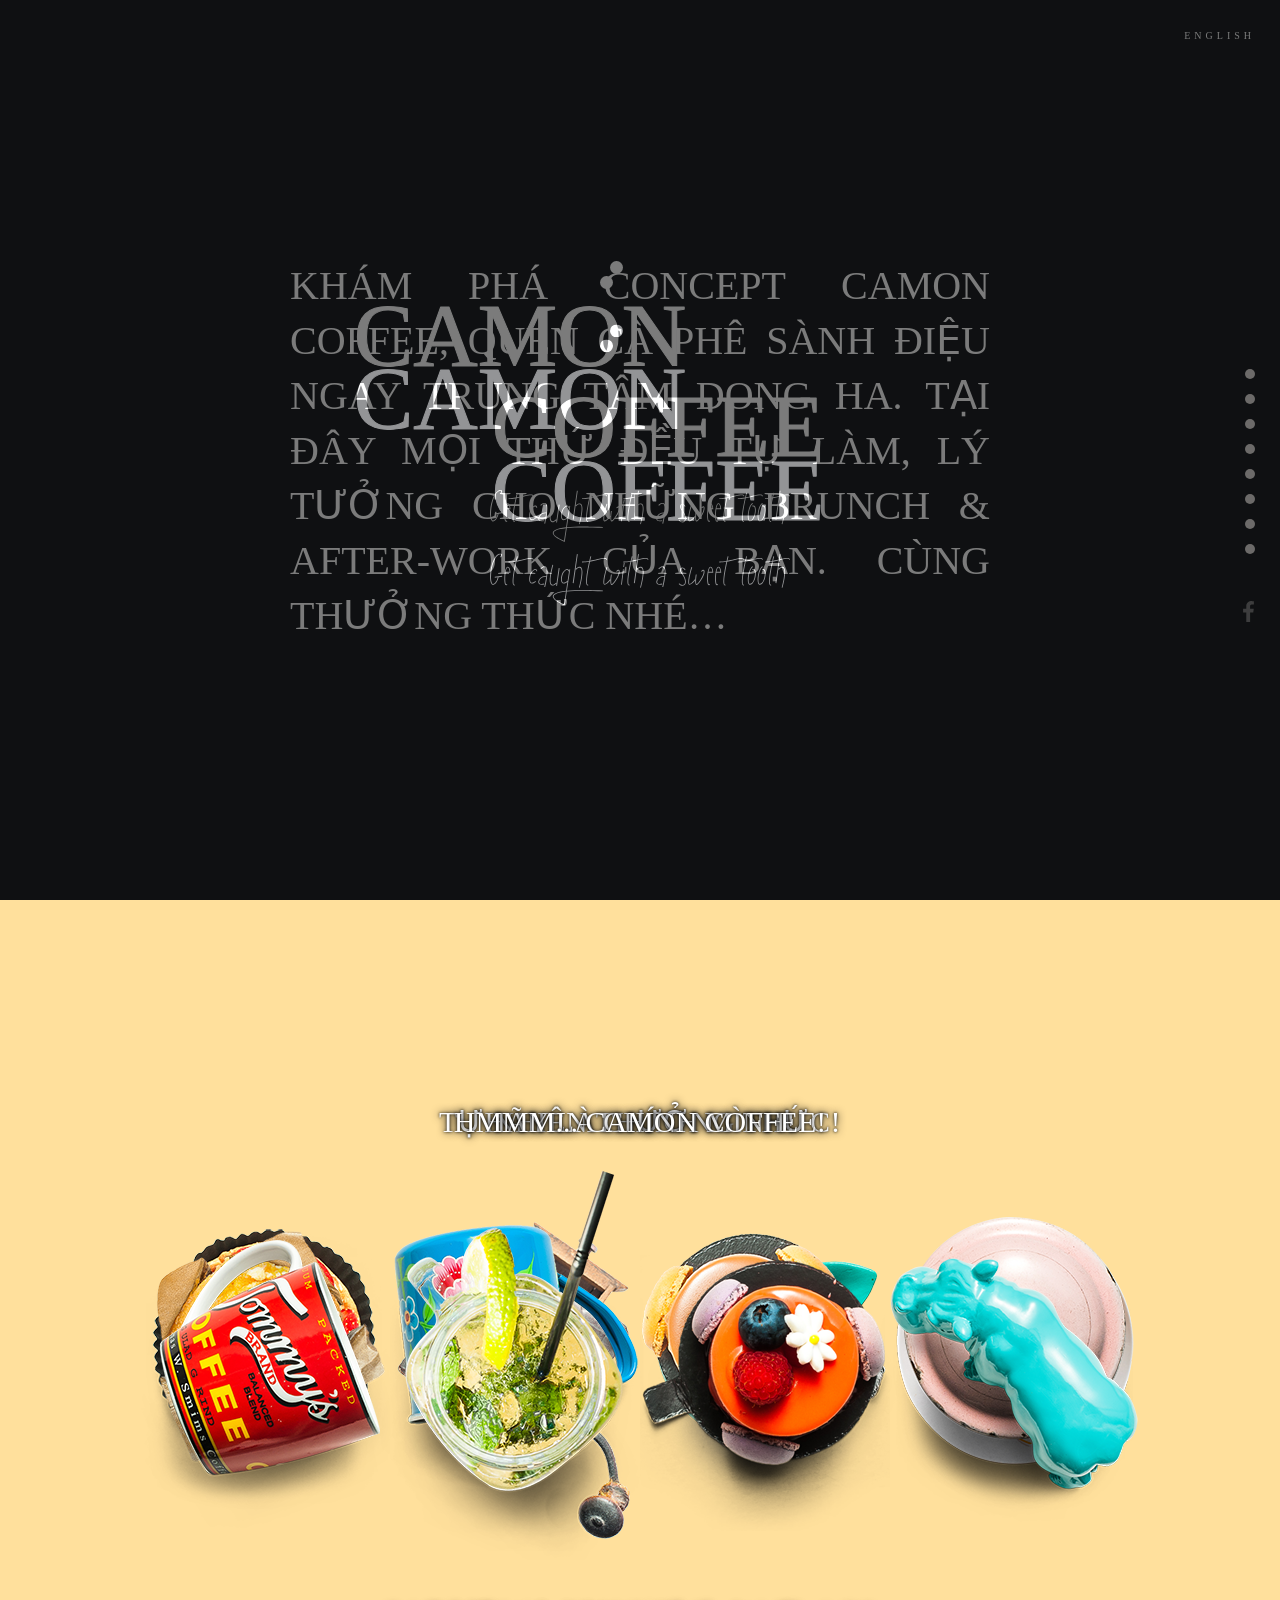
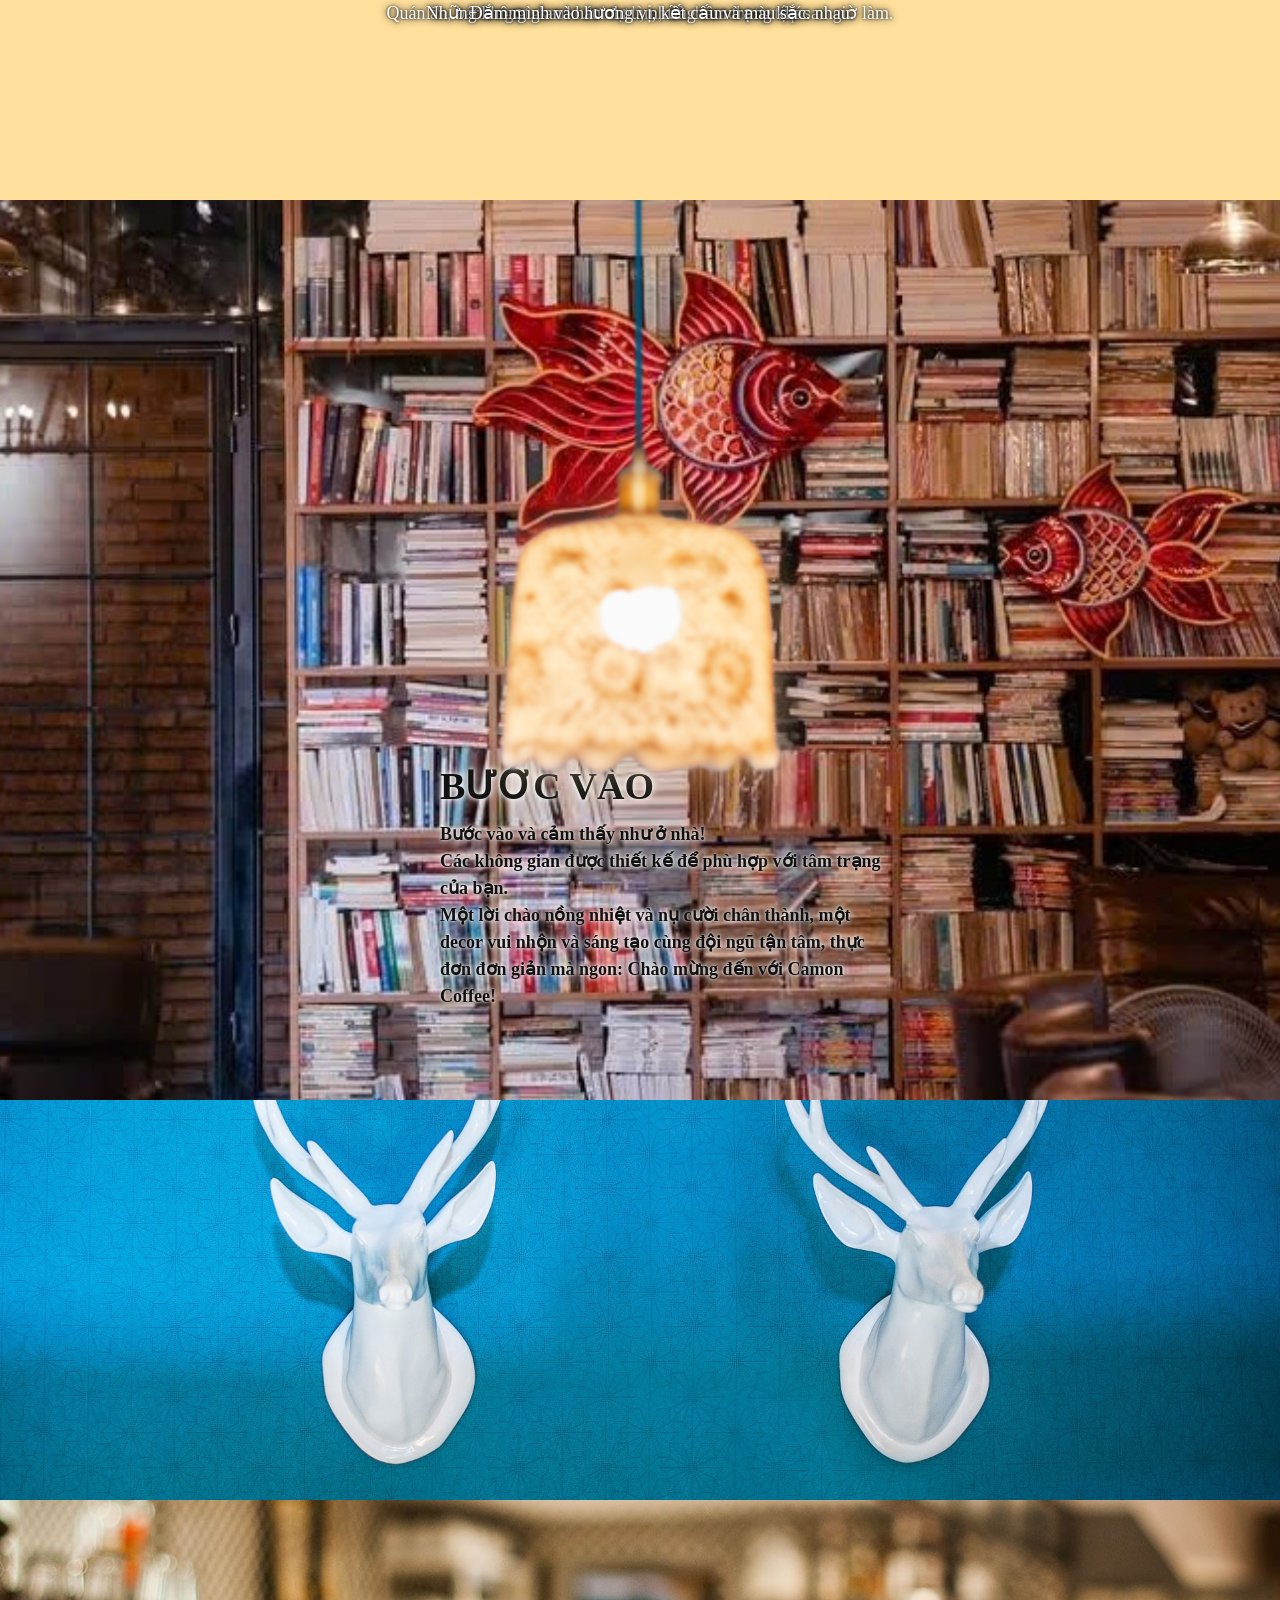
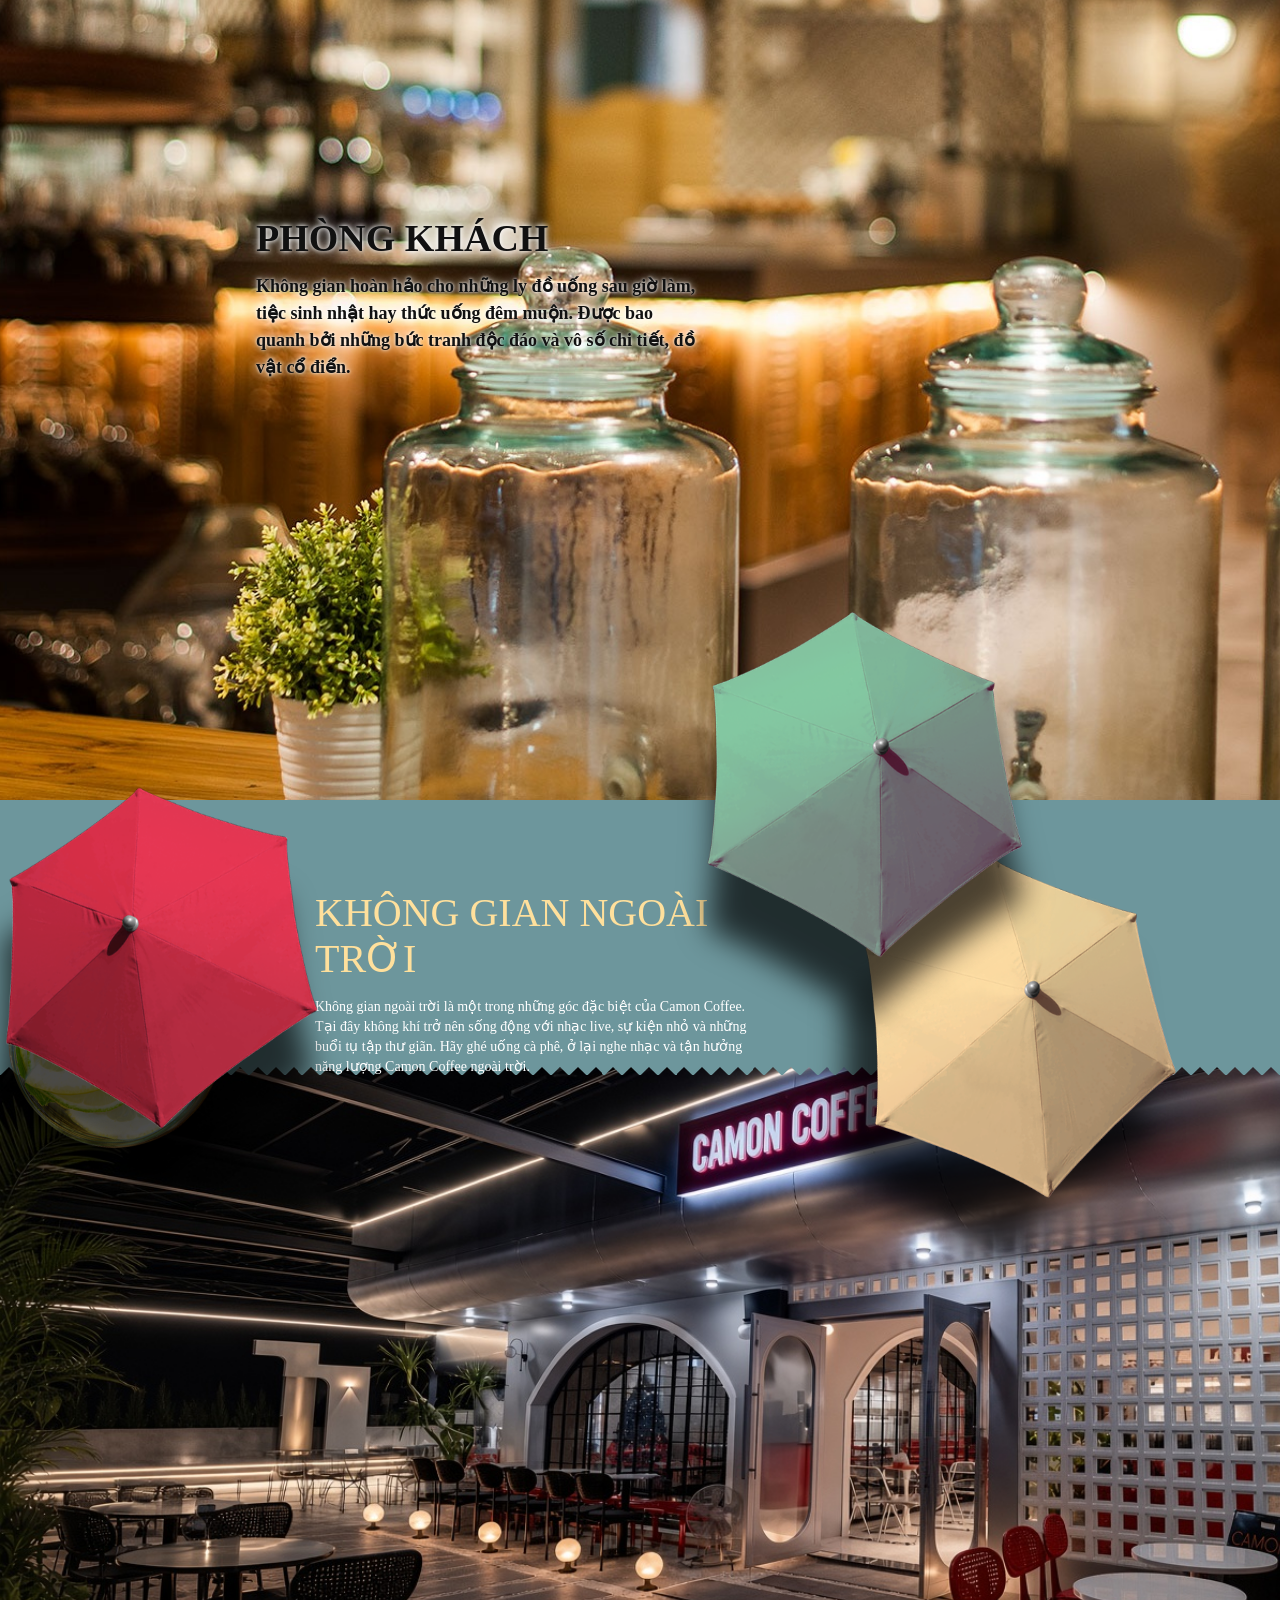
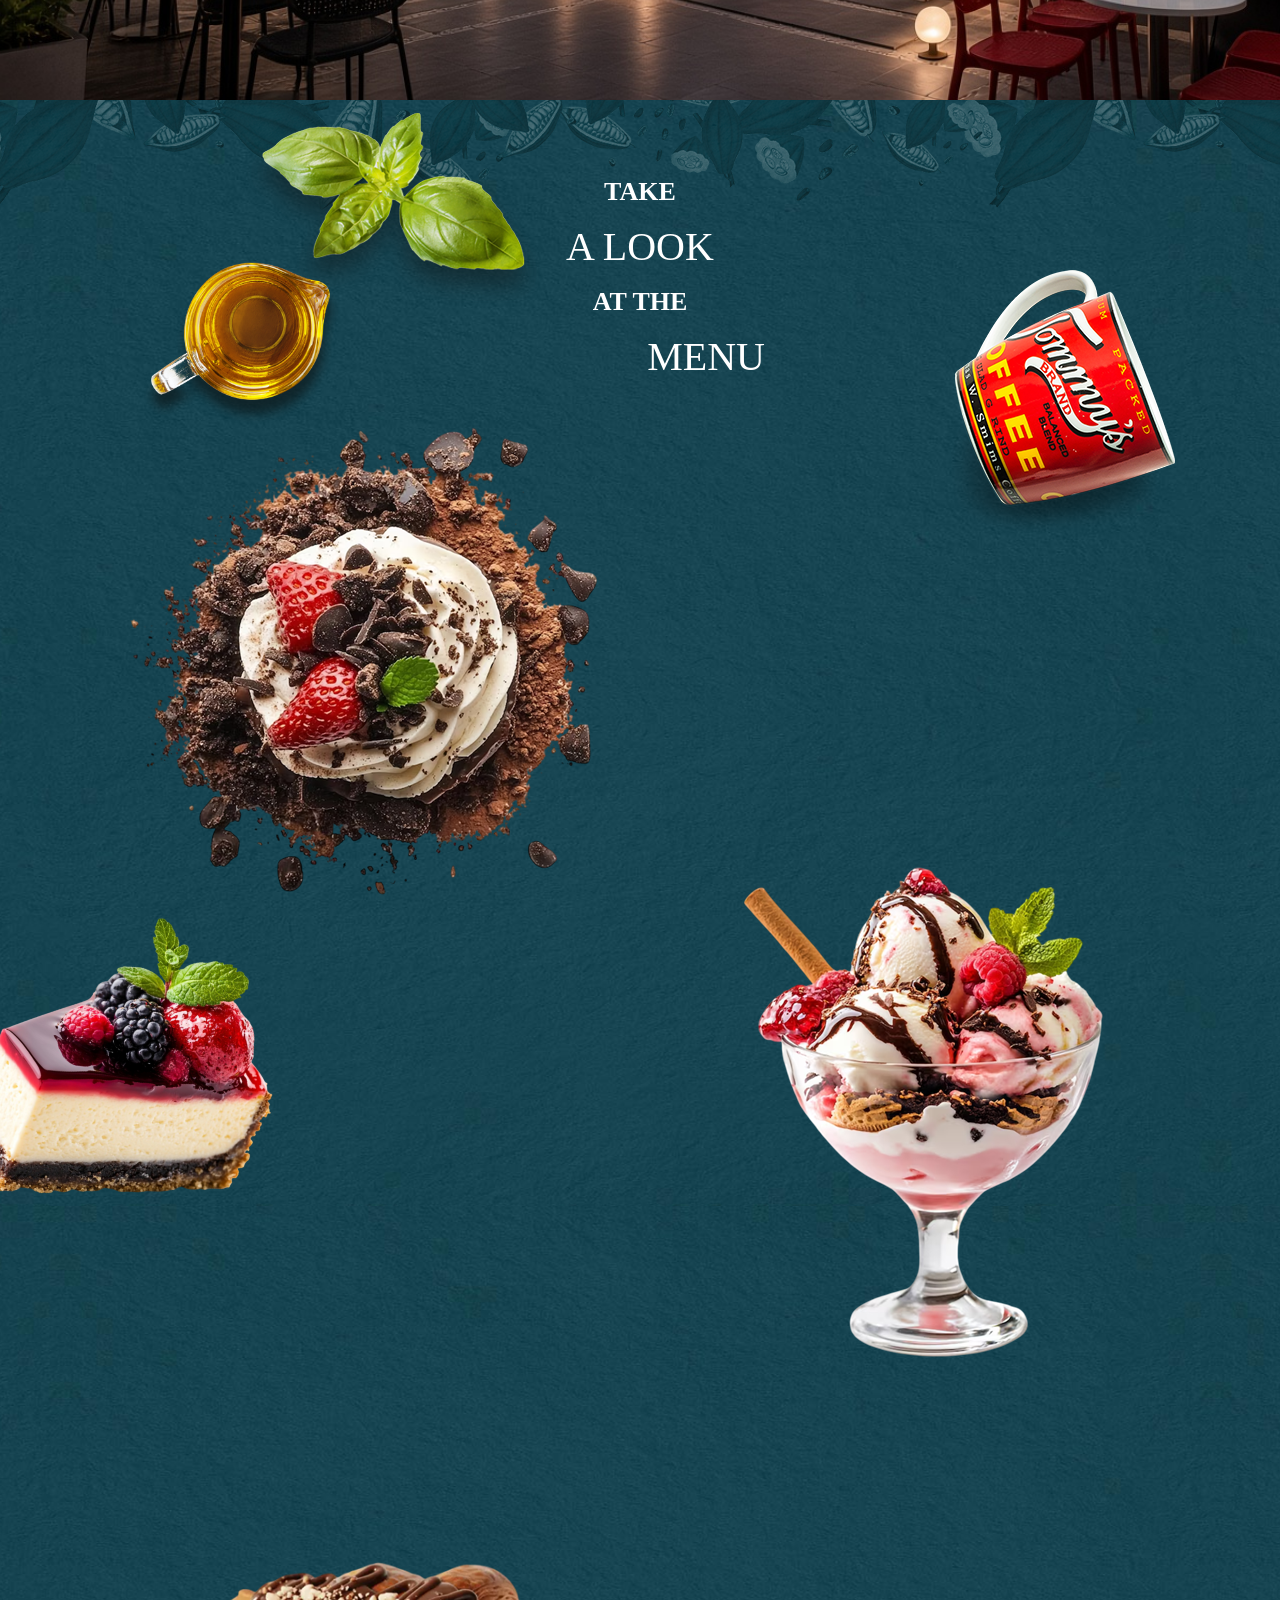
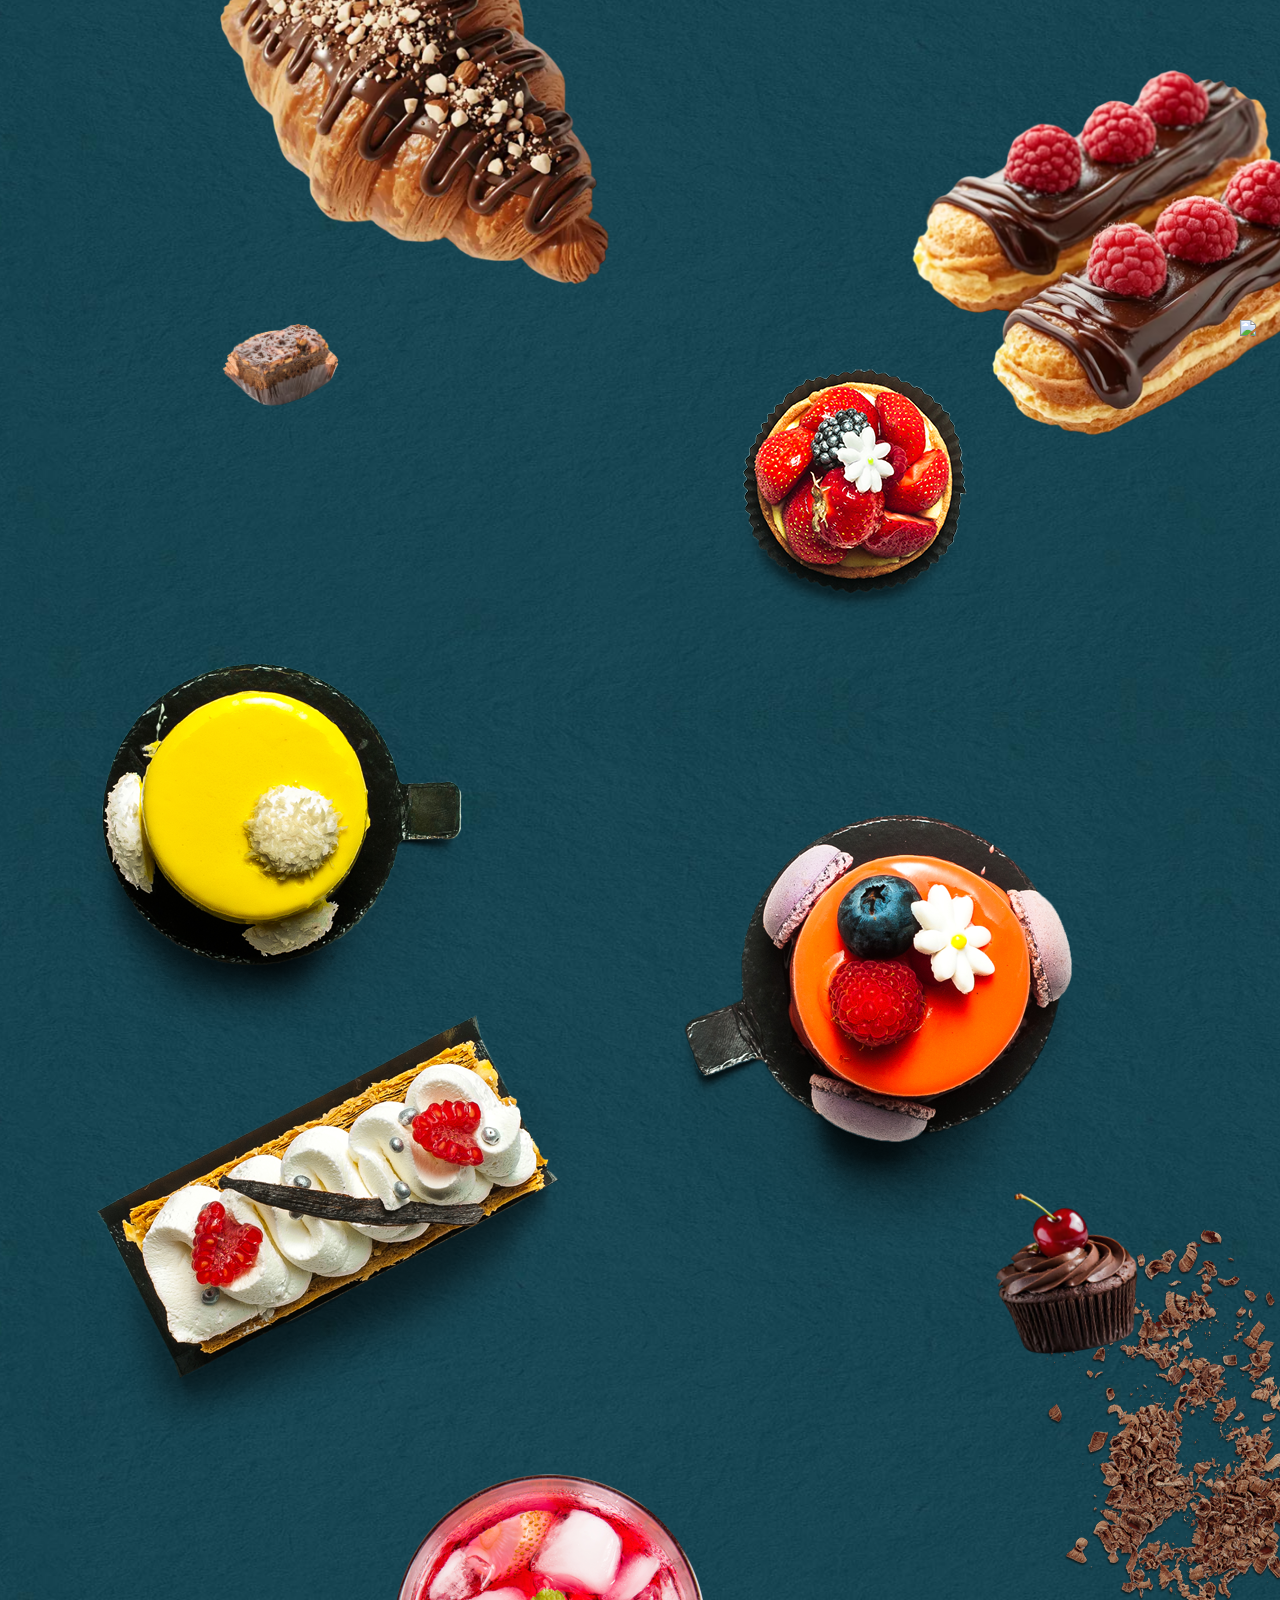
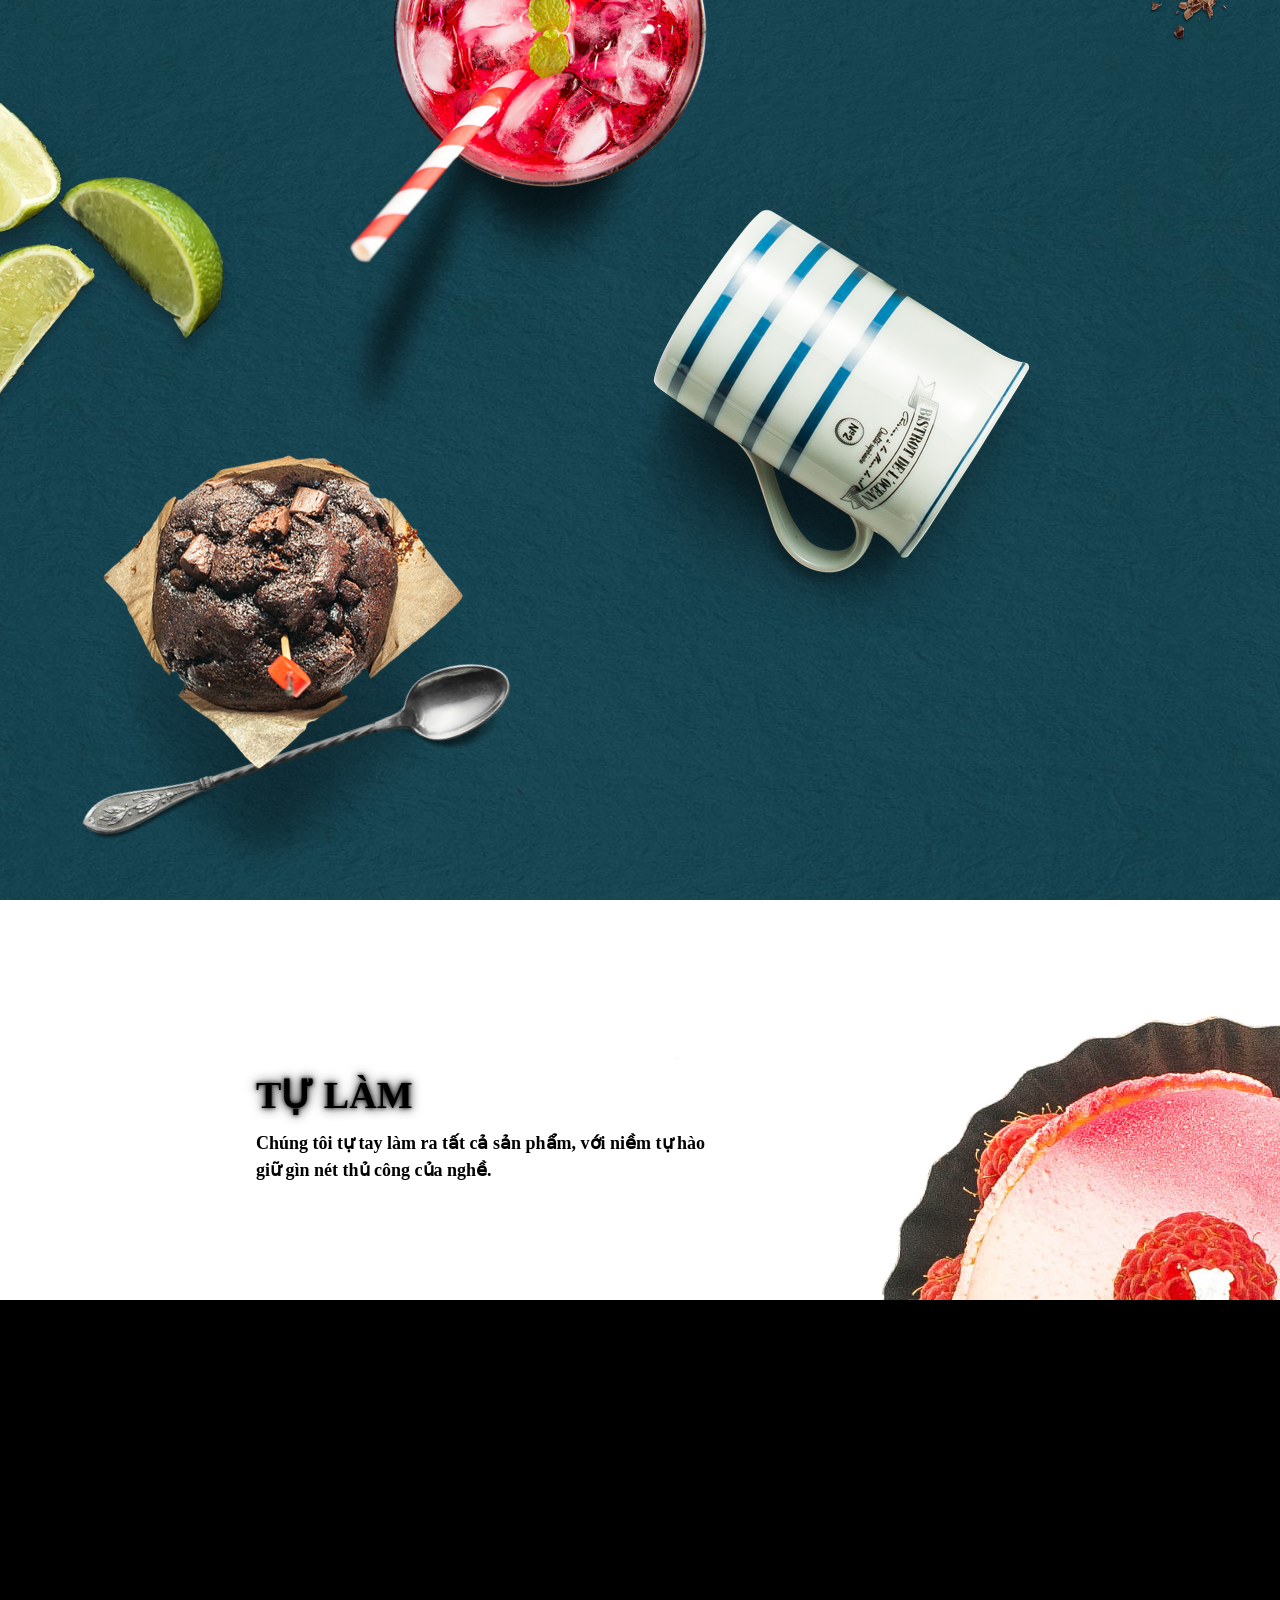
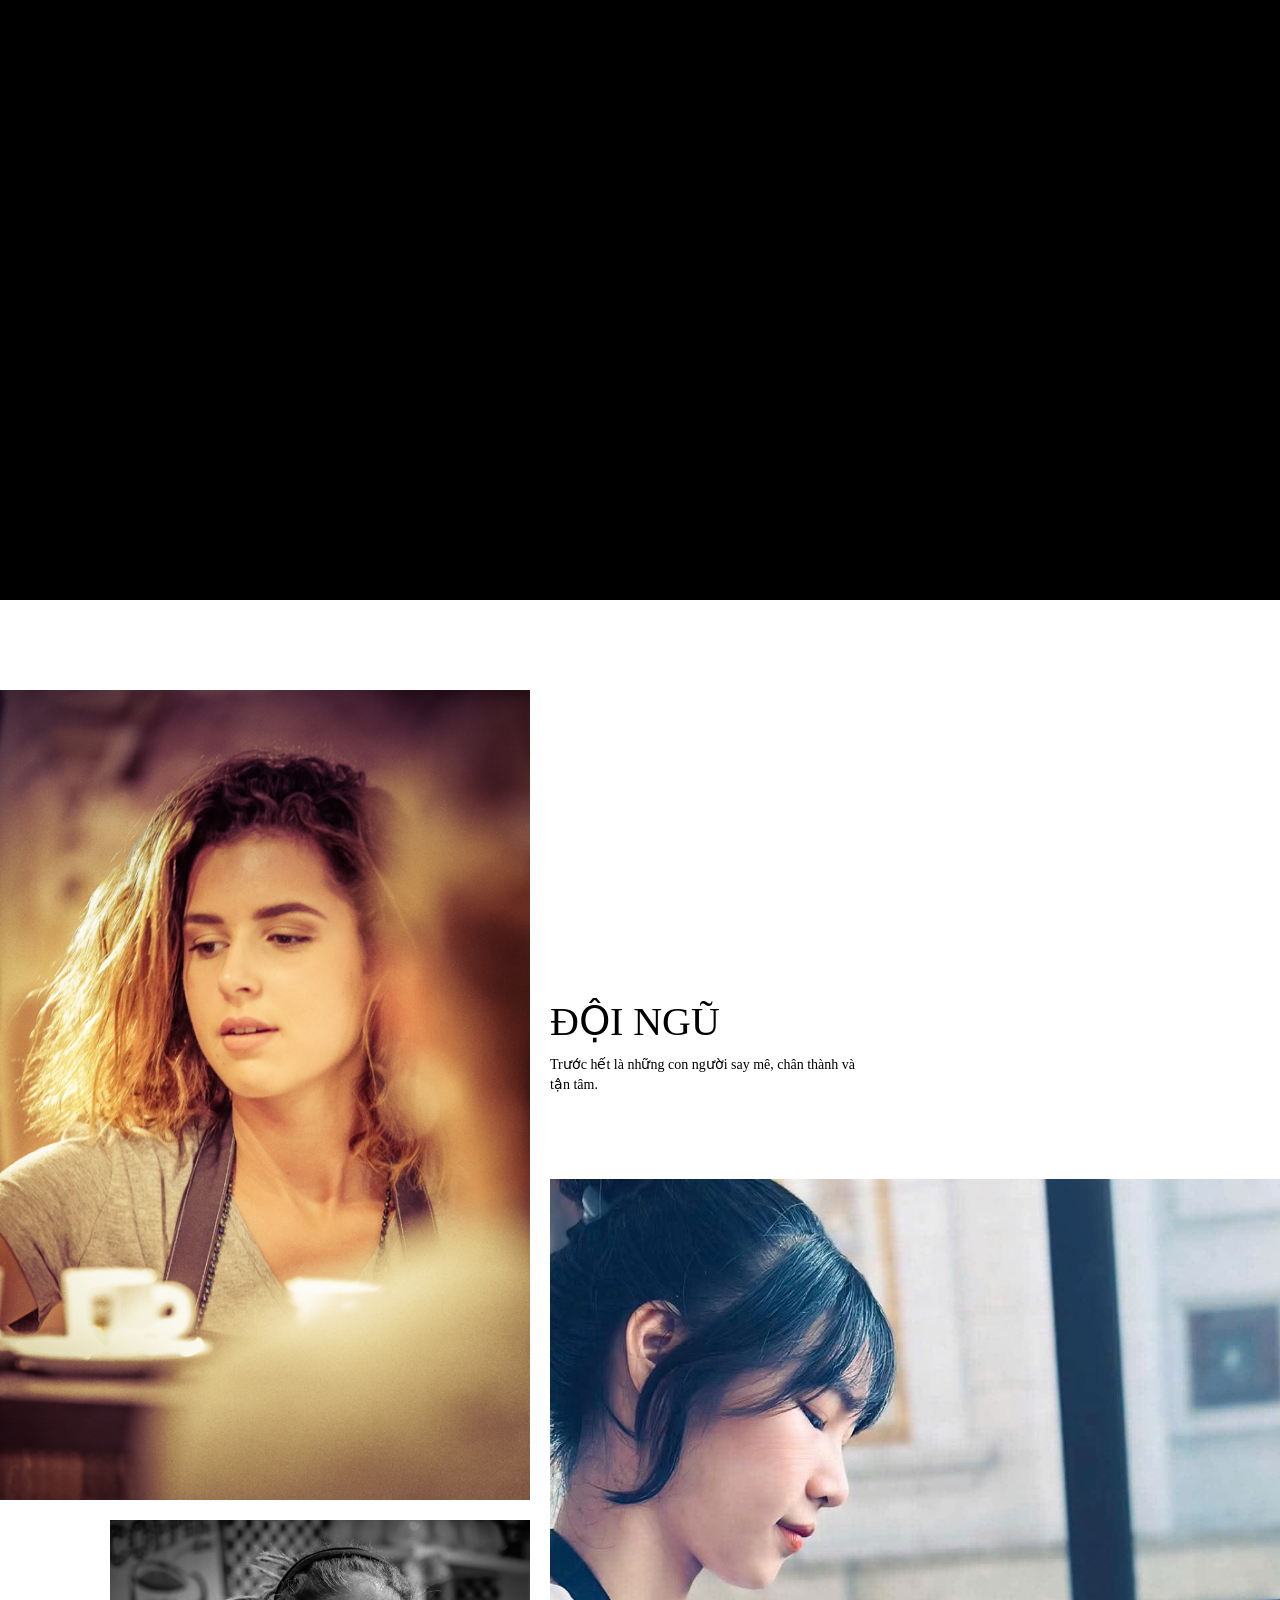
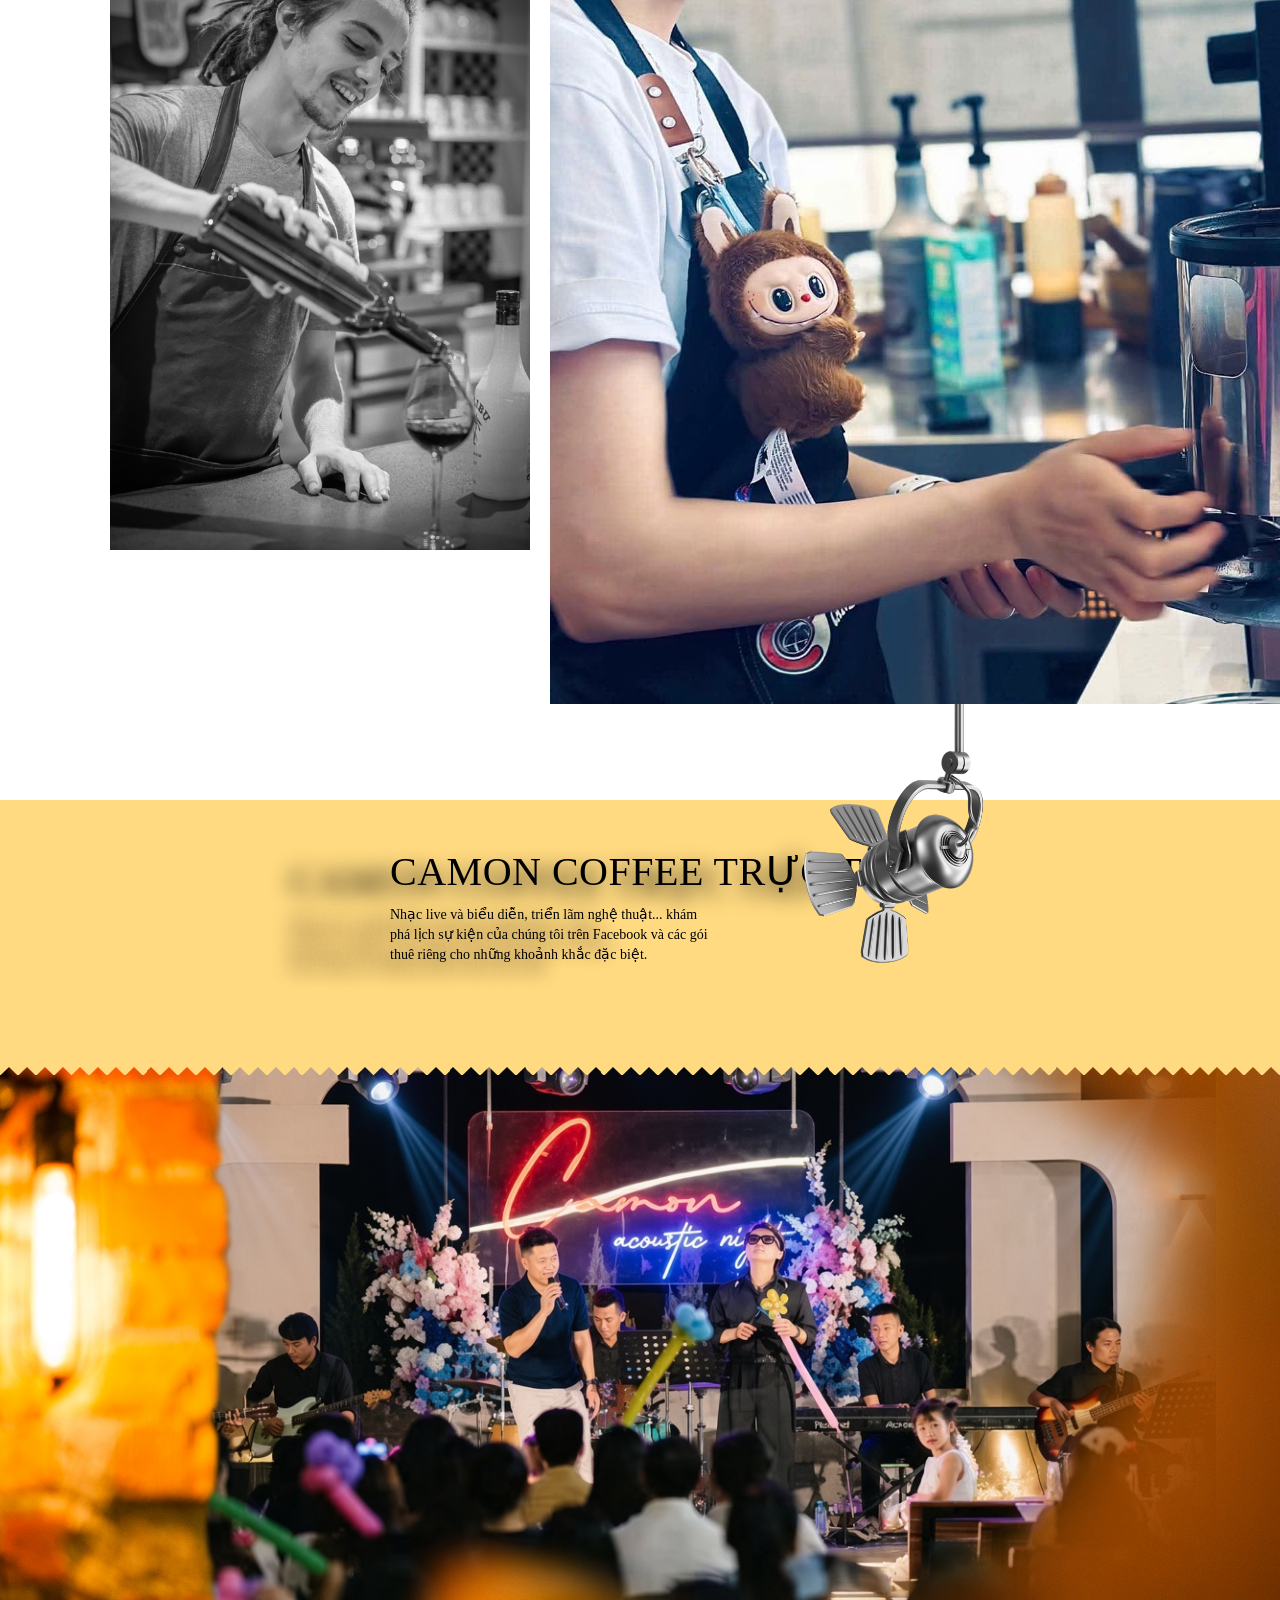
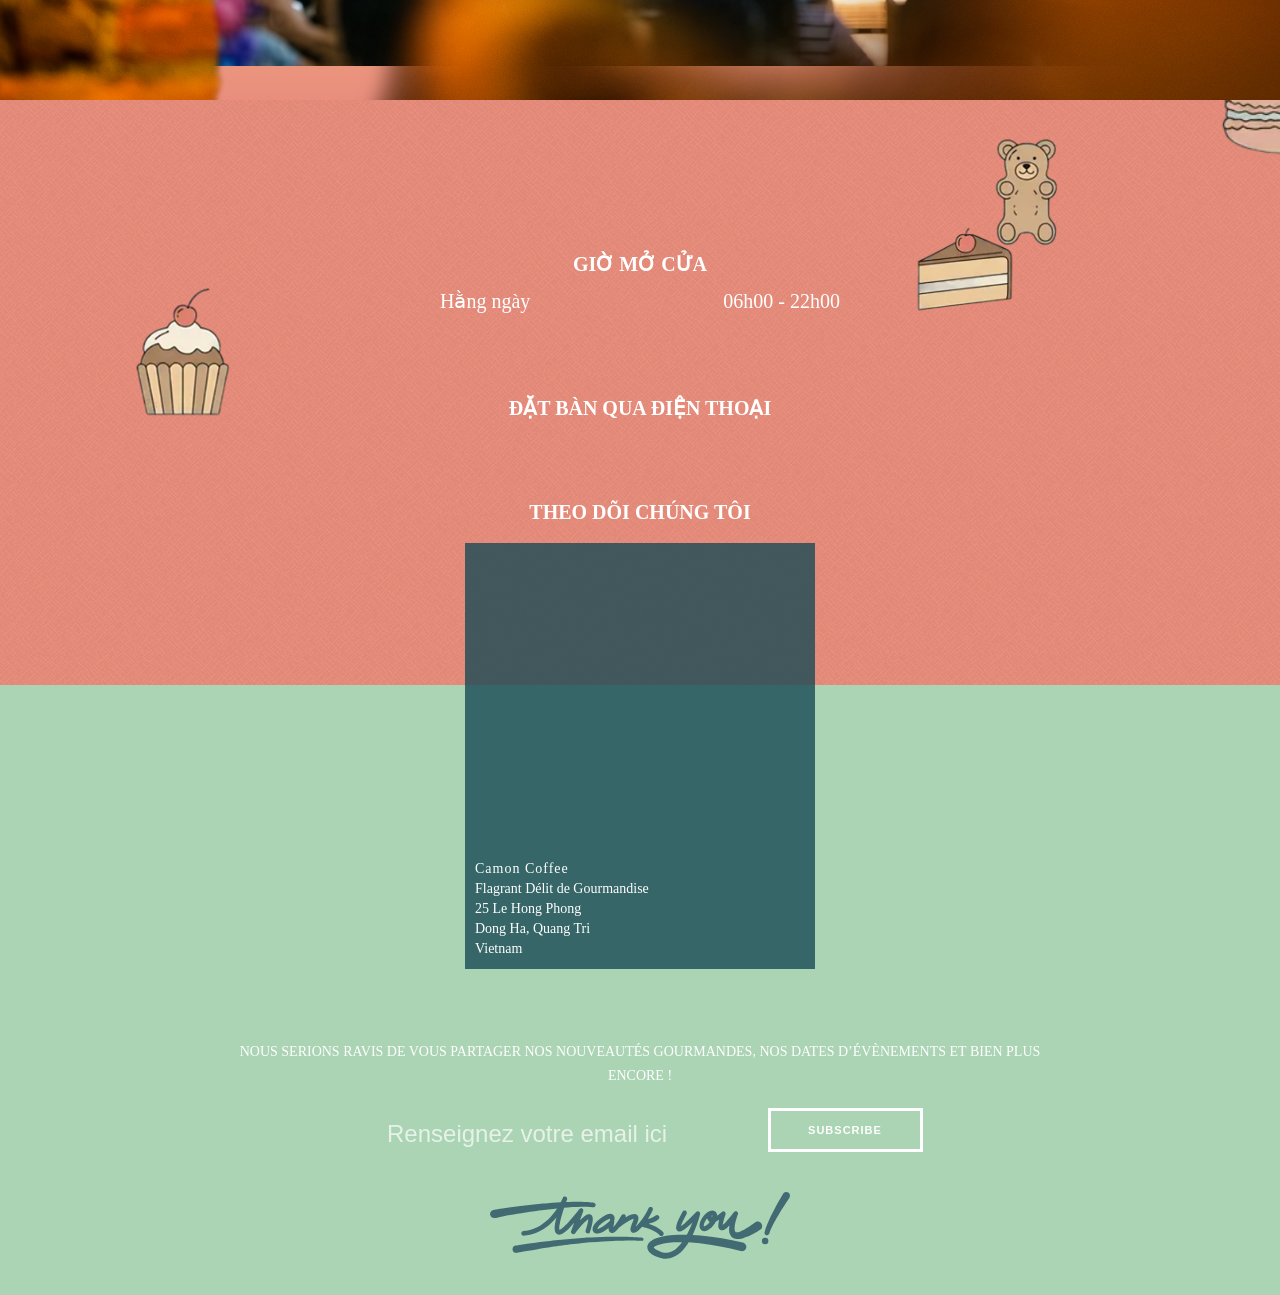
==== site/index.html @ 833776d0 "Fix menu: inline styles override dynamic JS stylesheets (display:list-item, left:auto)" ====
<!DOCTYPE html>

<html dir="ltr" lang="vi" xmlns="http://www.w3.org/1999/xhtml">
<head>
<meta content="text/html; charset=utf-8" http-equiv="Content-Type"/>
<link href="wp-content/themes/mugs/images/icon.png" rel="shortcut icon"/>
<link href="wp-content/themes/mugs/images/icon_180x180.png" rel="apple-touch-icon" sizes="180x180"/>
<link href="wp-content/themes/mugs/style.css" rel="stylesheet" type="text/css"/>
<meta content="width=device-width, initial-scale=1" name="viewport"/>
<meta content="wp-content/themes/mugs/images/fb.jpg" property="og:image"/>
<style>img:is([sizes="auto" i], [sizes^="auto," i]) { contain-intrinsic-size: 3000px 1500px }</style>
<link href="index.html" hreflang="vi" rel="alternate"/>
<link href="en/index.html" hreflang="en" rel="alternate"/>
<link href="index.html" hreflang="x-default" rel="alternate"/>
<!-- All in One SEO 4.7.7 - aioseo.com -->
<title>Camon Coffee - Flagrant délit de gourmandise</title>
<meta content="Khám phá concept Camon Coffee, quen cà phê sành điệu ngay trung tâm Dong Ha. Tại đây mọi thứ đều tự làm, lý tưởng cho brunch và after-work của bạn. Cùng thưởng thức nhé…" name="description"/>
<meta content="max-image-preview:large" name="robots"/>
<link href="index.html" rel="canonical"/>
<meta content="All in One SEO (AIOSEO) 4.7.7" name="generator"/>
<script class="aioseo-schema" type="application/ld+json">
			{"@context":"https:\/\/schema.org","@graph":[{"@type":"BreadcrumbList","@id":"https:\/\/le-mugs.com\/#breadcrumblist","itemListElement":[{"@type":"ListItem","@id":"https:\/\/le-mugs.com\/#listItem","position":1,"name":"Domicile"}]},{"@type":"CollectionPage","@id":"https:\/\/le-mugs.com\/#collectionpage","url":"https:\/\/le-mugs.com\/","name":"Camon Coffee - Flagrant d\u00e9lit de gourmandise","description":"D\u00e9couvrez le concept Camon Coffee, Cantine Hype au coeur de Dong Ha. Ici tout est fait maison, id\u00e9al pour vos brunchs & after works. Let\u2019s go\u2026","inLanguage":"vi","isPartOf":{"@id":"https:\/\/le-mugs.com\/#website"},"breadcrumb":{"@id":"https:\/\/le-mugs.com\/#breadcrumblist"},"about":{"@id":"https:\/\/le-mugs.com\/#organization"}},{"@type":"Organization","@id":"https:\/\/le-mugs.com\/#organization","name":"Camon Coffee","description":"Flagrant D\u00e9lit de gourmandise","url":"https:\/\/le-mugs.com\/"},{"@type":"WebSite","@id":"https:\/\/le-mugs.com\/#website","url":"https:\/\/le-mugs.com\/","name":"Camon Coffee","description":"Flagrant D\u00e9lit de gourmandise","inLanguage":"vi","publisher":{"@id":"https:\/\/le-mugs.com\/#organization"},"potentialAction":{"@type":"SearchAction","target":{"@type":"EntryPoint","urlTemplate":"https:\/\/le-mugs.com\/?s={search_term_string}"},"query-input":"required name=search_term_string"}}]}
		</script>
<!-- All in One SEO -->
<link href="//maps.googleapis.com" rel="dns-prefetch"/>
<link href="//cdnjs.cloudflare.com" rel="dns-prefetch"/>
<script type="text/javascript">
/* <![CDATA[ */
window._wpemojiSettings = {"baseUrl":"https:\/\/s.w.org\/images\/core\/emoji\/15.0.3\/72x72\/","ext":".png","svgUrl":"https:\/\/s.w.org\/images\/core\/emoji\/15.0.3\/svg\/","svgExt":".svg","source":{"concatemoji":"https:\/\/le-mugs.com\/wp-includes\/js\/wp-emoji-release.min.js?ver=6.7.7"}};
/*! This file is auto-generated */
!function(i,n){var o,s,e;function c(e){try{var t={supportTests:e,timestamp:(new Date).valueOf()};sessionStorage.setItem(o,JSON.stringify(t))}catch(e){}}function p(e,t,n){e.clearRect(0,0,e.canvas.width,e.canvas.height),e.fillText(t,0,0);var t=new Uint32Array(e.getImageData(0,0,e.canvas.width,e.canvas.height).data),r=(e.clearRect(0,0,e.canvas.width,e.canvas.height),e.fillText(n,0,0),new Uint32Array(e.getImageData(0,0,e.canvas.width,e.canvas.height).data));return t.every(function(e,t){return e===r[t]})}function u(e,t,n){switch(t){case"flag":return n(e,"\ud83c\udff3\ufe0f\u200d\u26a7\ufe0f","\ud83c\udff3\ufe0f\u200b\u26a7\ufe0f")?!1:!n(e,"\ud83c\uddfa\ud83c\uddf3","\ud83c\uddfa\u200b\ud83c\uddf3")&&!n(e,"\ud83c\udff4\udb40\udc67\udb40\udc62\udb40\udc65\udb40\udc6e\udb40\udc67\udb40\udc7f","\ud83c\udff4\u200b\udb40\udc67\u200b\udb40\udc62\u200b\udb40\udc65\u200b\udb40\udc6e\u200b\udb40\udc67\u200b\udb40\udc7f");case"emoji":return!n(e,"\ud83d\udc26\u200d\u2b1b","\ud83d\udc26\u200b\u2b1b")}return!1}function f(e,t,n){var r="undefined"!=typeof WorkerGlobalScope&&self instanceof WorkerGlobalScope?new OffscreenCanvas(300,150):i.createElement("canvas"),a=r.getContext("2d",{willReadFrequently:!0}),o=(a.textBaseline="top",a.font="600 32px Arial",{});return e.forEach(function(e){o[e]=t(a,e,n)}),o}function t(e){var t=i.createElement("script");t.src=e,t.defer=!0,i.head.appendChild(t)}"undefined"!=typeof Promise&&(o="wpEmojiSettingsSupports",s=["flag","emoji"],n.supports={everything:!0,everythingExceptFlag:!0},e=new Promise(function(e){i.addEventListener("DOMContentLoaded",e,{once:!0})}),new Promise(function(t){var n=function(){try{var e=JSON.parse(sessionStorage.getItem(o));if("object"==typeof e&&"number"==typeof e.timestamp&&(new Date).valueOf()<e.timestamp+604800&&"object"==typeof e.supportTests)return e.supportTests}catch(e){}return null}();if(!n){if("undefined"!=typeof Worker&&"undefined"!=typeof OffscreenCanvas&&"undefined"!=typeof URL&&URL.createObjectURL&&"undefined"!=typeof Blob)try{var e="postMessage("+f.toString()+"("+[JSON.stringify(s),u.toString(),p.toString()].join(",")+"));",r=new Blob([e],{type:"text/javascript"}),a=new Worker(URL.createObjectURL(r),{name:"wpTestEmojiSupports"});return void(a.onmessage=function(e){c(n=e.data),a.terminate(),t(n)})}catch(e){}c(n=f(s,u,p))}t(n)}).then(function(e){for(var t in e)n.supports[t]=e[t],n.supports.everything=n.supports.everything&&n.supports[t],"flag"!==t&&(n.supports.everythingExceptFlag=n.supports.everythingExceptFlag&&n.supports[t]);n.supports.everythingExceptFlag=n.supports.everythingExceptFlag&&!n.supports.flag,n.DOMReady=!1,n.readyCallback=function(){n.DOMReady=!0}}).then(function(){return e}).then(function(){var e;n.supports.everything||(n.readyCallback(),(e=n.source||{}).concatemoji?t(e.concatemoji):e.wpemoji&&e.twemoji&&(t(e.twemoji),t(e.wpemoji)))}))}((window,document),window._wpemojiSettings);
/* ]]> */
</script>
<style id="wp-emoji-styles-inline-css" type="text/css">

	img.wp-smiley, img.emoji {
		display: inline !important;
		border: none !important;
		box-shadow: none !important;
		height: 1em !important;
		width: 1em !important;
		margin: 0 0.07em !important;
		vertical-align: -0.1em !important;
		background: none !important;
		padding: 0 !important;
	}
</style>
<link href="wp-includes/css/dist/block-library/style.min.css" id="wp-block-library-css" media="all" rel="stylesheet" type="text/css"/>
<style id="classic-theme-styles-inline-css" type="text/css">
/*! This file is auto-generated */
.wp-block-button__link{color:#fff;background-color:#32373c;border-radius:9999px;box-shadow:none;text-decoration:none;padding:calc(.667em + 2px) calc(1.333em + 2px);font-size:1.125em}.wp-block-file__button{background:#32373c;color:#fff;text-decoration:none}
</style>
<style id="global-styles-inline-css" type="text/css">
:root{--wp--preset--aspect-ratio--square: 1;--wp--preset--aspect-ratio--4-3: 4/3;--wp--preset--aspect-ratio--3-4: 3/4;--wp--preset--aspect-ratio--3-2: 3/2;--wp--preset--aspect-ratio--2-3: 2/3;--wp--preset--aspect-ratio--16-9: 16/9;--wp--preset--aspect-ratio--9-16: 9/16;--wp--preset--color--black: #000000;--wp--preset--color--cyan-bluish-gray: #abb8c3;--wp--preset--color--white: #ffffff;--wp--preset--color--pale-pink: #f78da7;--wp--preset--color--vivid-red: #cf2e2e;--wp--preset--color--luminous-vivid-orange: #ff6900;--wp--preset--color--luminous-vivid-amber: #fcb900;--wp--preset--color--light-green-cyan: #7bdcb5;--wp--preset--color--vivid-green-cyan: #00d084;--wp--preset--color--pale-cyan-blue: #8ed1fc;--wp--preset--color--vivid-cyan-blue: #0693e3;--wp--preset--color--vivid-purple: #9b51e0;--wp--preset--gradient--vivid-cyan-blue-to-vivid-purple: linear-gradient(135deg,rgba(6,147,227,1) 0%,rgb(155,81,224) 100%);--wp--preset--gradient--light-green-cyan-to-vivid-green-cyan: linear-gradient(135deg,rgb(122,220,180) 0%,rgb(0,208,130) 100%);--wp--preset--gradient--luminous-vivid-amber-to-luminous-vivid-orange: linear-gradient(135deg,rgba(252,185,0,1) 0%,rgba(255,105,0,1) 100%);--wp--preset--gradient--luminous-vivid-orange-to-vivid-red: linear-gradient(135deg,rgba(255,105,0,1) 0%,rgb(207,46,46) 100%);--wp--preset--gradient--very-light-gray-to-cyan-bluish-gray: linear-gradient(135deg,rgb(238,238,238) 0%,rgb(169,184,195) 100%);--wp--preset--gradient--cool-to-warm-spectrum: linear-gradient(135deg,rgb(74,234,220) 0%,rgb(151,120,209) 20%,rgb(207,42,186) 40%,rgb(238,44,130) 60%,rgb(251,105,98) 80%,rgb(254,248,76) 100%);--wp--preset--gradient--blush-light-purple: linear-gradient(135deg,rgb(255,206,236) 0%,rgb(152,150,240) 100%);--wp--preset--gradient--blush-bordeaux: linear-gradient(135deg,rgb(254,205,165) 0%,rgb(254,45,45) 50%,rgb(107,0,62) 100%);--wp--preset--gradient--luminous-dusk: linear-gradient(135deg,rgb(255,203,112) 0%,rgb(199,81,192) 50%,rgb(65,88,208) 100%);--wp--preset--gradient--pale-ocean: linear-gradient(135deg,rgb(255,245,203) 0%,rgb(182,227,212) 50%,rgb(51,167,181) 100%);--wp--preset--gradient--electric-grass: linear-gradient(135deg,rgb(202,248,128) 0%,rgb(113,206,126) 100%);--wp--preset--gradient--midnight: linear-gradient(135deg,rgb(2,3,129) 0%,rgb(40,116,252) 100%);--wp--preset--font-size--small: 13px;--wp--preset--font-size--medium: 20px;--wp--preset--font-size--large: 36px;--wp--preset--font-size--x-large: 42px;--wp--preset--spacing--20: 0.44rem;--wp--preset--spacing--30: 0.67rem;--wp--preset--spacing--40: 1rem;--wp--preset--spacing--50: 1.5rem;--wp--preset--spacing--60: 2.25rem;--wp--preset--spacing--70: 3.38rem;--wp--preset--spacing--80: 5.06rem;--wp--preset--shadow--natural: 6px 6px 9px rgba(0, 0, 0, 0.2);--wp--preset--shadow--deep: 12px 12px 50px rgba(0, 0, 0, 0.4);--wp--preset--shadow--sharp: 6px 6px 0px rgba(0, 0, 0, 0.2);--wp--preset--shadow--outlined: 6px 6px 0px -3px rgba(255, 255, 255, 1), 6px 6px rgba(0, 0, 0, 1);--wp--preset--shadow--crisp: 6px 6px 0px rgba(0, 0, 0, 1);}:where(.is-layout-flex){gap: 0.5em;}:where(.is-layout-grid){gap: 0.5em;}body .is-layout-flex{display: flex;}.is-layout-flex{flex-wrap: wrap;align-items: center;}.is-layout-flex > :is(*, div){margin: 0;}body .is-layout-grid{display: grid;}.is-layout-grid > :is(*, div){margin: 0;}:where(.wp-block-columns.is-layout-flex){gap: 2em;}:where(.wp-block-columns.is-layout-grid){gap: 2em;}:where(.wp-block-post-template.is-layout-flex){gap: 1.25em;}:where(.wp-block-post-template.is-layout-grid){gap: 1.25em;}.has-black-color{color: var(--wp--preset--color--black) !important;}.has-cyan-bluish-gray-color{color: var(--wp--preset--color--cyan-bluish-gray) !important;}.has-white-color{color: var(--wp--preset--color--white) !important;}.has-pale-pink-color{color: var(--wp--preset--color--pale-pink) !important;}.has-vivid-red-color{color: var(--wp--preset--color--vivid-red) !important;}.has-luminous-vivid-orange-color{color: var(--wp--preset--color--luminous-vivid-orange) !important;}.has-luminous-vivid-amber-color{color: var(--wp--preset--color--luminous-vivid-amber) !important;}.has-light-green-cyan-color{color: var(--wp--preset--color--light-green-cyan) !important;}.has-vivid-green-cyan-color{color: var(--wp--preset--color--vivid-green-cyan) !important;}.has-pale-cyan-blue-color{color: var(--wp--preset--color--pale-cyan-blue) !important;}.has-vivid-cyan-blue-color{color: var(--wp--preset--color--vivid-cyan-blue) !important;}.has-vivid-purple-color{color: var(--wp--preset--color--vivid-purple) !important;}.has-black-background-color{background-color: var(--wp--preset--color--black) !important;}.has-cyan-bluish-gray-background-color{background-color: var(--wp--preset--color--cyan-bluish-gray) !important;}.has-white-background-color{background-color: var(--wp--preset--color--white) !important;}.has-pale-pink-background-color{background-color: var(--wp--preset--color--pale-pink) !important;}.has-vivid-red-background-color{background-color: var(--wp--preset--color--vivid-red) !important;}.has-luminous-vivid-orange-background-color{background-color: var(--wp--preset--color--luminous-vivid-orange) !important;}.has-luminous-vivid-amber-background-color{background-color: var(--wp--preset--color--luminous-vivid-amber) !important;}.has-light-green-cyan-background-color{background-color: var(--wp--preset--color--light-green-cyan) !important;}.has-vivid-green-cyan-background-color{background-color: var(--wp--preset--color--vivid-green-cyan) !important;}.has-pale-cyan-blue-background-color{background-color: var(--wp--preset--color--pale-cyan-blue) !important;}.has-vivid-cyan-blue-background-color{background-color: var(--wp--preset--color--vivid-cyan-blue) !important;}.has-vivid-purple-background-color{background-color: var(--wp--preset--color--vivid-purple) !important;}.has-black-border-color{border-color: var(--wp--preset--color--black) !important;}.has-cyan-bluish-gray-border-color{border-color: var(--wp--preset--color--cyan-bluish-gray) !important;}.has-white-border-color{border-color: var(--wp--preset--color--white) !important;}.has-pale-pink-border-color{border-color: var(--wp--preset--color--pale-pink) !important;}.has-vivid-red-border-color{border-color: var(--wp--preset--color--vivid-red) !important;}.has-luminous-vivid-orange-border-color{border-color: var(--wp--preset--color--luminous-vivid-orange) !important;}.has-luminous-vivid-amber-border-color{border-color: var(--wp--preset--color--luminous-vivid-amber) !important;}.has-light-green-cyan-border-color{border-color: var(--wp--preset--color--light-green-cyan) !important;}.has-vivid-green-cyan-border-color{border-color: var(--wp--preset--color--vivid-green-cyan) !important;}.has-pale-cyan-blue-border-color{border-color: var(--wp--preset--color--pale-cyan-blue) !important;}.has-vivid-cyan-blue-border-color{border-color: var(--wp--preset--color--vivid-cyan-blue) !important;}.has-vivid-purple-border-color{border-color: var(--wp--preset--color--vivid-purple) !important;}.has-vivid-cyan-blue-to-vivid-purple-gradient-background{background: var(--wp--preset--gradient--vivid-cyan-blue-to-vivid-purple) !important;}.has-light-green-cyan-to-vivid-green-cyan-gradient-background{background: var(--wp--preset--gradient--light-green-cyan-to-vivid-green-cyan) !important;}.has-luminous-vivid-amber-to-luminous-vivid-orange-gradient-background{background: var(--wp--preset--gradient--luminous-vivid-amber-to-luminous-vivid-orange) !important;}.has-luminous-vivid-orange-to-vivid-red-gradient-background{background: var(--wp--preset--gradient--luminous-vivid-orange-to-vivid-red) !important;}.has-very-light-gray-to-cyan-bluish-gray-gradient-background{background: var(--wp--preset--gradient--very-light-gray-to-cyan-bluish-gray) !important;}.has-cool-to-warm-spectrum-gradient-background{background: var(--wp--preset--gradient--cool-to-warm-spectrum) !important;}.has-blush-light-purple-gradient-background{background: var(--wp--preset--gradient--blush-light-purple) !important;}.has-blush-bordeaux-gradient-background{background: var(--wp--preset--gradient--blush-bordeaux) !important;}.has-luminous-dusk-gradient-background{background: var(--wp--preset--gradient--luminous-dusk) !important;}.has-pale-ocean-gradient-background{background: var(--wp--preset--gradient--pale-ocean) !important;}.has-electric-grass-gradient-background{background: var(--wp--preset--gradient--electric-grass) !important;}.has-midnight-gradient-background{background: var(--wp--preset--gradient--midnight) !important;}.has-small-font-size{font-size: var(--wp--preset--font-size--small) !important;}.has-medium-font-size{font-size: var(--wp--preset--font-size--medium) !important;}.has-large-font-size{font-size: var(--wp--preset--font-size--large) !important;}.has-x-large-font-size{font-size: var(--wp--preset--font-size--x-large) !important;}
:where(.wp-block-post-template.is-layout-flex){gap: 1.25em;}:where(.wp-block-post-template.is-layout-grid){gap: 1.25em;}
:where(.wp-block-columns.is-layout-flex){gap: 2em;}:where(.wp-block-columns.is-layout-grid){gap: 2em;}
:root :where(.wp-block-pullquote){font-size: 1.5em;line-height: 1.6;}
</style>
<link href="wp-content/plugins/sitepress-multilingual-cms/dist/css/blocks/styles.css" id="wpml-blocks-css" media="all" rel="stylesheet" type="text/css"/>
<link href="wp-content/plugins/sitepress-multilingual-cms/templates/language-switchers/legacy-dropdown/style.min.css" id="wpml-legacy-dropdown-0-css" media="all" rel="stylesheet" type="text/css"/>
<style id="wpml-legacy-dropdown-0-inline-css" type="text/css">
.wpml-ls-statics-shortcode_actions{background-color:#ffffff;}.wpml-ls-statics-shortcode_actions, .wpml-ls-statics-shortcode_actions .wpml-ls-sub-menu, .wpml-ls-statics-shortcode_actions a {border-color:#cdcdcd;}.wpml-ls-statics-shortcode_actions a, .wpml-ls-statics-shortcode_actions .wpml-ls-sub-menu a, .wpml-ls-statics-shortcode_actions .wpml-ls-sub-menu a:link, .wpml-ls-statics-shortcode_actions li:not(.wpml-ls-current-language) .wpml-ls-link, .wpml-ls-statics-shortcode_actions li:not(.wpml-ls-current-language) .wpml-ls-link:link {color:#444444;background-color:#ffffff;}.wpml-ls-statics-shortcode_actions a, .wpml-ls-statics-shortcode_actions .wpml-ls-sub-menu a:hover,.wpml-ls-statics-shortcode_actions .wpml-ls-sub-menu a:focus, .wpml-ls-statics-shortcode_actions .wpml-ls-sub-menu a:link:hover, .wpml-ls-statics-shortcode_actions .wpml-ls-sub-menu a:link:focus {color:#000000;background-color:#eeeeee;}.wpml-ls-statics-shortcode_actions .wpml-ls-current-language > a {color:#444444;background-color:#ffffff;}.wpml-ls-statics-shortcode_actions .wpml-ls-current-language:hover>a, .wpml-ls-statics-shortcode_actions .wpml-ls-current-language>a:focus {color:#000000;background-color:#eeeeee;}
</style>
<link href="wp-content/themes/mugs/js/responsiveslides/responsiveslides.css" id="responsiveslides-css" media="all" rel="stylesheet" type="text/css"/>
<script id="wpml-legacy-dropdown-0-js" src="wp-content/plugins/sitepress-multilingual-cms/templates/language-switchers/legacy-dropdown/script.min.js" type="text/javascript"></script>
<script id="prefixfree-js" src="wp-content/themes/mugs/js/prefixfree.min.js" type="text/javascript"></script>
<script id="modernizr-js" src="wp-content/themes/mugs/js/modernizr.custom.js" type="text/javascript"></script>
<script id="googlemap-js" src="https://maps.googleapis.com/maps/api/js?key=AIzaSyAhWbxCIXo5W02YLCDJf9lU81qLLBwwzrs&amp;ver=6.7.7" type="text/javascript"></script>
<script id="jquery-core-js" src="wp-includes/js/jquery/jquery.min.js" type="text/javascript"></script>
<script id="jquery-migrate-js" src="wp-includes/js/jquery/jquery-migrate.min.js" type="text/javascript"></script>
<script id="responsiveslides-js" src="wp-content/themes/mugs/js/responsiveslides/responsiveslides.js" type="text/javascript"></script>
<script id="parallax-js" src="wp-content/themes/mugs/js/parallax/jquery.parallax.js" type="text/javascript"></script>
<script id="scrollmagic-js" src="wp-content/themes/mugs/js/scrollmagic/ScrollMagic.js" type="text/javascript"></script>
<script id="scrollmagic-debug-js" src="wp-content/themes/mugs/js/scrollmagic/plugins/debug.addIndicators.js" type="text/javascript"></script>
<script id="tweenmax-js" src="vendor/gsap/TweenMax.min.js" type="text/javascript"></script>
<script id="CSSPlugin-js" src="vendor/gsap/plugins/CSSPlugin.min.js" type="text/javascript"></script>
<script id="ScrollToPlugin-js" src="vendor/gsap/plugins/ScrollToPlugin.min.js" type="text/javascript"></script>
<script id="scrollmagic-gsap-js" src="wp-content/themes/mugs/js/scrollmagic/plugins/animation.gsap.js" type="text/javascript"></script>
<script id="mousewheel-js" src="wp-content/themes/mugs/js/jquery.mousewheel.js" type="text/javascript"></script>
<script id="lethargy-js" src="wp-content/themes/mugs/js/lethargy.js" type="text/javascript"></script>
<script id="pace-js" src="wp-content/themes/mugs/js/pace.min.js" type="text/javascript"></script>
<script id="main-js" src="wp-content/themes/mugs/js/main.min.js" type="text/javascript"></script>
<link href="https://le-mugs.com/wp-json/" rel="https://api.w.org/"/><link href="https://le-mugs.com/xmlrpc.php?rsd" rel="EditURI" title="RSD" type="application/rsd+xml"/>
<meta content="WPML ver:4.6.15 stt:1,4;" name="generator"/>
<style>
/* VI-specific: главный логотип сдвинут на -120px влево, независимо от подписи */
.titleslide .logo{
	transform: translateX(-120px);
}
/* VI-specific: тёмный текст на светлых фото WALKING(section3) и LIVING ROOM(section4) */
.section3 .textOverparallax, .section4 .textOverparallax{
	color: #111111 !important;
	text-shadow: 0 0 3px #ffffff, 0 0 8px #ffffff !important;
}
.section3 .textOverparallax h1, .section4 .textOverparallax h1{
	color: #111111 !important;
	text-shadow: 0 0 4px #ffffff, 0 0 10px #ffffff !important;
}
.textOverparallax{
	color:#ffffff;
	font-weight:600;
	text-shadow:0 0 3px #000, 0 0 8px #000, 0 1px 2px #000;
}
.textOverparallax h1{
	font-size:38px;
	font-weight:700;
	margin-bottom:12px;
	text-shadow:0 0 4px #000, 0 0 12px #000;
}
.textOverparallax p{
	font-size:18px;
	line-height:1.5;
}
.section7 .textOverparallax{
	color:#111111;
	text-shadow:0 0 3px #fff, 0 0 8px #fff;
}
.panel .titleObj h2, .panel .pObj p{
	color:#ffffff;
	text-shadow:0 0 3px #000, 0 0 8px #000;
}
.panel .pObj p{
	font-size:18px;
	line-height:1.5;
}
.panel .titleObj h2{
	font-size:30px;
	margin-bottom:10px;
}
</style>
</head>
<body>
<div id="wrapper">
<div id="fb-root"></div>
<script>(function(d, s, id) {

  var js, fjs = d.getElementsByTagName(s)[0];

  if (d.getElementById(id)) return;

  js = d.createElement(s); js.id = id;

  js.src = "//connect.facebook.net/en_US/sdk.js#xfbml=1&version=v2.4&appId=239997546093598";

  fjs.parentNode.insertBefore(js, fjs);

}(document, 'script', 'facebook-jssdk'));</script>
<script>

	var pageId = 11;

			var url = "wp-content/themes/mugs/ajax-menu.php?id="+pageId;
			</script><div class="blackscreen2">
			    <div class="absolute-Center" id="loading">
			        <div id="percent"><h1>0%</h1></div>
			    </div>
			    <div class="titleslide">
			        <div class="logo align-middle" style="transform: translateX(-120px);">
			            <div class="point1"><img src="wp-content/themes/mugs/images/point.svg"/></div>
			            <div class="point2"><img src="wp-content/themes/mugs/images/point.svg"/></div>
			            <div class="title">
			                <svg class="brand-logo-svg" enable-background="new 0 0 758 254.5" id="logoLoading" version="1.1" viewbox="0 0 758 254.5" width="250px" x="0px" xml:space="preserve" xmlns="http://www.w3.org/2000/svg" xmlns:xlink="http://www.w3.org/1999/xlink" y="0px">
			                    <text x="379" y="108" text-anchor="middle" font-size="92">CAMON</text>
			                    <text x="350" y="202" text-anchor="start" font-size="92">COFFEE</text>
			                </svg>
			            </div>
			        </div>
			        <div class="titleunder">
			            <img src="wp-content/themes/mugs/images/FDDG-en.svg"/>
			        </div>
			    </div>
			</div>
</div>
</div>
<div class="menu" style="left:auto!important;width:auto!important">
<ul class="mainmenu" style="display:block!important;width:auto!important">
<li class="m1" data-id="1" style="display:list-item!important;font-weight:400!important"><span>Chào mừng</span><div class="circle-o"></div></li>
<li class="m2" data-id="2" style="display:list-item!important;font-weight:400!important"><span>Concept</span><div class="circle-o"></div></li>
<li class="m3" data-id="3" style="display:list-item!important;font-weight:400!important"><span>Không gian </span><div class="circle-o"></div></li>
<li class="m4" data-id="4" style="display:list-item!important;font-weight:400!important"><span>Thực đơn </span><div class="circle-o"></div></li>
<li class="m5" data-id="5" style="display:list-item!important;font-weight:400!important"><span>Thư viện ảnh </span><div class="circle-o"></div></li>
<li class="m6" data-id="6" style="display:list-item!important;font-weight:400!important"><span>Đội ngũ </span><div class="circle-o"></div></li>
<li class="m7" data-id="7" style="display:list-item!important;font-weight:400!important"><span>Sự kiện </span><div class="circle-o"></div></li>
<li class="m8" data-id="8" style="display:list-item!important;font-weight:400!important"><span>Liên hệ </span><div class="circle-o"></div></li>
</ul>
<div class="logoFB"><a href="https://www.facebook.com/share/1K4RvqMb6M/"><span>Facebook</span><img src="wp-content/themes/mugs/images/fb.svg"/></a></div>
</div>
<div class="section1">
<div id="languages"><a href="en/index.html"><span>English</span></a></div>
<div class="blackscreen">
</div>
<div class="arrow">
<div class="align-middle">
<div id="scrollTitle">LƯỢT XUỐNG</div>
<img src="wp-content/themes/mugs/images/arrow.png"/>
</div>
</div>
<div class="titleslide">
<div class="logo align-middle">
<div class="point1"><img src="wp-content/themes/mugs/images/point.svg"/></div>
<div class="point2"><img src="wp-content/themes/mugs/images/point.svg"/></div>
<div class="title">
<svg class="brand-logo-svg" enable-background="new 0 0 758 254.5" id="logo" version="1.1" viewbox="0 0 758 254.5" width="250px" x="0px" xml:space="preserve" xmlns="http://www.w3.org/2000/svg" xmlns:xlink="http://www.w3.org/1999/xlink" y="0px">
<text x="379" y="108" text-anchor="middle" font-size="92">CAMON</text>
<text x="350" y="202" text-anchor="start" font-size="92">COFFEE</text>
</svg>
</div>
</div>
<div class="titleunder">
<img src="wp-content/themes/mugs/images/FDDG-en.svg"/>
</div>
</div>
<div class="containerText">
<div class="textIntro">
<div class="bloc">

			Khám phá concept <span>Camon Coffee</span>, quen cà phê sành điệu ngay trung tâm <span>Dong Ha</span>. Tại đây mọi thứ đều tự làm, lý tưởng cho những <span>brunch</span> &amp; <span>after-work</span> của bạn. Cùng thưởng thức nhé…		</div>
</div>
</div>
<div class="container" id="container">
<ul class="scene" data-calibrate-x="false" data-calibrate-y="true" data-limit-x="false" data-limit-y="false" data-origin-x="-0.5" data-origin-y="-0.5" id="scene">
<li class="layer" data-depth="0.2"><div class="far"></div></li>
<li class="layer" data-depth="0.4"><div class="medium"></div></li>
<li class="layer" data-depth="0.80"><div class="close"></div></li>
</ul>
</div>
</div>
<div class="section2">
<section class="panel">
<div class="inside">
<div class="title">
<div class="titleObj">
<h2>HMMM... CAMON COFFEE!</h2>
</div>
</div>
<div class="imgList">
<div class="obj"><div class="objimg"><img src="wp-content/themes/mugs/images/1a.png"/></div></div>
<div class="obj"><div class="objimg"><img src="wp-content/themes/mugs/images/1b.png"/></div></div>
<div class="obj"><div class="objimg"><img src="wp-content/themes/mugs/images/1c.png"/></div></div>
<div class="obj"><div class="objimg"><img src="wp-content/themes/mugs/images/1d.png"/></div></div>
</div>
<div class="p">
<div class="pObj">
<p><p>Đắm mình vào hương vị, kết cấu và màu sắc.</p>
</p>
</div>
</div>
</div>
</section>
<section class="panel">
<div class="inside">
<div class="title">
<div class="titleObj">
<h2>Hãy là chính mình!</h2>
</div>
</div>
<div class="imgList">
<div class="obj"><div class="objimg"><img src="wp-content/themes/mugs/images/3a.png"/></div></div>
<div class="obj"><div class="objimg"><img src="wp-content/themes/mugs/images/3b.png"/></div></div>
<div class="obj"><div class="objimg"><img src="wp-content/themes/mugs/images/3c.png"/></div></div>
<div class="obj"><div class="objimg"><img src="wp-content/themes/mugs/images/3d.png"/></div></div>
</div>
<div class="p">
<div class="pObj">
<p><p>Những không gian khác nhau, những tâm trạng khác nhau.</p>
</p>
</div>
</div>
</div>
</section>
<section class="panel">
<div class="inside">
<div class="title">
<div class="titleObj">
<h2 class="brand-heading">Tự nhiên thưởng thức!</h2>
</div>
</div>
<div class="imgList">
<div class="obj"><div class="objimg"><img src="wp-content/themes/mugs/images/2a.png"/></div></div>
<div class="obj"><div class="objimg"><img src="wp-content/themes/mugs/images/2b.png"/></div></div>
<div class="obj"><div class="objimg"><img src="wp-content/themes/mugs/images/2c.png"/></div></div>
<div class="obj"><div class="objimg"><img src="wp-content/themes/mugs/images/2d.png"/></div></div>
</div>
<div class="p">
<div class="pObj">
<p><p>Quán ăn, bánh ngọt, kem tươi tự làm, trà, brunch, tụ tập sau giờ làm.</p>
</p>
</div>
</div>
</div>
</section>
<div class="bg1"></div>
<div class="bg2"></div>
<div class="bg3"></div>
</div>
<div class="section3">
<!-- <div class="parallax-window" style="background-image:url('');"></div> -->
<div class="parallax-window" style="background-image:url(wp-content/themes/mugs/images/cerf.jpg);">
<div class="lampe"><img src="wp-content/themes/mugs/images/lampe-section3.png"/></div>
<div class="textOverparallax">
<h1>Bước vào</h1>
<p><p>Bước vào và cảm thấy như ở nhà!<br/>
Các không gian được thiết kế để phù hợp với tâm trạng của bạn.<br/>
Một lời chào nồng nhiệt và nụ cười chân thành, một decor vui nhộn và sáng tạo cùng đội ngũ tận tâm, thực đơn đơn giản mà ngon: Chào mừng đến với Camon Coffee!</p>
</p>
</div>
</div>
</div>
<div class="parallax-window" style="background-image:url(wp-content/themes/mugs/images/1cerf.jpg); height:400px;"></div>
<div class="section4">
<div class="parallax-window" style="background-image:url(wp-content/uploads/2015/07/section4_1stplan.jpg);">
<div class="textOverparallax">
<h1>Phòng khách</h1>
<p><p>Không gian hoàn hảo cho những ly đồ uống sau giờ làm, tiệc sinh nhật hay thức uống đêm muộn. Được bao quanh bởi những bức tranh độc đáo và vô số chi tiết, đồ vật cổ điển.</p>
</p>
</div>
</div>
<div class="triggerSection4"></div>
</div>
<div class="section5">
<div class="parassol rouge"><img src="wp-content/themes/mugs/images/parassol-rouge.png"/></div>
<div class="parassol rouge ombre"><img src="wp-content/themes/mugs/images/parassol-ombre.png"/></div>
<div class="verre"><img src="wp-content/themes/mugs/images/verre.png"/></div>
<div class="parassol vert"><img src="wp-content/themes/mugs/images/parassol-vert.png"/></div>
<div class="parassol vert ombre"><img src="wp-content/themes/mugs/images/parassol-ombre.png"/></div>
<div class="parassol creme"><img src="wp-content/themes/mugs/images/parassol-creme.png"/></div>
<div class="parassol creme ombre"><img src="wp-content/themes/mugs/images/parassol-ombre.png"/></div>
<div class="calme">
<div class="title">
<h1>Không gian ngoài trời</h1>
<p><p>Không gian ngoài trời là một trong những góc đặc biệt của Camon Coffee. Tại đây không khí trở nên sống động với nhạc live, sự kiện nhỏ và những buổi tụ tập thư giãn. Hãy ghé uống cà phê, ở lại nghe nhạc và tận hưởng năng lượng Camon Coffee ngoài trời.</p>
</p>
</div>
</div>
<div class="section5para">
<div class="parallax-window"><img src="wp-content/uploads/2015/07/DSC_0220-Modifier-1920x696.jpg"/></div>
</div>
</div>
<div class="section6">
<div class="atable">
<div class="trigger-salades"></div>
<div class="title">
<h2>TAKE</h2><h1>A LOOK</h1><h2>AT THE</h2><h1 style="text-align:right;">  MENU</h1> <!-- Take // a look // on the // menu  on passe à table-->
</div>
<div class="basilic"><img src="wp-content/themes/mugs/images/basilic.png"/></div>
<div class="huile"><img src="wp-content/themes/mugs/images/huile.png"/></div>
<div class="menucarte"><img src="wp-content/themes/mugs/images/menu.png"/></div>
<div class="plate1">
<img src="wp-content/themes/mugs/images/salade-lentilles.png"/>
<div class="rollover" data-id="1">
<div class="roundbtn">
<svg enable-background="new 0 0 150 150" height="150px" id="decouvrir" version="1.1" viewbox="0 0 150 150" width="150px" x="0px" xml:space="preserve" xmlns="http://www.w3.org/2000/svg" xmlns:xlink="http://www.w3.org/1999/xlink" y="0px">
<path d="

	M31.441,69.759v11.04h3.144c0,0,5.747,0.223,5.747-5.746c0-5.53-6.114-5.31-6.114-5.31L31.441,69.759z" fill="none" stroke="#FFFFFF" stroke-linecap="round" stroke-linejoin="round" stroke-miterlimit="10" stroke-width="1"></path>
<polyline fill="none" points="

	49.604,69.925 42.324,69.925 42.324,80.8 49.623,80.8 " stroke="#FFFFFF" stroke-linecap="round" stroke-linejoin="round" stroke-miterlimit="10" stroke-width="1"></polyline>
<line fill="none" stroke="#FFFFFF" stroke-linecap="round" stroke-linejoin="round" stroke-miterlimit="10" stroke-width="1" x1="46.946" x2="45.429" y1="67.699" y2="69.262"></line>
<line fill="none" stroke="#FFFFFF" stroke-linecap="round" stroke-linejoin="round" stroke-miterlimit="10" stroke-width="1" x1="49.843" x2="40.86" y1="77.443" y2="77.443"></line>
<path d="

	M60.869,71.297c0,0-2.425-2.511-6.001-1.026c-3.576,1.485-5.099,7.592-0.091,10.051c0,0,3.397,1.521,6.093-0.863" fill="none" stroke="#FFFFFF" stroke-linecap="round" stroke-linejoin="round" stroke-miterlimit="10" stroke-width="1"></path>
<circle cx="67.421" cy="75.124" fill="none" r="5.676" stroke="#FFFFFF" stroke-linecap="round" stroke-linejoin="round" stroke-miterlimit="10" stroke-width="1"></circle>
<path d="

	M74.198,69.536c0,0,0.025,4.641,0.025,6.989c0,2.347,1.076,4.275,4.865,4.275c3.791,0,4.866-1.946,4.866-4.294

	c0-2.347,0.025-6.989,0.025-6.989" fill="none" stroke="#FFFFFF" stroke-linecap="round" stroke-linejoin="round" stroke-miterlimit="10" stroke-width="1"></path>
<polyline fill="none" points="

	85.458,69.487 91.106,80.8 96.784,69.483 " stroke="#FFFFFF" stroke-linecap="round" stroke-linejoin="round" stroke-miterlimit="10" stroke-width="1"></polyline>
<path d="

	M98.473,80.8V69.76h3.895c0,0,3.704-0.219,3.704,3.247c0,3.466-3.961,3.412-3.961,3.412l-1.34-0.037l6.457,4.328" fill="none" stroke="#FFFFFF" stroke-linecap="round" stroke-linejoin="round" stroke-miterlimit="10" stroke-width="1"></path>
<path d="

	M111.806,80.8V69.76h3.894c0,0,3.704-0.219,3.704,3.247c0,3.466-3.96,3.412-3.96,3.412l-1.339-0.037l6.455,4.328" fill="none" stroke="#FFFFFF" stroke-linecap="round" stroke-linejoin="round" stroke-miterlimit="10" stroke-width="1"></path>
<line fill="none" stroke="#FFFFFF" stroke-linecap="round" stroke-linejoin="round" stroke-miterlimit="10" stroke-width="1" x1="108.822" x2="108.822" y1="69.65" y2="80.8"></line>
</svg> </div>
</div>
</div>
<div class="salade">
<svg enable-background="new 0 0 231 235" height="235px" id="saladesvg" version="1.1" viewbox="0 0 231 235" width="231px" x="0px" xml:space="preserve" xmlns="http://www.w3.org/2000/svg" xmlns:xlink="http://www.w3.org/1999/xlink" y="0px"><path d="

	M34.682,89.092c-4.52-3.323-9.221-5.862-13.082-10.12" fill="none" stroke="#FFFFFF" stroke-linecap="round" stroke-linejoin="round" stroke-miterlimit="10" stroke-width="6"></path>
<path d="

	M61.773,73.093c-2.908-4.798-6.283-8.94-8.225-14.35" fill="none" stroke="#FFFFFF" stroke-linecap="round" stroke-linejoin="round" stroke-miterlimit="10" stroke-width="6"></path>
<path d="

	M94.222,61.493c-1.27-5.465-3.187-10.452-3.347-16.197" fill="none" stroke="#FFFFFF" stroke-linecap="round" stroke-linejoin="round" stroke-miterlimit="10" stroke-width="6"></path>
<path d="

	M97.213,181.754c-0.268-5.605-1.258-10.855-0.384-16.535" fill="none" stroke="#FFFFFF" stroke-linecap="round" stroke-linejoin="round" stroke-miterlimit="10" stroke-width="6"></path>
<path d="

	M133.671,61.084c0.834-4.478,2.076-8.315,3.742-12.416" fill="none" stroke="#FFFFFF" stroke-linecap="round" stroke-linejoin="round" stroke-miterlimit="10" stroke-width="6"></path>
<path d="

	M166.181,66.617c2.513-2.782,4.517-5.787,6.485-8.833" fill="none" stroke="#FFFFFF" stroke-linecap="round" stroke-linejoin="round" stroke-miterlimit="10" stroke-width="6" transform="translate(14,0)"></path>
<path d="

	M185.86,118.892c5.385,0.016,11.142-0.573,16.493,0.168" fill="none" stroke="#FFFFFF" stroke-linecap="round" stroke-linejoin="round" stroke-miterlimit="10" stroke-width="6" transform="translate(14,0)"></path>
<path d="

	M122.454,160.976c1.784,5.081,4.262,10.311,5.351,15.603" fill="none" stroke="#FFFFFF" stroke-linecap="round" stroke-linejoin="round" stroke-miterlimit="10" stroke-width="6"></path>
<path d="

	M179.266,92.137c5.172-1.5,10.531-3.684,15.875-4.478" fill="none" stroke="#FFFFFF" stroke-linecap="round" stroke-linejoin="round" stroke-miterlimit="10" stroke-width="6" transform="translate(14,0)"></path>
<path d="

	M159.807,146.119c3.401,3.628,7.7,9.387,11.853,12.076" fill="none" stroke="#FFFFFF" stroke-linecap="round" stroke-linejoin="round" stroke-miterlimit="10" stroke-width="6" transform="translate(14,0)"></path>
<path d="

	M68.562,164.737c0.321,6.009-1.442,11.911-1.396,17.892" fill="none" stroke="#FFFFFF" stroke-linecap="round" stroke-linejoin="round" stroke-miterlimit="10" stroke-width="6"></path>
<path d="

	M44.523,152.492c-5.05,2.938-10.343,6.47-15.878,8.498" fill="none" stroke="#FFFFFF" stroke-linecap="round" stroke-linejoin="round" stroke-miterlimit="10" stroke-width="6"></path>
<path d="

	M36.248,124.594c-5.322,1.141-11.269,2.086-16.773,2.069" fill="none" stroke="#FFFFFF" stroke-linecap="round" stroke-linejoin="round" stroke-miterlimit="10" stroke-width="6"></path>
<path d="M41.8,143.4 L45.5,84.6 L49.2,143.4 M43.6,116.9 L47.4,116.9" fill="none" stroke="#FFFFFF" stroke-linecap="round" stroke-linejoin="round" stroke-miterlimit="10" stroke-width="6"></path>
<path d="M60.8,143.4 L60.8,84.6 L64.5,119.9 L68.2,84.6 L68.2,143.4" fill="none" stroke="#FFFFFF" stroke-linecap="round" stroke-linejoin="round" stroke-miterlimit="10" stroke-width="6"></path>
<path d="M87.2,84.6 L79.8,84.6 L79.8,143.4 L87.2,143.4 M79.8,114.0 L84.2,114.0" fill="none" stroke="#FFFFFF" stroke-linecap="round" stroke-linejoin="round" stroke-miterlimit="10" stroke-width="6"></path>
<path d="M98.8,143.4 L98.8,84.6 L102.9,84.6 Q106.2,84.6 106.2,102.2 Q106.2,116.9 102.9,116.9 L98.8,116.9 M102.9,116.9 L106.2,143.4" fill="none" stroke="#FFFFFF" stroke-linecap="round" stroke-linejoin="round" stroke-miterlimit="10" stroke-width="6"></path>
<path d="M121.5,84.6 L121.5,143.4" fill="none" stroke="#FFFFFF" stroke-linecap="round" stroke-linejoin="round" stroke-miterlimit="10" stroke-width="6"></path>
<path d="M144.2,93.4 Q137.5,84.6 137.9,114.0 Q138.3,143.4 144.2,134.6" fill="none" stroke="#FFFFFF" stroke-linecap="round" stroke-linejoin="round" stroke-miterlimit="10" stroke-width="6"></path>
<path d="M155.8,143.4 L159.5,84.6 L163.2,143.4 M157.6,116.9 L161.4,116.9" fill="none" stroke="#FFFFFF" stroke-linecap="round" stroke-linejoin="round" stroke-miterlimit="10" stroke-width="6"></path>
<path d="M174.8,143.4 L174.8,84.6 L182.2,143.4 L182.2,84.6" fill="none" stroke="#FFFFFF" stroke-linecap="round" stroke-linejoin="round" stroke-miterlimit="10" stroke-width="6"></path>
<path d="M197.5,84.6 Q193.8,84.6 193.8,114.0 Q193.8,143.4 197.5,143.4 Q201.2,143.4 201.2,114.0 Q201.2,84.6 197.5,84.6" fill="none" stroke="#FFFFFF" stroke-linecap="round" stroke-linejoin="round" stroke-miterlimit="10" stroke-width="6"></path></svg> </div>
<div class="tomates-cerise"><img src="wp-content/themes/mugs/images/tomates-cerise.png"/></div>
<div class="planchecharcuterie"><img src="wp-content/themes/mugs/images/planche-charcuteries.png"/>
<div class="rollover" data-id="2">
<div class="roundbtn">
<svg enable-background="new 0 0 150 150" height="150px" id="decouvrir" version="1.1" viewbox="0 0 150 150" width="150px" x="0px" xml:space="preserve" xmlns="http://www.w3.org/2000/svg" xmlns:xlink="http://www.w3.org/1999/xlink" y="0px">
<path d="

	M31.441,69.759v11.04h3.144c0,0,5.747,0.223,5.747-5.746c0-5.53-6.114-5.31-6.114-5.31L31.441,69.759z" fill="none" stroke="#FFFFFF" stroke-linecap="round" stroke-linejoin="round" stroke-miterlimit="10" stroke-width="1"></path>
<polyline fill="none" points="

	49.604,69.925 42.324,69.925 42.324,80.8 49.623,80.8 " stroke="#FFFFFF" stroke-linecap="round" stroke-linejoin="round" stroke-miterlimit="10" stroke-width="1"></polyline>
<line fill="none" stroke="#FFFFFF" stroke-linecap="round" stroke-linejoin="round" stroke-miterlimit="10" stroke-width="1" x1="46.946" x2="45.429" y1="67.699" y2="69.262"></line>
<line fill="none" stroke="#FFFFFF" stroke-linecap="round" stroke-linejoin="round" stroke-miterlimit="10" stroke-width="1" x1="49.843" x2="40.86" y1="77.443" y2="77.443"></line>
<path d="

	M60.869,71.297c0,0-2.425-2.511-6.001-1.026c-3.576,1.485-5.099,7.592-0.091,10.051c0,0,3.397,1.521,6.093-0.863" fill="none" stroke="#FFFFFF" stroke-linecap="round" stroke-linejoin="round" stroke-miterlimit="10" stroke-width="1"></path>
<circle cx="67.421" cy="75.124" fill="none" r="5.676" stroke="#FFFFFF" stroke-linecap="round" stroke-linejoin="round" stroke-miterlimit="10" stroke-width="1"></circle>
<path d="

	M74.198,69.536c0,0,0.025,4.641,0.025,6.989c0,2.347,1.076,4.275,4.865,4.275c3.791,0,4.866-1.946,4.866-4.294

	c0-2.347,0.025-6.989,0.025-6.989" fill="none" stroke="#FFFFFF" stroke-linecap="round" stroke-linejoin="round" stroke-miterlimit="10" stroke-width="1"></path>
<polyline fill="none" points="

	85.458,69.487 91.106,80.8 96.784,69.483 " stroke="#FFFFFF" stroke-linecap="round" stroke-linejoin="round" stroke-miterlimit="10" stroke-width="1"></polyline>
<path d="

	M98.473,80.8V69.76h3.895c0,0,3.704-0.219,3.704,3.247c0,3.466-3.961,3.412-3.961,3.412l-1.34-0.037l6.457,4.328" fill="none" stroke="#FFFFFF" stroke-linecap="round" stroke-linejoin="round" stroke-miterlimit="10" stroke-width="1"></path>
<path d="

	M111.806,80.8V69.76h3.894c0,0,3.704-0.219,3.704,3.247c0,3.466-3.96,3.412-3.96,3.412l-1.339-0.037l6.455,4.328" fill="none" stroke="#FFFFFF" stroke-linecap="round" stroke-linejoin="round" stroke-miterlimit="10" stroke-width="1"></path>
<line fill="none" stroke="#FFFFFF" stroke-linecap="round" stroke-linejoin="round" stroke-miterlimit="10" stroke-width="1" x1="108.822" x2="108.822" y1="69.65" y2="80.8"></line>
</svg> </div>
</div>
</div>
<div class="surlepouce">
<svg enable-background="new 0 0 269.677 119.354" height="119.354px" id="surlepoucesvg" version="1.1" viewbox="0 0 269.677 119.354" width="269.677px" x="0px" xml:space="preserve" xmlns="http://www.w3.org/2000/svg" xmlns:xlink="http://www.w3.org/1999/xlink" y="0px"><path d="

	M40.445,47.41c7.552-5.635,18.718-7.21,27.497-11.882" fill="none" stroke="#FFFFFF" stroke-linecap="round" stroke-linejoin="round" stroke-miterlimit="10" stroke-width="6" transform="translate(-12,0)"></path>
<path d="

	M132.584,17.957c8.178-2.465,16.522-4.347,24.93-5.857" fill="none" stroke="#FFFFFF" stroke-linecap="round" stroke-linejoin="round" stroke-miterlimit="10" stroke-width="6" transform="translate(10,-8)"></path>
<path d="M79.0,21.7 L79.0,60.3" fill="none" stroke="#FFFFFF" stroke-linecap="round" stroke-linejoin="round" stroke-miterlimit="10" stroke-width="6"></path>
<path d="M117.1,27.5 Q106.1,21.7 106.7,41.0 Q107.3,60.3 117.1,54.5" fill="none" stroke="#FFFFFF" stroke-linecap="round" stroke-linejoin="round" stroke-miterlimit="10" stroke-width="6"></path>
<path d="M149.1,21.7 L136.9,21.7 L136.9,60.3 L149.1,60.3 M136.9,41.0 L144.2,41.0" fill="none" stroke="#FFFFFF" stroke-linecap="round" stroke-linejoin="round" stroke-miterlimit="10" stroke-width="6"></path>
<path d="M77.1,73.8 Q66.1,67.8 66.7,88.0 Q67.3,108.2 77.1,102.2" fill="none" stroke="#FFFFFF" stroke-linecap="round" stroke-linejoin="round" stroke-miterlimit="10" stroke-width="6"></path>
<path d="M94.9,108.2 L94.9,67.8 L101.6,67.8 Q107.1,67.8 107.1,79.9 Q107.1,90.0 101.6,90.0 L94.9,90.0 M101.6,90.0 L107.1,108.2" fill="none" stroke="#FFFFFF" stroke-linecap="round" stroke-linejoin="round" stroke-miterlimit="10" stroke-width="6"></path>
<path d="M137.1,67.8 L124.9,67.8 L124.9,108.2 L137.1,108.2 M124.9,88.0 L132.2,88.0" fill="none" stroke="#FFFFFF" stroke-linecap="round" stroke-linejoin="round" stroke-miterlimit="10" stroke-width="6"></path>
<path d="M154.9,108.2 L161.0,67.8 L167.1,108.2 M157.9,90.0 L164.1,90.0" fill="none" stroke="#FFFFFF" stroke-linecap="round" stroke-linejoin="round" stroke-miterlimit="10" stroke-width="6"></path>
<path d="M184.9,108.2 L184.9,67.8 L191.0,92.0 L197.1,67.8 L197.1,108.2" fill="none" stroke="#FFFFFF" stroke-linecap="round" stroke-linejoin="round" stroke-miterlimit="10" stroke-width="6"></path></svg> </div>
<div class="moutarde"><img src="wp-content/themes/mugs/images/moutarde.png"/></div>
<div class="burger"><img src="wp-content/themes/mugs/images/burger-boeuf-seul.png"/>
<div class="rollover" data-id="3">
<div class="roundbtn">
<svg enable-background="new 0 0 150 150" height="150px" id="decouvrir" version="1.1" viewbox="0 0 150 150" width="150px" x="0px" xml:space="preserve" xmlns="http://www.w3.org/2000/svg" xmlns:xlink="http://www.w3.org/1999/xlink" y="0px">
<path d="

	M31.441,69.759v11.04h3.144c0,0,5.747,0.223,5.747-5.746c0-5.53-6.114-5.31-6.114-5.31L31.441,69.759z" fill="none" stroke="#FFFFFF" stroke-linecap="round" stroke-linejoin="round" stroke-miterlimit="10" stroke-width="1"></path>
<polyline fill="none" points="

	49.604,69.925 42.324,69.925 42.324,80.8 49.623,80.8 " stroke="#FFFFFF" stroke-linecap="round" stroke-linejoin="round" stroke-miterlimit="10" stroke-width="1"></polyline>
<line fill="none" stroke="#FFFFFF" stroke-linecap="round" stroke-linejoin="round" stroke-miterlimit="10" stroke-width="1" x1="46.946" x2="45.429" y1="67.699" y2="69.262"></line>
<line fill="none" stroke="#FFFFFF" stroke-linecap="round" stroke-linejoin="round" stroke-miterlimit="10" stroke-width="1" x1="49.843" x2="40.86" y1="77.443" y2="77.443"></line>
<path d="

	M60.869,71.297c0,0-2.425-2.511-6.001-1.026c-3.576,1.485-5.099,7.592-0.091,10.051c0,0,3.397,1.521,6.093-0.863" fill="none" stroke="#FFFFFF" stroke-linecap="round" stroke-linejoin="round" stroke-miterlimit="10" stroke-width="1"></path>
<circle cx="67.421" cy="75.124" fill="none" r="5.676" stroke="#FFFFFF" stroke-linecap="round" stroke-linejoin="round" stroke-miterlimit="10" stroke-width="1"></circle>
<path d="

	M74.198,69.536c0,0,0.025,4.641,0.025,6.989c0,2.347,1.076,4.275,4.865,4.275c3.791,0,4.866-1.946,4.866-4.294

	c0-2.347,0.025-6.989,0.025-6.989" fill="none" stroke="#FFFFFF" stroke-linecap="round" stroke-linejoin="round" stroke-miterlimit="10" stroke-width="1"></path>
<polyline fill="none" points="

	85.458,69.487 91.106,80.8 96.784,69.483 " stroke="#FFFFFF" stroke-linecap="round" stroke-linejoin="round" stroke-miterlimit="10" stroke-width="1"></polyline>
<path d="

	M98.473,80.8V69.76h3.895c0,0,3.704-0.219,3.704,3.247c0,3.466-3.961,3.412-3.961,3.412l-1.34-0.037l6.457,4.328" fill="none" stroke="#FFFFFF" stroke-linecap="round" stroke-linejoin="round" stroke-miterlimit="10" stroke-width="1"></path>
<path d="

	M111.806,80.8V69.76h3.894c0,0,3.704-0.219,3.704,3.247c0,3.466-3.96,3.412-3.96,3.412l-1.339-0.037l6.455,4.328" fill="none" stroke="#FFFFFF" stroke-linecap="round" stroke-linejoin="round" stroke-miterlimit="10" stroke-width="1"></path>
<line fill="none" stroke="#FFFFFF" stroke-linecap="round" stroke-linejoin="round" stroke-miterlimit="10" stroke-width="1" x1="108.822" x2="108.822" y1="69.65" y2="80.8"></line>
</svg>
</div>
</div>
</div>
<div class="frittes"><img src="wp-content/themes/mugs/images/panier-frites.png"/></div>
<div class="nosplats">
<svg enable-background="new 0 0 234.167 153" height="153px" id="nosplatssvg" version="1.1" viewbox="0 0 234.167 153" width="234.167px" x="0px" xml:space="preserve" xmlns="http://www.w3.org/2000/svg" xmlns:xlink="http://www.w3.org/1999/xlink" y="0px"><path d="

	M87.619,131.077c0.015,0.08,0.331-0.058,0.331-0.058" fill="none" stroke="#FFFFFF" stroke-linecap="round" stroke-linejoin="round" stroke-miterlimit="10" stroke-width="6"></path>
<path d="

	M95.038,129.77c0.021,0.123,0.496-0.087,0.496-0.087" fill="none" stroke="#FFFFFF" stroke-linecap="round" stroke-linejoin="round" stroke-miterlimit="10" stroke-width="6"></path>
<path d="

	M102.374,128.481c0.038,0.208,0.826-0.145,0.826-0.145" fill="none" stroke="#FFFFFF" stroke-linecap="round" stroke-linejoin="round" stroke-miterlimit="10" stroke-width="6"></path>
<path d="

	M110.247,126.841c0.021,0.123,0.086,0.493,0.086,0.493" fill="none" stroke="#FFFFFF" stroke-linecap="round" stroke-linejoin="round" stroke-miterlimit="10" stroke-width="6"></path>
<path d="

	M80.254,132.204c0.015,0.081,0.058,0.328,0.058,0.328" fill="none" stroke="#FFFFFF" stroke-linecap="round" stroke-linejoin="round" stroke-miterlimit="10" stroke-width="6"></path>
<path d="

	M125.125,124.48c0.017,0.082,0.332-0.059,0.332-0.059" fill="none" stroke="#FFFFFF" stroke-linecap="round" stroke-linejoin="round" stroke-miterlimit="10" stroke-width="6"></path>
<path d="

	M132.544,123.175c0,0,0.475-0.212,0.495-0.088" fill="none" stroke="#FFFFFF" stroke-linecap="round" stroke-linejoin="round" stroke-miterlimit="10" stroke-width="6"></path>
<path d="

	M139.881,121.883c0,0,0.79-0.352,0.825-0.145" fill="none" stroke="#FFFFFF" stroke-linecap="round" stroke-linejoin="round" stroke-miterlimit="10" stroke-width="6"></path>
<path d="

	M147.75,120.244c0.022,0.124,0.088,0.494,0.088,0.494" fill="none" stroke="#FFFFFF" stroke-linecap="round" stroke-linejoin="round" stroke-miterlimit="10" stroke-width="6"></path>
<path d="

	M117.761,125.605c0.014,0.082,0.058,0.33,0.058,0.33" fill="none" stroke="#FFFFFF" stroke-linecap="round" stroke-linejoin="round" stroke-miterlimit="10" stroke-width="6"></path>
<path d="

	M162.631,117.883c0,0,0.315-0.142,0.331-0.058" fill="none" stroke="#FFFFFF" stroke-linecap="round" stroke-linejoin="round" stroke-miterlimit="10" stroke-width="6"></path>
<path d="

	M170.052,116.579c0,0,0.472-0.213,0.496-0.09" fill="none" stroke="#FFFFFF" stroke-linecap="round" stroke-linejoin="round" stroke-miterlimit="10" stroke-width="6"></path>
<path d="

	M177.389,115.288c0,0,0.787-0.353,0.823-0.146" fill="none" stroke="#FFFFFF" stroke-linecap="round" stroke-linejoin="round" stroke-miterlimit="10" stroke-width="6"></path>
<path d="

	M155.267,119.008c0.016,0.082,0.059,0.329,0.059,0.329" fill="none" stroke="#FFFFFF" stroke-linecap="round" stroke-linejoin="round" stroke-miterlimit="10" stroke-width="6"></path>
<path d="

	M192.639,112.605c0.012,0.083,0.33-0.058,0.33-0.058" fill="none" stroke="#FFFFFF" stroke-linecap="round" stroke-linejoin="round" stroke-miterlimit="10" stroke-width="6"></path>
<path d="

	M200.055,111.3c0.021,0.123,0.496-0.086,0.496-0.086" fill="none" stroke="#FFFFFF" stroke-linecap="round" stroke-linejoin="round" stroke-miterlimit="10" stroke-width="6"></path>
<path d="

	M185.273,113.73c0,0,0.043,0.248,0.058,0.33" fill="none" stroke="#FFFFFF" stroke-linecap="round" stroke-linejoin="round" stroke-miterlimit="10" stroke-width="6"></path>
<path d="M41.8,52.1 Q33.2,42.7 33.7,74.0 Q34.1,105.3 41.8,95.9" fill="none" stroke="#FFFFFF" stroke-linecap="round" stroke-linejoin="round" stroke-miterlimit="10" stroke-width="6"></path>
<path d="M55.2,105.3 L55.2,42.7 L60.5,42.7 Q64.8,42.7 64.8,61.5 Q64.8,77.1 60.5,77.1 L55.2,77.1 M60.5,77.1 L64.8,105.3" fill="none" stroke="#FFFFFF" stroke-linecap="round" stroke-linejoin="round" stroke-miterlimit="10" stroke-width="6"></path>
<path d="M83.0,42.7 Q78.2,42.7 78.2,74.0 Q78.2,105.3 83.0,105.3 Q87.8,105.3 87.8,74.0 Q87.8,42.7 83.0,42.7" fill="none" stroke="#FFFFFF" stroke-linecap="round" stroke-linejoin="round" stroke-miterlimit="10" stroke-width="6"></path>
<path d="M106.0,42.7 L106.0,105.3" fill="none" stroke="#FFFFFF" stroke-linecap="round" stroke-linejoin="round" stroke-miterlimit="10" stroke-width="6"></path>
<path d="M131.9,52.1 Q133.8,42.7 129.0,42.7 Q124.2,42.7 124.2,67.7 Q124.2,80.3 129.0,80.3 Q133.8,80.3 133.8,95.9 Q131.9,105.3 126.1,95.9" fill="none" stroke="#FFFFFF" stroke-linecap="round" stroke-linejoin="round" stroke-miterlimit="10" stroke-width="6"></path>
<path d="M154.9,52.1 Q156.8,42.7 152.0,42.7 Q147.2,42.7 147.2,67.7 Q147.2,80.3 152.0,80.3 Q156.8,80.3 156.8,95.9 Q154.9,105.3 149.1,95.9" fill="none" stroke="#FFFFFF" stroke-linecap="round" stroke-linejoin="round" stroke-miterlimit="10" stroke-width="6"></path>
<path d="M170.2,105.3 L175.0,42.7 L179.8,105.3 M172.6,77.1 L177.4,77.1" fill="none" stroke="#FFFFFF" stroke-linecap="round" stroke-linejoin="round" stroke-miterlimit="10" stroke-width="6"></path>
<path d="M193.2,105.3 L193.2,42.7 L202.8,105.3 L202.8,42.7" fill="none" stroke="#FFFFFF" stroke-linecap="round" stroke-linejoin="round" stroke-miterlimit="10" stroke-width="6"></path>
<path d="M216.2,52.1 L225.8,52.1 M221.0,52.1 L221.0,105.3" fill="none" stroke="#FFFFFF" stroke-linecap="round" stroke-linejoin="round" stroke-miterlimit="10" stroke-width="6"></path></svg> </div>
<div class="soja"><img src="wp-content/themes/mugs/images/sauce-soja.png"/></div>
<div class="wasabi"><img src="wp-content/themes/mugs/images/wasabi.png"/></div>
<div class="sushis"><img src="wp-content/themes/mugs/images/sushis.png"/>
<div class="rollover" data-id="4">
<div class="roundbtn">
<svg enable-background="new 0 0 150 150" height="150px" id="decouvrir" version="1.1" viewbox="0 0 150 150" width="150px" x="0px" xml:space="preserve" xmlns="http://www.w3.org/2000/svg" xmlns:xlink="http://www.w3.org/1999/xlink" y="0px">
<path d="

	M31.441,69.759v11.04h3.144c0,0,5.747,0.223,5.747-5.746c0-5.53-6.114-5.31-6.114-5.31L31.441,69.759z" fill="none" stroke="#FFFFFF" stroke-linecap="round" stroke-linejoin="round" stroke-miterlimit="10" stroke-width="1"></path>
<polyline fill="none" points="

	49.604,69.925 42.324,69.925 42.324,80.8 49.623,80.8 " stroke="#FFFFFF" stroke-linecap="round" stroke-linejoin="round" stroke-miterlimit="10" stroke-width="1"></polyline>
<line fill="none" stroke="#FFFFFF" stroke-linecap="round" stroke-linejoin="round" stroke-miterlimit="10" stroke-width="1" x1="46.946" x2="45.429" y1="67.699" y2="69.262"></line>
<line fill="none" stroke="#FFFFFF" stroke-linecap="round" stroke-linejoin="round" stroke-miterlimit="10" stroke-width="1" x1="49.843" x2="40.86" y1="77.443" y2="77.443"></line>
<path d="

	M60.869,71.297c0,0-2.425-2.511-6.001-1.026c-3.576,1.485-5.099,7.592-0.091,10.051c0,0,3.397,1.521,6.093-0.863" fill="none" stroke="#FFFFFF" stroke-linecap="round" stroke-linejoin="round" stroke-miterlimit="10" stroke-width="1"></path>
<circle cx="67.421" cy="75.124" fill="none" r="5.676" stroke="#FFFFFF" stroke-linecap="round" stroke-linejoin="round" stroke-miterlimit="10" stroke-width="1"></circle>
<path d="

	M74.198,69.536c0,0,0.025,4.641,0.025,6.989c0,2.347,1.076,4.275,4.865,4.275c3.791,0,4.866-1.946,4.866-4.294

	c0-2.347,0.025-6.989,0.025-6.989" fill="none" stroke="#FFFFFF" stroke-linecap="round" stroke-linejoin="round" stroke-miterlimit="10" stroke-width="1"></path>
<polyline fill="none" points="

	85.458,69.487 91.106,80.8 96.784,69.483 " stroke="#FFFFFF" stroke-linecap="round" stroke-linejoin="round" stroke-miterlimit="10" stroke-width="1"></polyline>
<path d="

	M98.473,80.8V69.76h3.895c0,0,3.704-0.219,3.704,3.247c0,3.466-3.961,3.412-3.961,3.412l-1.34-0.037l6.457,4.328" fill="none" stroke="#FFFFFF" stroke-linecap="round" stroke-linejoin="round" stroke-miterlimit="10" stroke-width="1"></path>
<path d="

	M111.806,80.8V69.76h3.894c0,0,3.704-0.219,3.704,3.247c0,3.466-3.96,3.412-3.96,3.412l-1.339-0.037l6.455,4.328" fill="none" stroke="#FFFFFF" stroke-linecap="round" stroke-linejoin="round" stroke-miterlimit="10" stroke-width="1"></path>
<line fill="none" stroke="#FFFFFF" stroke-linecap="round" stroke-linejoin="round" stroke-miterlimit="10" stroke-width="1" x1="108.822" x2="108.822" y1="69.65" y2="80.8"></line>
</svg> </div>
</div>
</div>
<div class="enviedesushi">
<svg enable-background="new 0 0 159.625 108.25" height="108.25px" id="sushisvg" version="1.1" viewbox="0 0 159.625 108.25" width="159.625px" x="0px" xml:space="preserve" xmlns="http://www.w3.org/2000/svg" xmlns:xlink="http://www.w3.org/1999/xlink" y="0px"><path d="

	M107.453,7.376c-0.635-0.042-0.853,0.248-0.638,0.846" fill="none" stroke="#FFFFFF" stroke-linecap="round" stroke-linejoin="round" stroke-miterlimit="10" stroke-width="6"></path>
<path d="M13.6,80.1 L13.6,35.9 L17.7,35.9 Q20.4,35.9 20.4,49.2 Q20.4,60.2 17.7,60.2 L13.6,60.2" fill="none" stroke="#FFFFFF" stroke-linecap="round" stroke-linejoin="round" stroke-miterlimit="10" stroke-width="6"></path>
<path d="M31.6,80.1 L35.0,35.9 L38.4,80.1 M33.3,60.2 L36.7,60.2" fill="none" stroke="#FFFFFF" stroke-linecap="round" stroke-linejoin="round" stroke-miterlimit="10" stroke-width="6"></path>
<path d="M55.0,42.5 Q56.4,35.9 53.0,35.9 Q49.6,35.9 49.6,53.6 Q49.6,62.4 53.0,62.4 Q56.4,62.4 56.4,73.5 Q55.0,80.1 51.0,73.5" fill="none" stroke="#FFFFFF" stroke-linecap="round" stroke-linejoin="round" stroke-miterlimit="10" stroke-width="6"></path>
<path d="M67.6,42.5 L74.4,42.5 M71.0,42.5 L71.0,80.1" fill="none" stroke="#FFFFFF" stroke-linecap="round" stroke-linejoin="round" stroke-miterlimit="10" stroke-width="6"></path>
<path d="M85.6,80.1 L85.6,35.9 L89.3,35.9 Q92.4,35.9 92.4,49.2 Q92.4,60.2 89.3,60.2 L85.6,60.2 M89.3,60.2 L92.4,80.1" fill="none" stroke="#FFFFFF" stroke-linecap="round" stroke-linejoin="round" stroke-miterlimit="10" stroke-width="6"></path>
<path d="M107.0,35.9 L107.0,80.1" fill="none" stroke="#FFFFFF" stroke-linecap="round" stroke-linejoin="round" stroke-miterlimit="10" stroke-width="6"></path>
<path d="M128.4,35.9 L121.6,35.9 L121.6,80.1 L128.4,80.1 M121.6,58.0 L125.7,58.0" fill="none" stroke="#FFFFFF" stroke-linecap="round" stroke-linejoin="round" stroke-miterlimit="10" stroke-width="6"></path>
<path d="M145.0,42.5 Q146.4,35.9 143.0,35.9 Q139.6,35.9 139.6,53.6 Q139.6,62.4 143.0,62.4 Q146.4,62.4 146.4,73.5 Q145.0,80.1 141.0,73.5" fill="none" stroke="#FFFFFF" stroke-linecap="round" stroke-linejoin="round" stroke-miterlimit="10" stroke-width="6"></path></svg> </div>
<div class="morceaux-chocolat"><img src="wp-content/themes/mugs/images/copeaux-chocolat.png"/></div>
<div class="oeuf"><img src="wp-content/themes/mugs/images/oeuf.png"/></div>
<div class="gourmandise-1"><img src="wp-content/themes/mugs/images/gourmandise-1.png"/>
<div class="rollover" data-id="5">
<div class="roundbtn">
<svg enable-background="new 0 0 150 150" height="150px" id="decouvrir" version="1.1" viewbox="0 0 150 150" width="150px" x="0px" xml:space="preserve" xmlns="http://www.w3.org/2000/svg" xmlns:xlink="http://www.w3.org/1999/xlink" y="0px">
<path d="

	M31.441,69.759v11.04h3.144c0,0,5.747,0.223,5.747-5.746c0-5.53-6.114-5.31-6.114-5.31L31.441,69.759z" fill="none" stroke="#FFFFFF" stroke-linecap="round" stroke-linejoin="round" stroke-miterlimit="10" stroke-width="1"></path>
<polyline fill="none" points="

	49.604,69.925 42.324,69.925 42.324,80.8 49.623,80.8 " stroke="#FFFFFF" stroke-linecap="round" stroke-linejoin="round" stroke-miterlimit="10" stroke-width="1"></polyline>
<line fill="none" stroke="#FFFFFF" stroke-linecap="round" stroke-linejoin="round" stroke-miterlimit="10" stroke-width="1" x1="46.946" x2="45.429" y1="67.699" y2="69.262"></line>
<line fill="none" stroke="#FFFFFF" stroke-linecap="round" stroke-linejoin="round" stroke-miterlimit="10" stroke-width="1" x1="49.843" x2="40.86" y1="77.443" y2="77.443"></line>
<path d="

	M60.869,71.297c0,0-2.425-2.511-6.001-1.026c-3.576,1.485-5.099,7.592-0.091,10.051c0,0,3.397,1.521,6.093-0.863" fill="none" stroke="#FFFFFF" stroke-linecap="round" stroke-linejoin="round" stroke-miterlimit="10" stroke-width="1"></path>
<circle cx="67.421" cy="75.124" fill="none" r="5.676" stroke="#FFFFFF" stroke-linecap="round" stroke-linejoin="round" stroke-miterlimit="10" stroke-width="1"></circle>
<path d="

	M74.198,69.536c0,0,0.025,4.641,0.025,6.989c0,2.347,1.076,4.275,4.865,4.275c3.791,0,4.866-1.946,4.866-4.294

	c0-2.347,0.025-6.989,0.025-6.989" fill="none" stroke="#FFFFFF" stroke-linecap="round" stroke-linejoin="round" stroke-miterlimit="10" stroke-width="1"></path>
<polyline fill="none" points="

	85.458,69.487 91.106,80.8 96.784,69.483 " stroke="#FFFFFF" stroke-linecap="round" stroke-linejoin="round" stroke-miterlimit="10" stroke-width="1"></polyline>
<path d="

	M98.473,80.8V69.76h3.895c0,0,3.704-0.219,3.704,3.247c0,3.466-3.961,3.412-3.961,3.412l-1.34-0.037l6.457,4.328" fill="none" stroke="#FFFFFF" stroke-linecap="round" stroke-linejoin="round" stroke-miterlimit="10" stroke-width="1"></path>
<path d="

	M111.806,80.8V69.76h3.894c0,0,3.704-0.219,3.704,3.247c0,3.466-3.96,3.412-3.96,3.412l-1.339-0.037l6.455,4.328" fill="none" stroke="#FFFFFF" stroke-linecap="round" stroke-linejoin="round" stroke-miterlimit="10" stroke-width="1"></path>
<line fill="none" stroke="#FFFFFF" stroke-linecap="round" stroke-linejoin="round" stroke-miterlimit="10" stroke-width="1" x1="108.822" x2="108.822" y1="69.65" y2="80.8"></line>
</svg> </div>
</div>
</div>
<div class="gourmandise-2"><img src="wp-content/themes/mugs/images/gourmandise-2.png"/></div>
<div class="gourmandise-3"><img src="wp-content/themes/mugs/images/gourmandise-3.png"/></div>
<div class="nosgourmandises">
<svg enable-background="new 0 0 283 175" height="175px" id="nosgourmandisessvg" version="1.1" viewbox="0 0 283 175" width="283px" x="0px" xml:space="preserve" xmlns="http://www.w3.org/2000/svg" xmlns:xlink="http://www.w3.org/1999/xlink" y="0px">
<path d="

			M76.097,58.396c-11.55-7.833-7.438,13.908,0.076,14.749c11.07,1.24,6.283-22.237,5.015-26.896

			c-1.557-5.718-3.889-11.16-6.945-16.231" fill="none" stroke="#FFFFFF" stroke-linecap="round" stroke-linejoin="round" stroke-miterlimit="10" stroke-width="5"></path>
<path d="

			M75.934,33.536c3.304,5.009,6.947,10.792,11.02,15.716c3.664,4.429,9.29,15.161,14.232,18.306

			c-3.236-11.778-8.858-26.546-13.752-37.762c-2.043-4.688-8.762-14.126-6.783-19.601c2.348-6.496,11.392-2.004,15.07,0.628

			c7.057,5.049,13.282,14.338,13.858,23.193c0.46,7.056-3.146,6.734-7.085,2.168" fill="none" stroke="#FFFFFF" stroke-linecap="round" stroke-linejoin="round" stroke-miterlimit="10" stroke-width="5"></path>
<path d="

			M105.816,48.541c-0.626,3.844-1.338,19.065,6.256,14.115c4.099-2.673,5.427-13.224,2.876-17.116

			c-2.217-3.387-7.105-3.057-8.48,1.152c-1.262,3.869,2.137,5.788,5.481,6.571c5.268,1.235,10.141-1.174,13.147-5.563

			c1.319-1.924,4.106-14.229-1.979-10.804c-5.396,3.038,8.656,10.842,10.242,12.14c2.179,1.781,5.99,4.974,4.527,8.297

			c-0.811,1.839-2.308,2.992-3.337,0.977c-2.61-5.107,10.126-15.873,13.355-18.475" fill="none" stroke="#FFFFFF" stroke-linecap="round" stroke-linejoin="round" stroke-miterlimit="10" stroke-width="5"></path>
<path d="

			M43.165,46.294C28.137,64.626,5.43,86.178,7.383,112.041c0.553,7.321,3.455,19.489,12.972,18.676

			c11.263-0.963,19.146-19.104,22.786-27.71c5.138-12.153,7.693-24.665,6.958-37.839" fill="none" stroke="#FFFFFF" stroke-linecap="round" stroke-linejoin="round" stroke-miterlimit="10" stroke-width="5"></path>
<path d="

			M50.135,65.389c0.055,22.546,1.086,45.18,0.454,67.719c-0.246,8.757,0.091,30.867-9.737,35.95c-9.009,4.66-6.988-9.185-5.697-14.165

			c2.95-11.368,9.511-21.443,15.855-31.162c4.868-7.459,8.968-14.931,12.342-23.184" fill="none" stroke="#FFFFFF" stroke-linecap="round" stroke-linejoin="round" stroke-miterlimit="10" stroke-width="5"></path>
<path d="

			M63.461,100.529c-1.763,5.405-5.193,13.831-2.433,19.436c2.918,5.916,8.163,0.871,9.701-3.239

			c1.773-4.737,2.953-17.113-2.207-20.479c-4.36-2.843-7.855,4.942-3.951,7.49c5.989,3.903,11.992-5.384,12.948-10.023" fill="none" stroke="#FFFFFF" stroke-linecap="round" stroke-linejoin="round" stroke-miterlimit="10" stroke-width="5"></path>
<path d="

			M77.573,94.043c0.415,3.318-0.555,19.378,3.827,20.264c5.828,1.176,6.075-12.591,6.188-15.585c0.13-3.341,0.076-6.667-0.318-9.988" fill="none" stroke="#FFFFFF" stroke-linecap="round" stroke-linejoin="round" stroke-miterlimit="10" stroke-width="5"></path>
<path d="

			M87.144,88.642c0.593,5.661-0.846,17.911,3.113,22.297c5.118,5.67,6.597-14.938,6.396-17.6c-0.253-3.381-0.953-6.688-3.388-9.186

			c0.243,6.47,6.103,5.2,8.655,9.61c2.172,3.746-1.645,10.8,1.708,14.147c3.097,3.088,4.673-8.396,5.197-10.59

			c0.563-2.353,3.659-22.102,7.184-10.628c0.854,2.774,1.194,8.761,1.292,11.406c0.111,3.042,0.008,3.631,0.402,6.649" fill="none" stroke="#FFFFFF" stroke-linecap="round" stroke-linejoin="round" stroke-miterlimit="10" stroke-width="5"></path>
<path d="

			M117.006,88.332c1.741-4.28,5.86-12.211,7.952-1.147c0.945,5.009,1.478,10.942,1.815,16.069" fill="none" stroke="#FFFFFF" stroke-linecap="round" stroke-linejoin="round" stroke-miterlimit="10" stroke-width="5"></path>
<path d="

			M124.418,85.536c3.994-3.348,6.807-11.244,8.76-0.044c0.454,2.609,0.142,15.95,4.034,15.563c1.588-0.158,2.351-2.753,3.184-3.868" fill="none" stroke="#FFFFFF" stroke-linecap="round" stroke-linejoin="round" stroke-miterlimit="10" stroke-width="5"></path>
<path d="

			M147.036,76.072c-6.144,6.411-6.517,12.801-5.684,18.593c1.034,7.174,5.373,6.077,8.499,0.211c2.656-4.981,2.39-10.639,1.357-16.004

			" fill="none" stroke="#FFFFFF" stroke-linecap="round" stroke-linejoin="round" stroke-miterlimit="10" stroke-width="5"></path>
<path d="

			M151.063,78.671c0.302,3.236,0.542,6.478,0.806,9.717c0.163,2.021-0.203,7.081,1.274,8.686c3.412,3.71,6.718-9.978,7.308-12.317

			c0.943-3.738,1.494-7.523,1.783-11.366c1.303,7.468,2.66,14.905,3.464,22.437" fill="none" stroke="#FFFFFF" stroke-linecap="round" stroke-linejoin="round" stroke-miterlimit="10" stroke-width="5"></path>
<path d="

			M163.249,78.913c1.341-2.422,4.027-9.046,7.469-6.507c2.678,1.974,2.817,9.05,3.163,12.013c0.365,3.171,0.101,11.971,4.646,6.914

			c1.644-1.827,2.682-4.337,4.047-6.384" fill="none" stroke="#FFFFFF" stroke-linecap="round" stroke-linejoin="round" stroke-miterlimit="10" stroke-width="5"></path>
<path d="

			M189.154,68.233c-7.033,1.776-9.933,7.592-7.499,14.543c1.145,3.269,4.266,7.959,8.061,7.069c1.682-0.396,2.736-3.083,3.494-4.625" fill="none" stroke="#FFFFFF" stroke-linecap="round" stroke-linejoin="round" stroke-miterlimit="10" stroke-width="5"></path>
<path d="

			M191.001,46c-0.855,8.773-0.55,17.453,0.32,26.284c0.54,5.482,2.466,23.934,9.861,13.437c3.956-5.613,2.724-15.001,2.355-21.657" fill="none" stroke="#FFFFFF" stroke-linecap="round" stroke-linejoin="round" stroke-miterlimit="10" stroke-width="5"></path>
<path d="

			M203.445,64.19c0.048,3.905-0.885,20.3,5.397,20.705c6.391,0.409,5.834-17.273,5.73-21.038c-0.103-3.738-0.962-6.756-3.621-9.459

			c-0.606,3.532,1.61,6.013,3.718,8.536c3.283,3.927,6.022,8.228,7.839,13.05c0.494,1.314,2.563,7.779-0.72,7.57

			c-2.4-0.152-2.491-5.167-1.385-6.525" fill="none" stroke="#FFFFFF" stroke-linecap="round" stroke-linejoin="round" stroke-miterlimit="10" stroke-width="5"></path>
<path d="

			M201.625,52.458c0,0.167,0.108,0.658,0.108,0.658" fill="none" stroke="#FFFFFF" stroke-linecap="round" stroke-linejoin="round" stroke-miterlimit="10" stroke-width="5"></path>
<path d="

			M228.495,72.209c2.437-3.468,6.002-10.077,2.912-14.286c-3.315-4.515-4.048,3.908-4.194,6.267

			c-0.295,4.813-0.146,12.436,4.639,15.273c4.252,2.526,7.529-1.09,9.641-4.511c2.981-4.84,5.506-10.833,4.534-16.612

			c-0.301-1.792-4.621-12.024-6.763-7.556c-2.076,4.323,6.527,13.069,9.012,15.663c4.688,4.892,9.469,9.977,8.539,17.342

			c-0.179,1.408-1.332,6.805-3.775,6.016c-2.803-0.907,0.449-8.303,1.039-9.635c4.204-9.486,11.817-17.823,21.198-22.306" fill="none" stroke="#FFFFFF" stroke-linecap="round" stroke-linejoin="round" stroke-miterlimit="10" stroke-width="5"></path>
<path d="

			M61.868,142.594c37.839-24.222,79.24-36.592,122.486-34.43" fill="none" stroke="#FFFFFF" stroke-linecap="round" stroke-linejoin="round" stroke-miterlimit="10" stroke-width="5"></path>
</svg> </div>
<div class="agrumes"><img src="wp-content/themes/mugs/images/agrumes-2.png"/></div>
<div class="cocktail"><img src="wp-content/themes/mugs/images/cocktail.png"/>
<div class="rollover" data-id="6">
<div class="roundbtn">
<svg enable-background="new 0 0 150 150" height="150px" id="decouvrir" version="1.1" viewbox="0 0 150 150" width="150px" x="0px" xml:space="preserve" xmlns="http://www.w3.org/2000/svg" xmlns:xlink="http://www.w3.org/1999/xlink" y="0px">
<path d="

	M31.441,69.759v11.04h3.144c0,0,5.747,0.223,5.747-5.746c0-5.53-6.114-5.31-6.114-5.31L31.441,69.759z" fill="none" stroke="#FFFFFF" stroke-linecap="round" stroke-linejoin="round" stroke-miterlimit="10" stroke-width="1"></path>
<polyline fill="none" points="

	49.604,69.925 42.324,69.925 42.324,80.8 49.623,80.8 " stroke="#FFFFFF" stroke-linecap="round" stroke-linejoin="round" stroke-miterlimit="10" stroke-width="1"></polyline>
<line fill="none" stroke="#FFFFFF" stroke-linecap="round" stroke-linejoin="round" stroke-miterlimit="10" stroke-width="1" x1="46.946" x2="45.429" y1="67.699" y2="69.262"></line>
<line fill="none" stroke="#FFFFFF" stroke-linecap="round" stroke-linejoin="round" stroke-miterlimit="10" stroke-width="1" x1="49.843" x2="40.86" y1="77.443" y2="77.443"></line>
<path d="

	M60.869,71.297c0,0-2.425-2.511-6.001-1.026c-3.576,1.485-5.099,7.592-0.091,10.051c0,0,3.397,1.521,6.093-0.863" fill="none" stroke="#FFFFFF" stroke-linecap="round" stroke-linejoin="round" stroke-miterlimit="10" stroke-width="1"></path>
<circle cx="67.421" cy="75.124" fill="none" r="5.676" stroke="#FFFFFF" stroke-linecap="round" stroke-linejoin="round" stroke-miterlimit="10" stroke-width="1"></circle>
<path d="

	M74.198,69.536c0,0,0.025,4.641,0.025,6.989c0,2.347,1.076,4.275,4.865,4.275c3.791,0,4.866-1.946,4.866-4.294

	c0-2.347,0.025-6.989,0.025-6.989" fill="none" stroke="#FFFFFF" stroke-linecap="round" stroke-linejoin="round" stroke-miterlimit="10" stroke-width="1"></path>
<polyline fill="none" points="

	85.458,69.487 91.106,80.8 96.784,69.483 " stroke="#FFFFFF" stroke-linecap="round" stroke-linejoin="round" stroke-miterlimit="10" stroke-width="1"></polyline>
<path d="

	M98.473,80.8V69.76h3.895c0,0,3.704-0.219,3.704,3.247c0,3.466-3.961,3.412-3.961,3.412l-1.34-0.037l6.457,4.328" fill="none" stroke="#FFFFFF" stroke-linecap="round" stroke-linejoin="round" stroke-miterlimit="10" stroke-width="1"></path>
<path d="

	M111.806,80.8V69.76h3.894c0,0,3.704-0.219,3.704,3.247c0,3.466-3.96,3.412-3.96,3.412l-1.339-0.037l6.455,4.328" fill="none" stroke="#FFFFFF" stroke-linecap="round" stroke-linejoin="round" stroke-miterlimit="10" stroke-width="1"></path>
<line fill="none" stroke="#FFFFFF" stroke-linecap="round" stroke-linejoin="round" stroke-miterlimit="10" stroke-width="1" x1="108.822" x2="108.822" y1="69.65" y2="80.8"></line>
</svg> </div>
</div>
</div>
<div class="cocktails">
<svg enable-background="new 0 0 170 146" height="146px" id="cocktailssvg" version="1.1" viewbox="0 0 170 146" width="170px" x="0px" xml:space="preserve" xmlns="http://www.w3.org/2000/svg" xmlns:xlink="http://www.w3.org/1999/xlink" y="0px">
<path d="

			M19.248,20.77C-1.992,52.798,2.196,123.746,44.951,140.005" fill="none" stroke="#FFFFFF" stroke-linecap="round" stroke-linejoin="round" stroke-miterlimit="10" stroke-width="6"></path>
<path d="

			M25.921,68.024c-7.867,7.314-13.021,33.566,4.629,24.271c10.733-5.653,5.856-24.387-6.03-24.077" fill="none" stroke="#FFFFFF" stroke-linecap="round" stroke-linejoin="round" stroke-miterlimit="10" stroke-width="6"></path>
<path d="

			M52.897,50.469c-12.758,13.556-10.023,45.923,6.64,55.271" fill="none" stroke="#FFFFFF" stroke-linecap="round" stroke-linejoin="round" stroke-miterlimit="10" stroke-width="6"></path>
<path d="

			M64.748,27.546c-1.386,22.578-5.823,47.637-2.098,70.164" fill="none" stroke="#FFFFFF" stroke-linecap="round" stroke-linejoin="round" stroke-miterlimit="10" stroke-width="6"></path>
<path d="

			M61.386,78.422c8.712-3.724,13.793-12.749,15.78-21.771" fill="none" stroke="#FFFFFF" stroke-linecap="round" stroke-linejoin="round" stroke-miterlimit="10" stroke-width="6"></path>
<path d="

			M67.433,74.871c7.939,2.911,15.536,8.112,20.73,14.866" fill="none" stroke="#FFFFFF" stroke-linecap="round" stroke-linejoin="round" stroke-miterlimit="10" stroke-width="6"></path>
<path d="

			M79.819,23.777c5.859,22.444,16.289,45.414,21.566,66.835" fill="none" stroke="#FFFFFF" stroke-linecap="round" stroke-linejoin="round" stroke-miterlimit="10" stroke-width="6"></path>
<path d="

			M78.191,46.796c4.908-3.487,10.2-6.125,15.889-7.909" fill="none" stroke="#FFFFFF" stroke-linecap="round" stroke-linejoin="round" stroke-miterlimit="10" stroke-width="6"></path>
<path d="

			M115.211,46.3c-29.589,23.402,13.104,39.133,2.859,2.794" fill="none" stroke="#FFFFFF" stroke-linecap="round" stroke-linejoin="round" stroke-miterlimit="10" stroke-width="6"></path>
<path d="

			M118.07,49.094c1.32,8.037,3.445,16.01,7.452,23.072" fill="none" stroke="#FFFFFF" stroke-linecap="round" stroke-linejoin="round" stroke-miterlimit="10" stroke-width="6"></path>
<path d="

			M127.387,36.911c0.107,10.873,3.322,23.649,7.24,32.753" fill="none" stroke="#FFFFFF" stroke-linecap="round" stroke-linejoin="round" stroke-miterlimit="10" stroke-width="6"></path>
<path d="

			M126.488,30.017c-0.205,0.024-0.277,0.133-0.213,0.33" fill="none" stroke="#FFFFFF" stroke-linecap="round" stroke-linejoin="round" stroke-miterlimit="10" stroke-width="6"></path>
<path d="

			M137.173,9.609c-1.931,27.122,4.432,55.019,16.878,79.451" fill="none" stroke="#FFFFFF" stroke-linecap="round" stroke-linejoin="round" stroke-miterlimit="10" stroke-width="6"></path>
<path d="

			M150.631,30.273c-11.279,18.854,15.698,33.308,12.672,50.304" fill="none" stroke="#FFFFFF" stroke-linecap="round" stroke-linejoin="round" stroke-miterlimit="10" stroke-width="6"></path>
</svg> </div>
<div class="cuillere"><img src="wp-content/themes/mugs/images/cuillere.png"/></div>
<div class="muffin"><img src="wp-content/themes/mugs/images/muffin-4.png"/></div>
<div class="mug-3"><img src="wp-content/themes/mugs/images/mug-3.png"/>
<div class="rollover" data-id="7">
<div class="roundbtn">
<svg enable-background="new 0 0 150 150" height="150px" id="decouvrir" version="1.1" viewbox="0 0 150 150" width="150px" x="0px" xml:space="preserve" xmlns="http://www.w3.org/2000/svg" xmlns:xlink="http://www.w3.org/1999/xlink" y="0px">
<path d="

	M31.441,69.759v11.04h3.144c0,0,5.747,0.223,5.747-5.746c0-5.53-6.114-5.31-6.114-5.31L31.441,69.759z" fill="none" stroke="#FFFFFF" stroke-linecap="round" stroke-linejoin="round" stroke-miterlimit="10" stroke-width="1"></path>
<polyline fill="none" points="

	49.604,69.925 42.324,69.925 42.324,80.8 49.623,80.8 " stroke="#FFFFFF" stroke-linecap="round" stroke-linejoin="round" stroke-miterlimit="10" stroke-width="1"></polyline>
<line fill="none" stroke="#FFFFFF" stroke-linecap="round" stroke-linejoin="round" stroke-miterlimit="10" stroke-width="1" x1="46.946" x2="45.429" y1="67.699" y2="69.262"></line>
<line fill="none" stroke="#FFFFFF" stroke-linecap="round" stroke-linejoin="round" stroke-miterlimit="10" stroke-width="1" x1="49.843" x2="40.86" y1="77.443" y2="77.443"></line>
<path d="

	M60.869,71.297c0,0-2.425-2.511-6.001-1.026c-3.576,1.485-5.099,7.592-0.091,10.051c0,0,3.397,1.521,6.093-0.863" fill="none" stroke="#FFFFFF" stroke-linecap="round" stroke-linejoin="round" stroke-miterlimit="10" stroke-width="1"></path>
<circle cx="67.421" cy="75.124" fill="none" r="5.676" stroke="#FFFFFF" stroke-linecap="round" stroke-linejoin="round" stroke-miterlimit="10" stroke-width="1"></circle>
<path d="

	M74.198,69.536c0,0,0.025,4.641,0.025,6.989c0,2.347,1.076,4.275,4.865,4.275c3.791,0,4.866-1.946,4.866-4.294

	c0-2.347,0.025-6.989,0.025-6.989" fill="none" stroke="#FFFFFF" stroke-linecap="round" stroke-linejoin="round" stroke-miterlimit="10" stroke-width="1"></path>
<polyline fill="none" points="

	85.458,69.487 91.106,80.8 96.784,69.483 " stroke="#FFFFFF" stroke-linecap="round" stroke-linejoin="round" stroke-miterlimit="10" stroke-width="1"></polyline>
<path d="

	M98.473,80.8V69.76h3.895c0,0,3.704-0.219,3.704,3.247c0,3.466-3.961,3.412-3.961,3.412l-1.34-0.037l6.457,4.328" fill="none" stroke="#FFFFFF" stroke-linecap="round" stroke-linejoin="round" stroke-miterlimit="10" stroke-width="1"></path>
<path d="

	M111.806,80.8V69.76h3.894c0,0,3.704-0.219,3.704,3.247c0,3.466-3.96,3.412-3.96,3.412l-1.339-0.037l6.455,4.328" fill="none" stroke="#FFFFFF" stroke-linecap="round" stroke-linejoin="round" stroke-miterlimit="10" stroke-width="1"></path>
<line fill="none" stroke="#FFFFFF" stroke-linecap="round" stroke-linejoin="round" stroke-miterlimit="10" stroke-width="1" x1="108.822" x2="108.822" y1="69.65" y2="80.8"></line>
</svg> </div>
</div>
</div>
<div class="teatime">
<svg enable-background="new 0 0 173 167" height="167px" id="teatimesvg" version="1.1" viewbox="0 0 173 167" width="173px" x="0px" xml:space="preserve" xmlns="http://www.w3.org/2000/svg" xmlns:xlink="http://www.w3.org/1999/xlink" y="0px">
<path d="

				M138.123,7.629c3.346,15.824,6.418,33.1-6.673,45.422C114.211,69.275,85.153,72.705,63.105,77.77

				c-12.449,2.857-25.093,5.586-37.091,10.047c-4.938,1.836-15.942,5.258-17.625,11.306c-3.838,13.786,26.06,8.545,31.613,6.612

				C66.127,96.651,79.902,70.83,91.91,47.819" fill="none" stroke="#FFFFFF" stroke-linecap="round" stroke-linejoin="round" stroke-miterlimit="10" stroke-width="6"></path>
<path d="

				M58.282,66.314c-6.039,13.186-7.538,26.729-6.784,41.151c0.83,15.853,10.019,20.187,22.344,10.61S94.869,89.834,86.5,89.834

				c-7.833,0-15.103,19.186-1.546,24.331C93,117.22,97.188,104.089,98.853,98.787" fill="none" stroke="#FFFFFF" stroke-linecap="round" stroke-linejoin="round" stroke-miterlimit="10" stroke-width="6"></path>
<path d="

				M98.853,98.787c-2.063,11.152,7.438,16.216,11.906,3.473c2.781-7.931-2.216-22.659-9.4-10.899

				C100.037,93.522,99.486,96.354,98.853,98.787" fill="none" stroke="#FFFFFF" stroke-linecap="round" stroke-linejoin="round" stroke-miterlimit="10" stroke-width="6"></path>
<path d="

				M111.661,96.465c-0.219,2.707-0.305,6.689,1.74,8.819c8.996,9.368,23.756-20.468,26.784-25.419" fill="none" stroke="#FFFFFF" stroke-linecap="round" stroke-linejoin="round" stroke-miterlimit="10" stroke-width="6"></path>
<path d="

				M40.851,90.613c-7.217,17.813-9.377,35.077-6.873,53.936c1.818,13.691,8.756,22.712,19.953,9.018c2.8-3.427,6.649-8.48,9.128-15.574

				" fill="none" stroke="#FFFFFF" stroke-linecap="round" stroke-linejoin="round" stroke-miterlimit="10" stroke-width="6"></path>
<path d="

				M63.059,137.992c-1.146,5.261-4.13,19.166,6.386,16.565c6.025-1.489,10.16-12.06,13.233-16.622c2.835-4.207,4.269-7.496,7.351-2.719

				c1.935,2.997,1.544,9.139,1.854,12.682" fill="none" stroke="#FFFFFF" stroke-linecap="round" stroke-linejoin="round" stroke-miterlimit="10" stroke-width="6"></path>
<path d="

				M91.592,148.14c1.111-5.063,5.925-23.483,14.191-20.449c4.925,1.808,4.114,12.12,4.088,16.319" fill="none" stroke="#FFFFFF" stroke-linecap="round" stroke-linejoin="round" stroke-miterlimit="10" stroke-width="6"></path>
<path d="

				M110.857,143.778c0.48-6.525,7.559-31.764,13.055-16.234c1.326,3.745-0.549,12.258,5.438,11.392

				c8.155-1.182,12.407-17.879,7.58-21.066c-5.267-3.479-6.829,8.67-4.562,13.757c10.49,23.533,33.447-14.7,34.928-27.323" fill="none" stroke="#FFFFFF" stroke-linecap="round" stroke-linejoin="round" stroke-miterlimit="10" stroke-width="6"></path>
<path d="

				M63.354,132.067c-0.147,0.226-0.215,0.481-0.173,0.735" fill="none" stroke="#FFFFFF" stroke-linecap="round" stroke-linejoin="round" stroke-miterlimit="10" stroke-width="6"></path>
</svg> </div>
<svg enable-background="new 0 0 1031 3544" height="3544px" id="tracesvg" version="1.1" viewbox="0 0 1031 3544" width="1031px" x="0px" xml:space="preserve" xmlns="http://www.w3.org/2000/svg" xmlns:xlink="http://www.w3.org/1999/xlink" y="0px">
<path d="M845,14.04

		c94.488-0.933,147.798,113.116,61,198.96c-112.197,110.964-250.383,70.569-402,133c-110.712,45.587-171.223,130.125-158.981,201.27" fill="none" id="p1" stroke="#FFFFFF" stroke-linecap="round" stroke-miterlimit="0" stroke-width="10"></path>
<path d="M395.214,636.783

		C508.019,750.449,735.719,626.242,785,780c18.75,58.5,0.346,121.5-10.028,149.343" fill="none" id="p2" stroke="#FFFFFF" stroke-linecap="round" stroke-miterlimit="10" stroke-width="10"></path>
<path d="M719,1080.551

		C685.436,1165,677,1284,735,1326c47.015,34.045,115.498,12.164,131-45c16-59-23-111-88-112c-84.843-1.306-125.168,89.977-138.98,151

		c-15.885,70.191,14.48,139.643,57.16,193.202" fill="none" id="p3" stroke="#FFFFFF" stroke-linecap="round" stroke-miterlimit="10" stroke-width="10"></path>
<path d="M784.698,1636.219

		c35.149,46.862,48.542,101.471-3.998,141.429c-52.421,39.867-115.838,17.305-165.888-13.571

		c-53.508-33.005-222.409-144.596-354.4-151.492c-65.354-3.416-132.975,15.642-173.593,70.394

		c-35.042,47.233-43.539,112.665-22.847,167.587c22.548,59.844,76.491,95.053,137.791,106.104

		c81.652,14.722,130.323-30.101,213.6-42.669c112.637-17,195.638,54.803,221.399,130.602" fill="none" id="p4" stroke="#FFFFFF" stroke-linecap="round" stroke-miterlimit="10" stroke-width="10"></path>
<path d="M679.961,2196

		c15.618,110-32.448,221.008-163.556,202.901C437.362,2387.983,326,2354,248,2411c-69.651,50.899-70.48,127.04-64.81,178.391" fill="none" id="p5" stroke="#FFFFFF" stroke-linecap="round" stroke-miterlimit="10" stroke-width="10"></path>
<path d="M223.544,2718.265

		c19.247,66.11,179.788,263.739,297.122,209.739c49.069-22.583,50-86-0.667-117.333c-43.041-26.617-106-8-114,43.333

		c-13.321,85.474,76,101.996,136,210.663" fill="none" id="p6" stroke="#FFFFFF" stroke-linecap="round" stroke-miterlimit="10" stroke-width="10"></path>
<path d="M597,3185

		c0,0,60.092,149.502,40.768,359" fill="none" id="p7" stroke="#FFFFFF" stroke-linecap="round" stroke-miterlimit="10" stroke-width="10"></path>
</svg>
</div>
</div>
<div class="section7">
<div class="textOverparallax">
<h1>TỰ LÀM</h1>
<p><p>Chúng tôi tự tay làm ra tất cả sản phẩm, với niềm tự hào giữ gìn nét thủ công của nghề.</p>
</p>
</div>
<div class="parallax-window" style="background-image:url(wp-content/themes/mugs/images/slidehandmade.jpg)">
</div>
</div>
<div class="section8">
<ul class="slideshow">
<li><div class="slide img0" style="background-image: url(wp-content/uploads/2015/08/slide-5.jpg);"></div></li>
<li><div class="slide img1" style="background-image: url(wp-content/uploads/2015/08/Slide-1.jpg);"></div></li>
<li><div class="slide img2" style="background-image: url(wp-content/uploads/2015/08/Slide-10.jpg);"></div></li>
<li><div class="slide img3" style="background-image: url(wp-content/uploads/2015/08/Slide-2-1920x1278.jpg);"></div></li>
<li><div class="slide img4" style="background-image: url(wp-content/uploads/2015/08/Slide-3.jpg);"></div></li>
<li><div class="slide img5" style="background-image: url(wp-content/uploads/2015/08/Slide-4.jpg);"></div></li>
<li><div class="slide img6" style="background-image: url(wp-content/uploads/2015/08/Slide-6.jpg);"></div></li>
<li><div class="slide img7" style="background-image: url(wp-content/uploads/2015/08/Slide-7.jpg);"></div></li>
<li><div class="slide img8" style="background-image: url(wp-content/uploads/2015/08/Slide-8.jpg);"></div></li>
<li><div class="slide img9" style="background-image: url(wp-content/uploads/2015/08/Slide-9.jpg);"></div></li>
</ul>
</div>
<div class="section9">
<div class="paragraph">
<h1>Đội ngũ</h1>
<p><p>Trước hết là những con người say mê, chân thành và tận tâm.</p>
</p>
</div>
<div class="equipe1"><img src="wp-content/themes/mugs/images/equipe1.jpg"/></div>
<div class="equipe2"><img src="wp-content/themes/mugs/images/equipe2.jpg"/></div>
<div class="equipe3"><img src="wp-content/themes/mugs/images/equipe3.jpg"/></div>
</div>
<div class="section10">
<div class="spot"><img src="wp-content/themes/mugs/images/spot-lumiere.png"/></div>
<div class="paragraph">
<h1 class="brand-heading">CAMON COFFEE TRỰC TIẾP</h1>
<p><p>Nhạc live và biểu diễn, triển lãm nghệ thuật... khám phá lịch sự kiện của chúng tôi trên Facebook và các gói thuê riêng cho những khoảnh khắc đặc biệt.  </p>
</p>
</div>
</div>
<div class="section11">
<!-- <div class="parallax-window" style='background-image:url("");'> -->
<div class="container" id="container">
<ul class="scene" data-calibrate-x="false" data-calibrate-y="false" data-limit-x="false" data-limit-y="0" data-origin-x="-0.5" data-origin-y="-0.5" id="scene">
<li class="layer" data-depth="0.2"><div class="far"></div></li>
<li class="layer" data-depth="0.4"><div class="medium"></div></li>
<li class="layer" data-depth="0.80"><div class="close"></div></li>
</ul>
</div>
</div>
<div class="section12">
<div class="slide-info">
<div class="legume legume1"><img src="wp-content/themes/mugs/images/Fenouil.png"/></div>
<div class="legume legume2"><img src="wp-content/themes/mugs/images/Legume-1.png"/></div>
<div class="legume legume3"><img src="wp-content/themes/mugs/images/Legume-2.png"/></div>
<div class="legume legume4"><img src="wp-content/themes/mugs/images/oignon.png"/></div>
<div class="legume legume5"><img src="wp-content/themes/mugs/images/Salade.png"/></div>
<div class="legume legume6"><img src="wp-content/themes/mugs/images/Celeri.png"/></div>
<div class="legume legume7"><img src="wp-content/themes/mugs/images/courge.png"/></div>
<div class="legume legume8"><img src="wp-content/themes/mugs/images/tomates.png"/></div>
</div>
<div class="info-container">
<div class="info">
<div class="horaires">
<div class="title">
<h3>giờ mở cửa</h3>
<div class="days">
Hằng ngày<br/>
								</div>
<div class="hours">
06h00 - 22h00<br/>
								</div>
</div>
</div>
<div class="phone">
<h3>Đặt bàn qua điện thoại</h3>
<p></p>
</div>
<div class="likeus">
<h3>Theo dõi chúng tôi</h3>
<div class="fb-like" data-action="like" data-href="https://www.facebook.com/share/1K4RvqMb6M/?fref=ts" data-layout="button_count" data-share="false" data-show-faces="false"></div>
</div>
</div>
</div>
<div class="map">
<div class="infomap">
<div class="align-middle">
<div class="address">
<iframe src="https://www.google.com/maps/embed?pb=!1m18!1m12!1m3!1d3819.2661729465312!2d107.09978237461489!3d16.813146419094853!2m3!1f0!2f0!3f0!3m2!1i1024!2i768!4f13.1!3m3!1m2!1s0x3140e5d3dc99dcc1%3A0x85b106b6b49a58b4!2sCAMON%20COFFEE!5e0!3m2!1sru!2s!4v1788174276564!5m2!1sru!2s" width="100%" height="300" style="border:0" allowfullscreen loading="lazy" referrerpolicy="no-referrer-when-downgrade"></iframe>
<p><span class="brand-footer">Camon Coffee</span><br/>

						Flagrant Délit de Gourmandise<br/>

						25 Le Hong Phong<br/>
						Dong Ha, Quang Tri<br/>
						Vietnam<br/>
</p>
</a>
</div>
</div>
</div>
<div id="map_canvas" style="width:100%; height:100%">
</div>
</div>
</div>
<div class="carte">
<div class="arrow-left"><img src="wp-content/themes/mugs/images/arrow-left.svg"/></div>
<div class="arrow-right"><img src="wp-content/themes/mugs/images/arrow-right.svg"/></div>
<div class="white-bg">
<div class="closeBtn"><img src="wp-content/themes/mugs/images/croix3.svg"/></div>
<div class="picture">
<ul id="slideshowMenu"></ul>
</div>
<div class="listing">
<div class="arrow-up"><img src="wp-content/themes/mugs/images/arrow-up.svg"/></div>
<div class="arrow-down"><img src="wp-content/themes/mugs/images/arrow-up.svg"/></div>
<div id="listingContent">
<div class="title"><h3></h3></div>
<div class="list-item">
<ul>
</ul>
</div>
</div>
</div>
</div>
<div class="black-bg"></div>
</div>
<li class="hidden" id="cloneCell">
<div class="blocLeft">
<h5></h5>
</div>
<div class="blocRight">
</div>
</li>
<footer class="section13">
<div class="container">
<div class="row">
<div class="">
<h4 class="text-white opacity-25">Nous serions ravis de vous partager nos nouveautés gourmandes, nos dates d’évènements et bien plus encore !</h4>
</div>
</div>
<div class="row">
<form action="#" class="mail-list-signup" id="subForm" method="post">
<div class="text_wrapp">
<input class="signup-email-field" id="fieldEmail" name="cm-dyjyihk-dyjyihk" placeholder="Renseignez votre email ici" required="" type="email"/>
</div>
<div class="bnt_wrapp">
<button class="btn" type="submit">Subscribe</button>
</div>
</form>
</div>
<img id="thankyou" src="wp-content/themes/mugs/images/thankyou.svg"/>

</footer>
</div>
</body>
</html>
---- site/wp-content/themes/mugs/style.css ----
/*  
Theme Name: Mugs
Theme URI: 
Description: Mugs
Version: 1

TABLE OF CONTENTS

01 - Reset
02 - Global 
03 - General Layout
04 - Header
05 - Content
06 - Slideshow
07 - Buttons
08 - Sidebar
09 - Widgets
10 - Comments
11 - Pagination
12 - Footer
*/

/* ///////////////////////////////////////////////////////////////////// 
//  01 - Reset
/////////////////////////////////////////////////////////////////////*/

html, body, div, span, applet, object, iframe,
h1, h2, h3, h4, h5, h6, p, blockquote, pre,
a, abbr, acronym, address, big, cite, code,
del, dfn, em, font, img, ins, kbd, q, s, samp,
small, strike, strong, sub, sup, tt, var,
b, u, i, center,
dl, dt, dd, ol, ul, li,
fieldset, form, label, legend,
table, caption, tbody, tfoot, thead, tr, th, td {
	margin: 0;
	padding: 0;
	border: 0;
	vertical-align: baseline;
	background: transparent;
}
h1, h2, h3, h4, h5, h6 {	
	clear: both;
}
ul {
	list-style: none;
}

blockquote {
	quotes: none;	
}
blockquote:before, blockquote:after {
	content: '';
	content: none;
}
del {
	text-decoration: line-through;
}
table {
	border-collapse: collapse;
	border-spacing: 0;
}
a img { border: none; }

html {
	height: 101%;
	box-sizing: border-box;
}

*, *:before, *:after {
	box-sizing: inherit;
}
a{
	font-style: none;
}




/* ///////////////////////////////////////////////////////////////////// 
//  02 - Global 
/////////////////////////////////////////////////////////////////////*/

@font-face {
	font-family: 'BernardoModa';
	src: url(font/bernardomoda-webfont.eot);
	src: url(font/bernardomoda-webfont.eot) format('embedded-opentype'),
	url(font/bernardomoda-webfont.woff2) format('woff2'),
	url(font/bernardomoda-webfont.woff) format('woff'),
	url(font/bernardomoda-webfont.ttf) format('truetype'),
	url(font/bernardomoda-webfont.svg) format('svg');
	font-weight: normal;
	font-style: normal;

}
@font-face {
	font-family: 'BernardoModaSemibold';
	src: url(font/bernardomodasemibold-webfont.eot);
	src: url(font/bernardomodasemibold-webfont.eot) format('embedded-opentype'),
	url(font/bernardomodasemibold-webfont.woff2) format('woff2'),
	url(font/bernardomodasemibold-webfont.woff) format('woff'),
	url(font/bernardomodasemibold-webfont.ttf) format('truetype'),
	url(font/bernardomodasemibold-webfont.svg) format('svg');
	font-weight: normal;
	font-style: normal;
}
@font-face {
	font-family: 'RobotoThin';
	src: url(font/roboto-thin-webfont.eot);
	src: url(font/roboto-thin-webfont.eot) format('embedded-opentype'),
	url(font/roboto-thin-webfont.woff2) format('woff2'),
	url(font/roboto-thin-webfont.woff) format('woff'),
	url(font/roboto-thin-webfont.ttf) format('truetype'),
	url(font/roboto-thin-webfont.svg) format('svg');
	font-weight: normal;
	font-style: normal;
}
@font-face {
	font-family: 'Roboto';
	src: url(font/roboto-light-webfont.eot);
	src: url(font/roboto-light-webfont.eot) format('embedded-opentype'),
	url(font/roboto-light-webfont.woff2) format('woff2'),
	url(font/roboto-light-webfont.woff) format('woff'),
	url(font/roboto-light-webfont.ttf) format('truetype'),
	url(font/roboto-light-webfont.svg) format('svg');
	font-weight: normal;
	font-style: normal;
}

img{
	user-select:none;
}

body{
	background-color: #000;
	font-family: Roboto;
	font-size: 14px;
	line-height: 20px;
	color: #fff;
	margin : 0;
	overflow-x: hidden;
	overflow-y: auto;
	text-rendering: optimizeLegibility;
	backface-visibility: hidden;
	background-attachment: fixed;


}
h1, h2, h3, h4, h5, h6 {
	font-size: 20px;
	line-height: 24px;
	font-weight: 700;
	font-family: BernardoModaSemibold;
	
}
a{
	text-decoration: none;
	color : #6e8291;
}
a:hover{
	text-decoration: none;
	color: #6C6C6C;
}


hr {
	border: 0;
	height: 3px;
	width:25%;
	background-color:#555;


}
h1{
	font-size: 30px;
	line-height: 46px; 
	text-transform:uppercase;
	margin-bottom: 20px;
	font-weight: bold;
}

h2{
	font-size: 26px;
	line-height: 44px; 
	text-transform:uppercase; 
	margin-bottom: 20px;
	font-weight: bold;
}

h4{
	font-size: 14px;
	text-transform:uppercase; 
	margin-bottom: 20px;
	font-weight: bold;
}

.hidden{
	visibility: hidden;
	display: none;
}

#wrapper{
	width: 100%;
	overflow-x: hidden; 
}

.absolute-Center {

	height: 200px;
	width: 100%;
	text-align: center;
	margin: auto;
	position: absolute;
	top: 0; left: 0; bottom: 0; right: 0;
}

#loading h1{
	font-size: 120px;
}
#loading .sentence{
	margin-top: 60px;
}
#progress{
	width:0;
}

.sentence{
	height:100px;
	line-height: 100px;
}

.sentence span{
	margin:0 10px;
}

.rotation180{
	transform:rotate(180deg);
}
.sentence img:first-child{
	width:50px;
}
.sentence img:last-child{
	width:30px;
}

.align-top{
	vertical-align: top;
}
.align-bottom{
	vertical-align: bottom;
}
/* //////////////////////////////////////////////////////////////////////
//  03 - General Layout 
//////////////////////////////////////////////////////////////////////*/


.carte{
	
	position: fixed;
	top:0;
	left:0;
	width:100%;
	height: 100%;
	z-index: 1000;
	visibility: hidden;

}

.carte-container{

}

.carte .black-bg{
	background-color: #000;
	top:0;
	left:0;
	width:100%;
	height: 100%;
	opacity: 0;
	z-index: 1;
}

.carte .white-bg{
	width:80%;
	height:80%;
	margin:auto;
	position: absolute;
	left: calc(50% - 40%);
	top: calc(50% - 40%);
	background-color: #f1f2f2;
	z-index: 5;
	

}

.carte .closeBtn{
	position: absolute;
	top: 0;
	right: 0;
	opacity: 0.6;
	z-index: 3;
	padding: 20px;
	
}

.carte .arrow-left {
	position: absolute;
	left: 0;
	top: calc(50% - 40%);
	cursor: pointer;
	z-index: 4;
	width: 10%;
	height: 80%;


}

.arrow-left img {
	position: relative;
	top: calc(50% - 40px);
	left:50%;
}

.carte .arrow-right {
	position: absolute;
	right: 0;
	top: calc(50% - 40%);
	cursor: pointer;
	z-index: 3;
	width: 10%;
	height: 80%;
}

.arrow-right img {
	position: relative;
	top: calc(50% - 40px);
	left: calc(50% - 41px);
}

.carte .picture{
	float:left;
	width:50%;
	height:100%;
}

.picture #slideshowMenu {
	width: 100%;
	height: 100%;
}

#slideshowMenu .caption {
	position: absolute;
	bottom: 50px;
	text-align: center;
	left: 50%;
	font-family: Roboto;
	text-transform: uppercase;
}
.caption p {
	background-color: rgba(255,255,255,0.6);
	padding: 3px 10px;
	color: #000;
	width: auto;
	margin: auto;
	position: relative;
	left: -50%;
	text-align: center;
	vertical-align: middle;
	line-height: 13px;
}

.picture #slideshowMenu .slide-img{
	width: 100%;
	height:100%;
	background-size: cover;
	background-position: center center;

}

.picture ul.rslides_tabs {
	position: absolute;
	bottom: 15px;
	z-index: 20;
	display: inline-block;
	width: 100%;
	text-align: center;
}

.picture ul.rslides_tabs li{
	display: inline-block;
	margin: 2px;
	width:10px;
	height: 10px;
}

.picture ul.rslides_tabs li a .puce{
	transition:opacity 0.5s;
	background-color: #000;
	color:#000;
	border-radius: 50%;
	width:10px;
	height: 10px;
	opacity: 0.3;
}

.picture ul.rslides_tabs li a .puce:hover{

	opacity: 0.4;
}

.picture ul.rslides_tabs li.rslides_here a .puce{

	opacity: 0.5;

}

#listingContent{
	margin: auto;
	width: 90%;
	max-width: 400px;
	position: relative;
	height: 100%;
}




.carte .listing{
	float: left;
	width: 50%;
	height: 100%;
	color: #000;

	overflow: hidden;
	

}
.carte .listing .title h3{
	text-transform: uppercase;
	margin-bottom: 7px;
	width: auto;
}

.listing .title{
	width:auto;
	margin:0;
	margin-top: 80px;
	margin-bottom: 20px;
	border-bottom: 5px solid #86c37a;

}

.listing .list-item{
	height: calc(100% - 220px);
	overflow: hidden;
	position: relative;

}

.listing ul{
	height:auto;
	
}



.listing h5{
	font-family: roboto;
	font-size: 14px;
	text-transform: uppercase;
	line-height: 14px;


}

ul li p{
	line-height: 12px;
	margin-top: 4px;
	font-size: 12px;

}


.listing li{
	margin: 11px 0;
	width: 100%;
	position: relative;
	vertical-align: top;
	display: inline-block;
	line-height: 11px;
	height:auto;
}

ul li .blocLeft{
	width: 80%;
	text-align: left;
	display: inline-block;
	vertical-align: top;
	height: auto;
}


ul li .blocRight{
	vertical-align: top;
	text-align: right;
	position: absolute;
	top: 0;
	right: 0;
	width: 20%;
	font-weight: 700;
	font-family: roboto;
	font-size: 14px;
	text-transform: uppercase;
	line-height: 14px;
}


.listing .arrow-up{
	top:	120px;
	position: absolute;
	left: 0;
	bottom: 60px;
	width: 100%;
	text-align: center;
	height: 100px;
	z-index: 10;
	cursor: pointer;

}

.listing .arrow-down {
	transform: rotate(180deg);
	position: absolute;
	left: 0;
	bottom: 60px;
	width: 100%;
	text-align: center;
	height: 100px;
	z-index: 11;
	cursor: pointer;
}


.fixed {
	position: fixed; 
	top: 0; 
	z-index: 1;
}

.menu{
	mix-blend-mode: difference;
	position: fixed;
	z-index: 1000;
	right: 0;
	left: auto;
	top: 40%;
	text-align: right;
	margin-right: 25px;
	opacity: 1;
}

/* Fix: explicitly size menu container to fit its content */
.menu ul.mainmenu {
	display: block !important;
	width: auto !important;
}
/* Fix: override any dynamic display:table-cell from JS */
.menu li {
	line-height: 25px;
	display: list-item !important;
}
.menu span{
	
	text-transform: uppercase;
	font-size: 10px;
	letter-spacing: 0.4em;
	vertical-align: middle;
	line-height: 12px;
	opacity: 0;

}

.menu .circle-o{

	line-height:40px;
	width:10px;
	height:10px;
	border-radius: 50%;
	position: relative;
	display: inline-block;
	vertical-align: middle;
	/*border: 1px solid #fff;*/
	background-color: #FFF;
}

.menu .circle{
	background-color: #fff;
	line-height:20px;
	width:10px;
	height:10px;
	border-radius: 50%;
	position: relative;
	display: inline-block;
	vertical-align: middle;
	border: 1px solid #fff;
}


.menu .logoFB{
	margin-top: 40px;
	opacity: 0.5;
	transition:opacity 0.5s;
}
.menu .logoFB:hover{
	cursor: pointer;
	opacity: 1;
}

.menu .logoFB a{
	color: #fff;
}

.menu .logoFB img{
	width:13px;
	vertical-align: middle;
}




h1{
	color:#fff;
	text-transform: uppercase;
	font-size: 40px;
	font-weight: lighter;
	margin-bottom: 10px;
}

#languages {
	position: absolute;
	right: 25px;
	top: 25px;
	z-index: 1000;
}
#languages #lang_sel a.lang_sel_sel {
	background-image: url(images/nav-arrow-down.png);
	background-position:  right center;
	background-repeat: no-repeat;
	padding-right: 20px;
}
#languages #lang_sel a {
	font-family: Roboto;
	text-transform: uppercase;
	font-size: 10px;
	letter-spacing: 0.4em;
	background: none;
	border: none;
	color: #FFFFFF;
}
#languages a {
	text-decoration: none;
	font-family: Roboto;
	text-transform: uppercase;
	font-size: 10px;
	letter-spacing: 0.4em;
	background: none;
	border: none;
	color: #FFFFFF;
}


#languages #lang_sel li {
	width: auto;
}
#languages #lang_sel a:hover {
	text-decoration: none !important;
}
#languages #lang_sel a.lang_sel_sel:hover {
	text-decoration: none !important;
}


#languages #lang_sel ul ul {
	border: none;
}



/* //////////////////////////////////////////////////////////////////////
//  03 - SECTION 1
//////////////////////////////////////////////////////////////////////*/
.section1, .section2, .section3, .section4, .section5, .section6, .section7,.section8, .section9,.section10{
	
	/*overflow: hidden;*/
}





.section1{
	height:100vh;
	width:100%;
	background-color: #000;
	position: relative;
	overflow: hidden;
}
.section1 .container{
	width:100%;
	height:100vh;
	overflow: hidden;
}
.section1 .container .scene{
	width:100%;
	height:100vh;
	overflow: hidden;
}
.section1 .container .scene .layer{
	width:110%;
	height:110vh;
	overflow: hidden;
}
.section1 .layer .far{

	background-image: url(images/home_bg_far.jpg);
	background-size: cover;
	background-position: center;
	background-size: cover;
	position: absolute;
	width: 100%;
	height:100%;
	left: -5%;
	top: -5%;
}
.section1 .layer .medium{

	background-image: url(images/home_bg_middle.png);
	background-size: cover;
	background-position: center;
	background-size: cover;
	position: absolute;
	width: 100%;
	height:100%;
	left: -5%;
	top: -5%;
}
.section1 .layer .close{

	background-image: url(images/home_bg_light.png);
	background-size: cover;
	background-position: center;
	background-size: cover;
	position: absolute;
	width: 100%;
	height:100%;
	left: -5%;
	top: -5%;
}
.section1 .titleslide{
	position: absolute;
	z-index: 102;
}
.section1 .arrow{
	position: absolute;
	z-index: 106;
	bottom: 20px;
	left: 50%;
	cursor: pointer;
	opacity: 0;
	
	font-family: Roboto;
	text-transform: uppercase;
	font-size: 10px;
	letter-spacing: 0.4em;
	
}
.section1 .arrow .align-middle{
	left:-50%;
	position: relative;
	text-align: center;
}
.section1 #scrollTitle{
	margin-bottom: 10px;
}

.titleslide{
	position: absolute;
	z-index: 10002;
	left: 50%;
	top: calc(50% - 190px);

}
.titleslide .title{
	width: 100%;	
	text-align: center;
	height:250px;
}


.titleslide .titleunder{
	display: block;
	position: absolute;
	left: 0;
	top: 230px;
	transform: translateX(-50%);
	width: auto;
	height: auto;
	overflow: visible;
	margin: 0;
	text-align: center;
	opacity: 0;
}
.titleslide .titleunder img{
	width:300px;
	height: auto;

}

.align-middle{
	position: relative;
	left: -50%;
}


.blackscreen{
	height: 100%;
	width: 100%;
	background-color: #1f2326;

	position: absolute;
	z-index: 100;
	opacity: 1;
}
.blackscreen2{
	height: 100vh;
	width: 100%;
	background-color: #000;
	position: fixed;
	z-index: 10001;
	opacity: 1;
}
.blackscreen2 .loader{
	width: 100px;
	/* margin: auto; */
	left: 50%;
	bottom: calc(50% - 100px);
	position: absolute;
	text-align: center;
}

.blackscreen2 .circlesvg, .blackscreen2 .circlesvg-bg{
	position: absolute;
	left: -50%;
	opacity: 0;
}
.blackscreen2 .circlesvg-bg{
	opacity: 0.3;
}


.blackscreen2 #logoLoading{
	opacity: 0;
}
.blackscreen2 .titleslide{
	top: 50%;
	transform: translateY(-50%);
}




.section1 .list{
	position: absolute;
	z-index: 103;
	left: 50%;
	top: 60%;

}

.listWord{
	position: relative;
	left: -50%;
	text-align: center;
}

.listWord li{
	display: inline-block;

	margin: 0 15px;

}
.listWord .word{
	opacity: 0;
}

.point1{
	position: absolute;
	left: 448px;
	top: 15px;
	opacity: 0;
	
}
.point2{
	position: absolute;
	left: 458px;
	top: 0px;
	opacity: 0;
}


.containerText{
	position: absolute;
	z-index: 105;
	width:100%;
	height: 100%;

}
.textIntro{
	text-align:center; /* centrage horizontal */
	height: 100%;
	line-height: 100vh;
}
.textIntro span{
	color: #FFFFFF;
	transition: color 1s;
}
.textIntro span:nth-child(1) {
	transition-delay: 0.5s
}
.textIntro span:nth-child(2) {
	transition-delay: 1s
}
.textIntro span:nth-child(3) {
	transition-delay: 1.5s
}
.textIntro span:nth-child(4) {
	transition-delay: 2s
}
.textIntro.colored span:nth-child(1) {
	color: #cde4b0;
}
.textIntro.colored span:nth-child(2) {
	color: #ffe09c;
}
.textIntro.colored span:nth-child(3) {
	color: #6d969c;
}
.textIntro.colored span:nth-child(4) {
	color: #e98e7d;
}



.bloc{
	font-family: BernardoModaSemibold;
	color:#fff;
	text-transform: uppercase;
	font-size: 40px;
	max-width:700px;
	text-align: justify;
	margin: 0 50px;
	line-height: 55px;
	display:inline-block;
	vertical-align:middle;

	user-select:none;
	cursor: default;

}


/* //////////////////////////////////////////////////////////////////////
//  03 - SECTION 2
//////////////////////////////////////////////////////////////////////*/

.section2{
	width: 100%;
	height: 100vh;
	overflow: hidden;
	position: relative;
}

.panel {
	height: 100%;
	width: 100%;
	position: absolute;
}

.section2 section:nth-child(1){
	height: 100vh;
	display: table;
	z-index: 5;
}
.section2 section:nth-child(2){
	height: 100vh;
	display: table;
	z-index: 4;
}
.section2 section:nth-child(3){
	height: 100vh;
	display: table;
	z-index: 3;
}

.section2 section h2{
	font-weight: lighter;
	font-size: 40px;
	text-transform: uppercase;
	text-align: center;	
}
.section2 section p{
	text-align: center;
}

.section2 section:nth-child(1), .section2 section:nth-child(3){
	color:#0f5152;
}
.section2 section:nth-child(2){
	color: #f4c9c0;
}

.inside{
	display: table-cell;
	vertical-align: middle;

}

.bg1{
	background-color: #cde4b0;
	z-index: -5;
	width: 101%;
	height: 100%;
	position: absolute;
	
}


.bg2{

	background-color: #0f5152;
	z-index: -4;
	width: 101%;
	height: 100%;
	position: absolute;


/*	background-image:  linear-gradient(-45deg, #ffe09c 0%, #ffe09c 50%, rgba(255, 255, 255, 0) 50%, rgba(255, 255, 255, 0) 100%), linear-gradient(-135deg, #ffe09c 0%, #ffe09c 50%, rgba(255, 255, 255, 0) 50%, rgba(255, 255, 255, 0) 100%);
  background-position:  top right, top right;
  background-size:  1rem 1rem, 1rem 1rem;
  background-repeat: repeat-y;*/

}
.bg3{
	background-color: #ffe09c;
	z-index: -3;
	width: 101%;
	height: 100%;
	position: absolute;
	
}


.title{
	display: table;
	margin: auto;
	width: 100%;
}

.title .titleObj{
	position: absolute;
	width: 100%;
}


.p{
	display: table;
	margin: auto;
	width: 100%;
}

.p .pObj{
	position: absolute;
	width: 100%;
}

.imgList{
	display: table;
	height: 500px;
	width: 100%;
	max-width: 1000px;
	margin: auto;
	font-size: 0;
}

.section2 section:nth-child(2) .imgList, .section2 section:nth-child(3) .imgList{
	display: table;
	height: 500px;
	margin:auto;
	padding: 100px 0 0 0;
}

.imgList .obj{
	width: 25%;
	display: inline-block;
	
}
.obj .objimg{
	width: 25%;
	max-width: 250px;
	height: auto;
	position: absolute;
}
.obj .objimg img{
	width:100%;

}


.trigger1{
	position: absolute;
	bottom: 50%;
}
/* //////////////////////////////////////////////////////////////////////
//  03 - SECTION 3
//////////////////////////////////////////////////////////////////////*/

.textOverparallax{
	max-width: 450px;
	position: absolute;
}


.section3{
	background-color: #ffe09c;
	height: 100vh;
	width:100%;
	position: relative;
	overflow: hidden;
}


.section3 .textOverparallax{
	z-index: 16;
	bottom: 10%;
	left: calc(50% - 200px);
}


.section3 .textOverparallax p, .section3 .textOverparallax h1{
	
	text-align: left;

}


.parallax-window{
	background-size: cover;
	background-position: center center;
	width:100%;
	height:100vh;
}

.lampe{
	text-align: center;
	z-index: 20;
	position: absolute;
	bottom: 30%;
	left: calc(50% - 275px);
	left: calc(50% - 15%);
	width: 30%;
	min-width: 350px;

}
.lampe img{
	margin-top: -200px;
	width:100%;
}

/* //////////////////////////////////////////////////////////////////////
//  03 - SECTION 4
//////////////////////////////////////////////////////////////////////*/

.section4{
	height: 100vh;
	width:100%;
	background-color: #6d969c;
	position: relative;
	overflow: hidden;
}
.section4 .textOverparallax{
	z-index: 16;
	top: 35%;
	left: 20%;
}



.section4 .parallax-window, .section4 .parallax-window2{
	background-size: cover;
	background-position: center center;
	position: absolute;
	height:100vh;
	width:100%;
	top:0;
}
.section4 .parallax-window{
	z-index: 2
}
.section4 .parallax-window2{
	z-index: 1
}

.triggerSection4{
	position: absolute;
	bottom: 10px;
}
/* //////////////////////////////////////////////////////////////////////
//  03 - SECTION 5
//////////////////////////////////////////////////////////////////////*/

.section5{
	height: 100vh;
	width:100%;
	position: relative;
	
	
}
.section5 .calme{
	background-color: #6d969c;
	height : 25%;

}

.section5para{
	overflow: hidden;
}



.section5 .calme:after{	
	content: '';
	background-color: transparent;
	background: url('data:image/svg+xml;utf8,<svg version="1.1" id="Calque_1" xmlns="http://www.w3.org/2000/svg" xmlns:xlink="http://www.w3.org/1999/xlink" x="0px" y="0px" height="200px" viewBox="0 0 10.4 117" enable-background="new 0 0 10 117" xml:space="preserve"><polygon fill="%236d969c" points="0,0 0,112.3 5.2,117.5 10.5,112.3 10.5,0 "/></svg>')  repeat-x; 
	background-position: bottom;
	height: 200px;
	width: 100%;
	position: absolute;
	top: 25%;
	z-index: 501;
	overflow: hidden;
	
	margin-top: -150px;
}


.parassol{
	position: absolute;

}
.parassol img{
	width:350px;
	height: auto;
}

.verre{
	position: absolute;
	z-index: 510;
	top: calc(25% - 100px);
	left:calc(50% - 650px);


}
.verre img{
	width:250px;
	height: auto;
}

.goutte{
	position: absolute;
	z-index: 120;

	

}
.goutte img{
	width:30px;
	height: auto;
}


.parassol.ombre img{
	width:410px;
	height: auto;
}

.parassol.rouge{
	z-index: 521;
	top:-15px;
	left:calc(50% - 660px);
}
.parassol.rouge.ombre{
	z-index: 520;
	top:15px;
	left:calc(50% - 690px);
	
}

.parassol.vert{
	z-index: 526;
	top:-190px;
	right:calc(50% - 400px);
	
}
.parassol.vert.ombre{
	z-index: 525;
	top:-160px;
	right:calc(50% - 430px);
	
}

.parassol.creme{
	z-index: 524;
	top:50px;
	right:calc(50% - 550px);

}
.parassol.creme.ombre{
	z-index: 523;
	top:80px;
	right:calc(50% - 560px);
	
}

.calme .title{
	position: absolute;
	top:10%;
	left:calc(50% - 325px);
	z-index: 502;
	max-width: 450px;
	

}
.calme .title h1{
	color:#ffe09c;
	margin-bottom: 15px;
}

.section5 .section5para{
	height: 75%;
	width:100%;

	/*background-image: linear-gradient(to bottom, #6d969c 0%, #194853 100%  );*/
}

.section5 .section5para .parallax-window{
	height:100%;
	width: 100%;
}

.section5 .section5para .parallax-window img{
	
	min-width:calc(100% + 400px);
	min-height: 75vh;
	position: absolute;
	bottom: 0;

	/*background-image: linear-gradient(to bottom, #6d969c 0%, #194853 100%  );*/
}

/* //////////////////////////////////////////////////////////////////////
//  03 - SECTION 6
//////////////////////////////////////////////////////////////////////*/

.section6{
	height: 4000px;
	width:100%;
	background-color: #194853;
	background-image: url(images/pattern-section6.jpg);
	background-repeat: repeat;
	background-position: top;
	position: relative;
	z-index: 600;
	overflow: hidden;
}
.section6 h1, .section6 h2{
	margin:10px 0;
}
.atable{
	width:100%;
	height:100%;
	background-image: url(images/pattern-cacao.png);
	background-repeat: repeat-x;
	background-position: top;
	position: absolute;
	overflow: hidden;
}

.atable .title{

	margin-top:60px;
	text-align: center;
	width: 250px;
}
svg#tracesvg{
	position: absolute;
	top: 530px;
	left: calc(50% - 623px);
	z-index: 610;}

	.selpoivre{
		position: absolute;
		right:0;
		top:400px;
	}
	.selpoivre img{
		height:500px;
	}

	.basilic{
		position: absolute;
		top:0;
		left:calc(50% - 400px);
		z-index: 616;
	}

	.huile{
		position: absolute;
		top:160px;
		left:calc(50% - 500px);
		z-index: 616;
	}

	.huile img{
		width:200px;
	}

	.menucarte{
		position: absolute;
		top: 40px;
		right: calc(50% - 545px);
		z-index: 615;
	}



	.plate1{
		position: absolute;
		top: 300px;
		left: calc(50% - 534px);
		z-index: 620;
	}



	.salade{
		position: absolute;
		top: 440px;
		left: calc(50% + 12px);
	}

	.planchecharcuterie{
		position: absolute;
		top :747px ; 
		left: calc(50% + 34px);
		z-index: 621;
	}

	.tomates-cerise{

		position: absolute;
		top: 791px;
		left: calc(50% - 700px);
		z-index: 621;
		transform: rotate(20deg);
	}

	.tomates-cerise img {
		width: 360px;
	}
	/* TRGGER */

	.trigger-salades{
		position: absolute;
		top:750px;
	}

	.surlepouce{

		position: absolute;
		top: 1055px;
		left: calc(50% - 355px);
	}


	.moutarde {
		position: absolute;
		top: 1796px;
		left: calc(50% - 449px);
		z-index: 622;
	}
	.moutarde img{
		width: 180px;
	}


	.burger{
		position: absolute;
		top: 1370px;
		left: calc(50% - 455px);
		z-index: 622;
	}
	.burger img{
		width:90%;
	}


	.frittes{
		position: absolute;
		top: 1488px;
		left: calc(50% + 250px);
		z-index: 622;
	}
	.frittes img{
		width: 520px;
	}


	.nosplats{
		position: absolute;
		top: 1480px;
		left: calc(50% + 40px);
	}

	.soja{
		position: absolute;
		top: 2063px;
		left: calc(50% + 689px);
		z-index: 622;
	}
	.soja img{
		width : 200px;
	}


	.wasabi{
		position: absolute;
		top: 1820px;
		left: calc(50% + 600px);
		z-index: 622;
	}
	.wasabi img{
		width : 150px;
	}

	.sushis{
		position: absolute;
		top: 1850px;
		left: calc(50% + 90px);
		z-index: 622;
	}



	.enviedesushi{
		position: absolute;
		top: 2061px;
		left: calc(50% + 40px);
	}

	.morceaux-chocolat{
		position: absolute;
		top: 2714px;
		left: calc(50% + 360px);
		z-index: 625;
	}
	.oeuf{
		position: absolute;
		top: 2660px;
		left: calc(50% + 310px);
		z-index: 626;
		transform: rotate(-10deg);
	}
	.gourmandise-1{
		position: absolute;
		top: 2157px;
		left: calc(50% - 565px);
		z-index: 625;
	}
	.gourmandise-2{
		position: absolute;
		top: 2513px;
		left: calc(50% + -558px);
		z-index: 626;
	}

	.gourmandise-3{
		position: absolute;
		top: 2306px;
		left: calc(50% + 40px);
		z-index: 627;
	}


	.nosgourmandises{
		position: absolute;
		top: 2590px;
		left: calc(50% - 73px);
	}

	.agrumes {
		position: absolute;
		top: 3170px;
		left: calc(50% - 805px);
		z-index: 628;
	}


	.cocktail{
		position: absolute;
		top: 2970px;
		left: calc(50% - 315px);
		z-index: 628;
	}


	.cocktails{
		position: absolute;
		top: 3114px;
		left: calc(50% - 477px);
	}

	.cuillere {
		position: absolute;
		top: 3803px;
		left: calc(50% - 592px);
		z-index: 629;
		transform: rotate(-17deg);
	}

	.muffin{
		position: absolute;
		top: 3539px;
		left: calc(50% - 560px);
		z-index: 629;
	}

	.mug-3{
		position: absolute;
		top: 3300px;
		left: calc(50% - 60px);
		z-index: 630;
	}

	.teatime{
		position: absolute;
		top: 3552px;
		left: calc(50% - 134px);
	}



	/* MENU SECTION 6 */

	.rollover{
		position: absolute;
		border-radius: 50%;
		/*background-color: rgba(0,255,0,0.5);*/

	}

	#decouvrir{
		opacity: 0;
	}
	.roundbtn{
		opacity: 0;
		position: absolute;
		border-radius: 50%;
		background-color: rgba(0,0,0,1);
		height: 150px;
		width: 150px;
		transform-origin: 50% 50%;
		transform: scale(0);
		margin: calc(50% - 75px);
		text-align: center;
		line-height: 150px;
		vertical-align: middle;
		font-family: BernardoModa;
		font-size: 14px;
		text-transform: uppercase;
	}



	.plate1 .rollover {
		top: 5px;
		left: 62px;
		width:478px;
		height: 478px;
	}

	.planchecharcuterie .rollover {
		top: 34px;
		left: 19px;
		width: 470px;
		height: 470px;
	}
	.burger .rollover {
		top: 38px;
		left: 29px;
		width: 400px;
		height: 400px;
	}

	.sushis .rollover {
		top: 51px;
		left: 139px;
		width: 400px;
		height: 400px;
	}

	.gourmandise-1 .rollover {
		top: 7px;
		left: 28px;
		width: 300px;
		height: 300px;
	}


	.cocktail .rollover {
		top: 6px;
		left: 70px;
		width: 310px;
		height: 310px;
	}

	.mug-3 .rollover {
		top: 15px;
		left: 94px;
		width: 320px;
		height: 320px;
	}

/* //////////////////////////////////////////////////////////////////////
//  03 - SECTION 7
//////////////////////////////////////////////////////////////////////*/




.section7{
	background-color: #fff;
	height: 400px;
	width:100%;
	position: relative;
	overflow: hidden;
	color:#000;
}



.section7 .textOverparallax{
	z-index: 72;
	position: absolute;
	top: 43%;
	left: 20%;
	opacity: 1;
	
	
}


.section7 .textOverparallax p, .section7 .textOverparallax h1{
	color:#000;
	text-align: left;

}

.section7 .parallax-window{

	background-position:middle right;
}

/* //////////////////////////////////////////////////////////////////////
//  03 - SECTION 8
//////////////////////////////////////////////////////////////////////*/

.section8{
	height: 100vh;
	width:100%;
	background-color: #000;
	position: relative;
	/*background-image: url(images/diapo.jpg);
	background-position: center;
	background-size: cover;*/

}



.slideshow{
	height:100vh;
	width:100%;


}

.rslides li{
	width:100%;
	height: 100%;

}

.rslides_nav{
	position: absolute;
	bottom: 40px;
	z-index: 100;
	width: 100px;
	height: 100px;
	line-height: 100px;
	text-align: center;
	overflow: visible;
	transition: all 0.3s;
}

.rslides_nav:hover{
	opacity: 0.5;

}

a.rslides_nav.rslides1_nav.prev:hover{
	background-position: 40%;
}
a.rslides_nav.rslides1_nav.next:hover{
	background-position: 60%;
}

a.rslides_nav.rslides1_nav.next {

	right: calc(50% - 25%);
	background-image: url(images/arrow-right.svg);
	background-repeat: no-repeat;
	background-position: center;

}

a.rslides_nav.rslides1_nav.prev {
	left: calc(50% - 25%);
	background-image: url(images/arrow-left.svg);
	background-repeat: no-repeat;
	background-position: center;
}

.slide{
	width:100%;
	height: 100%;
	background-position: center center;
	background-size: cover;
}

/* //////////////////////////////////////////////////////////////////////
//  03 - SECTION 9
//////////////////////////////////////////////////////////////////////*/

.section9{
	height: 200vh;
	width:100%;
	background-color: #FFF;
	position: relative;


}



.equipe1 {
	position: absolute;
	right: calc(50% + 110px);
	top: 10vh;


}
.equipe1 img {
	height: 90vh;
}
.equipe2{
	position: absolute;
	bottom: 10vh;
	left: calc(50% - 90px);
	z-index: 900;
	
}
.equipe2 img {
	height: 125vh;
}

.equipe3 {
	position: absolute;
	right: calc(50% + 110px);
	top: calc(100vh + 20px);


}
.equipe3 img {
	height: 70vh;
}

.section9 .paragraph{
	
	position: absolute;
	bottom: 145vh;
	left: calc(50% - 90px);
}
.paragraph h1{
	color:#000;
}
.paragraph p{
	color:#000;
	width: 320px;
}
/* //////////////////////////////////////////////////////////////////////
//  03 - SECTION 10
//////////////////////////////////////////////////////////////////////*/

.section10{
	height:25vh;
	width:100%;
	background-color: #ffda81;
	position: relative;

}

.section10:after{	
	background-color: transparent;
	background: url('data:image/svg+xml;utf8,<svg version="1.1" id="Calque_1" xmlns="http://www.w3.org/2000/svg" xmlns:xlink="http://www.w3.org/1999/xlink" x="0px" y="0px" height="200px" viewBox="0 0 10.4 117" enable-background="new 0 0 10 117" xml:space="preserve"><polygon fill="%23ffda81" points="0,0 0,112.3 5.2,117.5 10.5,112.3 10.5,0 "/></svg>')  repeat-x; 
	background-position: bottom;
	height: 200px;
	width: 100%;
	position: absolute;
	top: 25vh;
	overflow: hidden;
	content: '';
	margin-top: -150px;
	z-index: 500;
	
}


.section10 .paragraph{
	
	position: absolute;
	top: calc(50% - 64px);
	left: calc(50% - 250px);
	z-index: 501;
	text-shadow: #000 -100px 10px 20px;
}


.spot{
	position: absolute;
	bottom: calc(50% - 64px);
	left: calc(50% + 150px);
	z-index: 850;

}
.spot img{
	width:200px;
}



/* //////////////////////////////////////////////////////////////////////
//  03 - SECTION 11
//////////////////////////////////////////////////////////////////////*/
.section11{
	height: 75vh;
	width:100%;
	position: relative;
	background-image: linear-gradient(to bottom,#ffda81 0%, #ffda81 40%,#e98e7d 100% );
	overflow: hidden;
}
.section11 .container{
	width:100%;
	height:100%;
	overflow: hidden;
}
.section11 .container .scene{
	width:100%;
	height:100%;
	overflow: hidden;
}
.section11 .container .scene .layer{
	width:110%;
	height:110%;
	overflow: hidden;
}
.section11 .layer .far{
	background-image: url(images/section11-3.jpg);
	background-size: cover;
	background-position: center;
	background-size: cover;
	position: absolute;
	width: 100%;
	height:100%;
	left: -5%;
	top: -5%;
}
.section11 .layer .medium{
	background-image: url(images/section11-2.png);
	background-size: cover;
	background-position: center;
	background-size: cover;
	position: absolute;
	width: 100%;
	height:100%;
	left: -5%;
	top: -5%;
}
.section11 .layer .close{
	background-image: url(images/section11-1.png);
	background-size: cover;
	background-position: center;
	background-size: cover;
	position: absolute;
	width: 100%;
	height:100%;
	left: 0;
	top: 0;
}
/* //////////////////////////////////////////////////////////////////////
//  03 - SECTION 12
//////////////////////////////////////////////////////////////////////*/

.section12{
	height: calc(100vh);
	width:100%;
	position: relative;
	background-color: #aad4b3;
}

.slide-info{
	position: relative;
	overflow: hidden;
	height:65vh;
	background-color: #e98e7d;
	background-image: url(images/pattern-bg.png);

}
.info-container {
	position: absolute;
	top: 0;
	height: 65vh;
	left: 50%;
	display: table-row-group;
	vertical-align: middle;
	z-index: 3;
}

.info{
	position: relative;
	text-align: center;
	display: table-cell;
	vertical-align: middle;
	height: 65vh;
	left: -50%;
}


.info .logo{
	position: relative;
	left: -50%;
	transform: translateX(-180px);
}

.info .logo .title img{
	width:150px;
} 

.info .logo .title{
	text-align: center;
}
.info .logo .titleunder{
	text-align: center;
}

.info .logo .titleunder img{
	width:200px;
} 

.info h3 {
	text-transform: uppercase;
	margin-bottom: 10px;
}

.horaires {
	
	
}

.horaires .title{
	
	width:400px;
}
.info p{
	font-size: 20px;
	font-family: RobotoThin;
}

.days {
	float: left;
	width: 60%;
	text-align: left;
	font-size: 20px;
	line-height: 30px;
	font-family: RobotoThin;
}
.hours {
	float: right;
	width: 40%;
	text-align: right;
	font-size: 20px;
	line-height: 30px;
	font-family: RobotoThin;
	
}

.phone {
	text-align: center;
	margin: 20% 0;
}

.phone p {
	font-size: 22px;
	color:#fff;
}

.likeus{
	text-align: center;
	font-size: 20px;
	line-height: 30px;
	font-family: RobotoThin;
}


.legume{
	position: absolute;
}

.legume1{
	top:-100px;
	left: calc(50% + 550px);
}

.legume1 img{
	width:220px;
}

.legume2{
	top:-150px;
	right: calc(50% - 400px);
}
.legume2 img{
	width:150px;
}

.legume3{
	top:500px;
	left:calc(50% + 650px);
}

.legume3 img{
	width:240px;
}

.legume4{
	top:100px;
	left:calc(50% - 850px);
}
.legume4 img{
	width:200px;
}

.legume5{
	top:700px;
	left:calc(50% - 50px);
}

.legume6{
	top:-650px;
	left: calc(50% - 520px);
}
.legume7{
	top: 0px;

	left: calc(50% + 320px);
}
.legume7 img{
	width:150px;
}

.legume8{
	top: 150px;
	left: calc(50% - 550px);
}
.legume8 img{
	width: 190px;
}


.map{
	height:35vh;
	width:100%;
	position: relative;

}

.infomap{
	z-index: 2;
	position: absolute;
	left:50%;
	bottom: 10%;

}
.infomap a{
		text-decoration: none;
	color:#fff;
}

.address{

	magin-top:100px;
	width:350px;
	height: auto;
	background-color: rgba(26,75,85, 0.8);
	padding:10px;


}

/*////////////////////////////////////////////////////////////////////
//  03 - SECTION 13 
////////////////////////////////////////////////////////////////////*/

.section13{
	background-color: #aad4b3;
	height: auto;

}

.section13 .container {

	font-family: Roboto;
	margin: auto;
	padding: 40px 0px;
	max-width: 850px;
}

.section13 .container H4 {
	font-family: Roboto;
	font-weight: normal;
	text-align: center;
}


.section13 .container .text_wrapp{
	width: 75%;
	display: inline-block;
	vertical-align: middle;

}

.section13  #subForm{

	font-size: 0px;
	margin: auto;
	width: 60%;
}

.section13 .container .text_wrapp #fieldEmail{
	background: rgba(255, 255, 255, 0) none repeat scroll 0 0;
	border: medium none;
	box-shadow: none;
	color: #fff;
	float: left;
	font-size: 24px;
	font-weight: 300;
	width: 100%;
	position: relative;
	top: 4px;

}


.section13 .container .text_wrapp #fieldEmail::-webkit-input-placeholder { 
	color:    rgba(255,255,255,0.7);
	font-weight: normal;
}



.section13 .container .bnt_wrapp{

	width: 25%;
	display: inline-block;

}

.section13 .container .bnt_wrapp .btn{
	user-select: none;
	background: rgba(255, 255, 255, 0) none repeat scroll 0 0;
	color: #fff;
	cursor: pointer;
	display: inline-block;
	font-size: 11px;
	font-weight: bold;
	letter-spacing: 1px;
	line-height: 1;
	margin-bottom: 0;
	min-width: 155px;
	padding: 14px 28px 13px;
	text-align: center;
	text-transform: uppercase;
	transition: all 0.3s ease 0s;
	vertical-align: middle;
	white-space: nowrap;
	border: 3px solid #FFFFFF;
}

.section13 .container .bnt_wrapp .btn:hover{
	color: #333333;
	background: #FFFFFF;
	border-color: #FFFFFF;
}

.section13 input:focus{
	outline: 0;
}
.section13 .btn:focus{
	outline: 0;
}


#thankyou{
	display: block;
	margin: auto;
	padding: 20px;
	width: 340px;
	margin-top: 20px;
}




/*//////////////////////////////////////////////////////////////////// 
//  04 - Header
////////////////////////////////////////////////////////////////////*/


/*//////////////////////////////////////////////////////////////////// 
//  05 - Content
////////////////////////////////////////////////////////////////////*/


/*//////////////////////////////////////////////////////////////////// 
//  06 - Slideshow
////////////////////////////////////////////////////////////////////*/

/*//////////////////////////////////////////////////////////////////// 
//  07 - Menu
////////////////////////////////////////////////////////////////////*/

/*//////////////////////////////////////////////////////////////////// 
//  08 - Sidebar
////////////////////////////////////////////////////////////////////*/

/*///////////////////////////////////////////////////////////////////// 
//  09 - Widgets
////////////////////////////////////////////////////////////////////*/

/*///////////////////////////////////////////////////////////////////// 
//  10 - Comments
////////////////////////////////////////////////////////////////////*/

/*//////////////////////////////////////////////////////////////////// 
//  11 - Pagination
////////////////////////////////////////////////////////////////////*/

/*//////////////////////////////////////////////////////////////////// 
//  12 - Footer
////////////////////////////////////////////////////////////////////*/

/*//////////////////////////////////////////////////////////////////// 
//  BRANDING OVERRIDE: Le Mugs -> Camon Coffee
//  Логотип заменён на текстовый бренд рукописным скрипт-шрифтом (Pacifico),
//  с анимацией отрисовки контура (stroke-dashoffset), эквивалентной
//  оригинальной анимации SVG-path логотипа Le Mugs.
////////////////////////////////////////////////////////////////////*/

/* Рукописный скрипт-шрифт (локально), характер совпадает с оригинальным
   каллиграфическим логотипом Le Mugs */
@font-face{
	font-family:'Pacifico';
	src:url(font/pacifico-webfont.ttf) format('truetype');
	font-weight:normal;
	font-style:normal;
	font-display:swap;
}

/* Общий класс бренда: рукописный скрипт, как фирменный почерк */
.brand-script{
	font-family:'Pacifico', cursive;
	font-weight:normal;
}

/* Главный/прелоадер логотип (inline SVG с <text>) */
.brand-logo-svg{
	display:inline-block;
	width:min(736px, 92vw);
	height:auto;
	overflow:visible;
}
.brand-logo-svg text{
	font-family:'Pacifico', cursive;
	font-weight:normal;
	fill:#ffffff;
	stroke:#ffffff;
	stroke-width:1.1;
	stroke-linejoin:round;
	stroke-linecap:round;
	/* анимация отрисовки контура, как в оригинале (stroke-dashoffset) */
	stroke-dasharray:2000;
	stroke-dashoffset:2000;
	animation:brandDraw 2s ease-out forwards;
}
@keyframes brandDraw{
	0%   { stroke-dashoffset:2000; fill-opacity:0; }
	55%  { stroke-dashoffset:0;    fill-opacity:0; }
	100% { stroke-dashoffset:0;    fill-opacity:1; }
}

/* Текстовый бренд-заголовок (подстраницы, вместо title.png) */
.brand-sub-title{
	display:inline-block;
	font-family:'Pacifico', cursive;
	font-weight:normal;
	color:#ffffff;
	font-size:44px;
	line-height:1.05;
	letter-spacing:1px;
	text-align:center;
	white-space:nowrap;
	/* имитация появления .title img (opacity + translateY) */
	animation:brandSubIn 1.8s ease-out both;
}

/* Текстовый бренд в футере (вместо MUGS) и заголовки секций */
.brand-footer{
	font-family:'Pacifico', cursive;
	font-weight:normal;
	letter-spacing:1px;
}

/* Заголовки секций в фирменном почерке (HMMMUGS, Camon Coffee Live ...) */
.brand-heading{
	font-family:'Pacifico', cursive;
	font-weight:normal;
	text-transform:none;
	letter-spacing:0.5px;
}

@keyframes brandSubIn{
	0%   { opacity:0; transform:translateY(100px); }
	100% { opacity:1; transform:translateY(0); }
}

/* ============================================================
   RESPONSIVE — добавлено поверх desktop-reference (не ломает desktop)
   ============================================================ */
@media (max-width: 1024px){
	.titleslide .titleunder{ top: 200px; }
	.textOverparallax{ max-width: 80%; font-size: 16px; }
	.textOverparallax h1{ font-size: 30px; }
	.panel .titleObj h2{ font-size: 24px; }
	.panel .pObj p{ font-size: 15px; line-height: 1.45; }
	h1{ font-size: 48px; }
	.brand-logo-svg{ width: 200px !important; }
}
@media (max-width: 768px){
	/* логотип: масштаб + сброс VI desktop-сдвига -120px (побеждает inline через !important) */
	.brand-logo-svg{ width: 180px !important; }
	.titleslide .logo{ transform: translateX(0) !important; }
	.titleslide .titleunder{ top: 175px; left: 0 !important; transform: translateX(-50%) !important; }
	/* текст поверх фото */
	.textOverparallax{ max-width: 90%; left: 5% !important; right: 5%; font-size: 14px; line-height: 1.45; }
	.textOverparallax h1{ font-size: 24px; margin-bottom: 8px; }
	.section3 .textOverparallax, .section4 .textOverparallax, .section5 .textOverparallax, .section6 .textOverparallax{ left: 5% !important; right: 5%; }
	/* заголовки секций */
	h1{ font-size: 36px; }
	.section6 .title h2, .section6 .title h1{ font-size: 30px !important; }
	/* панели section2 */
	.panel{ padding: 20px; }
	.panel .titleObj h2{ font-size: 20px; }
	.panel .pObj p{ font-size: 14px; line-height: 1.4; }
	/* intro text */
	.containerText .bloc{ font-size: 14px; line-height: 1.5; padding: 0 15px; }
	/* меню SVG — масштаб под мобильный viewport */
	.salade, .surlepouce, .nosplats, .sushi, .enviedesushi{ transform: scale(.72); transform-origin: center center; }
	/* footer / contact */
	.info .horaires .days, .info .horaires .hours{ font-size: 14px; }
	.info .likeus h3, .info .phone h3{ font-size: 16px; }
}
@media (max-width: 430px){
	.brand-logo-svg{ width: 150px !important; }
	.titleslide .titleunder{ top: 155px; left: 0 !important; transform: translateX(-50%) !important; }
	.textOverparallax{ font-size: 13px; }
	.textOverparallax h1{ font-size: 20px; }
	h1{ font-size: 30px; }
	.section6 .title h2, .section6 .title h1{ font-size: 24px !important; }
	.panel .titleObj h2{ font-size: 18px; }
	.salade, .surlepouce, .nosplats, .sushi, .enviedesushi{ transform: scale(.55); }
	.containerText .bloc{ font-size: 13px; }
	.info .horaires .days, .info .horaires .hours{ font-size: 13px; }
}
---- site/wp-content/plugins/sitepress-multilingual-cms/templates/language-switchers/legacy-dropdown/style.min.css ----
.wpml-ls-legacy-dropdown{width:15.5em;max-width:100%}.wpml-ls-legacy-dropdown>ul{position:relative;padding:0;margin:0!important;list-style-type:none}.wpml-ls-legacy-dropdown .wpml-ls-current-language:focus .wpml-ls-sub-menu,.wpml-ls-legacy-dropdown .wpml-ls-current-language:hover .wpml-ls-sub-menu{visibility:visible}.wpml-ls-legacy-dropdown .wpml-ls-item{padding:0;margin:0;list-style-type:none}.wpml-ls-legacy-dropdown a{display:block;text-decoration:none;color:#444;border:1px solid #cdcdcd;background-color:#fff;padding:5px 10px;line-height:1}.wpml-ls-legacy-dropdown a span{vertical-align:middle}.wpml-ls-legacy-dropdown a.wpml-ls-item-toggle{position:relative;padding-right:calc(10px + 1.4em)}.rtl .wpml-ls-legacy-dropdown a.wpml-ls-item-toggle{padding-right:10px;padding-left:calc(10px + 1.4em)}.wpml-ls-legacy-dropdown a.wpml-ls-item-toggle:after{content:"";vertical-align:middle;display:inline-block;border:.35em solid transparent;border-top:.5em solid;position:absolute;right:10px;top:calc(50% - .175em)}.rtl .wpml-ls-legacy-dropdown a.wpml-ls-item-toggle:after{right:auto;left:10px}.wpml-ls-legacy-dropdown .wpml-ls-current-language:hover>a,.wpml-ls-legacy-dropdown a:focus,.wpml-ls-legacy-dropdown a:hover{color:#000;background:#eee}.wpml-ls-legacy-dropdown .wpml-ls-sub-menu{visibility:hidden;position:absolute;top:100%;right:0;left:0;border-top:1px solid #cdcdcd;padding:0;margin:0;list-style-type:none;z-index:101}.wpml-ls-legacy-dropdown .wpml-ls-sub-menu a{border-width:0 1px 1px}.wpml-ls-legacy-dropdown .wpml-ls-flag{display:inline;vertical-align:middle}.wpml-ls-legacy-dropdown .wpml-ls-flag+span{margin-left:.4em}.rtl .wpml-ls-legacy-dropdown .wpml-ls-flag+span{margin-left:0;margin-right:.4em}
---- site/wp-content/themes/mugs/js/responsiveslides/responsiveslides.css ----
/*! http://responsiveslides.com v1.54 by @viljamis */

.rslides {
  position: relative;
  list-style: none;
  overflow: hidden;
  width: 100%;
  padding: 0;
  margin: 0;
  }

.rslides li {
  -webkit-backface-visibility: hidden;
  position: absolute;
  display: none;
  width: 100%;
  left: 0;
  top: 0;
  }

.rslides li:first-child {
  position: relative;
  display: block;
  float: left;
  }

.rslides img {
  display: block;
  height: auto;
  float: left;
  width: 100%;
  border: 0;
  }
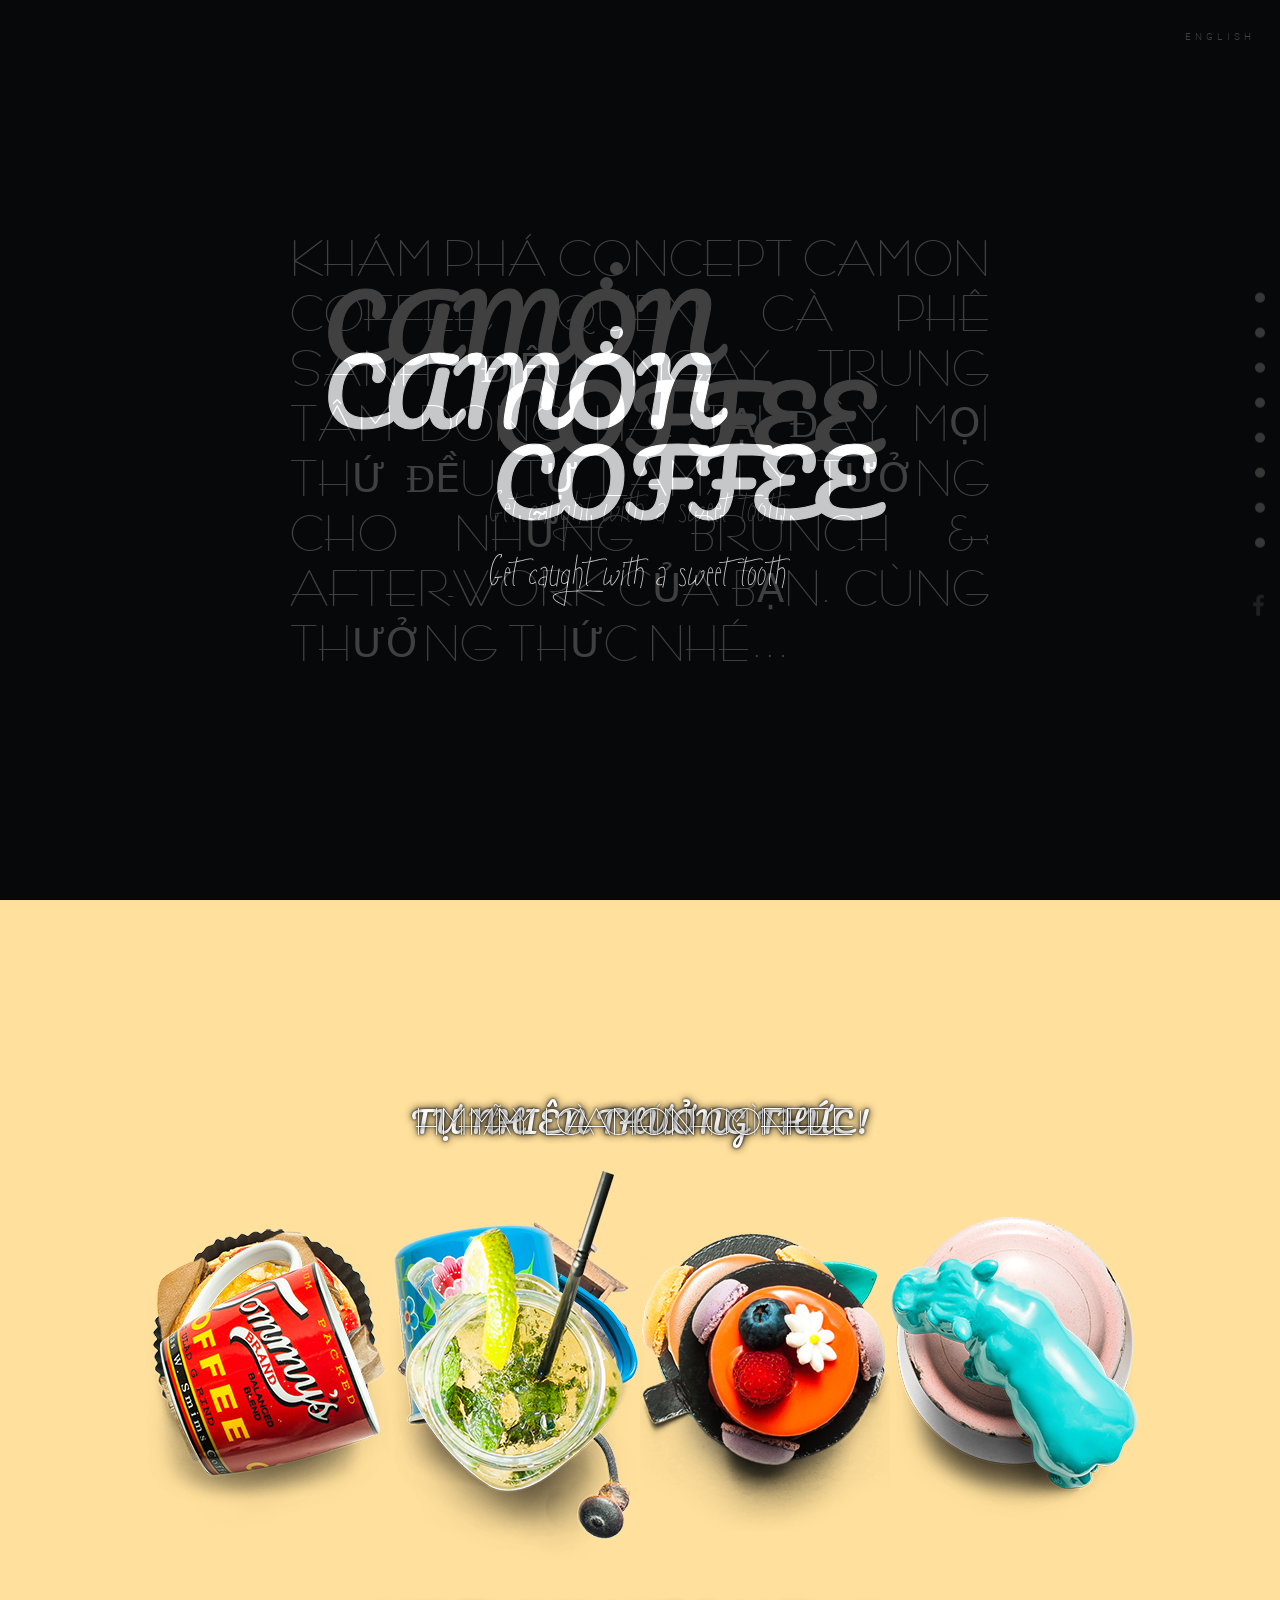
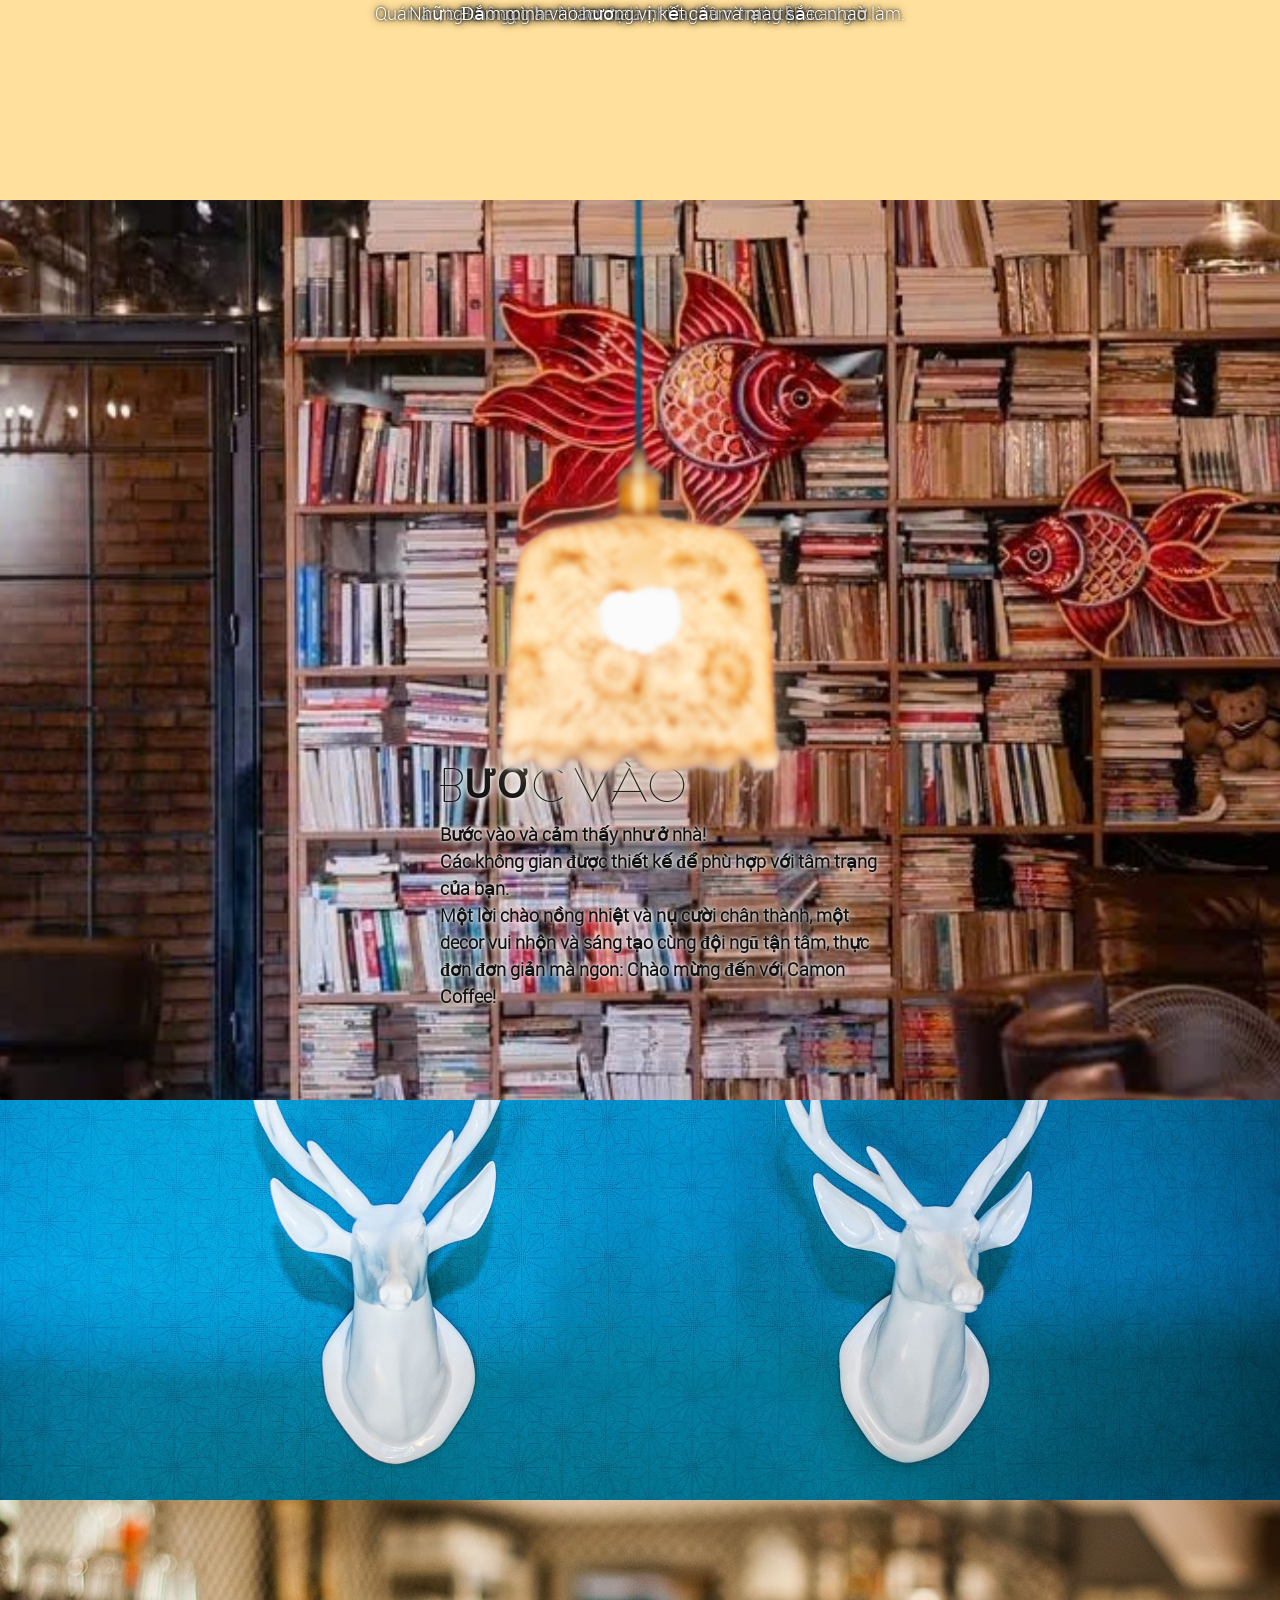
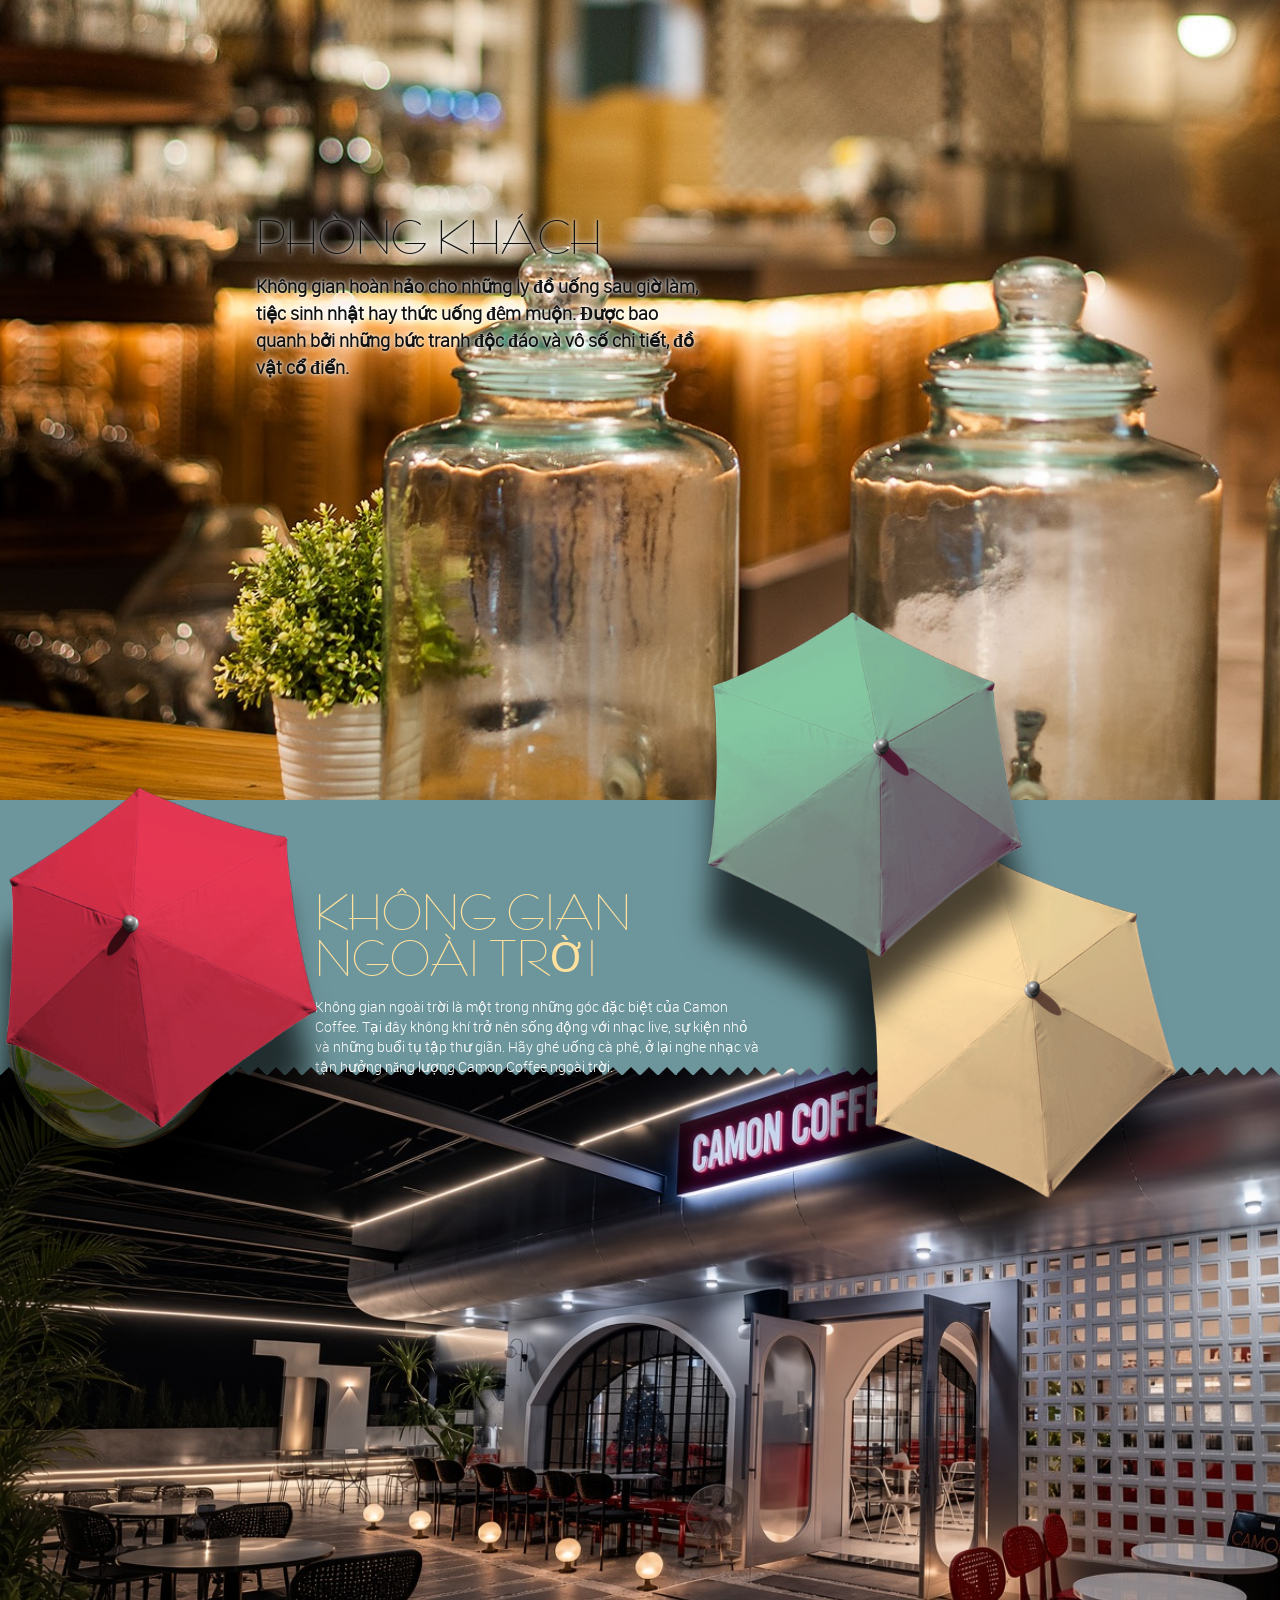
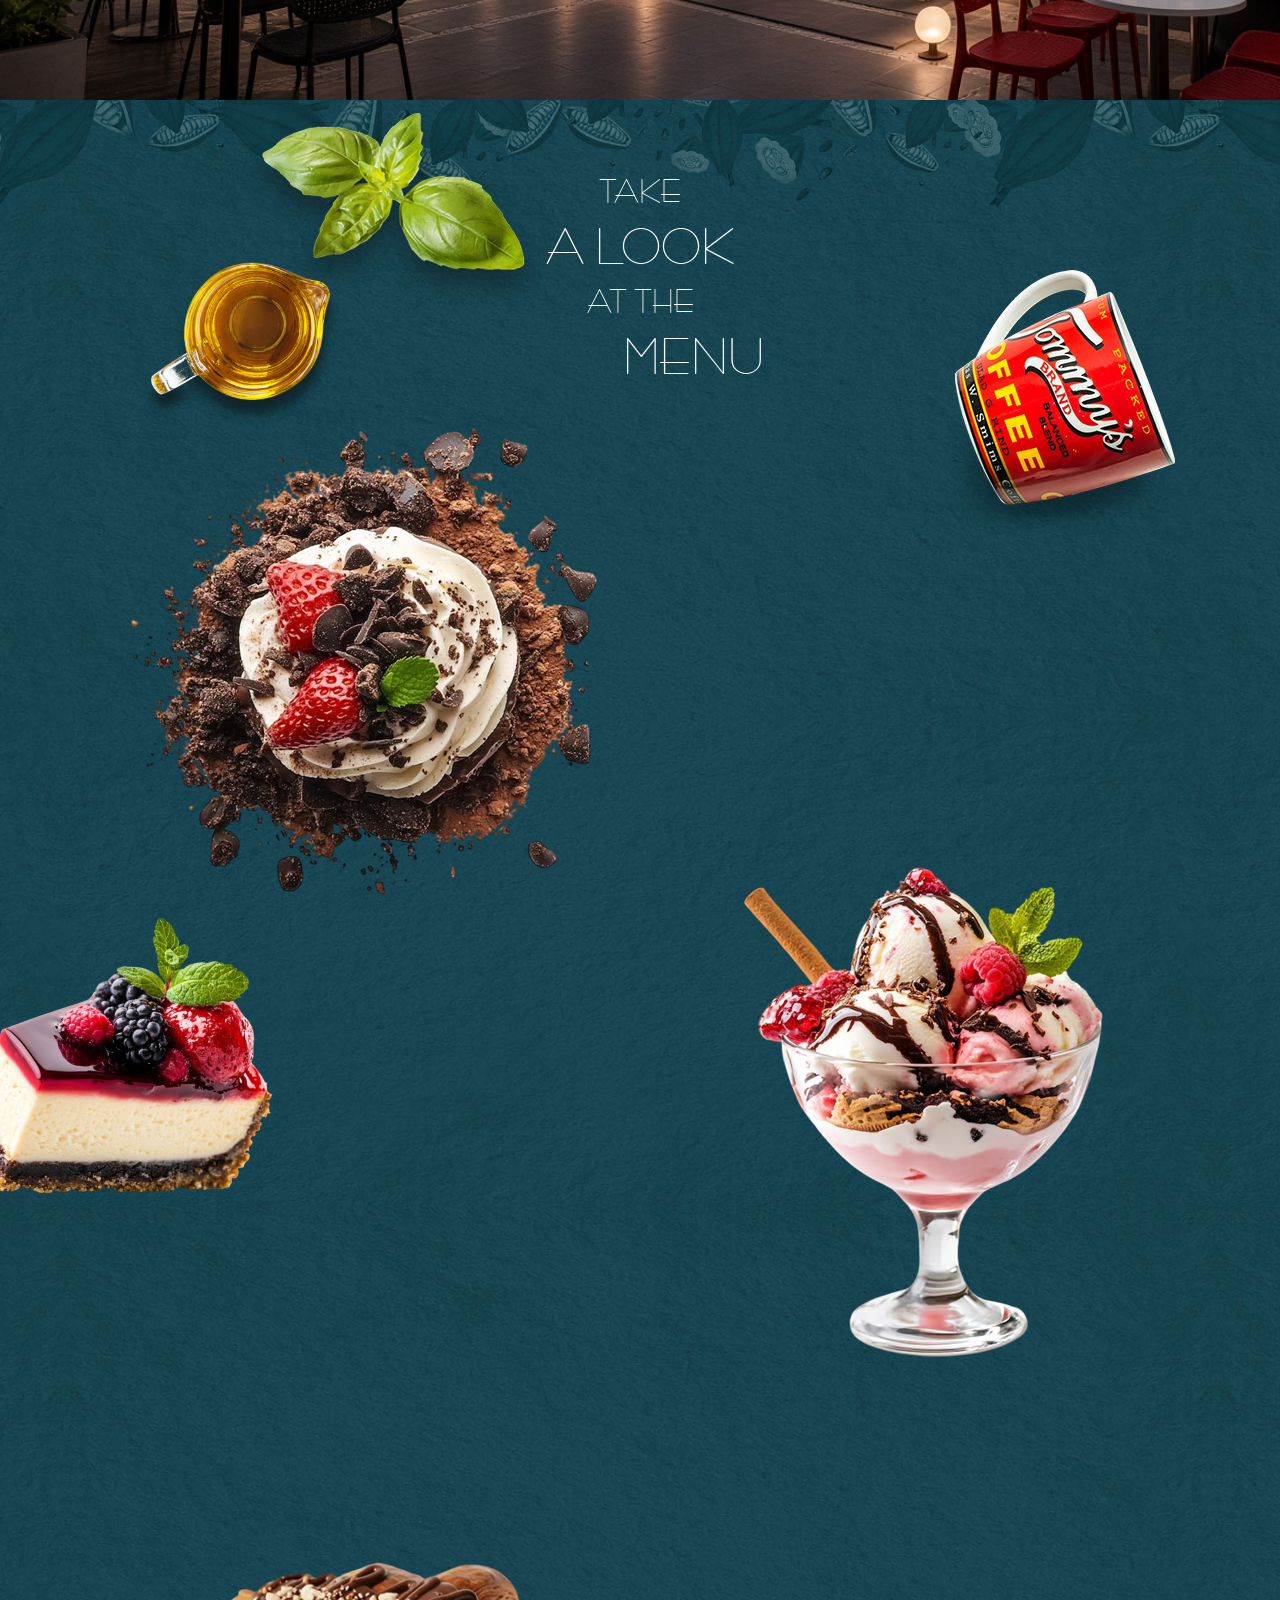
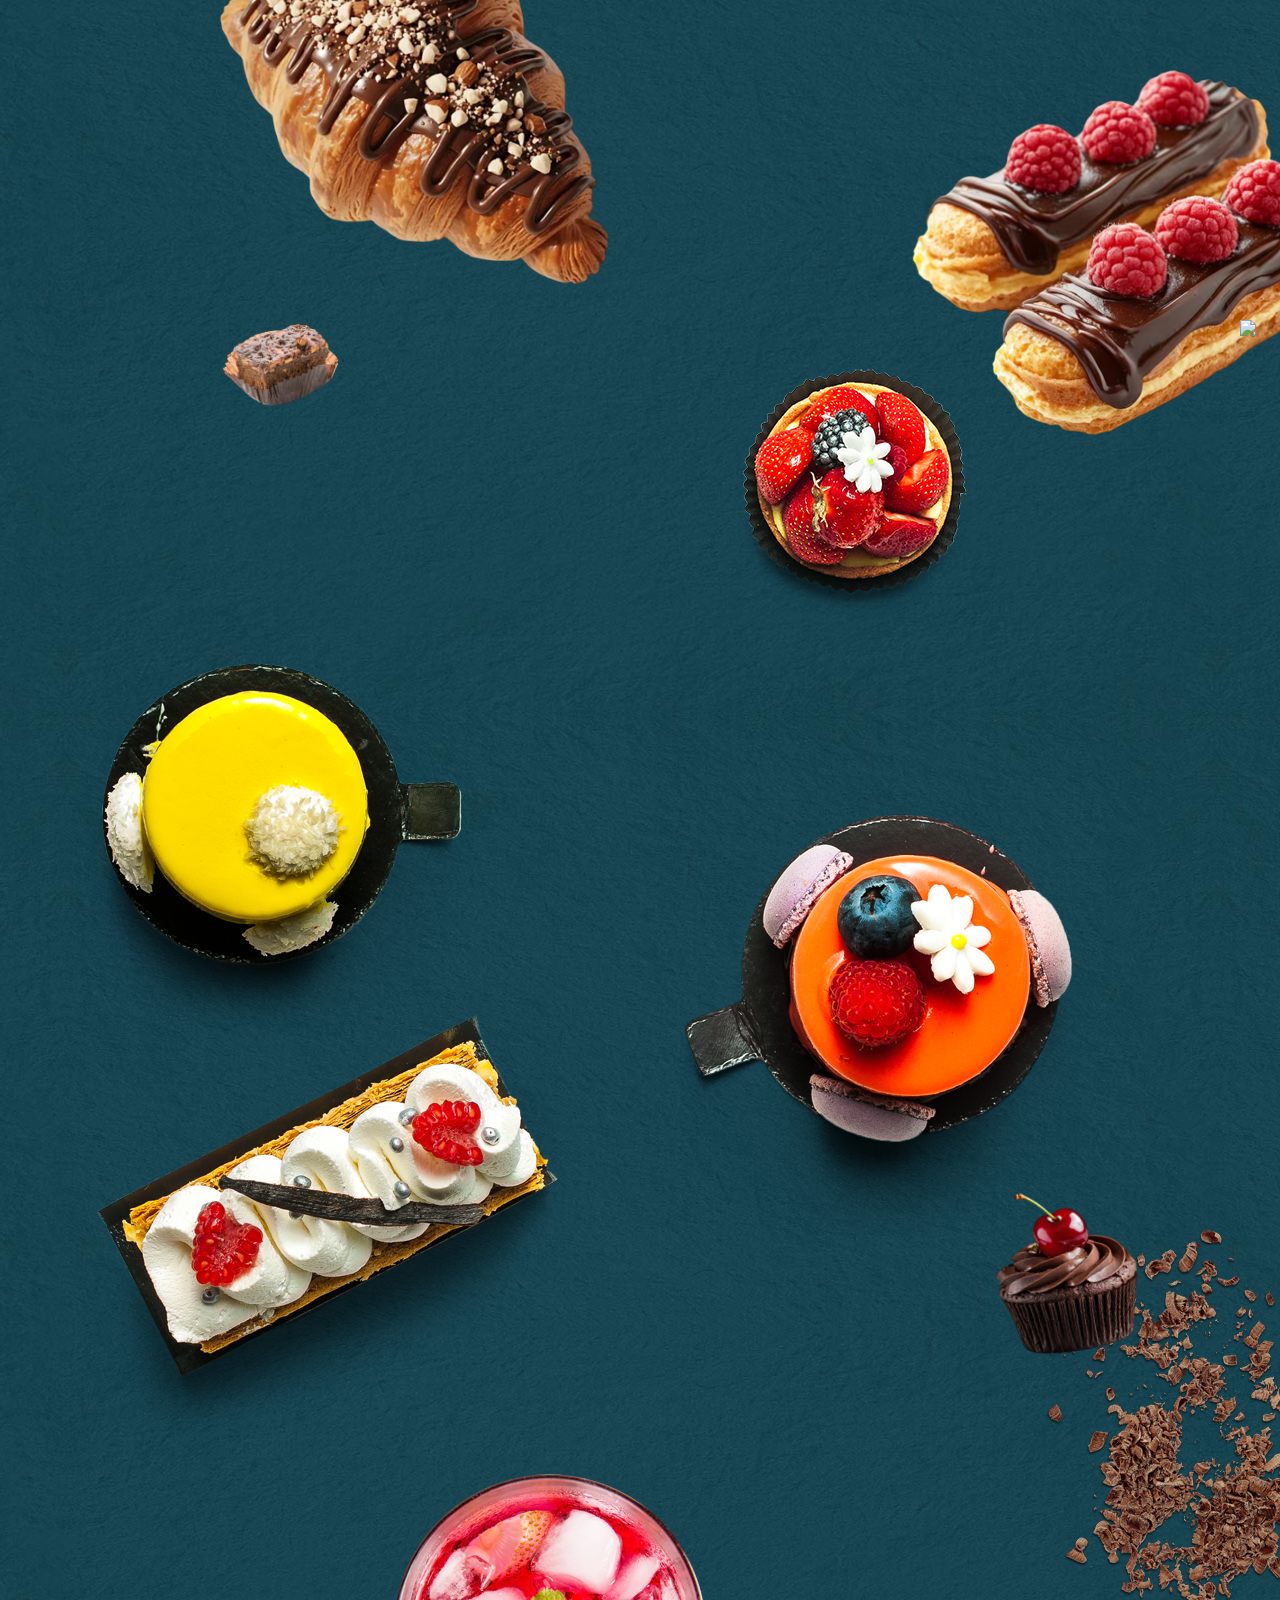
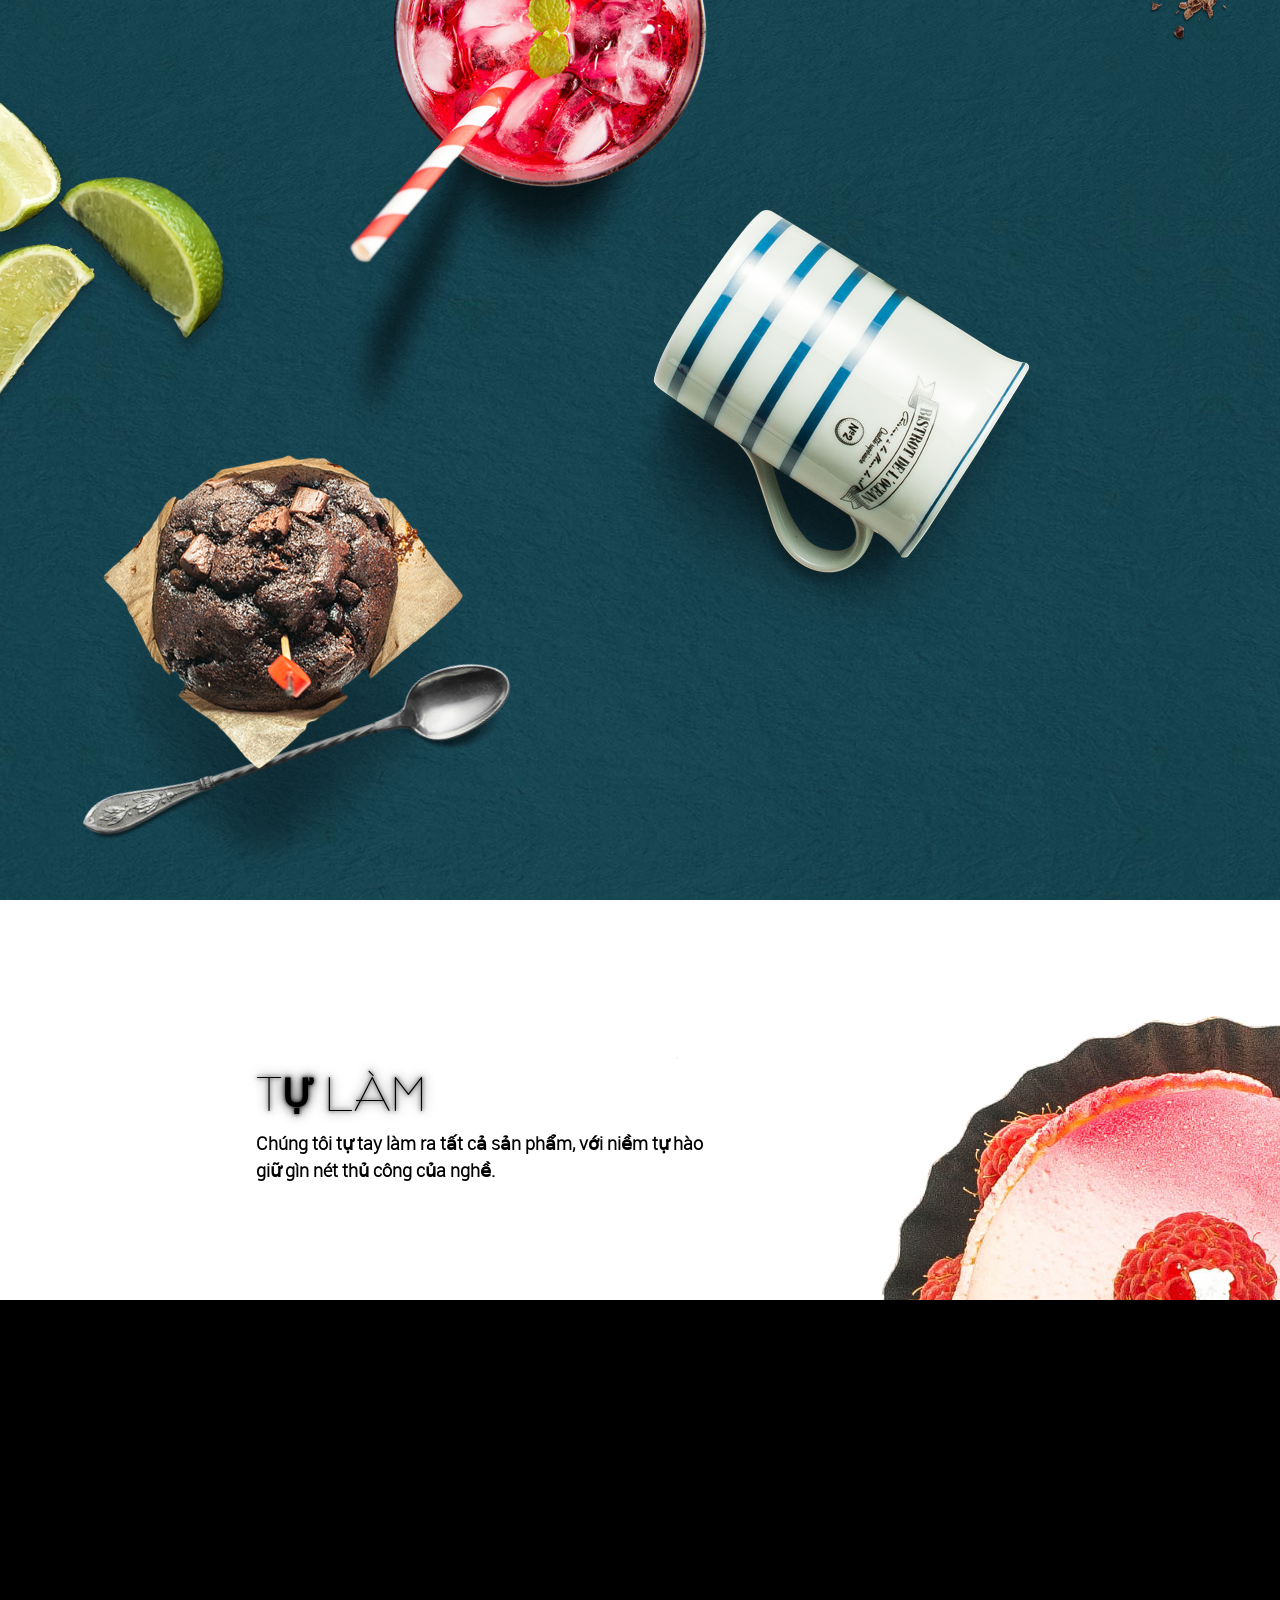
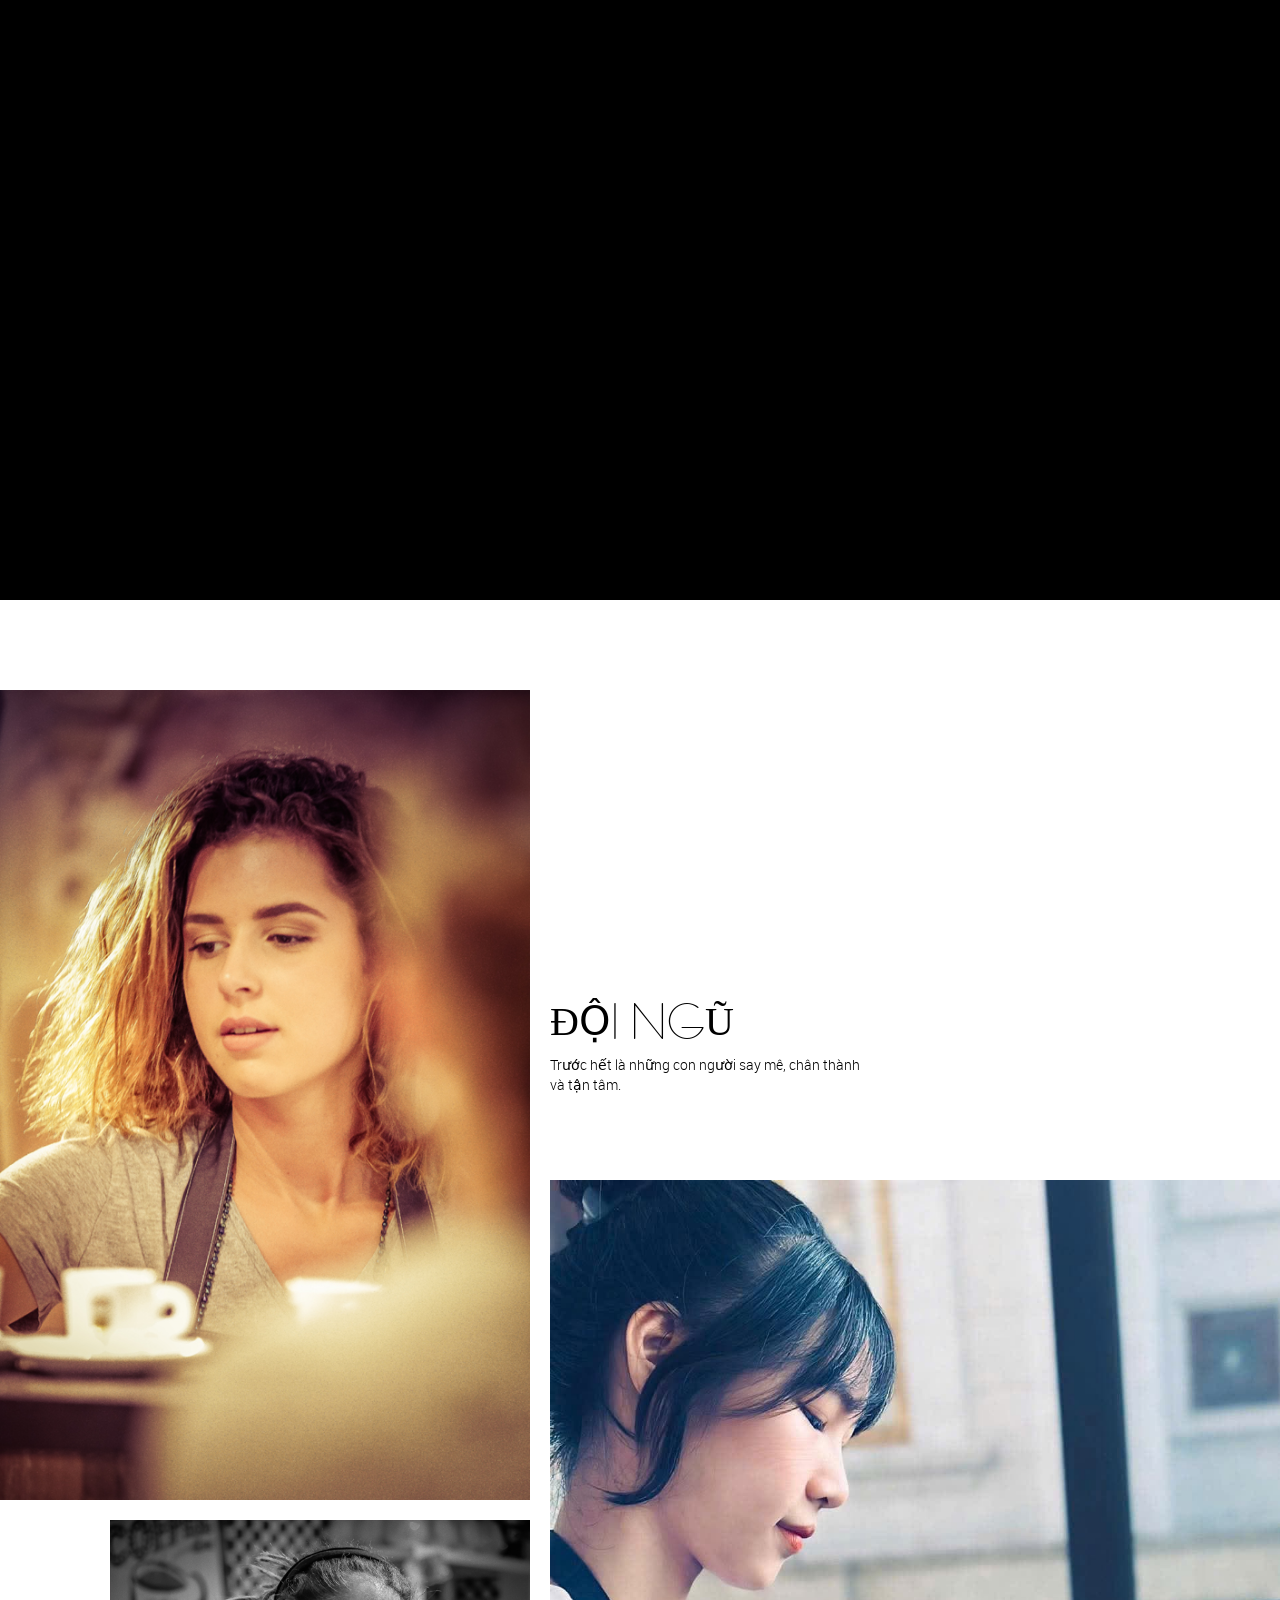
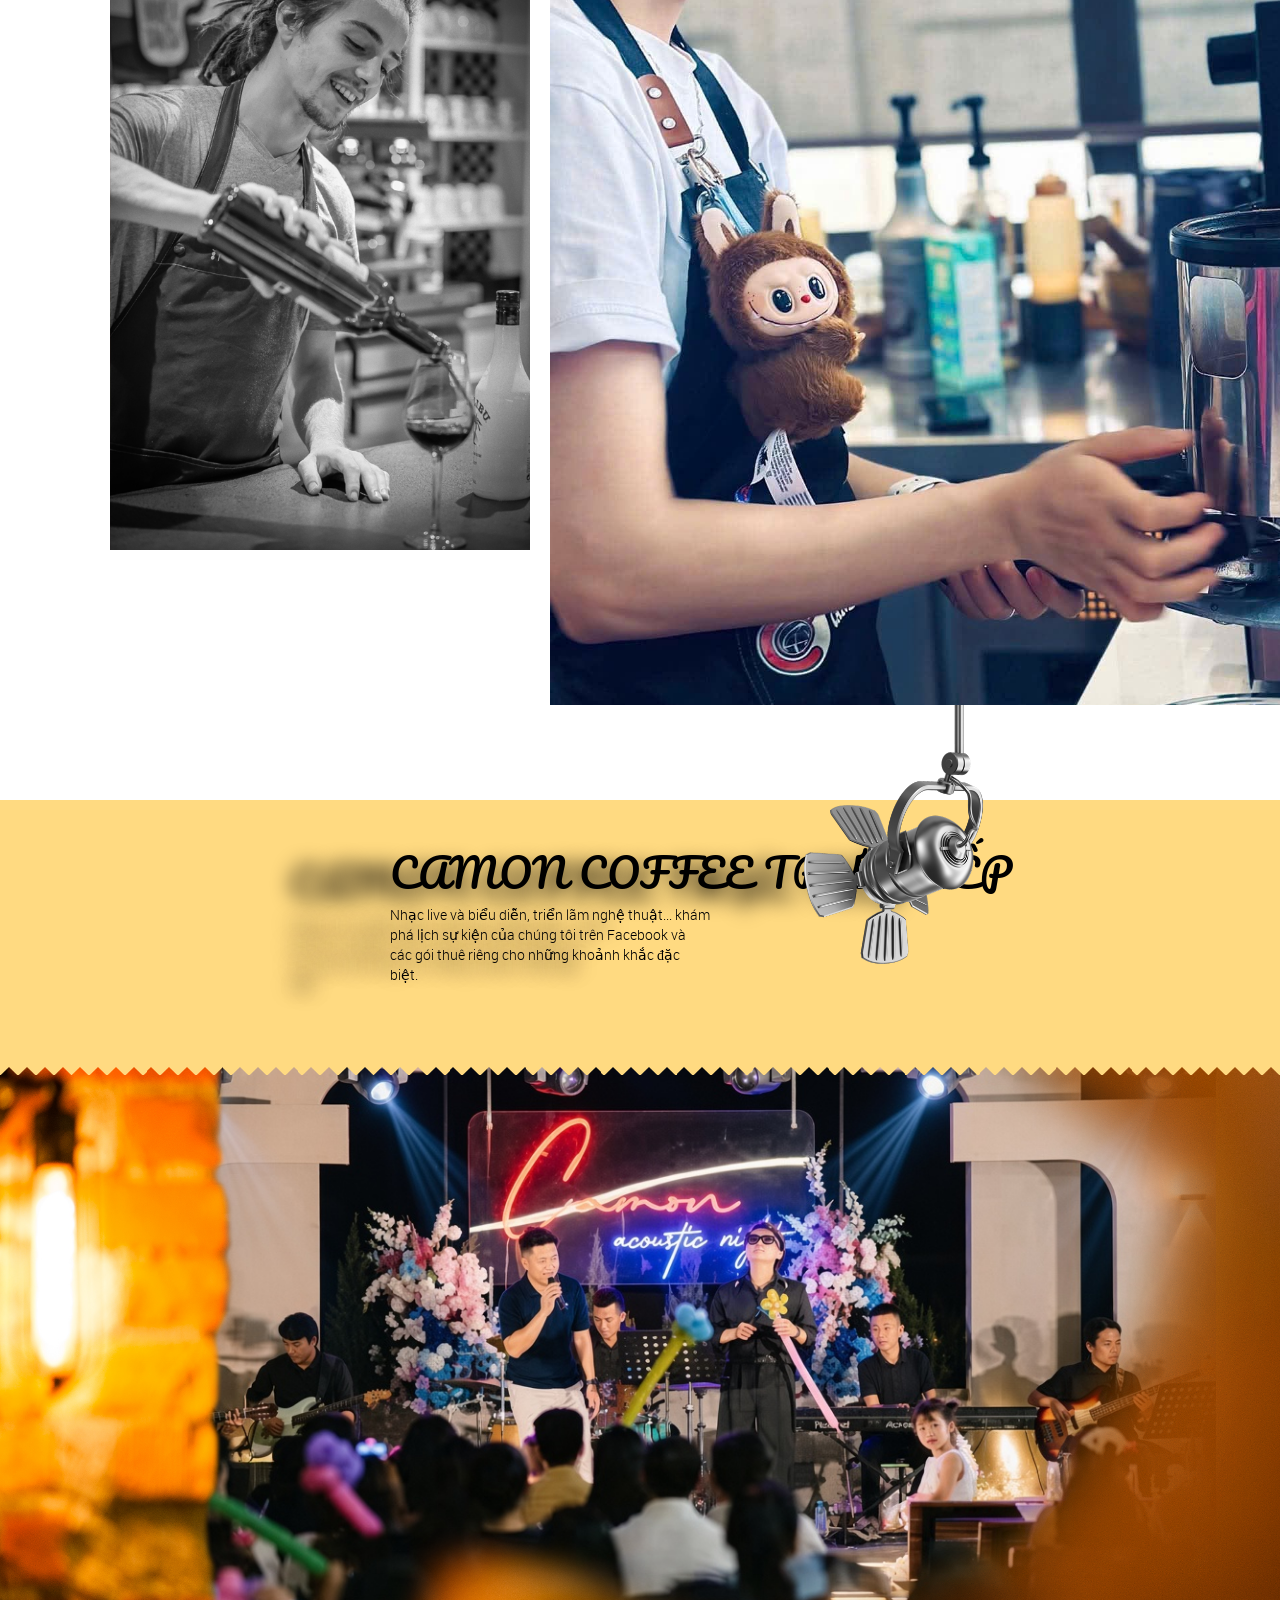
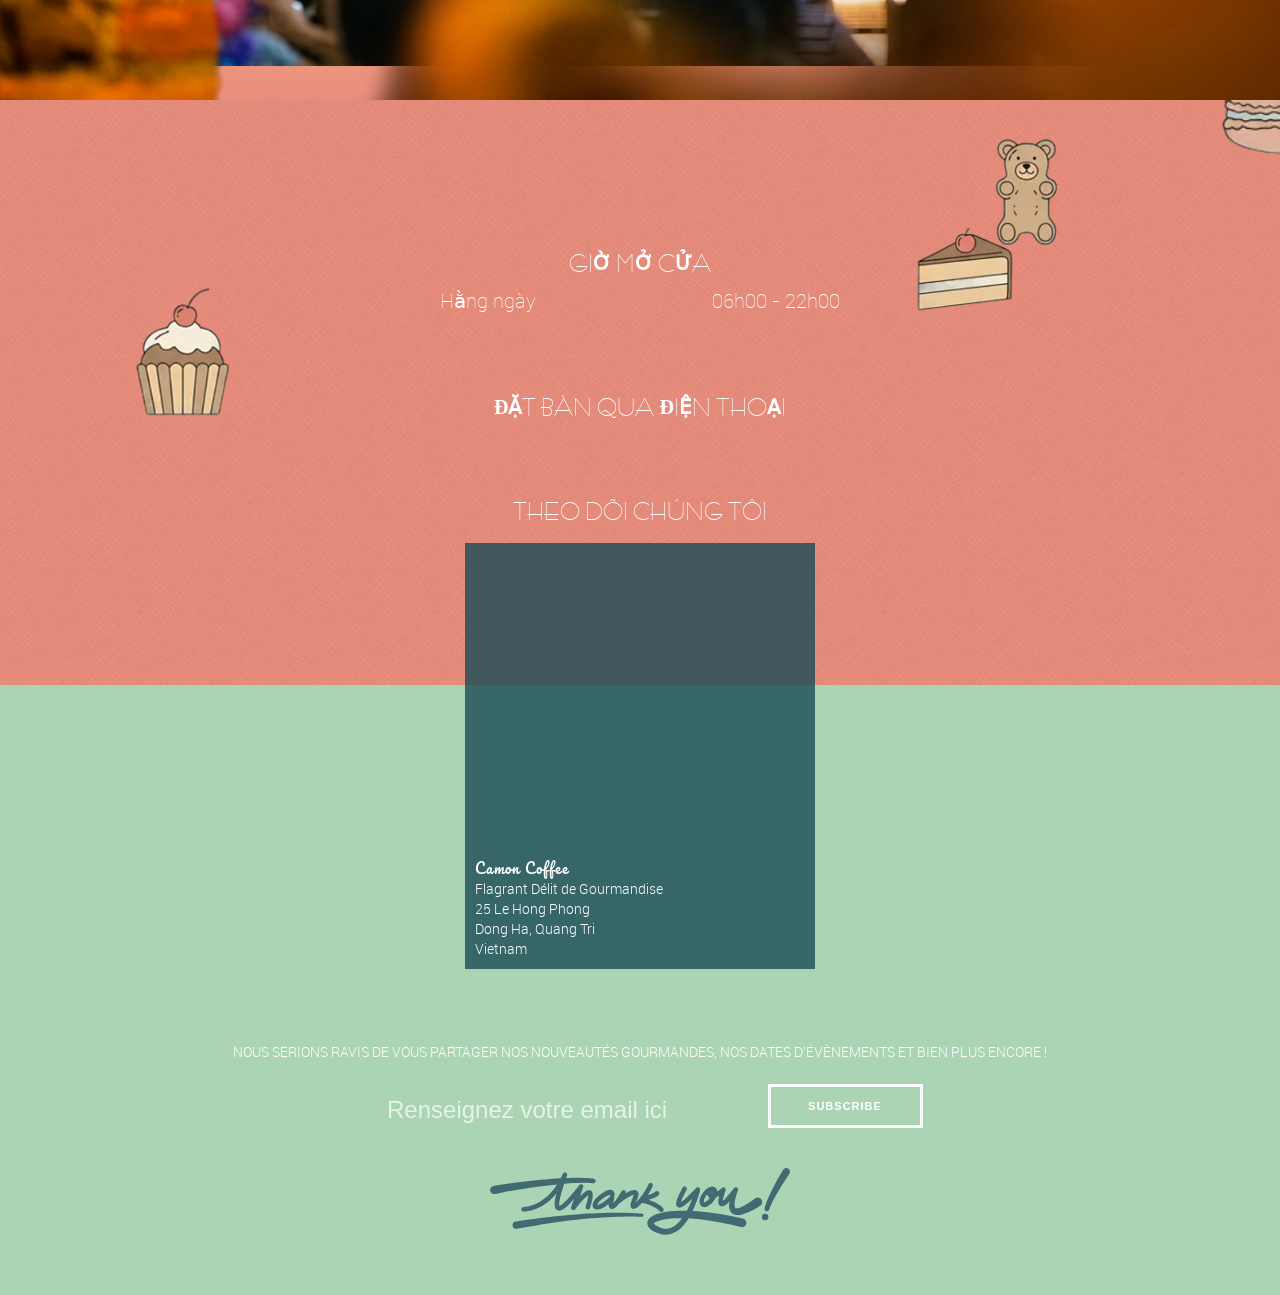
==== commit 87d8523d: "Fix navigation: replace inline block with flex on ul.mainmenu, clean li inline styles" ====
--- a/site/index.html
+++ b/site/index.html
@@ -172,16 +172,16 @@
 			</div>
 </div>
 </div>
-<div class="menu" style="left:auto!important;width:auto!important">
-<ul class="mainmenu" style="display:block!important;width:auto!important">
-<li class="m1" data-id="1" style="display:list-item!important;font-weight:400!important"><span>Chào mừng</span><div class="circle-o"></div></li>
-<li class="m2" data-id="2" style="display:list-item!important;font-weight:400!important"><span>Concept</span><div class="circle-o"></div></li>
-<li class="m3" data-id="3" style="display:list-item!important;font-weight:400!important"><span>Không gian </span><div class="circle-o"></div></li>
-<li class="m4" data-id="4" style="display:list-item!important;font-weight:400!important"><span>Thực đơn </span><div class="circle-o"></div></li>
-<li class="m5" data-id="5" style="display:list-item!important;font-weight:400!important"><span>Thư viện ảnh </span><div class="circle-o"></div></li>
-<li class="m6" data-id="6" style="display:list-item!important;font-weight:400!important"><span>Đội ngũ </span><div class="circle-o"></div></li>
-<li class="m7" data-id="7" style="display:list-item!important;font-weight:400!important"><span>Sự kiện </span><div class="circle-o"></div></li>
-<li class="m8" data-id="8" style="display:list-item!important;font-weight:400!important"><span>Liên hệ </span><div class="circle-o"></div></li>
+<div class="menu">
+<ul class="mainmenu" style="display:flex!important;flex-direction:column!important;align-items:flex-end!important;gap:10px!important;width:auto!important">
+<li class="m1" data-id="1"><span>Chào mừng</span><div class="circle-o"></div></li>
+<li class="m2" data-id="2"><span>Concept</span><div class="circle-o"></div></li>
+<li class="m3" data-id="3"><span>Không gian </span><div class="circle-o"></div></li>
+<li class="m4" data-id="4"><span>Thực đơn </span><div class="circle-o"></div></li>
+<li class="m5" data-id="5"><span>Thư viện ảnh </span><div class="circle-o"></div></li>
+<li class="m6" data-id="6"><span>Đội ngũ </span><div class="circle-o"></div></li>
+<li class="m7" data-id="7"><span>Sự kiện </span><div class="circle-o"></div></li>
+<li class="m8" data-id="8"><span>Liên hệ </span><div class="circle-o"></div></li>
 </ul>
 <div class="logoFB"><a href="https://www.facebook.com/share/1K4RvqMb6M/"><span>Facebook</span><img src="wp-content/themes/mugs/images/fb.svg"/></a></div>
 </div>
--- a/site/wp-content/themes/mugs/style.css
+++ b/site/wp-content/themes/mugs/style.css
@@ -551,23 +551,65 @@
 	mix-blend-mode: difference;
 	position: fixed;
 	z-index: 1000;
-	right: 0;
+	top: 50%;
+	right: 15px;
 	left: auto;
-	top: 40%;
+	transform: translateY(-50%);
 	text-align: right;
-	margin-right: 25px;
 	opacity: 1;
-}
-
-/* Fix: explicitly size menu container to fit its content */
-.menu ul.mainmenu {
-	display: block !important;
+	width: auto;
+}
+
+/* ============================================
+   NAVIGATION MENU — CORRECTED LAYOUT
+   Target geometry: vertical column, right side, centered viewport
+   Right: 15px, top: 50% + translateY(-50%)
+   ============================================ */
+
+/* Wrapper: force correct positioning regardless of parent */
+body .menu {
+	position: fixed !important;
+	top: 50% !important;
+	right: 15px !important;
+	left: auto !important;
+	bottom: auto !important;
 	width: auto !important;
-}
-/* Fix: override any dynamic display:table-cell from JS */
-.menu li {
-	line-height: 25px;
+	min-width: 0 !important;
+	max-width: none !important;
+	margin: 0 !important;
+	padding: 0 !important;
+	transform: translateY(-50%) !important;
+	opacity: 1 !important;
+	z-index: 1000 !important;
+	mix-blend-mode: difference !important;
+}
+
+/* Menu list: vertical flex column, no stretching */
+body .menu > ul {
+	display: flex !important;
+	flex-direction: column !important;
+	align-items: flex-end !important;
+	gap: 10px !important;
+	width: auto !important;
+	max-width: none !important;
+	min-width: 0 !important;
+	margin: 0 !important;
+	padding: 0 !important;
+	list-style: none !important;
+}
+
+/* Menu items: natural width, no table-cell */
+body .menu > ul > li,
+body .menu li {
 	display: list-item !important;
+	width: auto !important;
+	min-width: 0 !important;
+	max-width: none !important;
+	flex: 0 0 auto !important;
+	font-weight: 400 !important;
+	line-height: 25px !important;
+	text-align: right !important;
+	/* Override WordPress plugin global: li { display: table-cell; width: 1%; } */
 }
 .menu span{
 	
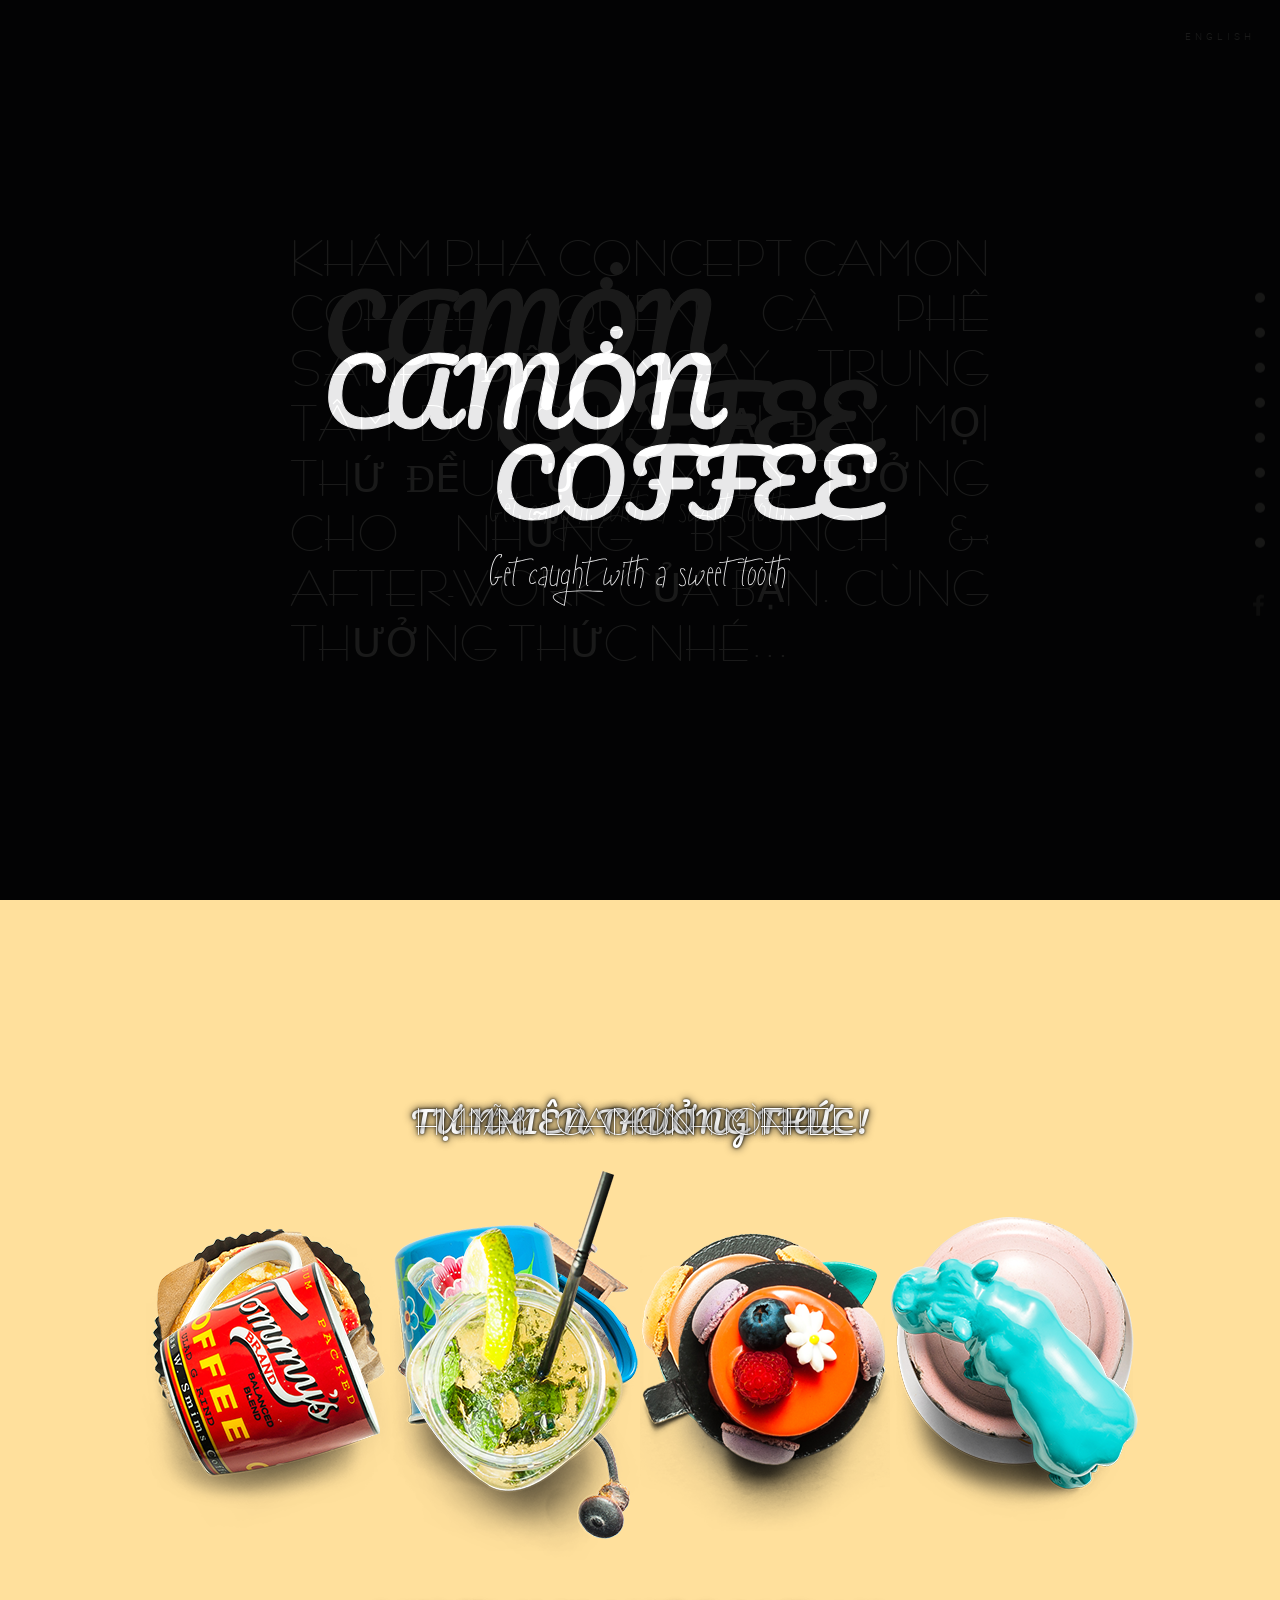
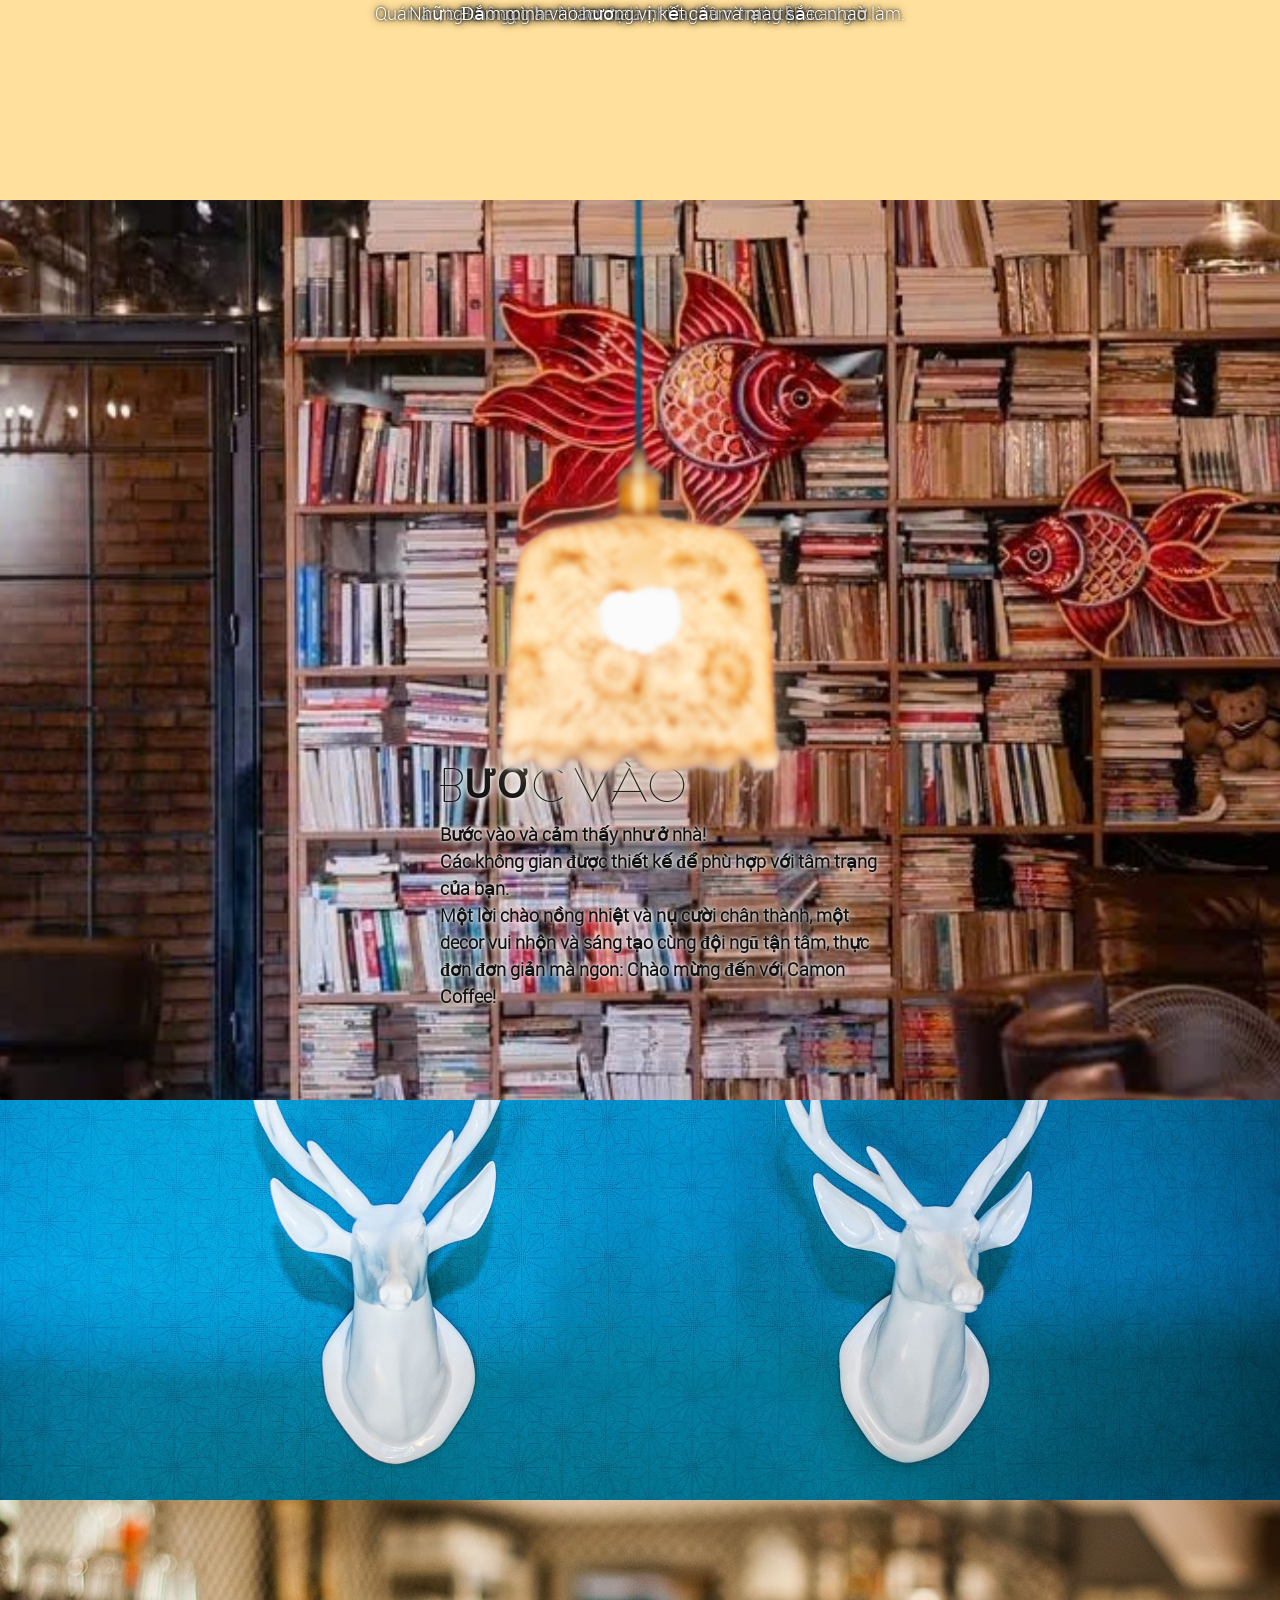
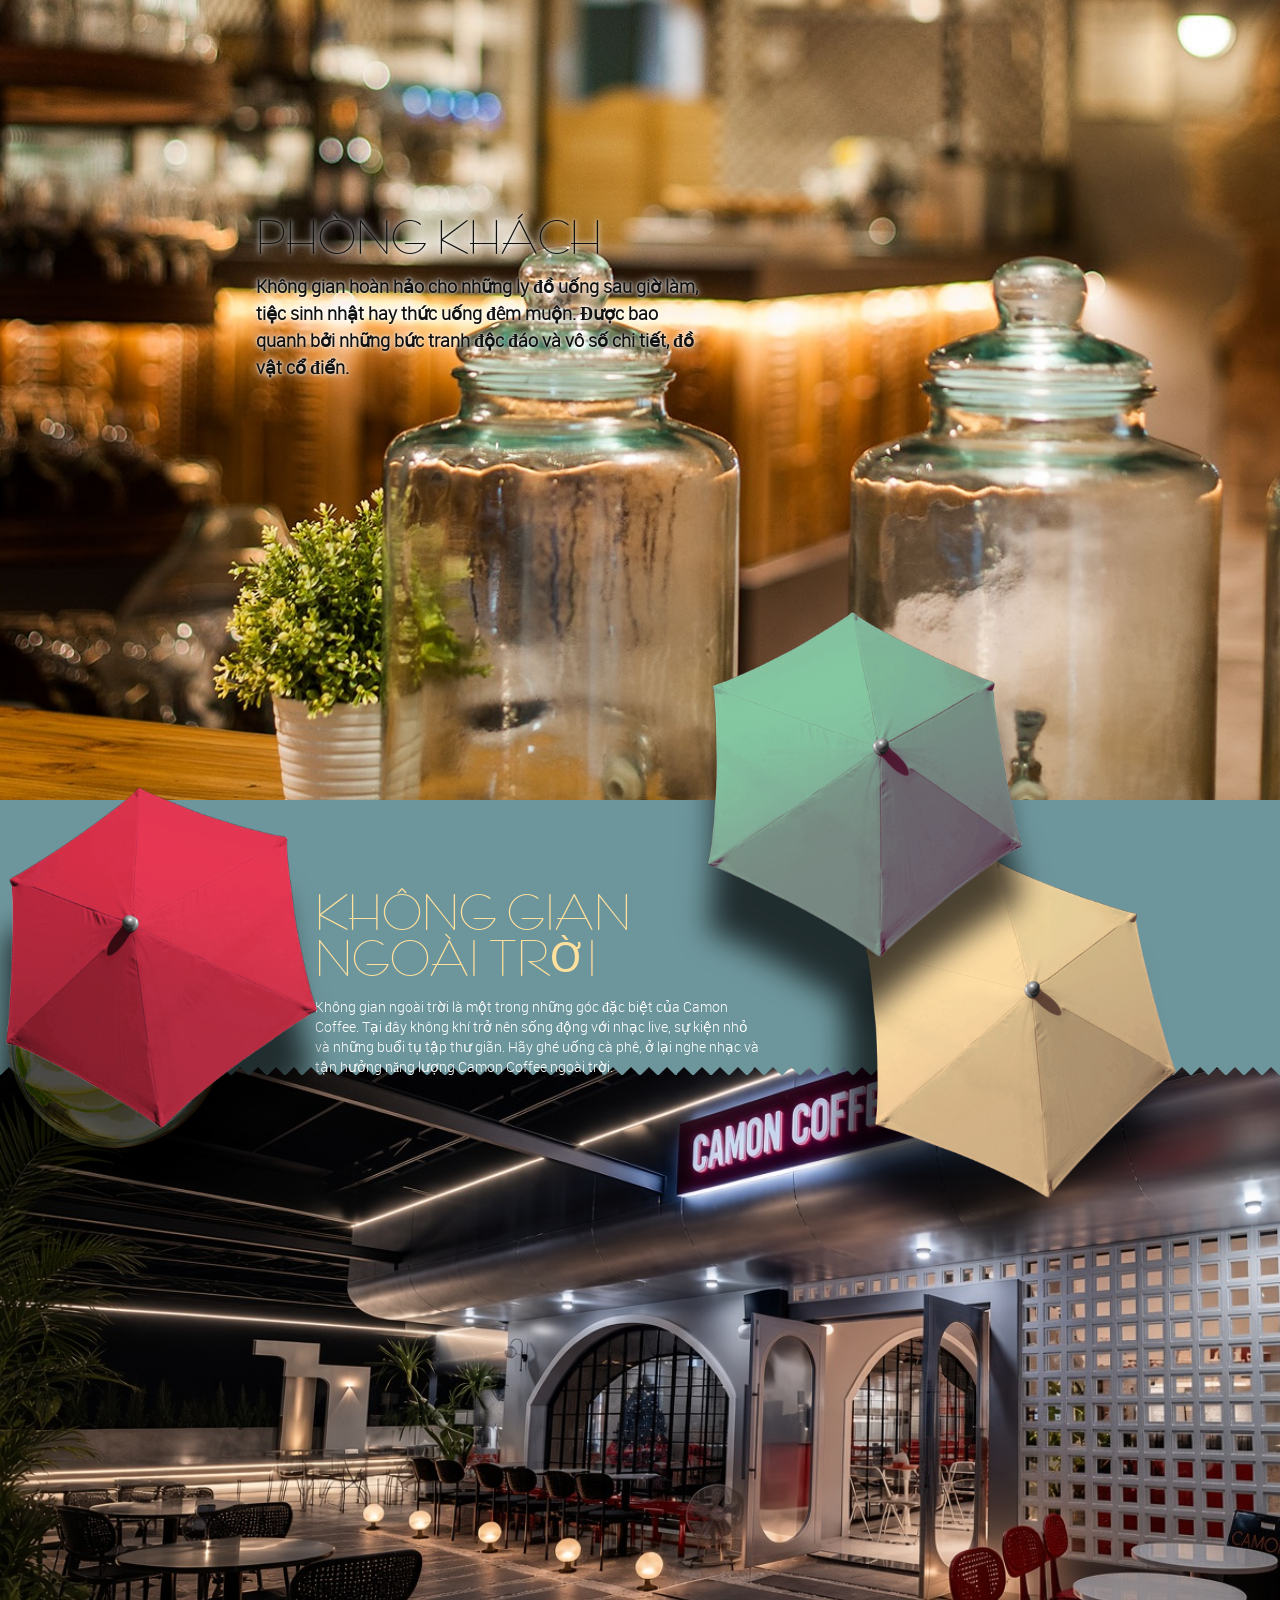
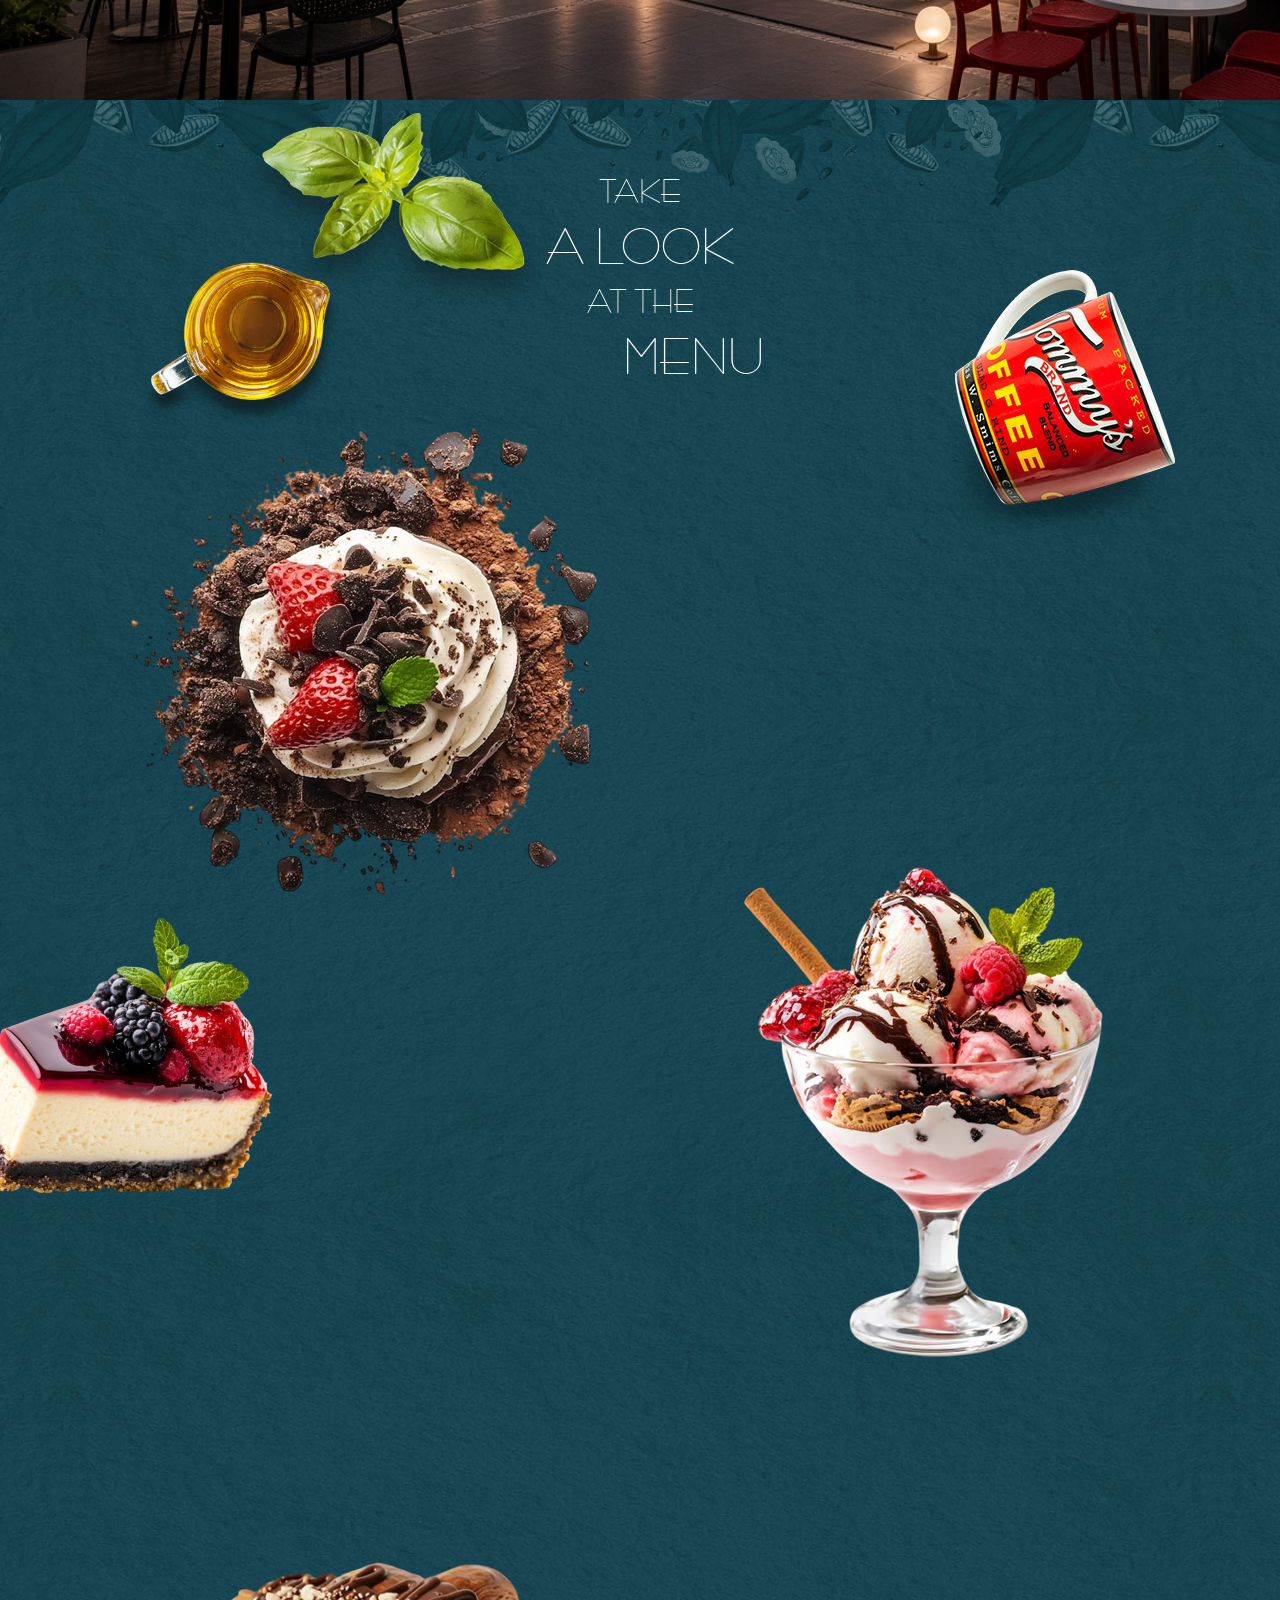
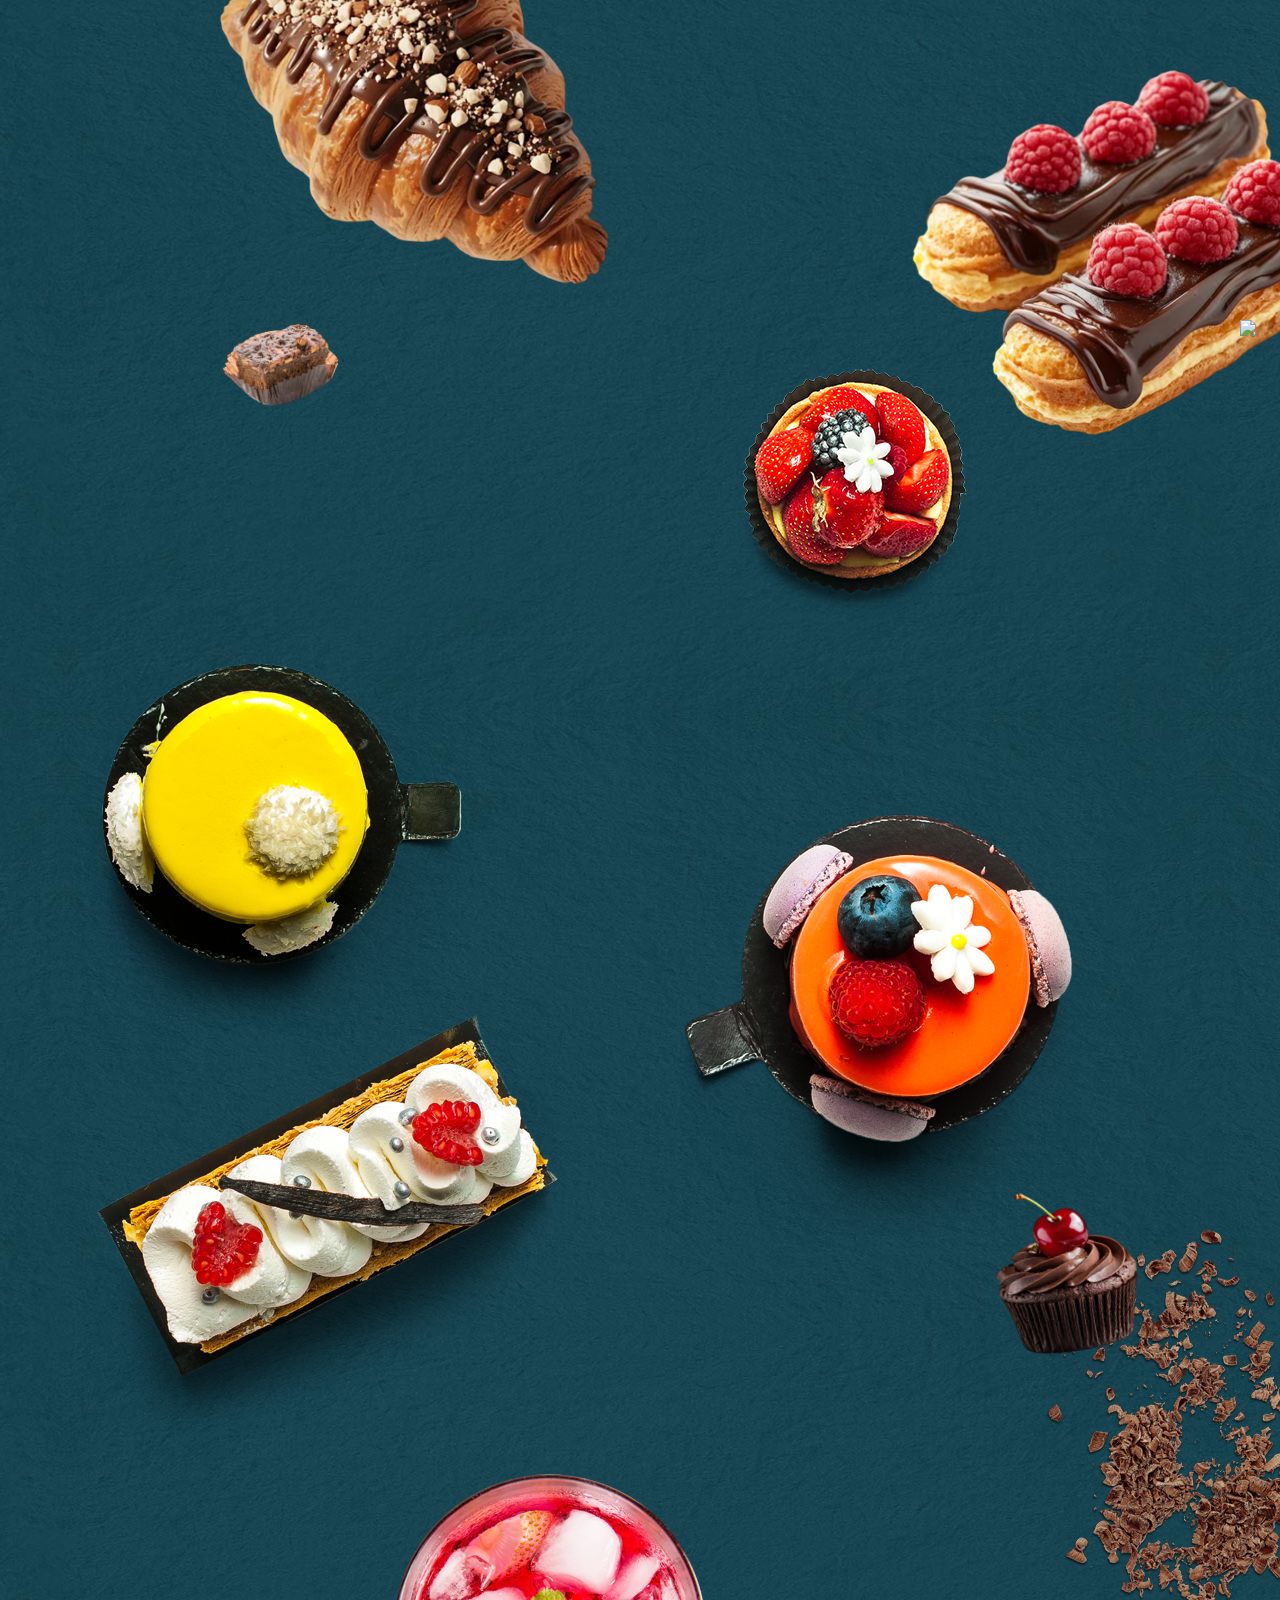
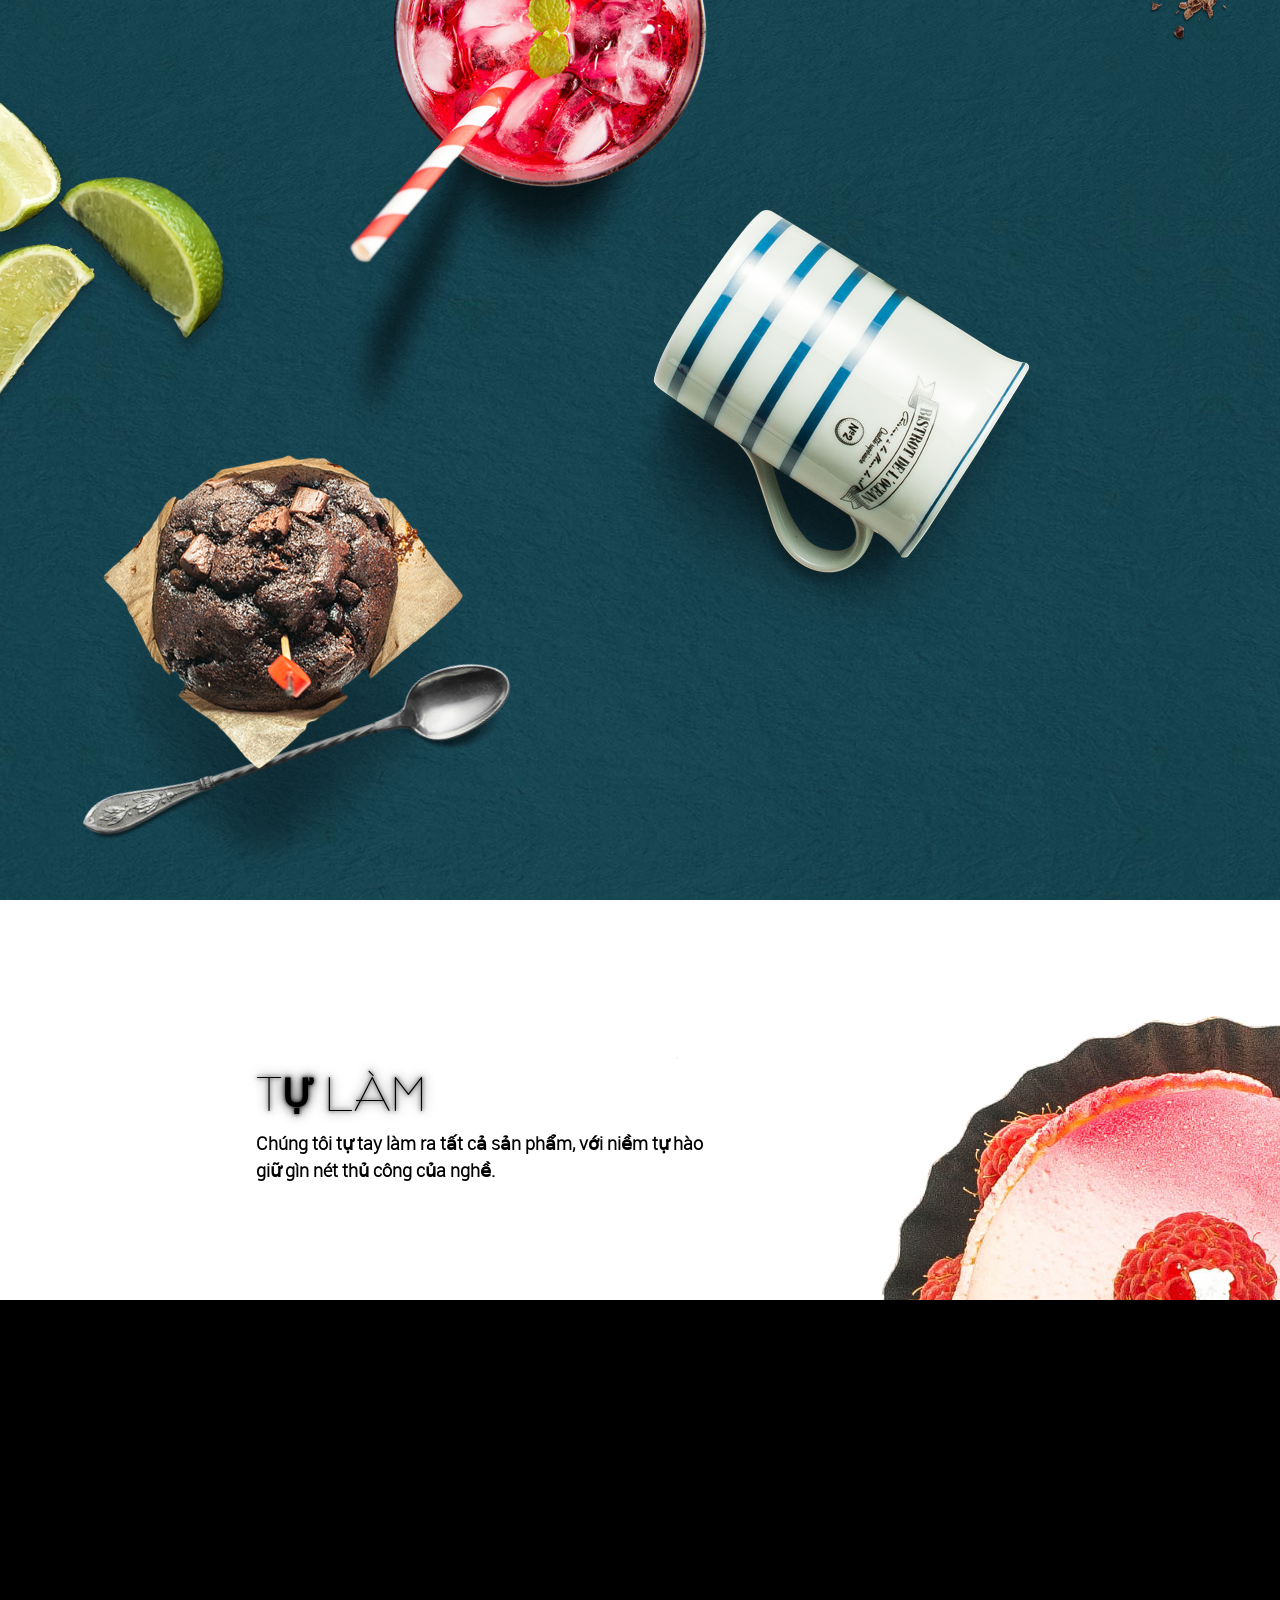
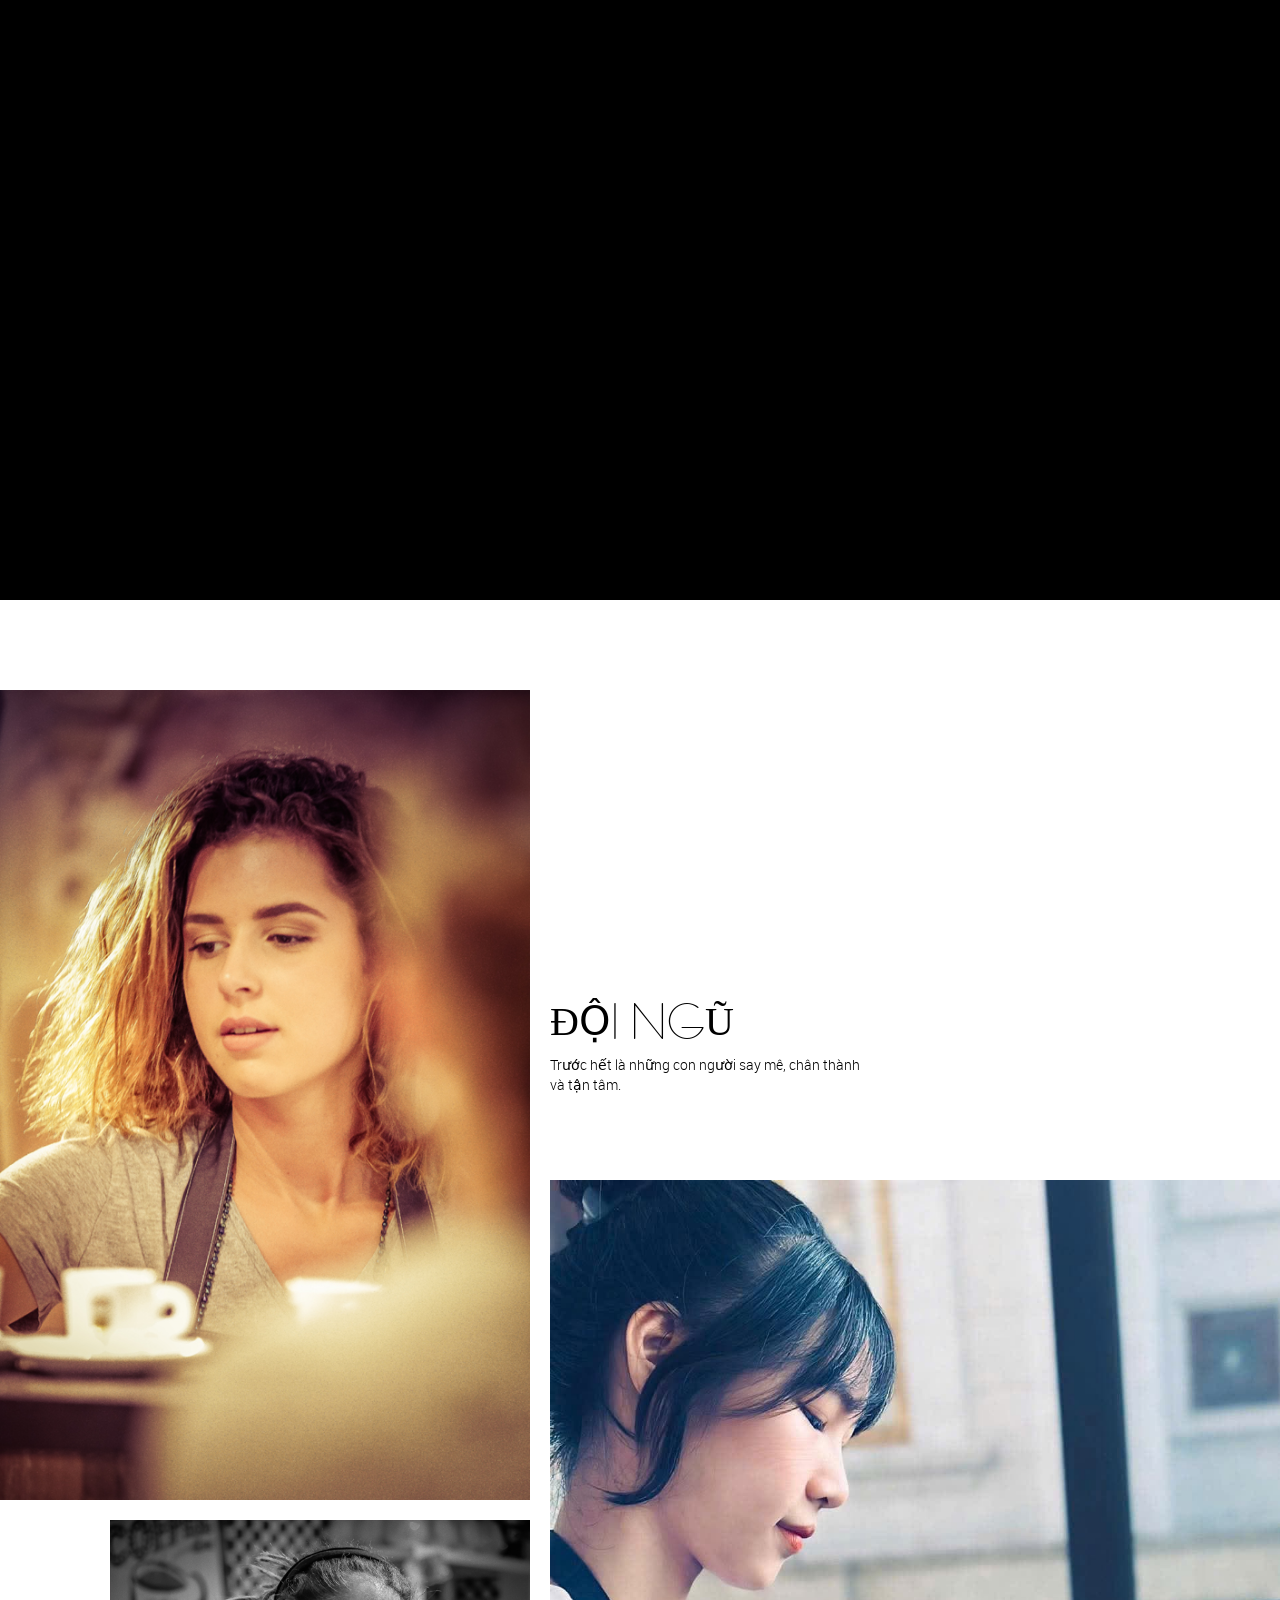
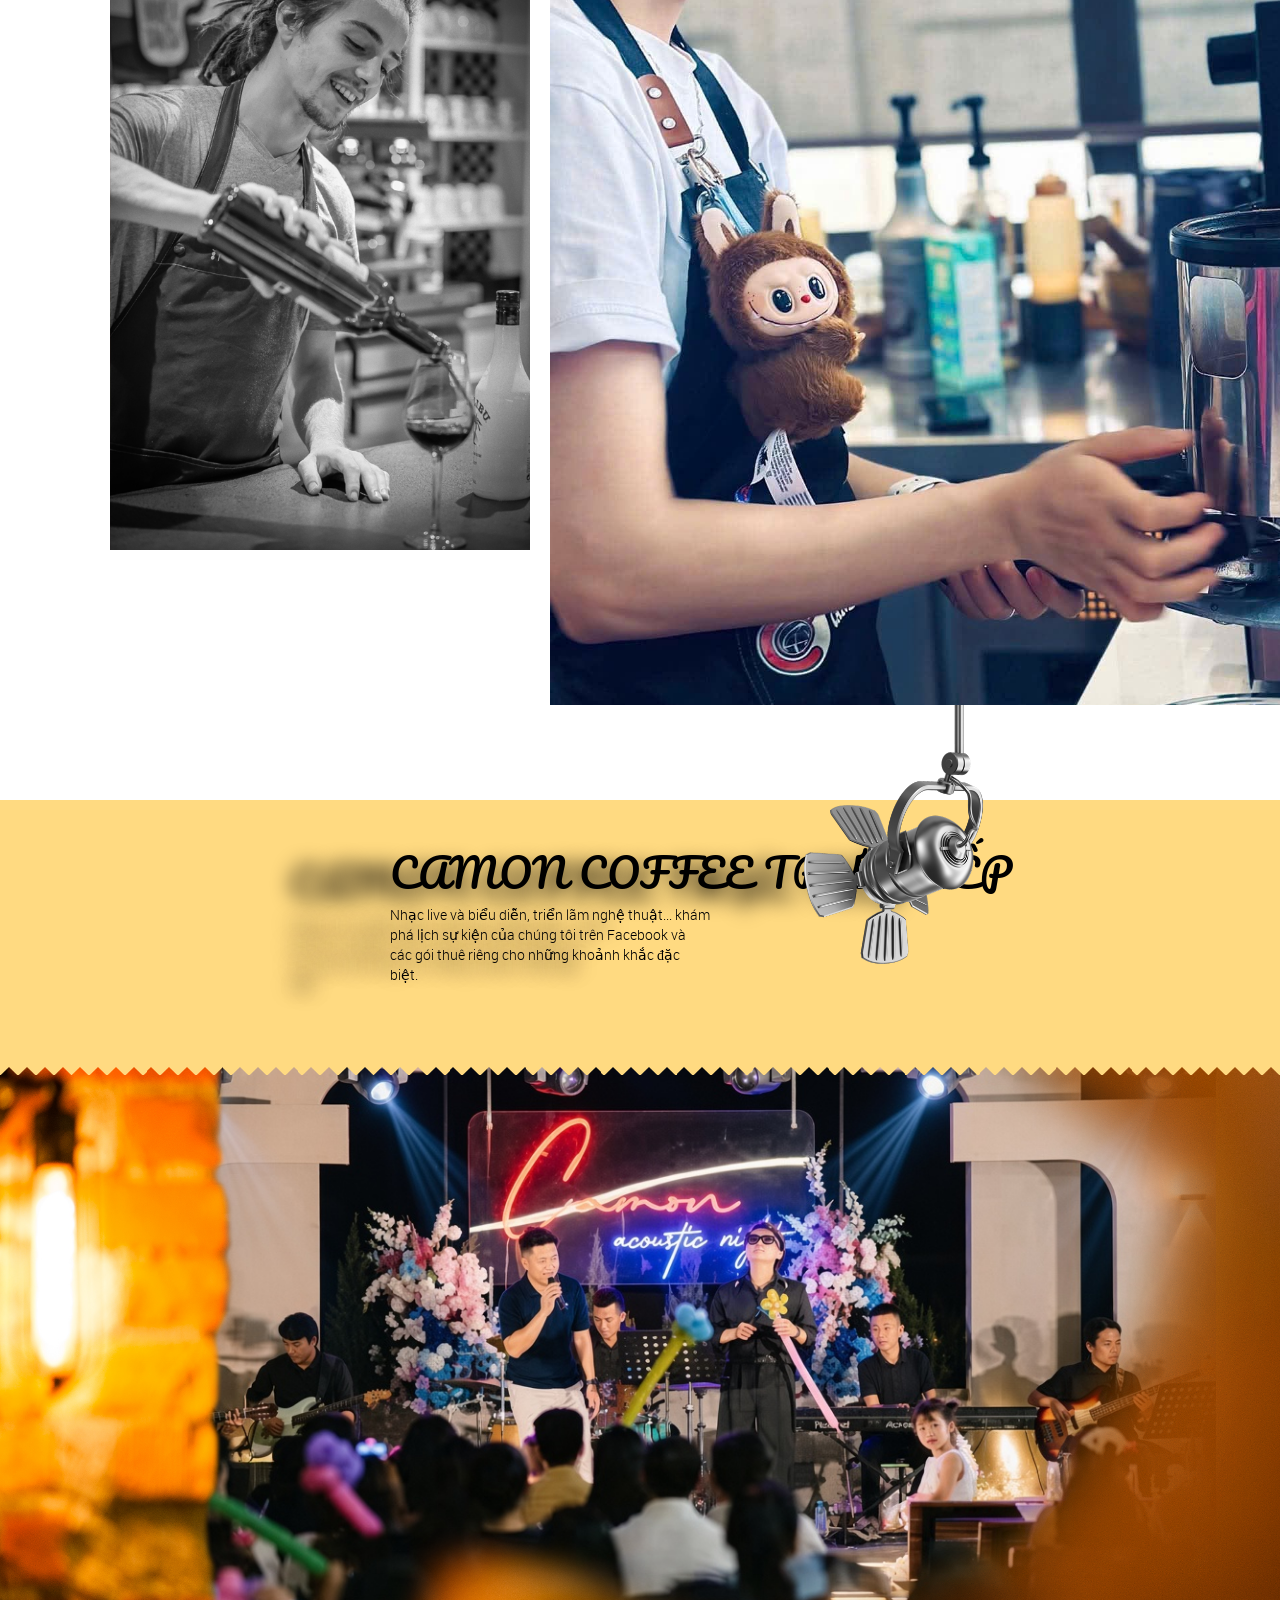
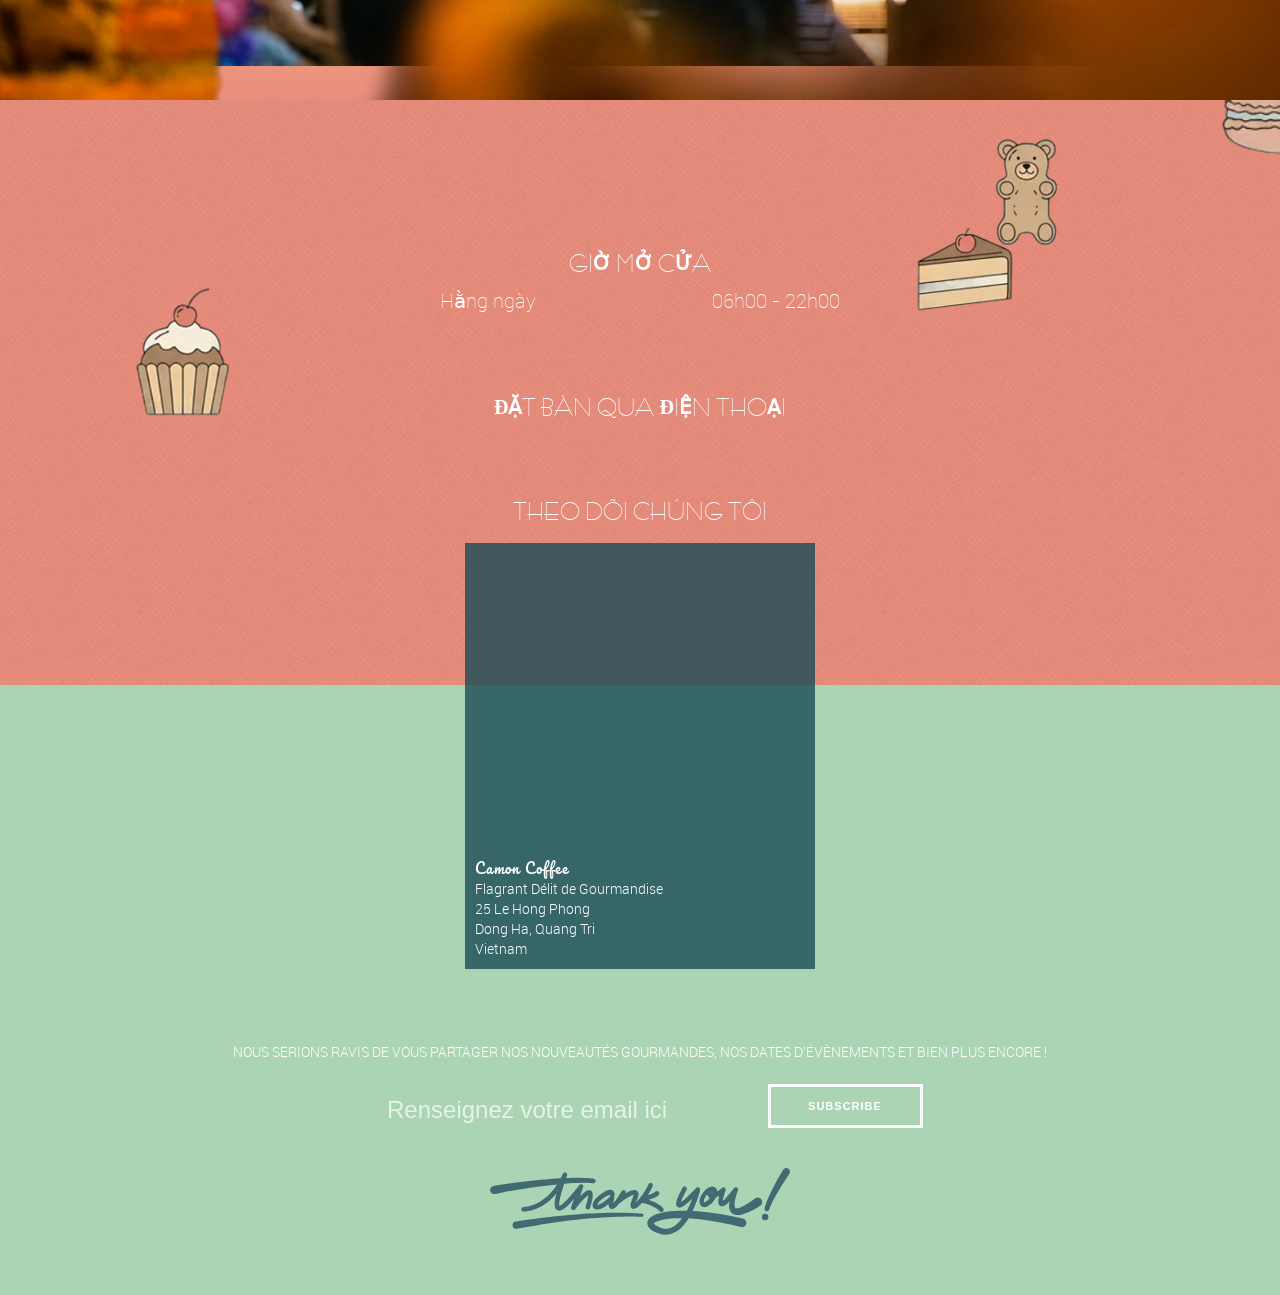
==== commit 6e50cd90: "Fix mobile overflow: inline critical CSS in HTML (bypass CDN cache)" ====
--- a/site/index.html
+++ b/site/index.html
@@ -6,6 +6,55 @@
 <link href="wp-content/themes/mugs/images/icon.png" rel="shortcut icon"/>
 <link href="wp-content/themes/mugs/images/icon_180x180.png" rel="apple-touch-icon" sizes="180x180"/>
 <link href="wp-content/themes/mugs/style.css" rel="stylesheet" type="text/css"/>
+<style>/* Mobile responsive fixes — inline to bypass CDN cache */
+@media(max-width:768px){
+html,body,#wrapper{overflow-x:hidden!important}
+.section1 .container .scene .layer,.section11 .container .scene .layer{width:100%!important;height:100%!important}
+.section1 .layer .far,.section1 .layer .medium,.section1 .layer .close{left:0!important;top:0!important;width:100%!important;height:100%!important}
+.section11 .layer .far,.section11 .layer .medium{left:0!important;top:0!important;width:100%!important;height:100%!important}
+.section11 .layer .close{left:0!important;top:0!important;width:100%!important}
+.bg3{width:100%!important}
+.section5 .section5para .parallax-window img{min-width:100%!important;left:0!important}
+.parassol img{width:180px!important;height:auto!important}
+.parassol.ombre img{width:180px!important}
+.parassol.rouge,.parassol.rouge.ombre,.parassol.creme,.parassol.creme.ombre{display:none!important}
+.parassol.vert,.parassol.vert.ombre{left:auto!important;right:auto!important}
+.parassol{left:auto!important;right:auto!important}
+.verre{display:none!important}
+.equipe1,.equipe2,.equipe3{position:relative!important;left:auto!important;right:auto!important;top:auto!important;width:100%!important;margin:0 auto!important;text-align:center!important;z-index:1!important}
+.equipe1 img,.equipe2 img,.equipe3 img{height:auto!important;width:80vw!important;max-width:400px!important}
+.section9 .paragraph{position:relative!important;left:auto!important;right:auto!important;bottom:auto!important;width:100%!important;text-align:center!important;padding:20px!important}
+.paragraph p{width:100%!important;max-width:400px;margin:0 auto}
+.paragraph h1{text-align:center!important}
+.calme .title{left:auto!important;right:auto!important;width:100%!important;max-width:100%!important;text-align:center!important}
+.calme .title h1{text-align:center!important}
+svg#tracesvg{left:50%!important;transform:translateX(-50%)!important;width:100%!important}
+.horaires .title{width:100%!important;max-width:400px;margin:0 auto}
+.days,.hours{float:none!important;width:100%!important;text-align:center!important}
+h1{max-width:100%!important;word-break:break-word}
+.brand-heading{max-width:100%!important}
+.rslides img{min-width:100%!important;width:100%!important}
+.atable svg{width:100%!important;height:auto!important}
+.section6{height:auto!important;min-height:100vh}
+.section9{height:auto!important;min-height:100vh}
+.section10{height:auto!important;min-height:15vh}
+.section10 .paragraph{left:auto!important;right:auto!important;width:90%!important;text-align:center!important;margin:0 auto!important;top:auto!important}
+.menu{max-width:calc(100vw - 30px)!important;left:auto!important;right:0!important;overflow-x:hidden!important}
+}
+@media(min-width:481px) and (max-width:768px){
+.parassol img{width:200px!important}
+.parassol.ombre img{width:200px!important}
+.equipe1 img,.equipe2 img,.equipe3 img{width:60vw!important}
+}
+@media(max-width:480px){
+.parassol.rouge,.parassol.rouge.ombre,.parassol.creme,.parassol.creme.ombre{display:none!important}
+.parassol.vert,.parassol.vert.ombre{display:none!important}
+.parassol img{width:120px!important}
+.equipe1 img,.equipe2 img,.equipe3 img{width:90vw!important}
+.textOverparallax{left:2%!important;right:2%!important;width:96%!important;max-width:96%!important}
+.calme .title{left:2%!important;right:2%!important;width:96%!important}
+.lampe{min-width:200px!important}
+}</style>
 <meta content="width=device-width, initial-scale=1" name="viewport"/>
 <meta content="wp-content/themes/mugs/images/fb.jpg" property="og:image"/>
 <style>img:is([sizes="auto" i], [sizes^="auto," i]) { contain-intrinsic-size: 3000px 1500px }</style>
--- a/site/wp-content/themes/mugs/style.css
+++ b/site/wp-content/themes/mugs/style.css
@@ -2527,6 +2527,9 @@
 	.brand-logo-svg{ width: 200px !important; }
 }
 @media (max-width: 768px){
+	/* ---- Mobile menu: ограничить ширину, предотвратить overflow ---- */
+	.menu{ max-width: calc(100vw - 30px) !important; left: auto !important; right: 0 !important; overflow-x: hidden !important; }
+
 	/* логотип: масштаб + сброс VI desktop-сдвига -120px (побеждает inline через !important) */
 	.brand-logo-svg{ width: 180px !important; }
 	.titleslide .logo{ transform: translateX(0) !important; }
@@ -2550,16 +2553,176 @@
 	.info .horaires .days, .info .horaires .hours{ font-size: 14px; }
 	.info .likeus h3, .info .phone h3{ font-size: 16px; }
 }
-@media (max-width: 430px){
-	.brand-logo-svg{ width: 150px !important; }
-	.titleslide .titleunder{ top: 155px; left: 0 !important; transform: translateX(-50%) !important; }
-	.textOverparallax{ font-size: 13px; }
-	.textOverparallax h1{ font-size: 20px; }
-	h1{ font-size: 30px; }
-	.section6 .title h2, .section6 .title h1{ font-size: 24px !important; }
-	.panel .titleObj h2{ font-size: 18px; }
-	.salade, .surlepouce, .nosplats, .sushi, .enviedesushi{ transform: scale(.55); }
-	.containerText .bloc{ font-size: 13px; }
-	.info .horaires .days, .info .horaires .hours{ font-size: 13px; }
-}
-
+/* ============================================================
+   MOBILE RESPONSIVE — устранение horizontal overflow
+   Фиксит: parallax layers, parassol, equipe, bg3, section5 img
+   ============================================================ */
+@media (max-width: 768px){
+	/* ---- Общий overflow-контроль ---- */
+	html, body{ overflow-x: hidden; }
+	#wrapper{ overflow-x: hidden; }
+
+	/* ---- Parallax hero: layer width 110% → 100%, убираем left offset ---- */
+	.section1 .container .scene .layer,
+	.section11 .container .scene .layer{
+		width: 100% !important;
+		height: 100% !important;
+	}
+	.section1 .layer .far,
+	.section1 .layer .medium,
+	.section1 .layer .close{
+		left: 0 !important;
+		top: 0 !important;
+		width: 100% !important;
+		height: 100% !important;
+	}
+	.section11 .layer .far,
+	.section11 .layer .medium{
+		left: 0 !important;
+		top: 0 !important;
+		width: 100% !important;
+		height: 100% !important;
+	}
+	.section11 .layer .close{
+		left: 0 !important;
+		top: 0 !important;
+		width: 100% !important;
+	}
+
+	/* ---- .bg3: width 101% → 100% ---- */
+	.bg3{ width: 100% !important; }
+
+	/* ---- section5 parallax-window img: убираем min-width overflow ---- */
+	.section5 .section5para .parallax-window img{
+		min-width: 100% !important;
+		left: 0 !important;
+	}
+
+	/* ---- Parassol (зонтики): масштабируем и центрируем ---- */
+	.parassol img{ width: 180px !important; height: auto !important; }
+	.parassol.ombre img{ width: 180px !important; }
+	.parassol.rouge,
+	.parassol.rouge.ombre,
+	.parassol.creme,
+	.parassol.creme.ombre{ display: none !important; }
+	.parassol.vert,
+	.parassol.vert.ombre{
+		left: auto !important;
+		right: auto !important;
+	}
+	.parassol{
+		left: auto !important;
+		right: auto !important;
+	}
+
+	/* ---- Verre: скрываем на мобильных (positioned far left на desktop) ---- */
+	.verre{ display: none !important; }
+
+	/* ---- Equipe team: переключаем в нормальный поток ---- */
+	.equipe1,
+	.equipe2,
+	.equipe3{
+		position: relative !important;
+		left: auto !important;
+		right: auto !important;
+		top: auto !important;
+		width: 100% !important;
+		margin: 0 auto !important;
+		text-align: center !important;
+		z-index: 1 !important;
+	}
+	.equipe1 img,
+	.equipe2 img,
+	.equipe3 img{
+		height: auto !important;
+		width: 80vw !important;
+		max-width: 400px !important;
+	}
+	.section9 .paragraph{
+		position: relative !important;
+		left: auto !important;
+		right: auto !important;
+		bottom: auto !important;
+		width: 100% !important;
+		text-align: center !important;
+		padding: 20px !important;
+	}
+	.paragraph p{ width: 100% !important; max-width: 400px; margin: 0 auto; }
+	.paragraph h1{ text-align: center !important; }
+
+	/* ---- .calme .title: центрируем ---- */
+	.calme .title{
+		left: auto !important;
+		right: auto !important;
+		width: 100% !important;
+		max-width: 100% !important;
+		text-align: center !important;
+	}
+	.calme .title h1{ text-align: center !important; }
+
+	/* ---- SVG trace: центрируем ---- */
+	svg#tracesvg{
+		left: 50% !important;
+		transform: translateX(-50%) !important;
+		width: 100% !important;
+	}
+
+	/* ---- Section footer info: фикс width ---- */
+	.horaires .title{ width: 100% !important; max-width: 400px; margin: 0 auto; }
+	.days, .hours{ float: none !important; width: 100% !important; text-align: center !important; }
+
+	/* ---- Заголовки: ограничиваем ширину ---- */
+	h1{ max-width: 100% !important; word-break: break-word; }
+	.brand-heading{ max-width: 100% !important; }
+
+	/* ---- Carousel slides: ограничиваем ширину ---- */
+	.rslides img{
+		min-width: 100% !important;
+		width: 100% !important;
+	}
+
+	/* ---- section6 ables: масштабируем SVG ---- */
+	.atable svg{ width: 100% !important; height: auto !important; }
+
+	/* ---- Section heights: уменьшаем на mobile ---- */
+	.section6{ height: auto !important; min-height: 100vh; }
+	.section9{ height: auto !important; min-height: 100vh; }
+	.section10{ height: auto !important; min-height: 15vh; }
+	.section10 .paragraph{ left: auto !important; right: auto !important; width: 90% !important; text-align: center !important; margin: 0 auto !important; top: auto !important; }
+}
+
+/* ---- 481-768px: промежуточные улучшения ---- */
+@media (min-width: 481px) and (max-width: 768px){
+	.parassol img{ width: 200px !important; }
+	.parassol.ombre img{ width: 200px !important; }
+	.equipe1 img,
+	.equipe2 img,
+	.equipe3 img{ width: 60vw !important; }
+}
+
+/* ---- ≤480px: дополнительные строгие фиксы ---- */
+@media (max-width: 480px){
+	.parassol.rouge,
+	.parassol.rouge.ombre,
+	.parassol.creme,
+	.parassol.creme.ombre{ display: none !important; }
+	.parassol.vert,
+	.parassol.vert.ombre{ display: none !important; }
+	.parassol img{ width: 120px !important; }
+	.equipe1 img,
+	.equipe2 img,
+	.equipe3 img{ width: 90vw !important; }
+	.textOverparallax{
+		left: 2% !important;
+		right: 2% !important;
+		width: 96% !important;
+		max-width: 96% !important;
+	}
+	.calme .title{
+		left: 2% !important;
+		right: 2% !important;
+		width: 96% !important;
+	}
+	.lampe{ min-width: 200px !important; }
+}
+
--- a/site/wp-includes/css/dist/block-library/style.min.css
+++ b/site/wp-includes/css/dist/block-library/style.min.css
@@ -0,0 +1,11 @@
+@charset "UTF-8";.wp-block-archives{box-sizing:border-box}.wp-block-archives-dropdown label{display:block}.wp-block-avatar{line-height:0}.wp-block-avatar,.wp-block-avatar img{box-sizing:border-box}.wp-block-avatar.aligncenter{text-align:center}.wp-block-audio{box-sizing:border-box}.wp-block-audio :where(figcaption){margin-bottom:1em;margin-top:.5em}.wp-block-audio audio{min-width:300px;width:100%}.wp-block-button__link{box-sizing:border-box;cursor:pointer;display:inline-block;text-align:center;word-break:break-word}.wp-block-button__link.aligncenter{text-align:center}.wp-block-button__link.alignright{text-align:right}:where(.wp-block-button__link){border-radius:9999px;box-shadow:none;padding:calc(.667em + 2px) calc(1.333em + 2px);text-decoration:none}.wp-block-button[style*=text-decoration] .wp-block-button__link{text-decoration:inherit}.wp-block-buttons>.wp-block-button.has-custom-width{max-width:none}.wp-block-buttons>.wp-block-button.has-custom-width .wp-block-button__link{width:100%}.wp-block-buttons>.wp-block-button.has-custom-font-size .wp-block-button__link{font-size:inherit}.wp-block-buttons>.wp-block-button.wp-block-button__width-25{width:calc(25% - var(--wp--style--block-gap, .5em)*.75)}.wp-block-buttons>.wp-block-button.wp-block-button__width-50{width:calc(50% - var(--wp--style--block-gap, .5em)*.5)}.wp-block-buttons>.wp-block-button.wp-block-button__width-75{width:calc(75% - var(--wp--style--block-gap, .5em)*.25)}.wp-block-buttons>.wp-block-button.wp-block-button__width-100{flex-basis:100%;width:100%}.wp-block-buttons.is-vertical>.wp-block-button.wp-block-button__width-25{width:25%}.wp-block-buttons.is-vertical>.wp-block-button.wp-block-button__width-50{width:50%}.wp-block-buttons.is-vertical>.wp-block-button.wp-block-button__width-75{width:75%}.wp-block-button.is-style-squared,.wp-block-button__link.wp-block-button.is-style-squared{border-radius:0}.wp-block-button.no-border-radius,.wp-block-button__link.no-border-radius{border-radius:0!important}:root :where(.wp-block-button .wp-block-button__link.is-style-outline),:root :where(.wp-block-button.is-style-outline>.wp-block-button__link){border:2px solid;padding:.667em 1.333em}:root :where(.wp-block-button .wp-block-button__link.is-style-outline:not(.has-text-color)),:root :where(.wp-block-button.is-style-outline>.wp-block-button__link:not(.has-text-color)){color:currentColor}:root :where(.wp-block-button .wp-block-button__link.is-style-outline:not(.has-background)),:root :where(.wp-block-button.is-style-outline>.wp-block-button__link:not(.has-background)){background-color:initial;background-image:none}.wp-block-buttons.is-vertical{flex-direction:column}.wp-block-buttons.is-vertical>.wp-block-button:last-child{margin-bottom:0}.wp-block-buttons>.wp-block-button{display:inline-block;margin:0}.wp-block-buttons.is-content-justification-left{justify-content:flex-start}.wp-block-buttons.is-content-justification-left.is-vertical{align-items:flex-start}.wp-block-buttons.is-content-justification-center{justify-content:center}.wp-block-buttons.is-content-justification-center.is-vertical{align-items:center}.wp-block-buttons.is-content-justification-right{justify-content:flex-end}.wp-block-buttons.is-content-justification-right.is-vertical{align-items:flex-end}.wp-block-buttons.is-content-justification-space-between{justify-content:space-between}.wp-block-buttons.aligncenter{text-align:center}.wp-block-buttons:not(.is-content-justification-space-between,.is-content-justification-right,.is-content-justification-left,.is-content-justification-center) .wp-block-button.aligncenter{margin-left:auto;margin-right:auto;width:100%}.wp-block-buttons[style*=text-decoration] .wp-block-button,.wp-block-buttons[style*=text-decoration] .wp-block-button__link{text-decoration:inherit}.wp-block-buttons.has-custom-font-size .wp-block-button__link{font-size:inherit}.wp-block-button.aligncenter,.wp-block-calendar{text-align:center}.wp-block-calendar td,.wp-block-calendar th{border:1px solid;padding:.25em}.wp-block-calendar th{font-weight:400}.wp-block-calendar caption{background-color:inherit}.wp-block-calendar table{border-collapse:collapse;width:100%}.wp-block-calendar table:where(:not(.has-text-color)){color:#40464d}.wp-block-calendar table:where(:not(.has-text-color)) td,.wp-block-calendar table:where(:not(.has-text-color)) th{border-color:#ddd}.wp-block-calendar table.has-background th{background-color:inherit}.wp-block-calendar table.has-text-color th{color:inherit}:where(.wp-block-calendar table:not(.has-background) th){background:#ddd}.wp-block-categories{box-sizing:border-box}.wp-block-categories.alignleft{margin-right:2em}.wp-block-categories.alignright{margin-left:2em}.wp-block-categories.wp-block-categories-dropdown.aligncenter{text-align:center}.wp-block-categories .wp-block-categories__label{display:block;width:100%}.wp-block-code{box-sizing:border-box}.wp-block-code code{display:block;font-family:inherit;overflow-wrap:break-word;white-space:pre-wrap}.wp-block-columns{align-items:normal!important;box-sizing:border-box;display:flex;flex-wrap:wrap!important}@media (min-width:782px){.wp-block-columns{flex-wrap:nowrap!important}}.wp-block-columns.are-vertically-aligned-top{align-items:flex-start}.wp-block-columns.are-vertically-aligned-center{align-items:center}.wp-block-columns.are-vertically-aligned-bottom{align-items:flex-end}@media (max-width:781px){.wp-block-columns:not(.is-not-stacked-on-mobile)>.wp-block-column{flex-basis:100%!important}}@media (min-width:782px){.wp-block-columns:not(.is-not-stacked-on-mobile)>.wp-block-column{flex-basis:0;flex-grow:1}.wp-block-columns:not(.is-not-stacked-on-mobile)>.wp-block-column[style*=flex-basis]{flex-grow:0}}.wp-block-columns.is-not-stacked-on-mobile{flex-wrap:nowrap!important}.wp-block-columns.is-not-stacked-on-mobile>.wp-block-column{flex-basis:0;flex-grow:1}.wp-block-columns.is-not-stacked-on-mobile>.wp-block-column[style*=flex-basis]{flex-grow:0}:where(.wp-block-columns){margin-bottom:1.75em}:where(.wp-block-columns.has-background){padding:1.25em 2.375em}.wp-block-column{flex-grow:1;min-width:0;overflow-wrap:break-word;word-break:break-word}.wp-block-column.is-vertically-aligned-top{align-self:flex-start}.wp-block-column.is-vertically-aligned-center{align-self:center}.wp-block-column.is-vertically-aligned-bottom{align-self:flex-end}.wp-block-column.is-vertically-aligned-stretch{align-self:stretch}.wp-block-column.is-vertically-aligned-bottom,.wp-block-column.is-vertically-aligned-center,.wp-block-column.is-vertically-aligned-top{width:100%}.wp-block-post-comments{box-sizing:border-box}.wp-block-post-comments .alignleft{float:left}.wp-block-post-comments .alignright{float:right}.wp-block-post-comments .navigation:after{clear:both;content:"";display:table}.wp-block-post-comments .commentlist{clear:both;list-style:none;margin:0;padding:0}.wp-block-post-comments .commentlist .comment{min-height:2.25em;padding-left:3.25em}.wp-block-post-comments .commentlist .comment p{font-size:1em;line-height:1.8;margin:1em 0}.wp-block-post-comments .commentlist .children{list-style:none;margin:0;padding:0}.wp-block-post-comments .comment-author{line-height:1.5}.wp-block-post-comments .comment-author .avatar{border-radius:1.5em;display:block;float:left;height:2.5em;margin-right:.75em;margin-top:.5em;width:2.5em}.wp-block-post-comments .comment-author cite{font-style:normal}.wp-block-post-comments .comment-meta{font-size:.875em;line-height:1.5}.wp-block-post-comments .comment-meta b{font-weight:400}.wp-block-post-comments .comment-meta .comment-awaiting-moderation{display:block;margin-bottom:1em;margin-top:1em}.wp-block-post-comments .comment-body .commentmetadata{font-size:.875em}.wp-block-post-comments .comment-form-author label,.wp-block-post-comments .comment-form-comment label,.wp-block-post-comments .comment-form-email label,.wp-block-post-comments .comment-form-url label{display:block;margin-bottom:.25em}.wp-block-post-comments .comment-form input:not([type=submit]):not([type=checkbox]),.wp-block-post-comments .comment-form textarea{box-sizing:border-box;display:block;width:100%}.wp-block-post-comments .comment-form-cookies-consent{display:flex;gap:.25em}.wp-block-post-comments .comment-form-cookies-consent #wp-comment-cookies-consent{margin-top:.35em}.wp-block-post-comments .comment-reply-title{margin-bottom:0}.wp-block-post-comments .comment-reply-title :where(small){font-size:var(--wp--preset--font-size--medium,smaller);margin-left:.5em}.wp-block-post-comments .reply{font-size:.875em;margin-bottom:1.4em}.wp-block-post-comments input:not([type=submit]),.wp-block-post-comments textarea{border:1px solid #949494;font-family:inherit;font-size:1em}.wp-block-post-comments input:not([type=submit]):not([type=checkbox]),.wp-block-post-comments textarea{padding:calc(.667em + 2px)}:where(.wp-block-post-comments input[type=submit]){border:none}.wp-block-comments-pagination>.wp-block-comments-pagination-next,.wp-block-comments-pagination>.wp-block-comments-pagination-numbers,.wp-block-comments-pagination>.wp-block-comments-pagination-previous{margin-bottom:.5em;margin-right:.5em}.wp-block-comments-pagination>.wp-block-comments-pagination-next:last-child,.wp-block-comments-pagination>.wp-block-comments-pagination-numbers:last-child,.wp-block-comments-pagination>.wp-block-comments-pagination-previous:last-child{margin-right:0}.wp-block-comments-pagination .wp-block-comments-pagination-previous-arrow{display:inline-block;margin-right:1ch}.wp-block-comments-pagination .wp-block-comments-pagination-previous-arrow:not(.is-arrow-chevron){transform:scaleX(1)}.wp-block-comments-pagination .wp-block-comments-pagination-next-arrow{display:inline-block;margin-left:1ch}.wp-block-comments-pagination .wp-block-comments-pagination-next-arrow:not(.is-arrow-chevron){transform:scaleX(1)}.wp-block-comments-pagination.aligncenter{justify-content:center}.wp-block-comment-template{box-sizing:border-box;list-style:none;margin-bottom:0;max-width:100%;padding:0}.wp-block-comment-template li{clear:both}.wp-block-comment-template ol{list-style:none;margin-bottom:0;max-width:100%;padding-left:2rem}.wp-block-comment-template.alignleft{float:left}.wp-block-comment-template.aligncenter{margin-left:auto;margin-right:auto;width:-moz-fit-content;width:fit-content}.wp-block-comment-template.alignright{float:right}.wp-block-comment-date{box-sizing:border-box}.comment-awaiting-moderation{display:block;font-size:.875em;line-height:1.5}.wp-block-comment-author-name,.wp-block-comment-content,.wp-block-comment-edit-link,.wp-block-comment-reply-link{box-sizing:border-box}.wp-block-cover,.wp-block-cover-image{align-items:center;background-position:50%;box-sizing:border-box;display:flex;justify-content:center;min-height:430px;overflow:hidden;overflow:clip;padding:1em;position:relative}.wp-block-cover .has-background-dim:not([class*=-background-color]),.wp-block-cover-image .has-background-dim:not([class*=-background-color]),.wp-block-cover-image.has-background-dim:not([class*=-background-color]),.wp-block-cover.has-background-dim:not([class*=-background-color]){background-color:#000}.wp-block-cover .has-background-dim.has-background-gradient,.wp-block-cover-image .has-background-dim.has-background-gradient{background-color:initial}.wp-block-cover-image.has-background-dim:before,.wp-block-cover.has-background-dim:before{background-color:inherit;content:""}.wp-block-cover .wp-block-cover__background,.wp-block-cover .wp-block-cover__gradient-background,.wp-block-cover-image .wp-block-cover__background,.wp-block-cover-image .wp-block-cover__gradient-background,.wp-block-cover-image.has-background-dim:not(.has-background-gradient):before,.wp-block-cover.has-background-dim:not(.has-background-gradient):before{bottom:0;left:0;opacity:.5;position:absolute;right:0;top:0;z-index:1}.wp-block-cover-image.has-background-dim.has-background-dim-10 .wp-block-cover__background,.wp-block-cover-image.has-background-dim.has-background-dim-10 .wp-block-cover__gradient-background,.wp-block-cover-image.has-background-dim.has-background-dim-10:not(.has-background-gradient):before,.wp-block-cover.has-background-dim.has-background-dim-10 .wp-block-cover__background,.wp-block-cover.has-background-dim.has-background-dim-10 .wp-block-cover__gradient-background,.wp-block-cover.has-background-dim.has-background-dim-10:not(.has-background-gradient):before{opacity:.1}.wp-block-cover-image.has-background-dim.has-background-dim-20 .wp-block-cover__background,.wp-block-cover-image.has-background-dim.has-background-dim-20 .wp-block-cover__gradient-background,.wp-block-cover-image.has-background-dim.has-background-dim-20:not(.has-background-gradient):before,.wp-block-cover.has-background-dim.has-background-dim-20 .wp-block-cover__background,.wp-block-cover.has-background-dim.has-background-dim-20 .wp-block-cover__gradient-background,.wp-block-cover.has-background-dim.has-background-dim-20:not(.has-background-gradient):before{opacity:.2}.wp-block-cover-image.has-background-dim.has-background-dim-30 .wp-block-cover__background,.wp-block-cover-image.has-background-dim.has-background-dim-30 .wp-block-cover__gradient-background,.wp-block-cover-image.has-background-dim.has-background-dim-30:not(.has-background-gradient):before,.wp-block-cover.has-background-dim.has-background-dim-30 .wp-block-cover__background,.wp-block-cover.has-background-dim.has-background-dim-30 .wp-block-cover__gradient-background,.wp-block-cover.has-background-dim.has-background-dim-30:not(.has-background-gradient):before{opacity:.3}.wp-block-cover-image.has-background-dim.has-background-dim-40 .wp-block-cover__background,.wp-block-cover-image.has-background-dim.has-background-dim-40 .wp-block-cover__gradient-background,.wp-block-cover-image.has-background-dim.has-background-dim-40:not(.has-background-gradient):before,.wp-block-cover.has-background-dim.has-background-dim-40 .wp-block-cover__background,.wp-block-cover.has-background-dim.has-background-dim-40 .wp-block-cover__gradient-background,.wp-block-cover.has-background-dim.has-background-dim-40:not(.has-background-gradient):before{opacity:.4}.wp-block-cover-image.has-background-dim.has-background-dim-50 .wp-block-cover__background,.wp-block-cover-image.has-background-dim.has-background-dim-50 .wp-block-cover__gradient-background,.wp-block-cover-image.has-background-dim.has-background-dim-50:not(.has-background-gradient):before,.wp-block-cover.has-background-dim.has-background-dim-50 .wp-block-cover__background,.wp-block-cover.has-background-dim.has-background-dim-50 .wp-block-cover__gradient-background,.wp-block-cover.has-background-dim.has-background-dim-50:not(.has-background-gradient):before{opacity:.5}.wp-block-cover-image.has-background-dim.has-background-dim-60 .wp-block-cover__background,.wp-block-cover-image.has-background-dim.has-background-dim-60 .wp-block-cover__gradient-background,.wp-block-cover-image.has-background-dim.has-background-dim-60:not(.has-background-gradient):before,.wp-block-cover.has-background-dim.has-background-dim-60 .wp-block-cover__background,.wp-block-cover.has-background-dim.has-background-dim-60 .wp-block-cover__gradient-background,.wp-block-cover.has-background-dim.has-background-dim-60:not(.has-background-gradient):before{opacity:.6}.wp-block-cover-image.has-background-dim.has-background-dim-70 .wp-block-cover__background,.wp-block-cover-image.has-background-dim.has-background-dim-70 .wp-block-cover__gradient-background,.wp-block-cover-image.has-background-dim.has-background-dim-70:not(.has-background-gradient):before,.wp-block-cover.has-background-dim.has-background-dim-70 .wp-block-cover__background,.wp-block-cover.has-background-dim.has-background-dim-70 .wp-block-cover__gradient-background,.wp-block-cover.has-background-dim.has-background-dim-70:not(.has-background-gradient):before{opacity:.7}.wp-block-cover-image.has-background-dim.has-background-dim-80 .wp-block-cover__background,.wp-block-cover-image.has-background-dim.has-background-dim-80 .wp-block-cover__gradient-background,.wp-block-cover-image.has-background-dim.has-background-dim-80:not(.has-background-gradient):before,.wp-block-cover.has-background-dim.has-background-dim-80 .wp-block-cover__background,.wp-block-cover.has-background-dim.has-background-dim-80 .wp-block-cover__gradient-background,.wp-block-cover.has-background-dim.has-background-dim-80:not(.has-background-gradient):before{opacity:.8}.wp-block-cover-image.has-background-dim.has-background-dim-90 .wp-block-cover__background,.wp-block-cover-image.has-background-dim.has-background-dim-90 .wp-block-cover__gradient-background,.wp-block-cover-image.has-background-dim.has-background-dim-90:not(.has-background-gradient):before,.wp-block-cover.has-background-dim.has-background-dim-90 .wp-block-cover__background,.wp-block-cover.has-background-dim.has-background-dim-90 .wp-block-cover__gradient-background,.wp-block-cover.has-background-dim.has-background-dim-90:not(.has-background-gradient):before{opacity:.9}.wp-block-cover-image.has-background-dim.has-background-dim-100 .wp-block-cover__background,.wp-block-cover-image.has-background-dim.has-background-dim-100 .wp-block-cover__gradient-background,.wp-block-cover-image.has-background-dim.has-background-dim-100:not(.has-background-gradient):before,.wp-block-cover.has-background-dim.has-background-dim-100 .wp-block-cover__background,.wp-block-cover.has-background-dim.has-background-dim-100 .wp-block-cover__gradient-background,.wp-block-cover.has-background-dim.has-background-dim-100:not(.has-background-gradient):before{opacity:1}.wp-block-cover .wp-block-cover__background.has-background-dim.has-background-dim-0,.wp-block-cover .wp-block-cover__gradient-background.has-background-dim.has-background-dim-0,.wp-block-cover-image .wp-block-cover__background.has-background-dim.has-background-dim-0,.wp-block-cover-image .wp-block-cover__gradient-background.has-background-dim.has-background-dim-0{opacity:0}.wp-block-cover .wp-block-cover__background.has-background-dim.has-background-dim-10,.wp-block-cover .wp-block-cover__gradient-background.has-background-dim.has-background-dim-10,.wp-block-cover-image .wp-block-cover__background.has-background-dim.has-background-dim-10,.wp-block-cover-image .wp-block-cover__gradient-background.has-background-dim.has-background-dim-10{opacity:.1}.wp-block-cover .wp-block-cover__background.has-background-dim.has-background-dim-20,.wp-block-cover .wp-block-cover__gradient-background.has-background-dim.has-background-dim-20,.wp-block-cover-image .wp-block-cover__background.has-background-dim.has-background-dim-20,.wp-block-cover-image .wp-block-cover__gradient-background.has-background-dim.has-background-dim-20{opacity:.2}.wp-block-cover .wp-block-cover__background.has-background-dim.has-background-dim-30,.wp-block-cover .wp-block-cover__gradient-background.has-background-dim.has-background-dim-30,.wp-block-cover-image .wp-block-cover__background.has-background-dim.has-background-dim-30,.wp-block-cover-image .wp-block-cover__gradient-background.has-background-dim.has-background-dim-30{opacity:.3}.wp-block-cover .wp-block-cover__background.has-background-dim.has-background-dim-40,.wp-block-cover .wp-block-cover__gradient-background.has-background-dim.has-background-dim-40,.wp-block-cover-image .wp-block-cover__background.has-background-dim.has-background-dim-40,.wp-block-cover-image .wp-block-cover__gradient-background.has-background-dim.has-background-dim-40{opacity:.4}.wp-block-cover .wp-block-cover__background.has-background-dim.has-background-dim-50,.wp-block-cover .wp-block-cover__gradient-background.has-background-dim.has-background-dim-50,.wp-block-cover-image .wp-block-cover__background.has-background-dim.has-background-dim-50,.wp-block-cover-image .wp-block-cover__gradient-background.has-background-dim.has-background-dim-50{opacity:.5}.wp-block-cover .wp-block-cover__background.has-background-dim.has-background-dim-60,.wp-block-cover .wp-block-cover__gradient-background.has-background-dim.has-background-dim-60,.wp-block-cover-image .wp-block-cover__background.has-background-dim.has-background-dim-60,.wp-block-cover-image .wp-block-cover__gradient-background.has-background-dim.has-background-dim-60{opacity:.6}.wp-block-cover .wp-block-cover__background.has-background-dim.has-background-dim-70,.wp-block-cover .wp-block-cover__gradient-background.has-background-dim.has-background-dim-70,.wp-block-cover-image .wp-block-cover__background.has-background-dim.has-background-dim-70,.wp-block-cover-image .wp-block-cover__gradient-background.has-background-dim.has-background-dim-70{opacity:.7}.wp-block-cover .wp-block-cover__background.has-background-dim.has-background-dim-80,.wp-block-cover .wp-block-cover__gradient-background.has-background-dim.has-background-dim-80,.wp-block-cover-image .wp-block-cover__background.has-background-dim.has-background-dim-80,.wp-block-cover-image .wp-block-cover__gradient-background.has-background-dim.has-background-dim-80{opacity:.8}.wp-block-cover .wp-block-cover__background.has-background-dim.has-background-dim-90,.wp-block-cover .wp-block-cover__gradient-background.has-background-dim.has-background-dim-90,.wp-block-cover-image .wp-block-cover__background.has-background-dim.has-background-dim-90,.wp-block-cover-image .wp-block-cover__gradient-background.has-background-dim.has-background-dim-90{opacity:.9}.wp-block-cover .wp-block-cover__background.has-background-dim.has-background-dim-100,.wp-block-cover .wp-block-cover__gradient-background.has-background-dim.has-background-dim-100,.wp-block-cover-image .wp-block-cover__background.has-background-dim.has-background-dim-100,.wp-block-cover-image .wp-block-cover__gradient-background.has-background-dim.has-background-dim-100{opacity:1}.wp-block-cover-image.alignleft,.wp-block-cover-image.alignright,.wp-block-cover.alignleft,.wp-block-cover.alignright{max-width:420px;width:100%}.wp-block-cover-image.aligncenter,.wp-block-cover-image.alignleft,.wp-block-cover-image.alignright,.wp-block-cover.aligncenter,.wp-block-cover.alignleft,.wp-block-cover.alignright{display:flex}.wp-block-cover .wp-block-cover__inner-container,.wp-block-cover-image .wp-block-cover__inner-container{color:inherit;width:100%;z-index:1}.has-modal-open .wp-block-cover .wp-block-cover__inner-container,.has-modal-open .wp-block-cover-image .wp-block-cover__inner-container{z-index:auto}.wp-block-cover-image.is-position-top-left,.wp-block-cover.is-position-top-left{align-items:flex-start;justify-content:flex-start}.wp-block-cover-image.is-position-top-center,.wp-block-cover.is-position-top-center{align-items:flex-start;justify-content:center}.wp-block-cover-image.is-position-top-right,.wp-block-cover.is-position-top-right{align-items:flex-start;justify-content:flex-end}.wp-block-cover-image.is-position-center-left,.wp-block-cover.is-position-center-left{align-items:center;justify-content:flex-start}.wp-block-cover-image.is-position-center-center,.wp-block-cover.is-position-center-center{align-items:center;justify-content:center}.wp-block-cover-image.is-position-center-right,.wp-block-cover.is-position-center-right{align-items:center;justify-content:flex-end}.wp-block-cover-image.is-position-bottom-left,.wp-block-cover.is-position-bottom-left{align-items:flex-end;justify-content:flex-start}.wp-block-cover-image.is-position-bottom-center,.wp-block-cover.is-position-bottom-center{align-items:flex-end;justify-content:center}.wp-block-cover-image.is-position-bottom-right,.wp-block-cover.is-position-bottom-right{align-items:flex-end;justify-content:flex-end}.wp-block-cover-image.has-custom-content-position.has-custom-content-position .wp-block-cover__inner-container,.wp-block-cover.has-custom-content-position.has-custom-content-position .wp-block-cover__inner-container{margin:0}.wp-block-cover-image.has-custom-content-position.has-custom-content-position.is-position-bottom-left .wp-block-cover__inner-container,.wp-block-cover-image.has-custom-content-position.has-custom-content-position.is-position-bottom-right .wp-block-cover__inner-container,.wp-block-cover-image.has-custom-content-position.has-custom-content-position.is-position-center-left .wp-block-cover__inner-container,.wp-block-cover-image.has-custom-content-position.has-custom-content-position.is-position-center-right .wp-block-cover__inner-container,.wp-block-cover-image.has-custom-content-position.has-custom-content-position.is-position-top-left .wp-block-cover__inner-container,.wp-block-cover-image.has-custom-content-position.has-custom-content-position.is-position-top-right .wp-block-cover__inner-container,.wp-block-cover.has-custom-content-position.has-custom-content-position.is-position-bottom-left .wp-block-cover__inner-container,.wp-block-cover.has-custom-content-position.has-custom-content-position.is-position-bottom-right .wp-block-cover__inner-container,.wp-block-cover.has-custom-content-position.has-custom-content-position.is-position-center-left .wp-block-cover__inner-container,.wp-block-cover.has-custom-content-position.has-custom-content-position.is-position-center-right .wp-block-cover__inner-container,.wp-block-cover.has-custom-content-position.has-custom-content-position.is-position-top-left .wp-block-cover__inner-container,.wp-block-cover.has-custom-content-position.has-custom-content-position.is-position-top-right .wp-block-cover__inner-container{margin:0;width:auto}.wp-block-cover .wp-block-cover__image-background,.wp-block-cover video.wp-block-cover__video-background,.wp-block-cover-image .wp-block-cover__image-background,.wp-block-cover-image video.wp-block-cover__video-background{border:none;bottom:0;box-shadow:none;height:100%;left:0;margin:0;max-height:none;max-width:none;object-fit:cover;outline:none;padding:0;position:absolute;right:0;top:0;width:100%}.wp-block-cover-image.has-parallax,.wp-block-cover.has-parallax,.wp-block-cover__image-background.has-parallax,video.wp-block-cover__video-background.has-parallax{background-attachment:fixed;background-repeat:no-repeat;background-size:cover}@supports (-webkit-touch-callout:inherit){.wp-block-cover-image.has-parallax,.wp-block-cover.has-parallax,.wp-block-cover__image-background.has-parallax,video.wp-block-cover__video-background.has-parallax{background-attachment:scroll}}@media (prefers-reduced-motion:reduce){.wp-block-cover-image.has-parallax,.wp-block-cover.has-parallax,.wp-block-cover__image-background.has-parallax,video.wp-block-cover__video-background.has-parallax{background-attachment:scroll}}.wp-block-cover-image.is-repeated,.wp-block-cover.is-repeated,.wp-block-cover__image-background.is-repeated,video.wp-block-cover__video-background.is-repeated{background-repeat:repeat;background-size:auto}.wp-block-cover__image-background,.wp-block-cover__video-background{z-index:0}.wp-block-cover-image-text,.wp-block-cover-image-text a,.wp-block-cover-image-text a:active,.wp-block-cover-image-text a:focus,.wp-block-cover-image-text a:hover,.wp-block-cover-text,.wp-block-cover-text a,.wp-block-cover-text a:active,.wp-block-cover-text a:focus,.wp-block-cover-text a:hover,section.wp-block-cover-image h2,section.wp-block-cover-image h2 a,section.wp-block-cover-image h2 a:active,section.wp-block-cover-image h2 a:focus,section.wp-block-cover-image h2 a:hover{color:#fff}.wp-block-cover-image .wp-block-cover.has-left-content{justify-content:flex-start}.wp-block-cover-image .wp-block-cover.has-right-content{justify-content:flex-end}.wp-block-cover-image.has-left-content .wp-block-cover-image-text,.wp-block-cover.has-left-content .wp-block-cover-text,section.wp-block-cover-image.has-left-content>h2{margin-left:0;text-align:left}.wp-block-cover-image.has-right-content .wp-block-cover-image-text,.wp-block-cover.has-right-content .wp-block-cover-text,section.wp-block-cover-image.has-right-content>h2{margin-right:0;text-align:right}.wp-block-cover .wp-block-cover-text,.wp-block-cover-image .wp-block-cover-image-text,section.wp-block-cover-image>h2{font-size:2em;line-height:1.25;margin-bottom:0;max-width:840px;padding:.44em;text-align:center;z-index:1}:where(.wp-block-cover-image:not(.has-text-color)),:where(.wp-block-cover:not(.has-text-color)){color:#fff}:where(.wp-block-cover-image.is-light:not(.has-text-color)),:where(.wp-block-cover.is-light:not(.has-text-color)){color:#000}:root :where(.wp-block-cover h1:not(.has-text-color)),:root :where(.wp-block-cover h2:not(.has-text-color)),:root :where(.wp-block-cover h3:not(.has-text-color)),:root :where(.wp-block-cover h4:not(.has-text-color)),:root :where(.wp-block-cover h5:not(.has-text-color)),:root :where(.wp-block-cover h6:not(.has-text-color)),:root :where(.wp-block-cover p:not(.has-text-color)){color:inherit}.wp-block-details{box-sizing:border-box}.wp-block-details summary{cursor:pointer}.wp-block-embed.alignleft,.wp-block-embed.alignright,.wp-block[data-align=left]>[data-type="core/embed"],.wp-block[data-align=right]>[data-type="core/embed"]{max-width:360px;width:100%}.wp-block-embed.alignleft .wp-block-embed__wrapper,.wp-block-embed.alignright .wp-block-embed__wrapper,.wp-block[data-align=left]>[data-type="core/embed"] .wp-block-embed__wrapper,.wp-block[data-align=right]>[data-type="core/embed"] .wp-block-embed__wrapper{min-width:280px}.wp-block-cover .wp-block-embed{min-height:240px;min-width:320px}.wp-block-embed{overflow-wrap:break-word}.wp-block-embed :where(figcaption){margin-bottom:1em;margin-top:.5em}.wp-block-embed iframe{max-width:100%}.wp-block-embed__wrapper{position:relative}.wp-embed-responsive .wp-has-aspect-ratio .wp-block-embed__wrapper:before{content:"";display:block;padding-top:50%}.wp-embed-responsive .wp-has-aspect-ratio iframe{bottom:0;height:100%;left:0;position:absolute;right:0;top:0;width:100%}.wp-embed-responsive .wp-embed-aspect-21-9 .wp-block-embed__wrapper:before{padding-top:42.85%}.wp-embed-responsive .wp-embed-aspect-18-9 .wp-block-embed__wrapper:before{padding-top:50%}.wp-embed-responsive .wp-embed-aspect-16-9 .wp-block-embed__wrapper:before{padding-top:56.25%}.wp-embed-responsive .wp-embed-aspect-4-3 .wp-block-embed__wrapper:before{padding-top:75%}.wp-embed-responsive .wp-embed-aspect-1-1 .wp-block-embed__wrapper:before{padding-top:100%}.wp-embed-responsive .wp-embed-aspect-9-16 .wp-block-embed__wrapper:before{padding-top:177.77%}.wp-embed-responsive .wp-embed-aspect-1-2 .wp-block-embed__wrapper:before{padding-top:200%}.wp-block-file{box-sizing:border-box}.wp-block-file:not(.wp-element-button){font-size:.8em}.wp-block-file.aligncenter{text-align:center}.wp-block-file.alignright{text-align:right}.wp-block-file *+.wp-block-file__button{margin-left:.75em}:where(.wp-block-file){margin-bottom:1.5em}.wp-block-file__embed{margin-bottom:1em}:where(.wp-block-file__button){border-radius:2em;display:inline-block;padding:.5em 1em}:where(.wp-block-file__button):is(a):active,:where(.wp-block-file__button):is(a):focus,:where(.wp-block-file__button):is(a):hover,:where(.wp-block-file__button):is(a):visited{box-shadow:none;color:#fff;opacity:.85;text-decoration:none}.wp-block-form-input__label{display:flex;flex-direction:column;gap:.25em;margin-bottom:.5em;width:100%}.wp-block-form-input__label.is-label-inline{align-items:center;flex-direction:row;gap:.5em}.wp-block-form-input__label.is-label-inline .wp-block-form-input__label-content{margin-bottom:.5em}.wp-block-form-input__label:has(input[type=checkbox]){flex-direction:row;width:-moz-fit-content;width:fit-content}.wp-block-form-input__label:has(input[type=checkbox]) .wp-block-form-input__label-content{margin:0}.wp-block-form-input__label:has(.wp-block-form-input__label-content+input[type=checkbox]){flex-direction:row-reverse}.wp-block-form-input__label-content{width:-moz-fit-content;width:fit-content}.wp-block-form-input__input{font-size:1em;margin-bottom:.5em;padding:0 .5em}.wp-block-form-input__input[type=date],.wp-block-form-input__input[type=datetime-local],.wp-block-form-input__input[type=datetime],.wp-block-form-input__input[type=email],.wp-block-form-input__input[type=month],.wp-block-form-input__input[type=number],.wp-block-form-input__input[type=password],.wp-block-form-input__input[type=search],.wp-block-form-input__input[type=tel],.wp-block-form-input__input[type=text],.wp-block-form-input__input[type=time],.wp-block-form-input__input[type=url],.wp-block-form-input__input[type=week]{border:1px solid;line-height:2;min-height:2em}textarea.wp-block-form-input__input{min-height:10em}.blocks-gallery-grid:not(.has-nested-images),.wp-block-gallery:not(.has-nested-images){display:flex;flex-wrap:wrap;list-style-type:none;margin:0;padding:0}.blocks-gallery-grid:not(.has-nested-images) .blocks-gallery-image,.blocks-gallery-grid:not(.has-nested-images) .blocks-gallery-item,.wp-block-gallery:not(.has-nested-images) .blocks-gallery-image,.wp-block-gallery:not(.has-nested-images) .blocks-gallery-item{display:flex;flex-direction:column;flex-grow:1;justify-content:center;margin:0 1em 1em 0;position:relative;width:calc(50% - 1em)}.blocks-gallery-grid:not(.has-nested-images) .blocks-gallery-image:nth-of-type(2n),.blocks-gallery-grid:not(.has-nested-images) .blocks-gallery-item:nth-of-type(2n),.wp-block-gallery:not(.has-nested-images) .blocks-gallery-image:nth-of-type(2n),.wp-block-gallery:not(.has-nested-images) .blocks-gallery-item:nth-of-type(2n){margin-right:0}.blocks-gallery-grid:not(.has-nested-images) .blocks-gallery-image figure,.blocks-gallery-grid:not(.has-nested-images) .blocks-gallery-item figure,.wp-block-gallery:not(.has-nested-images) .blocks-gallery-image figure,.wp-block-gallery:not(.has-nested-images) .blocks-gallery-item figure{align-items:flex-end;display:flex;height:100%;justify-content:flex-start;margin:0}.blocks-gallery-grid:not(.has-nested-images) .blocks-gallery-image img,.blocks-gallery-grid:not(.has-nested-images) .blocks-gallery-item img,.wp-block-gallery:not(.has-nested-images) .blocks-gallery-image img,.wp-block-gallery:not(.has-nested-images) .blocks-gallery-item img{display:block;height:auto;max-width:100%;width:auto}.blocks-gallery-grid:not(.has-nested-images) .blocks-gallery-image figcaption,.blocks-gallery-grid:not(.has-nested-images) .blocks-gallery-item figcaption,.wp-block-gallery:not(.has-nested-images) .blocks-gallery-image figcaption,.wp-block-gallery:not(.has-nested-images) .blocks-gallery-item figcaption{background:linear-gradient(0deg,#000000b3,#0000004d 70%,#0000);bottom:0;box-sizing:border-box;color:#fff;font-size:.8em;margin:0;max-height:100%;overflow:auto;padding:3em .77em .7em;position:absolute;text-align:center;width:100%;z-index:2}.blocks-gallery-grid:not(.has-nested-images) .blocks-gallery-image figcaption img,.blocks-gallery-grid:not(.has-nested-images) .blocks-gallery-item figcaption img,.wp-block-gallery:not(.has-nested-images) .blocks-gallery-image figcaption img,.wp-block-gallery:not(.has-nested-images) .blocks-gallery-item figcaption img{display:inline}.blocks-gallery-grid:not(.has-nested-images) figcaption,.wp-block-gallery:not(.has-nested-images) figcaption{flex-grow:1}.blocks-gallery-grid:not(.has-nested-images).is-cropped .blocks-gallery-image a,.blocks-gallery-grid:not(.has-nested-images).is-cropped .blocks-gallery-image img,.blocks-gallery-grid:not(.has-nested-images).is-cropped .blocks-gallery-item a,.blocks-gallery-grid:not(.has-nested-images).is-cropped .blocks-gallery-item img,.wp-block-gallery:not(.has-nested-images).is-cropped .blocks-gallery-image a,.wp-block-gallery:not(.has-nested-images).is-cropped .blocks-gallery-image img,.wp-block-gallery:not(.has-nested-images).is-cropped .blocks-gallery-item a,.wp-block-gallery:not(.has-nested-images).is-cropped .blocks-gallery-item img{flex:1;height:100%;object-fit:cover;width:100%}.blocks-gallery-grid:not(.has-nested-images).columns-1 .blocks-gallery-image,.blocks-gallery-grid:not(.has-nested-images).columns-1 .blocks-gallery-item,.wp-block-gallery:not(.has-nested-images).columns-1 .blocks-gallery-image,.wp-block-gallery:not(.has-nested-images).columns-1 .blocks-gallery-item{margin-right:0;width:100%}@media (min-width:600px){.blocks-gallery-grid:not(.has-nested-images).columns-3 .blocks-gallery-image,.blocks-gallery-grid:not(.has-nested-images).columns-3 .blocks-gallery-item,.wp-block-gallery:not(.has-nested-images).columns-3 .blocks-gallery-image,.wp-block-gallery:not(.has-nested-images).columns-3 .blocks-gallery-item{margin-right:1em;width:calc(33.33333% - .66667em)}.blocks-gallery-grid:not(.has-nested-images).columns-4 .blocks-gallery-image,.blocks-gallery-grid:not(.has-nested-images).columns-4 .blocks-gallery-item,.wp-block-gallery:not(.has-nested-images).columns-4 .blocks-gallery-image,.wp-block-gallery:not(.has-nested-images).columns-4 .blocks-gallery-item{margin-right:1em;width:calc(25% - .75em)}.blocks-gallery-grid:not(.has-nested-images).columns-5 .blocks-gallery-image,.blocks-gallery-grid:not(.has-nested-images).columns-5 .blocks-gallery-item,.wp-block-gallery:not(.has-nested-images).columns-5 .blocks-gallery-image,.wp-block-gallery:not(.has-nested-images).columns-5 .blocks-gallery-item{margin-right:1em;width:calc(20% - .8em)}.blocks-gallery-grid:not(.has-nested-images).columns-6 .blocks-gallery-image,.blocks-gallery-grid:not(.has-nested-images).columns-6 .blocks-gallery-item,.wp-block-gallery:not(.has-nested-images).columns-6 .blocks-gallery-image,.wp-block-gallery:not(.has-nested-images).columns-6 .blocks-gallery-item{margin-right:1em;width:calc(16.66667% - .83333em)}.blocks-gallery-grid:not(.has-nested-images).columns-7 .blocks-gallery-image,.blocks-gallery-grid:not(.has-nested-images).columns-7 .blocks-gallery-item,.wp-block-gallery:not(.has-nested-images).columns-7 .blocks-gallery-image,.wp-block-gallery:not(.has-nested-images).columns-7 .blocks-gallery-item{margin-right:1em;width:calc(14.28571% - .85714em)}.blocks-gallery-grid:not(.has-nested-images).columns-8 .blocks-gallery-image,.blocks-gallery-grid:not(.has-nested-images).columns-8 .blocks-gallery-item,.wp-block-gallery:not(.has-nested-images).columns-8 .blocks-gallery-image,.wp-block-gallery:not(.has-nested-images).columns-8 .blocks-gallery-item{margin-right:1em;width:calc(12.5% - .875em)}.blocks-gallery-grid:not(.has-nested-images).columns-1 .blocks-gallery-image:nth-of-type(1n),.blocks-gallery-grid:not(.has-nested-images).columns-1 .blocks-gallery-item:nth-of-type(1n),.blocks-gallery-grid:not(.has-nested-images).columns-2 .blocks-gallery-image:nth-of-type(2n),.blocks-gallery-grid:not(.has-nested-images).columns-2 .blocks-gallery-item:nth-of-type(2n),.blocks-gallery-grid:not(.has-nested-images).columns-3 .blocks-gallery-image:nth-of-type(3n),.blocks-gallery-grid:not(.has-nested-images).columns-3 .blocks-gallery-item:nth-of-type(3n),.blocks-gallery-grid:not(.has-nested-images).columns-4 .blocks-gallery-image:nth-of-type(4n),.blocks-gallery-grid:not(.has-nested-images).columns-4 .blocks-gallery-item:nth-of-type(4n),.blocks-gallery-grid:not(.has-nested-images).columns-5 .blocks-gallery-image:nth-of-type(5n),.blocks-gallery-grid:not(.has-nested-images).columns-5 .blocks-gallery-item:nth-of-type(5n),.blocks-gallery-grid:not(.has-nested-images).columns-6 .blocks-gallery-image:nth-of-type(6n),.blocks-gallery-grid:not(.has-nested-images).columns-6 .blocks-gallery-item:nth-of-type(6n),.blocks-gallery-grid:not(.has-nested-images).columns-7 .blocks-gallery-image:nth-of-type(7n),.blocks-gallery-grid:not(.has-nested-images).columns-7 .blocks-gallery-item:nth-of-type(7n),.blocks-gallery-grid:not(.has-nested-images).columns-8 .blocks-gallery-image:nth-of-type(8n),.blocks-gallery-grid:not(.has-nested-images).columns-8 .blocks-gallery-item:nth-of-type(8n),.wp-block-gallery:not(.has-nested-images).columns-1 .blocks-gallery-image:nth-of-type(1n),.wp-block-gallery:not(.has-nested-images).columns-1 .blocks-gallery-item:nth-of-type(1n),.wp-block-gallery:not(.has-nested-images).columns-2 .blocks-gallery-image:nth-of-type(2n),.wp-block-gallery:not(.has-nested-images).columns-2 .blocks-gallery-item:nth-of-type(2n),.wp-block-gallery:not(.has-nested-images).columns-3 .blocks-gallery-image:nth-of-type(3n),.wp-block-gallery:not(.has-nested-images).columns-3 .blocks-gallery-item:nth-of-type(3n),.wp-block-gallery:not(.has-nested-images).columns-4 .blocks-gallery-image:nth-of-type(4n),.wp-block-gallery:not(.has-nested-images).columns-4 .blocks-gallery-item:nth-of-type(4n),.wp-block-gallery:not(.has-nested-images).columns-5 .blocks-gallery-image:nth-of-type(5n),.wp-block-gallery:not(.has-nested-images).columns-5 .blocks-gallery-item:nth-of-type(5n),.wp-block-gallery:not(.has-nested-images).columns-6 .blocks-gallery-image:nth-of-type(6n),.wp-block-gallery:not(.has-nested-images).columns-6 .blocks-gallery-item:nth-of-type(6n),.wp-block-gallery:not(.has-nested-images).columns-7 .blocks-gallery-image:nth-of-type(7n),.wp-block-gallery:not(.has-nested-images).columns-7 .blocks-gallery-item:nth-of-type(7n),.wp-block-gallery:not(.has-nested-images).columns-8 .blocks-gallery-image:nth-of-type(8n),.wp-block-gallery:not(.has-nested-images).columns-8 .blocks-gallery-item:nth-of-type(8n){margin-right:0}}.blocks-gallery-grid:not(.has-nested-images) .blocks-gallery-image:last-child,.blocks-gallery-grid:not(.has-nested-images) .blocks-gallery-item:last-child,.wp-block-gallery:not(.has-nested-images) .blocks-gallery-image:last-child,.wp-block-gallery:not(.has-nested-images) .blocks-gallery-item:last-child{margin-right:0}.blocks-gallery-grid:not(.has-nested-images).alignleft,.blocks-gallery-grid:not(.has-nested-images).alignright,.wp-block-gallery:not(.has-nested-images).alignleft,.wp-block-gallery:not(.has-nested-images).alignright{max-width:420px;width:100%}.blocks-gallery-grid:not(.has-nested-images).aligncenter .blocks-gallery-item figure,.wp-block-gallery:not(.has-nested-images).aligncenter .blocks-gallery-item figure{justify-content:center}.wp-block-gallery:not(.is-cropped) .blocks-gallery-item{align-self:flex-start}figure.wp-block-gallery.has-nested-images{align-items:normal}.wp-block-gallery.has-nested-images figure.wp-block-image:not(#individual-image){margin:0;width:calc(50% - var(--wp--style--unstable-gallery-gap, 16px)/2)}.wp-block-gallery.has-nested-images figure.wp-block-image{box-sizing:border-box;display:flex;flex-direction:column;flex-grow:1;justify-content:center;max-width:100%;position:relative}.wp-block-gallery.has-nested-images figure.wp-block-image>a,.wp-block-gallery.has-nested-images figure.wp-block-image>div{flex-direction:column;flex-grow:1;margin:0}.wp-block-gallery.has-nested-images figure.wp-block-image img{display:block;height:auto;max-width:100%!important;width:auto}.wp-block-gallery.has-nested-images figure.wp-block-image figcaption,.wp-block-gallery.has-nested-images figure.wp-block-image:has(figcaption):before{bottom:0;left:0;max-height:100%;position:absolute;right:0}.wp-block-gallery.has-nested-images figure.wp-block-image:has(figcaption):before{-webkit-backdrop-filter:blur(3px);backdrop-filter:blur(3px);content:"";height:100%;-webkit-mask-image:linear-gradient(0deg,#000 20%,#0000);mask-image:linear-gradient(0deg,#000 20%,#0000);max-height:40%}.wp-block-gallery.has-nested-images figure.wp-block-image figcaption{background:linear-gradient(0deg,#0006,#0000);box-sizing:border-box;color:#fff;font-size:13px;margin:0;overflow:auto;padding:1em;scrollbar-color:#0000 #0000;scrollbar-gutter:stable both-edges;scrollbar-width:thin;text-align:center;text-shadow:0 0 1.5px #000;will-change:transform}.wp-block-gallery.has-nested-images figure.wp-block-image figcaption::-webkit-scrollbar{height:12px;width:12px}.wp-block-gallery.has-nested-images figure.wp-block-image figcaption::-webkit-scrollbar-track{background-color:initial}.wp-block-gallery.has-nested-images figure.wp-block-image figcaption::-webkit-scrollbar-thumb{background-clip:padding-box;background-color:initial;border:3px solid #0000;border-radius:8px}.wp-block-gallery.has-nested-images figure.wp-block-image figcaption:focus-within::-webkit-scrollbar-thumb,.wp-block-gallery.has-nested-images figure.wp-block-image figcaption:focus::-webkit-scrollbar-thumb,.wp-block-gallery.has-nested-images figure.wp-block-image figcaption:hover::-webkit-scrollbar-thumb{background-color:#fffc}.wp-block-gallery.has-nested-images figure.wp-block-image figcaption:focus,.wp-block-gallery.has-nested-images figure.wp-block-image figcaption:focus-within,.wp-block-gallery.has-nested-images figure.wp-block-image figcaption:hover{scrollbar-color:#fffc #0000}@media (hover:none){.wp-block-gallery.has-nested-images figure.wp-block-image figcaption{scrollbar-color:#fffc #0000}}.wp-block-gallery.has-nested-images figure.wp-block-image figcaption img{display:inline}.wp-block-gallery.has-nested-images figure.wp-block-image figcaption a{color:inherit}.wp-block-gallery.has-nested-images figure.wp-block-image.has-custom-border img{box-sizing:border-box}.wp-block-gallery.has-nested-images figure.wp-block-image.has-custom-border>a,.wp-block-gallery.has-nested-images figure.wp-block-image.has-custom-border>div,.wp-block-gallery.has-nested-images figure.wp-block-image.is-style-rounded>a,.wp-block-gallery.has-nested-images figure.wp-block-image.is-style-rounded>div{flex:1 1 auto}.wp-block-gallery.has-nested-images figure.wp-block-image.has-custom-border figcaption,.wp-block-gallery.has-nested-images figure.wp-block-image.is-style-rounded figcaption{background:none;color:inherit;flex:initial;margin:0;padding:10px 10px 9px;position:relative;text-shadow:none}.wp-block-gallery.has-nested-images figure.wp-block-image.has-custom-border:before,.wp-block-gallery.has-nested-images figure.wp-block-image.is-style-rounded:before{content:none}.wp-block-gallery.has-nested-images figcaption{flex-basis:100%;flex-grow:1;text-align:center}.wp-block-gallery.has-nested-images:not(.is-cropped) figure.wp-block-image:not(#individual-image){margin-bottom:auto;margin-top:0}.wp-block-gallery.has-nested-images.is-cropped figure.wp-block-image:not(#individual-image){align-self:inherit}.wp-block-gallery.has-nested-images.is-cropped figure.wp-block-image:not(#individual-image)>a,.wp-block-gallery.has-nested-images.is-cropped figure.wp-block-image:not(#individual-image)>div:not(.components-drop-zone){display:flex}.wp-block-gallery.has-nested-images.is-cropped figure.wp-block-image:not(#individual-image) a,.wp-block-gallery.has-nested-images.is-cropped figure.wp-block-image:not(#individual-image) img{flex:1 0 0%;height:100%;object-fit:cover;width:100%}.wp-block-gallery.has-nested-images.columns-1 figure.wp-block-image:not(#individual-image){width:100%}@media (min-width:600px){.wp-block-gallery.has-nested-images.columns-3 figure.wp-block-image:not(#individual-image){width:calc(33.33333% - var(--wp--style--unstable-gallery-gap, 16px)*.66667)}.wp-block-gallery.has-nested-images.columns-4 figure.wp-block-image:not(#individual-image){width:calc(25% - var(--wp--style--unstable-gallery-gap, 16px)*.75)}.wp-block-gallery.has-nested-images.columns-5 figure.wp-block-image:not(#individual-image){width:calc(20% - var(--wp--style--unstable-gallery-gap, 16px)*.8)}.wp-block-gallery.has-nested-images.columns-6 figure.wp-block-image:not(#individual-image){width:calc(16.66667% - var(--wp--style--unstable-gallery-gap, 16px)*.83333)}.wp-block-gallery.has-nested-images.columns-7 figure.wp-block-image:not(#individual-image){width:calc(14.28571% - var(--wp--style--unstable-gallery-gap, 16px)*.85714)}.wp-block-gallery.has-nested-images.columns-8 figure.wp-block-image:not(#individual-image){width:calc(12.5% - var(--wp--style--unstable-gallery-gap, 16px)*.875)}.wp-block-gallery.has-nested-images.columns-default figure.wp-block-image:not(#individual-image){width:calc(33.33% - var(--wp--style--unstable-gallery-gap, 16px)*.66667)}.wp-block-gallery.has-nested-images.columns-default figure.wp-block-image:not(#individual-image):first-child:nth-last-child(2),.wp-block-gallery.has-nested-images.columns-default figure.wp-block-image:not(#individual-image):first-child:nth-last-child(2)~figure.wp-block-image:not(#individual-image){width:calc(50% - var(--wp--style--unstable-gallery-gap, 16px)*.5)}.wp-block-gallery.has-nested-images.columns-default figure.wp-block-image:not(#individual-image):first-child:last-child{width:100%}}.wp-block-gallery.has-nested-images.alignleft,.wp-block-gallery.has-nested-images.alignright{max-width:420px;width:100%}.wp-block-gallery.has-nested-images.aligncenter{justify-content:center}.wp-block-group{box-sizing:border-box}:where(.wp-block-group.wp-block-group-is-layout-constrained){position:relative}h1.has-background,h2.has-background,h3.has-background,h4.has-background,h5.has-background,h6.has-background{padding:1.25em 2.375em}h1.has-text-align-left[style*=writing-mode]:where([style*=vertical-lr]),h1.has-text-align-right[style*=writing-mode]:where([style*=vertical-rl]),h2.has-text-align-left[style*=writing-mode]:where([style*=vertical-lr]),h2.has-text-align-right[style*=writing-mode]:where([style*=vertical-rl]),h3.has-text-align-left[style*=writing-mode]:where([style*=vertical-lr]),h3.has-text-align-right[style*=writing-mode]:where([style*=vertical-rl]),h4.has-text-align-left[style*=writing-mode]:where([style*=vertical-lr]),h4.has-text-align-right[style*=writing-mode]:where([style*=vertical-rl]),h5.has-text-align-left[style*=writing-mode]:where([style*=vertical-lr]),h5.has-text-align-right[style*=writing-mode]:where([style*=vertical-rl]),h6.has-text-align-left[style*=writing-mode]:where([style*=vertical-lr]),h6.has-text-align-right[style*=writing-mode]:where([style*=vertical-rl]){rotate:180deg}.wp-block-image a{display:inline-block}.wp-block-image img{box-sizing:border-box;height:auto;max-width:100%;vertical-align:bottom}@media (prefers-reduced-motion:no-preference){.wp-block-image img.hide{visibility:hidden}.wp-block-image img.show{animation:show-content-image .4s}}.wp-block-image[style*=border-radius] img,.wp-block-image[style*=border-radius]>a{border-radius:inherit}.wp-block-image.has-custom-border img{box-sizing:border-box}.wp-block-image.aligncenter{text-align:center}.wp-block-image.alignfull a,.wp-block-image.alignwide a{width:100%}.wp-block-image.alignfull img,.wp-block-image.alignwide img{height:auto;width:100%}.wp-block-image .aligncenter,.wp-block-image .alignleft,.wp-block-image .alignright,.wp-block-image.aligncenter,.wp-block-image.alignleft,.wp-block-image.alignright{display:table}.wp-block-image .aligncenter>figcaption,.wp-block-image .alignleft>figcaption,.wp-block-image .alignright>figcaption,.wp-block-image.aligncenter>figcaption,.wp-block-image.alignleft>figcaption,.wp-block-image.alignright>figcaption{caption-side:bottom;display:table-caption}.wp-block-image .alignleft{float:left;margin:.5em 1em .5em 0}.wp-block-image .alignright{float:right;margin:.5em 0 .5em 1em}.wp-block-image .aligncenter{margin-left:auto;margin-right:auto}.wp-block-image :where(figcaption){margin-bottom:1em;margin-top:.5em}.wp-block-image.is-style-circle-mask img{border-radius:9999px}@supports ((-webkit-mask-image:none) or (mask-image:none)) or (-webkit-mask-image:none){.wp-block-image.is-style-circle-mask img{border-radius:0;-webkit-mask-image:url('data:image/svg+xml;utf8,<svg viewBox="0 0 100 100" xmlns="http://www.w3.org/2000/svg"><circle cx="50" cy="50" r="50"/></svg>');mask-image:url('data:image/svg+xml;utf8,<svg viewBox="0 0 100 100" xmlns="http://www.w3.org/2000/svg"><circle cx="50" cy="50" r="50"/></svg>');mask-mode:alpha;-webkit-mask-position:center;mask-position:center;-webkit-mask-repeat:no-repeat;mask-repeat:no-repeat;-webkit-mask-size:contain;mask-size:contain}}:root :where(.wp-block-image.is-style-rounded img,.wp-block-image .is-style-rounded img){border-radius:9999px}.wp-block-image figure{margin:0}.wp-lightbox-container{display:flex;flex-direction:column;position:relative}.wp-lightbox-container img{cursor:zoom-in}.wp-lightbox-container img:hover+button{opacity:1}.wp-lightbox-container button{align-items:center;-webkit-backdrop-filter:blur(16px) saturate(180%);backdrop-filter:blur(16px) saturate(180%);background-color:#5a5a5a40;border:none;border-radius:4px;cursor:zoom-in;display:flex;height:20px;justify-content:center;opacity:0;padding:0;position:absolute;right:16px;text-align:center;top:16px;transition:opacity .2s ease;width:20px;z-index:100}.wp-lightbox-container button:focus-visible{outline:3px auto #5a5a5a40;outline:3px auto -webkit-focus-ring-color;outline-offset:3px}.wp-lightbox-container button:hover{cursor:pointer;opacity:1}.wp-lightbox-container button:focus{opacity:1}.wp-lightbox-container button:focus,.wp-lightbox-container button:hover,.wp-lightbox-container button:not(:hover):not(:active):not(.has-background){background-color:#5a5a5a40;border:none}.wp-lightbox-overlay{box-sizing:border-box;cursor:zoom-out;height:100vh;left:0;overflow:hidden;position:fixed;top:0;visibility:hidden;width:100%;z-index:100000}.wp-lightbox-overlay .close-button{align-items:center;cursor:pointer;display:flex;justify-content:center;min-height:40px;min-width:40px;padding:0;position:absolute;right:calc(env(safe-area-inset-right) + 16px);top:calc(env(safe-area-inset-top) + 16px);z-index:5000000}.wp-lightbox-overlay .close-button:focus,.wp-lightbox-overlay .close-button:hover,.wp-lightbox-overlay .close-button:not(:hover):not(:active):not(.has-background){background:none;border:none}.wp-lightbox-overlay .lightbox-image-container{height:var(--wp--lightbox-container-height);left:50%;overflow:hidden;position:absolute;top:50%;transform:translate(-50%,-50%);transform-origin:top left;width:var(--wp--lightbox-container-width);z-index:9999999999}.wp-lightbox-overlay .wp-block-image{align-items:center;box-sizing:border-box;display:flex;height:100%;justify-content:center;margin:0;position:relative;transform-origin:0 0;width:100%;z-index:3000000}.wp-lightbox-overlay .wp-block-image img{height:var(--wp--lightbox-image-height);min-height:var(--wp--lightbox-image-height);min-width:var(--wp--lightbox-image-width);width:var(--wp--lightbox-image-width)}.wp-lightbox-overlay .wp-block-image figcaption{display:none}.wp-lightbox-overlay button{background:none;border:none}.wp-lightbox-overlay .scrim{background-color:#fff;height:100%;opacity:.9;position:absolute;width:100%;z-index:2000000}.wp-lightbox-overlay.active{animation:turn-on-visibility .25s both;visibility:visible}.wp-lightbox-overlay.active img{animation:turn-on-visibility .35s both}.wp-lightbox-overlay.show-closing-animation:not(.active){animation:turn-off-visibility .35s both}.wp-lightbox-overlay.show-closing-animation:not(.active) img{animation:turn-off-visibility .25s both}@media (prefers-reduced-motion:no-preference){.wp-lightbox-overlay.zoom.active{animation:none;opacity:1;visibility:visible}.wp-lightbox-overlay.zoom.active .lightbox-image-container{animation:lightbox-zoom-in .4s}.wp-lightbox-overlay.zoom.active .lightbox-image-container img{animation:none}.wp-lightbox-overlay.zoom.active .scrim{animation:turn-on-visibility .4s forwards}.wp-lightbox-overlay.zoom.show-closing-animation:not(.active){animation:none}.wp-lightbox-overlay.zoom.show-closing-animation:not(.active) .lightbox-image-container{animation:lightbox-zoom-out .4s}.wp-lightbox-overlay.zoom.show-closing-animation:not(.active) .lightbox-image-container img{animation:none}.wp-lightbox-overlay.zoom.show-closing-animation:not(.active) .scrim{animation:turn-off-visibility .4s forwards}}@keyframes show-content-image{0%{visibility:hidden}99%{visibility:hidden}to{visibility:visible}}@keyframes turn-on-visibility{0%{opacity:0}to{opacity:1}}@keyframes turn-off-visibility{0%{opacity:1;visibility:visible}99%{opacity:0;visibility:visible}to{opacity:0;visibility:hidden}}@keyframes lightbox-zoom-in{0%{transform:translate(calc((-100vw + var(--wp--lightbox-scrollbar-width))/2 + var(--wp--lightbox-initial-left-position)),calc(-50vh + var(--wp--lightbox-initial-top-position))) scale(var(--wp--lightbox-scale))}to{transform:translate(-50%,-50%) scale(1)}}@keyframes lightbox-zoom-out{0%{transform:translate(-50%,-50%) scale(1);visibility:visible}99%{visibility:visible}to{transform:translate(calc((-100vw + var(--wp--lightbox-scrollbar-width))/2 + var(--wp--lightbox-initial-left-position)),calc(-50vh + var(--wp--lightbox-initial-top-position))) scale(var(--wp--lightbox-scale));visibility:hidden}}ol.wp-block-latest-comments{box-sizing:border-box;margin-left:0}:where(.wp-block-latest-comments:not([style*=line-height] .wp-block-latest-comments__comment)){line-height:1.1}:where(.wp-block-latest-comments:not([style*=line-height] .wp-block-latest-comments__comment-excerpt p)){line-height:1.8}.has-dates :where(.wp-block-latest-comments:not([style*=line-height])),.has-excerpts :where(.wp-block-latest-comments:not([style*=line-height])){line-height:1.5}.wp-block-latest-comments .wp-block-latest-comments{padding-left:0}.wp-block-latest-comments__comment{list-style:none;margin-bottom:1em}.has-avatars .wp-block-latest-comments__comment{list-style:none;min-height:2.25em}.has-avatars .wp-block-latest-comments__comment .wp-block-latest-comments__comment-excerpt,.has-avatars .wp-block-latest-comments__comment .wp-block-latest-comments__comment-meta{margin-left:3.25em}.wp-block-latest-comments__comment-excerpt p{font-size:.875em;margin:.36em 0 1.4em}.wp-block-latest-comments__comment-date{display:block;font-size:.75em}.wp-block-latest-comments .avatar,.wp-block-latest-comments__comment-avatar{border-radius:1.5em;display:block;float:left;height:2.5em;margin-right:.75em;width:2.5em}.wp-block-latest-comments[class*=-font-size] a,.wp-block-latest-comments[style*=font-size] a{font-size:inherit}.wp-block-latest-posts{box-sizing:border-box}.wp-block-latest-posts.alignleft{margin-right:2em}.wp-block-latest-posts.alignright{margin-left:2em}.wp-block-latest-posts.wp-block-latest-posts__list{list-style:none}.wp-block-latest-posts.wp-block-latest-posts__list li{clear:both;overflow-wrap:break-word}.wp-block-latest-posts.is-grid{display:flex;flex-wrap:wrap}.wp-block-latest-posts.is-grid li{margin:0 1.25em 1.25em 0;width:100%}@media (min-width:600px){.wp-block-latest-posts.columns-2 li{width:calc(50% - .625em)}.wp-block-latest-posts.columns-2 li:nth-child(2n){margin-right:0}.wp-block-latest-posts.columns-3 li{width:calc(33.33333% - .83333em)}.wp-block-latest-posts.columns-3 li:nth-child(3n){margin-right:0}.wp-block-latest-posts.columns-4 li{width:calc(25% - .9375em)}.wp-block-latest-posts.columns-4 li:nth-child(4n){margin-right:0}.wp-block-latest-posts.columns-5 li{width:calc(20% - 1em)}.wp-block-latest-posts.columns-5 li:nth-child(5n){margin-right:0}.wp-block-latest-posts.columns-6 li{width:calc(16.66667% - 1.04167em)}.wp-block-latest-posts.columns-6 li:nth-child(6n){margin-right:0}}:root :where(.wp-block-latest-posts.is-grid){padding:0}:root :where(.wp-block-latest-posts.wp-block-latest-posts__list){padding-left:0}.wp-block-latest-posts__post-author,.wp-block-latest-posts__post-date{display:block;font-size:.8125em}.wp-block-latest-posts__post-excerpt{margin-bottom:1em;margin-top:.5em}.wp-block-latest-posts__featured-image a{display:inline-block}.wp-block-latest-posts__featured-image img{height:auto;max-width:100%;width:auto}.wp-block-latest-posts__featured-image.alignleft{float:left;margin-right:1em}.wp-block-latest-posts__featured-image.alignright{float:right;margin-left:1em}.wp-block-latest-posts__featured-image.aligncenter{margin-bottom:1em;text-align:center}ol,ul{box-sizing:border-box}:root :where(.wp-block-list.has-background){padding:1.25em 2.375em}.wp-block-loginout,.wp-block-media-text{box-sizing:border-box}.wp-block-media-text{
+  /*!rtl:begin:ignore*/direction:ltr;
+  /*!rtl:end:ignore*/display:grid;grid-template-columns:50% 1fr;grid-template-rows:auto}.wp-block-media-text.has-media-on-the-right{grid-template-columns:1fr 50%}.wp-block-media-text.is-vertically-aligned-top>.wp-block-media-text__content,.wp-block-media-text.is-vertically-aligned-top>.wp-block-media-text__media{align-self:start}.wp-block-media-text.is-vertically-aligned-center>.wp-block-media-text__content,.wp-block-media-text.is-vertically-aligned-center>.wp-block-media-text__media,.wp-block-media-text>.wp-block-media-text__content,.wp-block-media-text>.wp-block-media-text__media{align-self:center}.wp-block-media-text.is-vertically-aligned-bottom>.wp-block-media-text__content,.wp-block-media-text.is-vertically-aligned-bottom>.wp-block-media-text__media{align-self:end}.wp-block-media-text>.wp-block-media-text__media{
+  /*!rtl:begin:ignore*/grid-column:1;grid-row:1;
+  /*!rtl:end:ignore*/margin:0}.wp-block-media-text>.wp-block-media-text__content{direction:ltr;
+  /*!rtl:begin:ignore*/grid-column:2;grid-row:1;
+  /*!rtl:end:ignore*/padding:0 8%;word-break:break-word}.wp-block-media-text.has-media-on-the-right>.wp-block-media-text__media{
+  /*!rtl:begin:ignore*/grid-column:2;grid-row:1
+  /*!rtl:end:ignore*/}.wp-block-media-text.has-media-on-the-right>.wp-block-media-text__content{
+  /*!rtl:begin:ignore*/grid-column:1;grid-row:1
+  /*!rtl:end:ignore*/}.wp-block-media-text__media a{display:inline-block}.wp-block-media-text__media img,.wp-block-media-text__media video{height:auto;max-width:unset;vertical-align:middle;width:100%}.wp-block-media-text.is-image-fill>.wp-block-media-text__media{background-size:cover;height:100%;min-height:250px}.wp-block-media-text.is-image-fill>.wp-block-media-text__media>a{display:block;height:100%}.wp-block-media-text.is-image-fill>.wp-block-media-text__media img{height:1px;margin:-1px;overflow:hidden;padding:0;position:absolute;width:1px;clip:rect(0,0,0,0);border:0}.wp-block-media-text.is-image-fill-element>.wp-block-media-text__media{height:100%;min-height:250px;position:relative}.wp-block-media-text.is-image-fill-element>.wp-block-media-text__media>a{display:block;height:100%}.wp-block-media-text.is-image-fill-element>.wp-block-media-text__media img{height:100%;object-fit:cover;position:absolute;width:100%}@media (max-width:600px){.wp-block-media-text.is-stacked-on-mobile{grid-template-columns:100%!important}.wp-block-media-text.is-stacked-on-mobile>.wp-block-media-text__media{grid-column:1;grid-row:1}.wp-block-media-text.is-stacked-on-mobile>.wp-block-media-text__content{grid-column:1;grid-row:2}}.wp-block-navigation{position:relative;--navigation-layout-justification-setting:flex-start;--navigation-layout-direction:row;--navigation-layout-wrap:wrap;--navigation-layout-justify:flex-start;--navigation-layout-align:center}.wp-block-navigation ul{margin-bottom:0;margin-left:0;margin-top:0;padding-left:0}.wp-block-navigation ul,.wp-block-navigation ul li{list-style:none;padding:0}.wp-block-navigation .wp-block-navigation-item{align-items:center;display:flex;position:relative}.wp-block-navigation .wp-block-navigation-item .wp-block-navigation__submenu-container:empty{display:none}.wp-block-navigation .wp-block-navigation-item__content{display:block}.wp-block-navigation .wp-block-navigation-item__content.wp-block-navigation-item__content{color:inherit}.wp-block-navigation.has-text-decoration-underline .wp-block-navigation-item__content,.wp-block-navigation.has-text-decoration-underline .wp-block-navigation-item__content:active,.wp-block-navigation.has-text-decoration-underline .wp-block-navigation-item__content:focus{text-decoration:underline}.wp-block-navigation.has-text-decoration-line-through .wp-block-navigation-item__content,.wp-block-navigation.has-text-decoration-line-through .wp-block-navigation-item__content:active,.wp-block-navigation.has-text-decoration-line-through .wp-block-navigation-item__content:focus{text-decoration:line-through}.wp-block-navigation :where(a),.wp-block-navigation :where(a:active),.wp-block-navigation :where(a:focus){text-decoration:none}.wp-block-navigation .wp-block-navigation__submenu-icon{align-self:center;background-color:inherit;border:none;color:currentColor;display:inline-block;font-size:inherit;height:.6em;line-height:0;margin-left:.25em;padding:0;width:.6em}.wp-block-navigation .wp-block-navigation__submenu-icon svg{display:inline-block;stroke:currentColor;height:inherit;margin-top:.075em;width:inherit}.wp-block-navigation.is-vertical{--navigation-layout-direction:column;--navigation-layout-justify:initial;--navigation-layout-align:flex-start}.wp-block-navigation.no-wrap{--navigation-layout-wrap:nowrap}.wp-block-navigation.items-justified-center{--navigation-layout-justification-setting:center;--navigation-layout-justify:center}.wp-block-navigation.items-justified-center.is-vertical{--navigation-layout-align:center}.wp-block-navigation.items-justified-right{--navigation-layout-justification-setting:flex-end;--navigation-layout-justify:flex-end}.wp-block-navigation.items-justified-right.is-vertical{--navigation-layout-align:flex-end}.wp-block-navigation.items-justified-space-between{--navigation-layout-justification-setting:space-between;--navigation-layout-justify:space-between}.wp-block-navigation .has-child .wp-block-navigation__submenu-container{align-items:normal;background-color:inherit;color:inherit;display:flex;flex-direction:column;height:0;left:-1px;opacity:0;overflow:hidden;position:absolute;top:100%;transition:opacity .1s linear;visibility:hidden;width:0;z-index:2}.wp-block-navigation .has-child .wp-block-navigation__submenu-container>.wp-block-navigation-item>.wp-block-navigation-item__content{display:flex;flex-grow:1}.wp-block-navigation .has-child .wp-block-navigation__submenu-container>.wp-block-navigation-item>.wp-block-navigation-item__content .wp-block-navigation__submenu-icon{margin-left:auto;margin-right:0}.wp-block-navigation .has-child .wp-block-navigation__submenu-container .wp-block-navigation-item__content{margin:0}@media (min-width:782px){.wp-block-navigation .has-child .wp-block-navigation__submenu-container .wp-block-navigation__submenu-container{left:100%;top:-1px}.wp-block-navigation .has-child .wp-block-navigation__submenu-container .wp-block-navigation__submenu-container:before{background:#0000;content:"";display:block;height:100%;position:absolute;right:100%;width:.5em}.wp-block-navigation .has-child .wp-block-navigation__submenu-container .wp-block-navigation__submenu-icon{margin-right:.25em}.wp-block-navigation .has-child .wp-block-navigation__submenu-container .wp-block-navigation__submenu-icon svg{transform:rotate(-90deg)}}.wp-block-navigation .has-child .wp-block-navigation-submenu__toggle[aria-expanded=true]~.wp-block-navigation__submenu-container,.wp-block-navigation .has-child:not(.open-on-click):hover>.wp-block-navigation__submenu-container,.wp-block-navigation .has-child:not(.open-on-click):not(.open-on-hover-click):focus-within>.wp-block-navigation__submenu-container{height:auto;min-width:200px;opacity:1;overflow:visible;visibility:visible;width:auto}.wp-block-navigation.has-background .has-child .wp-block-navigation__submenu-container{left:0;top:100%}@media (min-width:782px){.wp-block-navigation.has-background .has-child .wp-block-navigation__submenu-container .wp-block-navigation__submenu-container{left:100%;top:0}}.wp-block-navigation-submenu{display:flex;position:relative}.wp-block-navigation-submenu .wp-block-navigation__submenu-icon svg{stroke:currentColor}button.wp-block-navigation-item__content{background-color:initial;border:none;color:currentColor;font-family:inherit;font-size:inherit;font-style:inherit;font-weight:inherit;letter-spacing:inherit;line-height:inherit;text-align:left;text-transform:inherit}.wp-block-navigation-submenu__toggle{cursor:pointer}.wp-block-navigation-item.open-on-click .wp-block-navigation-submenu__toggle{padding-left:0;padding-right:.85em}.wp-block-navigation-item.open-on-click .wp-block-navigation-submenu__toggle+.wp-block-navigation__submenu-icon{margin-left:-.6em;pointer-events:none}.wp-block-navigation-item.open-on-click button.wp-block-navigation-item__content:not(.wp-block-navigation-submenu__toggle){padding:0}.wp-block-navigation .wp-block-page-list,.wp-block-navigation__container,.wp-block-navigation__responsive-close,.wp-block-navigation__responsive-container,.wp-block-navigation__responsive-container-content,.wp-block-navigation__responsive-dialog{gap:inherit}:where(.wp-block-navigation.has-background .wp-block-navigation-item a:not(.wp-element-button)),:where(.wp-block-navigation.has-background .wp-block-navigation-submenu a:not(.wp-element-button)){padding:.5em 1em}:where(.wp-block-navigation .wp-block-navigation__submenu-container .wp-block-navigation-item a:not(.wp-element-button)),:where(.wp-block-navigation .wp-block-navigation__submenu-container .wp-block-navigation-submenu a:not(.wp-element-button)),:where(.wp-block-navigation .wp-block-navigation__submenu-container .wp-block-navigation-submenu button.wp-block-navigation-item__content),:where(.wp-block-navigation .wp-block-navigation__submenu-container .wp-block-pages-list__item button.wp-block-navigation-item__content){padding:.5em 1em}.wp-block-navigation.items-justified-right .wp-block-navigation__container .has-child .wp-block-navigation__submenu-container,.wp-block-navigation.items-justified-right .wp-block-page-list>.has-child .wp-block-navigation__submenu-container,.wp-block-navigation.items-justified-space-between .wp-block-page-list>.has-child:last-child .wp-block-navigation__submenu-container,.wp-block-navigation.items-justified-space-between>.wp-block-navigation__container>.has-child:last-child .wp-block-navigation__submenu-container{left:auto;right:0}.wp-block-navigation.items-justified-right .wp-block-navigation__container .has-child .wp-block-navigation__submenu-container .wp-block-navigation__submenu-container,.wp-block-navigation.items-justified-right .wp-block-page-list>.has-child .wp-block-navigation__submenu-container .wp-block-navigation__submenu-container,.wp-block-navigation.items-justified-space-between .wp-block-page-list>.has-child:last-child .wp-block-navigation__submenu-container .wp-block-navigation__submenu-container,.wp-block-navigation.items-justified-space-between>.wp-block-navigation__container>.has-child:last-child .wp-block-navigation__submenu-container .wp-block-navigation__submenu-container{left:-1px;right:-1px}@media (min-width:782px){.wp-block-navigation.items-justified-right .wp-block-navigation__container .has-child .wp-block-navigation__submenu-container .wp-block-navigation__submenu-container,.wp-block-navigation.items-justified-right .wp-block-page-list>.has-child .wp-block-navigation__submenu-container .wp-block-navigation__submenu-container,.wp-block-navigation.items-justified-space-between .wp-block-page-list>.has-child:last-child .wp-block-navigation__submenu-container .wp-block-navigation__submenu-container,.wp-block-navigation.items-justified-space-between>.wp-block-navigation__container>.has-child:last-child .wp-block-navigation__submenu-container .wp-block-navigation__submenu-container{left:auto;right:100%}}.wp-block-navigation:not(.has-background) .wp-block-navigation__submenu-container{background-color:#fff;border:1px solid #00000026}.wp-block-navigation.has-background .wp-block-navigation__submenu-container{background-color:inherit}.wp-block-navigation:not(.has-text-color) .wp-block-navigation__submenu-container{color:#000}.wp-block-navigation__container{align-items:var(--navigation-layout-align,initial);display:flex;flex-direction:var(--navigation-layout-direction,initial);flex-wrap:var(--navigation-layout-wrap,wrap);justify-content:var(--navigation-layout-justify,initial);list-style:none;margin:0;padding-left:0}.wp-block-navigation__container .is-responsive{display:none}.wp-block-navigation__container:only-child,.wp-block-page-list:only-child{flex-grow:1}@keyframes overlay-menu__fade-in-animation{0%{opacity:0;transform:translateY(.5em)}to{opacity:1;transform:translateY(0)}}.wp-block-navigation__responsive-container{bottom:0;display:none;left:0;position:fixed;right:0;top:0}.wp-block-navigation__responsive-container :where(.wp-block-navigation-item a){color:inherit}.wp-block-navigation__responsive-container .wp-block-navigation__responsive-container-content{align-items:var(--navigation-layout-align,initial);display:flex;flex-direction:var(--navigation-layout-direction,initial);flex-wrap:var(--navigation-layout-wrap,wrap);justify-content:var(--navigation-layout-justify,initial)}.wp-block-navigation__responsive-container:not(.is-menu-open.is-menu-open){background-color:inherit!important;color:inherit!important}.wp-block-navigation__responsive-container.is-menu-open{animation:overlay-menu__fade-in-animation .1s ease-out;animation-fill-mode:forwards;background-color:inherit;display:flex;flex-direction:column;overflow:auto;padding:clamp(1rem,var(--wp--style--root--padding-top),20rem) clamp(1rem,var(--wp--style--root--padding-right),20rem) clamp(1rem,var(--wp--style--root--padding-bottom),20rem) clamp(1rem,var(--wp--style--root--padding-left),20em);z-index:100000}@media (prefers-reduced-motion:reduce){.wp-block-navigation__responsive-container.is-menu-open{animation-delay:0s;animation-duration:1ms}}.wp-block-navigation__responsive-container.is-menu-open .wp-block-navigation__responsive-container-content{align-items:var(--navigation-layout-justification-setting,inherit);display:flex;flex-direction:column;flex-wrap:nowrap;overflow:visible;padding-top:calc(2rem + 24px)}.wp-block-navigation__responsive-container.is-menu-open .wp-block-navigation__responsive-container-content,.wp-block-navigation__responsive-container.is-menu-open .wp-block-navigation__responsive-container-content .wp-block-navigation__container,.wp-block-navigation__responsive-container.is-menu-open .wp-block-navigation__responsive-container-content .wp-block-page-list{justify-content:flex-start}.wp-block-navigation__responsive-container.is-menu-open .wp-block-navigation__responsive-container-content .wp-block-navigation__submenu-icon{display:none}.wp-block-navigation__responsive-container.is-menu-open .wp-block-navigation__responsive-container-content .has-child .wp-block-navigation__submenu-container{border:none;height:auto;min-width:200px;opacity:1;overflow:initial;padding-left:2rem;padding-right:2rem;position:static;visibility:visible;width:auto}.wp-block-navigation__responsive-container.is-menu-open .wp-block-navigation__responsive-container-content .wp-block-navigation__container,.wp-block-navigation__responsive-container.is-menu-open .wp-block-navigation__responsive-container-content .wp-block-navigation__submenu-container{gap:inherit}.wp-block-navigation__responsive-container.is-menu-open .wp-block-navigation__responsive-container-content .wp-block-navigation__submenu-container{padding-top:var(--wp--style--block-gap,2em)}.wp-block-navigation__responsive-container.is-menu-open .wp-block-navigation__responsive-container-content .wp-block-navigation-item__content{padding:0}.wp-block-navigation__responsive-container.is-menu-open .wp-block-navigation__responsive-container-content .wp-block-navigation-item,.wp-block-navigation__responsive-container.is-menu-open .wp-block-navigation__responsive-container-content .wp-block-navigation__container,.wp-block-navigation__responsive-container.is-menu-open .wp-block-navigation__responsive-container-content .wp-block-page-list{align-items:var(--navigation-layout-justification-setting,initial);display:flex;flex-direction:column}.wp-block-navigation__responsive-container.is-menu-open .wp-block-navigation-item,.wp-block-navigation__responsive-container.is-menu-open .wp-block-navigation-item .wp-block-navigation__submenu-container,.wp-block-navigation__responsive-container.is-menu-open .wp-block-navigation__container,.wp-block-navigation__responsive-container.is-menu-open .wp-block-page-list{background:#0000!important;color:inherit!important}.wp-block-navigation__responsive-container.is-menu-open .wp-block-navigation__submenu-container.wp-block-navigation__submenu-container.wp-block-navigation__submenu-container.wp-block-navigation__submenu-container{left:auto;right:auto}@media (min-width:600px){.wp-block-navigation__responsive-container:not(.hidden-by-default):not(.is-menu-open){background-color:inherit;display:block;position:relative;width:100%;z-index:auto}.wp-block-navigation__responsive-container:not(.hidden-by-default):not(.is-menu-open) .wp-block-navigation__responsive-container-close{display:none}.wp-block-navigation__responsive-container.is-menu-open .wp-block-navigation__submenu-container.wp-block-navigation__submenu-container.wp-block-navigation__submenu-container.wp-block-navigation__submenu-container{left:0}}.wp-block-navigation:not(.has-background) .wp-block-navigation__responsive-container.is-menu-open{background-color:#fff}.wp-block-navigation:not(.has-text-color) .wp-block-navigation__responsive-container.is-menu-open{color:#000}.wp-block-navigation__toggle_button_label{font-size:1rem;font-weight:700}.wp-block-navigation__responsive-container-close,.wp-block-navigation__responsive-container-open{background:#0000;border:none;color:currentColor;cursor:pointer;margin:0;padding:0;text-transform:inherit;vertical-align:middle}.wp-block-navigation__responsive-container-close svg,.wp-block-navigation__responsive-container-open svg{fill:currentColor;display:block;height:24px;pointer-events:none;width:24px}.wp-block-navigation__responsive-container-open{display:flex}.wp-block-navigation__responsive-container-open.wp-block-navigation__responsive-container-open.wp-block-navigation__responsive-container-open{font-family:inherit;font-size:inherit;font-weight:inherit}@media (min-width:600px){.wp-block-navigation__responsive-container-open:not(.always-shown){display:none}}.wp-block-navigation__responsive-container-close{position:absolute;right:0;top:0;z-index:2}.wp-block-navigation__responsive-container-close.wp-block-navigation__responsive-container-close.wp-block-navigation__responsive-container-close{font-family:inherit;font-size:inherit;font-weight:inherit}.wp-block-navigation__responsive-close{width:100%}.has-modal-open .wp-block-navigation__responsive-close{margin-left:auto;margin-right:auto;max-width:var(--wp--style--global--wide-size,100%)}.wp-block-navigation__responsive-close:focus{outline:none}.is-menu-open .wp-block-navigation__responsive-close,.is-menu-open .wp-block-navigation__responsive-container-content,.is-menu-open .wp-block-navigation__responsive-dialog{box-sizing:border-box}.wp-block-navigation__responsive-dialog{position:relative}.has-modal-open .admin-bar .is-menu-open .wp-block-navigation__responsive-dialog{margin-top:46px}@media (min-width:782px){.has-modal-open .admin-bar .is-menu-open .wp-block-navigation__responsive-dialog{margin-top:32px}}html.has-modal-open{overflow:hidden}.wp-block-navigation .wp-block-navigation-item__label{overflow-wrap:break-word}.wp-block-navigation .wp-block-navigation-item__description{display:none}.link-ui-tools{border-top:1px solid #f0f0f0;padding:8px}.link-ui-block-inserter{padding-top:8px}.link-ui-block-inserter__back{margin-left:8px;text-transform:uppercase}.wp-block-navigation .wp-block-page-list{align-items:var(--navigation-layout-align,initial);background-color:inherit;display:flex;flex-direction:var(--navigation-layout-direction,initial);flex-wrap:var(--navigation-layout-wrap,wrap);justify-content:var(--navigation-layout-justify,initial)}.wp-block-navigation .wp-block-navigation-item{background-color:inherit}.is-small-text{font-size:.875em}.is-regular-text{font-size:1em}.is-large-text{font-size:2.25em}.is-larger-text{font-size:3em}.has-drop-cap:not(:focus):first-letter{float:left;font-size:8.4em;font-style:normal;font-weight:100;line-height:.68;margin:.05em .1em 0 0;text-transform:uppercase}body.rtl .has-drop-cap:not(:focus):first-letter{float:none;margin-left:.1em}p.has-drop-cap.has-background{overflow:hidden}:root :where(p.has-background){padding:1.25em 2.375em}:where(p.has-text-color:not(.has-link-color)) a{color:inherit}p.has-text-align-left[style*="writing-mode:vertical-lr"],p.has-text-align-right[style*="writing-mode:vertical-rl"]{rotate:180deg}.wp-block-post-author{box-sizing:border-box;display:flex;flex-wrap:wrap}.wp-block-post-author__byline{font-size:.5em;margin-bottom:0;margin-top:0;width:100%}.wp-block-post-author__avatar{margin-right:1em}.wp-block-post-author__bio{font-size:.7em;margin-bottom:.7em}.wp-block-post-author__content{flex-basis:0;flex-grow:1}.wp-block-post-author__name{margin:0}.wp-block-post-author-biography{box-sizing:border-box}:where(.wp-block-post-comments-form) input:not([type=submit]),:where(.wp-block-post-comments-form) textarea{border:1px solid #949494;font-family:inherit;font-size:1em}:where(.wp-block-post-comments-form) input:where(:not([type=submit]):not([type=checkbox])),:where(.wp-block-post-comments-form) textarea{padding:calc(.667em + 2px)}.wp-block-post-comments-form{box-sizing:border-box}.wp-block-post-comments-form[style*=font-weight] :where(.comment-reply-title){font-weight:inherit}.wp-block-post-comments-form[style*=font-family] :where(.comment-reply-title){font-family:inherit}.wp-block-post-comments-form[class*=-font-size] :where(.comment-reply-title),.wp-block-post-comments-form[style*=font-size] :where(.comment-reply-title){font-size:inherit}.wp-block-post-comments-form[style*=line-height] :where(.comment-reply-title){line-height:inherit}.wp-block-post-comments-form[style*=font-style] :where(.comment-reply-title){font-style:inherit}.wp-block-post-comments-form[style*=letter-spacing] :where(.comment-reply-title){letter-spacing:inherit}.wp-block-post-comments-form :where(input[type=submit]){box-shadow:none;cursor:pointer;display:inline-block;overflow-wrap:break-word;text-align:center}.wp-block-post-comments-form .comment-form input:not([type=submit]):not([type=checkbox]):not([type=hidden]),.wp-block-post-comments-form .comment-form textarea{box-sizing:border-box;display:block;width:100%}.wp-block-post-comments-form .comment-form-author label,.wp-block-post-comments-form .comment-form-email label,.wp-block-post-comments-form .comment-form-url label{display:block;margin-bottom:.25em}.wp-block-post-comments-form .comment-form-cookies-consent{display:flex;gap:.25em}.wp-block-post-comments-form .comment-form-cookies-consent #wp-comment-cookies-consent{margin-top:.35em}.wp-block-post-comments-form .comment-reply-title{margin-bottom:0}.wp-block-post-comments-form .comment-reply-title :where(small){font-size:var(--wp--preset--font-size--medium,smaller);margin-left:.5em}.wp-block-post-content{display:flow-root}.wp-block-post-date{box-sizing:border-box}:where(.wp-block-post-excerpt){box-sizing:border-box;margin-bottom:var(--wp--style--block-gap);margin-top:var(--wp--style--block-gap)}.wp-block-post-excerpt__excerpt{margin-bottom:0;margin-top:0}.wp-block-post-excerpt__more-text{margin-bottom:0;margin-top:var(--wp--style--block-gap)}.wp-block-post-excerpt__more-link{display:inline-block}.wp-block-post-featured-image{margin-left:0;margin-right:0}.wp-block-post-featured-image a{display:block;height:100%}.wp-block-post-featured-image :where(img){box-sizing:border-box;height:auto;max-width:100%;vertical-align:bottom;width:100%}.wp-block-post-featured-image.alignfull img,.wp-block-post-featured-image.alignwide img{width:100%}.wp-block-post-featured-image .wp-block-post-featured-image__overlay.has-background-dim{background-color:#000;inset:0;position:absolute}.wp-block-post-featured-image{position:relative}.wp-block-post-featured-image .wp-block-post-featured-image__overlay.has-background-gradient{background-color:initial}.wp-block-post-featured-image .wp-block-post-featured-image__overlay.has-background-dim-0{opacity:0}.wp-block-post-featured-image .wp-block-post-featured-image__overlay.has-background-dim-10{opacity:.1}.wp-block-post-featured-image .wp-block-post-featured-image__overlay.has-background-dim-20{opacity:.2}.wp-block-post-featured-image .wp-block-post-featured-image__overlay.has-background-dim-30{opacity:.3}.wp-block-post-featured-image .wp-block-post-featured-image__overlay.has-background-dim-40{opacity:.4}.wp-block-post-featured-image .wp-block-post-featured-image__overlay.has-background-dim-50{opacity:.5}.wp-block-post-featured-image .wp-block-post-featured-image__overlay.has-background-dim-60{opacity:.6}.wp-block-post-featured-image .wp-block-post-featured-image__overlay.has-background-dim-70{opacity:.7}.wp-block-post-featured-image .wp-block-post-featured-image__overlay.has-background-dim-80{opacity:.8}.wp-block-post-featured-image .wp-block-post-featured-image__overlay.has-background-dim-90{opacity:.9}.wp-block-post-featured-image .wp-block-post-featured-image__overlay.has-background-dim-100{opacity:1}.wp-block-post-featured-image:where(.alignleft,.alignright){width:100%}.wp-block-post-navigation-link .wp-block-post-navigation-link__arrow-previous{display:inline-block;margin-right:1ch}.wp-block-post-navigation-link .wp-block-post-navigation-link__arrow-previous:not(.is-arrow-chevron){transform:scaleX(1)}.wp-block-post-navigation-link .wp-block-post-navigation-link__arrow-next{display:inline-block;margin-left:1ch}.wp-block-post-navigation-link .wp-block-post-navigation-link__arrow-next:not(.is-arrow-chevron){transform:scaleX(1)}.wp-block-post-navigation-link.has-text-align-left[style*="writing-mode: vertical-lr"],.wp-block-post-navigation-link.has-text-align-right[style*="writing-mode: vertical-rl"]{rotate:180deg}.wp-block-post-terms{box-sizing:border-box}.wp-block-post-terms .wp-block-post-terms__separator{white-space:pre-wrap}.wp-block-post-time-to-read,.wp-block-post-title{box-sizing:border-box}.wp-block-post-title{word-break:break-word}.wp-block-post-title :where(a){display:inline-block;font-family:inherit;font-size:inherit;font-style:inherit;font-weight:inherit;letter-spacing:inherit;line-height:inherit;text-decoration:inherit}.wp-block-post-author-name{box-sizing:border-box}.wp-block-preformatted{box-sizing:border-box;white-space:pre-wrap}:where(.wp-block-preformatted.has-background){padding:1.25em 2.375em}.wp-block-pullquote{box-sizing:border-box;margin:0 0 1em;overflow-wrap:break-word;padding:4em 0;text-align:center}.wp-block-pullquote blockquote,.wp-block-pullquote cite,.wp-block-pullquote p{color:inherit}.wp-block-pullquote blockquote{margin:0}.wp-block-pullquote p{margin-top:0}.wp-block-pullquote p:last-child{margin-bottom:0}.wp-block-pullquote.alignleft,.wp-block-pullquote.alignright{max-width:420px}.wp-block-pullquote cite,.wp-block-pullquote footer{position:relative}.wp-block-pullquote .has-text-color a{color:inherit}.wp-block-pullquote.has-text-align-left blockquote{text-align:left}.wp-block-pullquote.has-text-align-right blockquote{text-align:right}.wp-block-pullquote.is-style-solid-color{border:none}.wp-block-pullquote.is-style-solid-color blockquote{margin-left:auto;margin-right:auto;max-width:60%}.wp-block-pullquote.is-style-solid-color blockquote p{font-size:2em;margin-bottom:0;margin-top:0}.wp-block-pullquote.is-style-solid-color blockquote cite{font-style:normal;text-transform:none}.wp-block-pullquote cite{color:inherit}.wp-block-post-template{list-style:none;margin-bottom:0;margin-top:0;max-width:100%;padding:0}.wp-block-post-template.is-flex-container{display:flex;flex-direction:row;flex-wrap:wrap;gap:1.25em}.wp-block-post-template.is-flex-container>li{margin:0;width:100%}@media (min-width:600px){.wp-block-post-template.is-flex-container.is-flex-container.columns-2>li{width:calc(50% - .625em)}.wp-block-post-template.is-flex-container.is-flex-container.columns-3>li{width:calc(33.33333% - .83333em)}.wp-block-post-template.is-flex-container.is-flex-container.columns-4>li{width:calc(25% - .9375em)}.wp-block-post-template.is-flex-container.is-flex-container.columns-5>li{width:calc(20% - 1em)}.wp-block-post-template.is-flex-container.is-flex-container.columns-6>li{width:calc(16.66667% - 1.04167em)}}@media (max-width:600px){.wp-block-post-template-is-layout-grid.wp-block-post-template-is-layout-grid.wp-block-post-template-is-layout-grid.wp-block-post-template-is-layout-grid{grid-template-columns:1fr}}.wp-block-post-template-is-layout-constrained>li>.alignright,.wp-block-post-template-is-layout-flow>li>.alignright{float:right;margin-inline-end:0;margin-inline-start:2em}.wp-block-post-template-is-layout-constrained>li>.alignleft,.wp-block-post-template-is-layout-flow>li>.alignleft{float:left;margin-inline-end:2em;margin-inline-start:0}.wp-block-post-template-is-layout-constrained>li>.aligncenter,.wp-block-post-template-is-layout-flow>li>.aligncenter{margin-inline-end:auto;margin-inline-start:auto}.wp-block-query-pagination.is-content-justification-space-between>.wp-block-query-pagination-next:last-of-type{margin-inline-start:auto}.wp-block-query-pagination.is-content-justification-space-between>.wp-block-query-pagination-previous:first-child{margin-inline-end:auto}.wp-block-query-pagination .wp-block-query-pagination-previous-arrow{display:inline-block;margin-right:1ch}.wp-block-query-pagination .wp-block-query-pagination-previous-arrow:not(.is-arrow-chevron){transform:scaleX(1)}.wp-block-query-pagination .wp-block-query-pagination-next-arrow{display:inline-block;margin-left:1ch}.wp-block-query-pagination .wp-block-query-pagination-next-arrow:not(.is-arrow-chevron){transform:scaleX(1)}.wp-block-query-pagination.aligncenter{justify-content:center}.wp-block-query-title,.wp-block-quote{box-sizing:border-box}.wp-block-quote{overflow-wrap:break-word}.wp-block-quote.is-large:where(:not(.is-style-plain)),.wp-block-quote.is-style-large:where(:not(.is-style-plain)){margin-bottom:1em;padding:0 1em}.wp-block-quote.is-large:where(:not(.is-style-plain)) p,.wp-block-quote.is-style-large:where(:not(.is-style-plain)) p{font-size:1.5em;font-style:italic;line-height:1.6}.wp-block-quote.is-large:where(:not(.is-style-plain)) cite,.wp-block-quote.is-large:where(:not(.is-style-plain)) footer,.wp-block-quote.is-style-large:where(:not(.is-style-plain)) cite,.wp-block-quote.is-style-large:where(:not(.is-style-plain)) footer{font-size:1.125em;text-align:right}.wp-block-quote>cite{display:block}.wp-block-read-more{display:block;width:-moz-fit-content;width:fit-content}.wp-block-read-more:where(:not([style*=text-decoration])){text-decoration:none}.wp-block-read-more:where(:not([style*=text-decoration])):active,.wp-block-read-more:where(:not([style*=text-decoration])):focus{text-decoration:none}ul.wp-block-rss{list-style:none;padding:0}ul.wp-block-rss.wp-block-rss{box-sizing:border-box}ul.wp-block-rss.alignleft{margin-right:2em}ul.wp-block-rss.alignright{margin-left:2em}ul.wp-block-rss.is-grid{display:flex;flex-wrap:wrap;list-style:none;padding:0}ul.wp-block-rss.is-grid li{margin:0 1em 1em 0;width:100%}@media (min-width:600px){ul.wp-block-rss.columns-2 li{width:calc(50% - 1em)}ul.wp-block-rss.columns-3 li{width:calc(33.33333% - 1em)}ul.wp-block-rss.columns-4 li{width:calc(25% - 1em)}ul.wp-block-rss.columns-5 li{width:calc(20% - 1em)}ul.wp-block-rss.columns-6 li{width:calc(16.66667% - 1em)}}.wp-block-rss__item-author,.wp-block-rss__item-publish-date{display:block;font-size:.8125em}.wp-block-search__button{margin-left:10px;word-break:normal}.wp-block-search__button.has-icon{line-height:0}.wp-block-search__button svg{height:1.25em;min-height:24px;min-width:24px;width:1.25em;fill:currentColor;vertical-align:text-bottom}:where(.wp-block-search__button){border:1px solid #ccc;padding:6px 10px}.wp-block-search__inside-wrapper{display:flex;flex:auto;flex-wrap:nowrap;max-width:100%}.wp-block-search__label{width:100%}.wp-block-search__input{appearance:none;border:1px solid #949494;flex-grow:1;margin-left:0;margin-right:0;min-width:3rem;padding:8px;text-decoration:unset!important}.wp-block-search.wp-block-search__button-only .wp-block-search__button{flex-shrink:0;margin-left:0;max-width:100%}.wp-block-search.wp-block-search__button-only .wp-block-search__button[aria-expanded=true]{max-width:calc(100% - 100px)}.wp-block-search.wp-block-search__button-only .wp-block-search__inside-wrapper{min-width:0!important;transition-property:width}.wp-block-search.wp-block-search__button-only .wp-block-search__input{flex-basis:100%;transition-duration:.3s}.wp-block-search.wp-block-search__button-only.wp-block-search__searchfield-hidden,.wp-block-search.wp-block-search__button-only.wp-block-search__searchfield-hidden .wp-block-search__inside-wrapper{overflow:hidden}.wp-block-search.wp-block-search__button-only.wp-block-search__searchfield-hidden .wp-block-search__input{border-left-width:0!important;border-right-width:0!important;flex-basis:0;flex-grow:0;margin:0;min-width:0!important;padding-left:0!important;padding-right:0!important;width:0!important}:where(.wp-block-search__input){font-family:inherit;font-size:inherit;font-style:inherit;font-weight:inherit;letter-spacing:inherit;line-height:inherit;text-transform:inherit}:where(.wp-block-search__button-inside .wp-block-search__inside-wrapper){border:1px solid #949494;box-sizing:border-box;padding:4px}:where(.wp-block-search__button-inside .wp-block-search__inside-wrapper) .wp-block-search__input{border:none;border-radius:0;padding:0 4px}:where(.wp-block-search__button-inside .wp-block-search__inside-wrapper) .wp-block-search__input:focus{outline:none}:where(.wp-block-search__button-inside .wp-block-search__inside-wrapper) :where(.wp-block-search__button){padding:4px 8px}.wp-block-search.aligncenter .wp-block-search__inside-wrapper{margin:auto}.wp-block[data-align=right] .wp-block-search.wp-block-search__button-only .wp-block-search__inside-wrapper{float:right}.wp-block-separator{border:none;border-top:2px solid}:root :where(.wp-block-separator.is-style-dots){height:auto;line-height:1;text-align:center}:root :where(.wp-block-separator.is-style-dots):before{color:currentColor;content:"···";font-family:serif;font-size:1.5em;letter-spacing:2em;padding-left:2em}.wp-block-separator.is-style-dots{background:none!important;border:none!important}.wp-block-site-logo{box-sizing:border-box;line-height:0}.wp-block-site-logo a{display:inline-block;line-height:0}.wp-block-site-logo.is-default-size img{height:auto;width:120px}.wp-block-site-logo img{height:auto;max-width:100%}.wp-block-site-logo a,.wp-block-site-logo img{border-radius:inherit}.wp-block-site-logo.aligncenter{margin-left:auto;margin-right:auto;text-align:center}:root :where(.wp-block-site-logo.is-style-rounded){border-radius:9999px}.wp-block-site-tagline,.wp-block-site-title{box-sizing:border-box}.wp-block-site-title :where(a){color:inherit;font-family:inherit;font-size:inherit;font-style:inherit;font-weight:inherit;letter-spacing:inherit;line-height:inherit;text-decoration:inherit}.wp-block-social-links{background:none;box-sizing:border-box;margin-left:0;padding-left:0;padding-right:0;text-indent:0}.wp-block-social-links .wp-social-link a,.wp-block-social-links .wp-social-link a:hover{border-bottom:0;box-shadow:none;text-decoration:none}.wp-block-social-links .wp-social-link svg{height:1em;width:1em}.wp-block-social-links .wp-social-link span:not(.screen-reader-text){font-size:.65em;margin-left:.5em;margin-right:.5em}.wp-block-social-links.has-small-icon-size{font-size:16px}.wp-block-social-links,.wp-block-social-links.has-normal-icon-size{font-size:24px}.wp-block-social-links.has-large-icon-size{font-size:36px}.wp-block-social-links.has-huge-icon-size{font-size:48px}.wp-block-social-links.aligncenter{display:flex;justify-content:center}.wp-block-social-links.alignright{justify-content:flex-end}.wp-block-social-link{border-radius:9999px;display:block;height:auto;transition:transform .1s ease}@media (prefers-reduced-motion:reduce){.wp-block-social-link{transition-delay:0s;transition-duration:0s}}.wp-block-social-link a{align-items:center;display:flex;line-height:0;transition:transform .1s ease}.wp-block-social-link:hover{transform:scale(1.1)}.wp-block-social-links .wp-block-social-link.wp-social-link{display:inline-block;margin:0;padding:0}.wp-block-social-links .wp-block-social-link.wp-social-link .wp-block-social-link-anchor,.wp-block-social-links .wp-block-social-link.wp-social-link .wp-block-social-link-anchor svg,.wp-block-social-links .wp-block-social-link.wp-social-link .wp-block-social-link-anchor:active,.wp-block-social-links .wp-block-social-link.wp-social-link .wp-block-social-link-anchor:hover,.wp-block-social-links .wp-block-social-link.wp-social-link .wp-block-social-link-anchor:visited{color:currentColor;fill:currentColor}:where(.wp-block-social-links:not(.is-style-logos-only)) .wp-social-link{background-color:#f0f0f0;color:#444}:where(.wp-block-social-links:not(.is-style-logos-only)) .wp-social-link-amazon{background-color:#f90;color:#fff}:where(.wp-block-social-links:not(.is-style-logos-only)) .wp-social-link-bandcamp{background-color:#1ea0c3;color:#fff}:where(.wp-block-social-links:not(.is-style-logos-only)) .wp-social-link-behance{background-color:#0757fe;color:#fff}:where(.wp-block-social-links:not(.is-style-logos-only)) .wp-social-link-bluesky{background-color:#0a7aff;color:#fff}:where(.wp-block-social-links:not(.is-style-logos-only)) .wp-social-link-codepen{background-color:#1e1f26;color:#fff}:where(.wp-block-social-links:not(.is-style-logos-only)) .wp-social-link-deviantart{background-color:#02e49b;color:#fff}:where(.wp-block-social-links:not(.is-style-logos-only)) .wp-social-link-dribbble{background-color:#e94c89;color:#fff}:where(.wp-block-social-links:not(.is-style-logos-only)) .wp-social-link-dropbox{background-color:#4280ff;color:#fff}:where(.wp-block-social-links:not(.is-style-logos-only)) .wp-social-link-etsy{background-color:#f45800;color:#fff}:where(.wp-block-social-links:not(.is-style-logos-only)) .wp-social-link-facebook{background-color:#0866ff;color:#fff}:where(.wp-block-social-links:not(.is-style-logos-only)) .wp-social-link-fivehundredpx{background-color:#000;color:#fff}:where(.wp-block-social-links:not(.is-style-logos-only)) .wp-social-link-flickr{background-color:#0461dd;color:#fff}:where(.wp-block-social-links:not(.is-style-logos-only)) .wp-social-link-foursquare{background-color:#e65678;color:#fff}:where(.wp-block-social-links:not(.is-style-logos-only)) .wp-social-link-github{background-color:#24292d;color:#fff}:where(.wp-block-social-links:not(.is-style-logos-only)) .wp-social-link-goodreads{background-color:#eceadd;color:#382110}:where(.wp-block-social-links:not(.is-style-logos-only)) .wp-social-link-google{background-color:#ea4434;color:#fff}:where(.wp-block-social-links:not(.is-style-logos-only)) .wp-social-link-gravatar{background-color:#1d4fc4;color:#fff}:where(.wp-block-social-links:not(.is-style-logos-only)) .wp-social-link-instagram{background-color:#f00075;color:#fff}:where(.wp-block-social-links:not(.is-style-logos-only)) .wp-social-link-lastfm{background-color:#e21b24;color:#fff}:where(.wp-block-social-links:not(.is-style-logos-only)) .wp-social-link-linkedin{background-color:#0d66c2;color:#fff}:where(.wp-block-social-links:not(.is-style-logos-only)) .wp-social-link-mastodon{background-color:#3288d4;color:#fff}:where(.wp-block-social-links:not(.is-style-logos-only)) .wp-social-link-medium{background-color:#000;color:#fff}:where(.wp-block-social-links:not(.is-style-logos-only)) .wp-social-link-meetup{background-color:#f6405f;color:#fff}:where(.wp-block-social-links:not(.is-style-logos-only)) .wp-social-link-patreon{background-color:#000;color:#fff}:where(.wp-block-social-links:not(.is-style-logos-only)) .wp-social-link-pinterest{background-color:#e60122;color:#fff}:where(.wp-block-social-links:not(.is-style-logos-only)) .wp-social-link-pocket{background-color:#ef4155;color:#fff}:where(.wp-block-social-links:not(.is-style-logos-only)) .wp-social-link-reddit{background-color:#ff4500;color:#fff}:where(.wp-block-social-links:not(.is-style-logos-only)) .wp-social-link-skype{background-color:#0478d7;color:#fff}:where(.wp-block-social-links:not(.is-style-logos-only)) .wp-social-link-snapchat{background-color:#fefc00;color:#fff;stroke:#000}:where(.wp-block-social-links:not(.is-style-logos-only)) .wp-social-link-soundcloud{background-color:#ff5600;color:#fff}:where(.wp-block-social-links:not(.is-style-logos-only)) .wp-social-link-spotify{background-color:#1bd760;color:#fff}:where(.wp-block-social-links:not(.is-style-logos-only)) .wp-social-link-telegram{background-color:#2aabee;color:#fff}:where(.wp-block-social-links:not(.is-style-logos-only)) .wp-social-link-threads{background-color:#000;color:#fff}:where(.wp-block-social-links:not(.is-style-logos-only)) .wp-social-link-tiktok{background-color:#000;color:#fff}:where(.wp-block-social-links:not(.is-style-logos-only)) .wp-social-link-tumblr{background-color:#011835;color:#fff}:where(.wp-block-social-links:not(.is-style-logos-only)) .wp-social-link-twitch{background-color:#6440a4;color:#fff}:where(.wp-block-social-links:not(.is-style-logos-only)) .wp-social-link-twitter{background-color:#1da1f2;color:#fff}:where(.wp-block-social-links:not(.is-style-logos-only)) .wp-social-link-vimeo{background-color:#1eb7ea;color:#fff}:where(.wp-block-social-links:not(.is-style-logos-only)) .wp-social-link-vk{background-color:#4680c2;color:#fff}:where(.wp-block-social-links:not(.is-style-logos-only)) .wp-social-link-wordpress{background-color:#3499cd;color:#fff}:where(.wp-block-social-links:not(.is-style-logos-only)) .wp-social-link-whatsapp{background-color:#25d366;color:#fff}:where(.wp-block-social-links:not(.is-style-logos-only)) .wp-social-link-x{background-color:#000;color:#fff}:where(.wp-block-social-links:not(.is-style-logos-only)) .wp-social-link-yelp{background-color:#d32422;color:#fff}:where(.wp-block-social-links:not(.is-style-logos-only)) .wp-social-link-youtube{background-color:red;color:#fff}:where(.wp-block-social-links.is-style-logos-only) .wp-social-link{background:none}:where(.wp-block-social-links.is-style-logos-only) .wp-social-link svg{height:1.25em;width:1.25em}:where(.wp-block-social-links.is-style-logos-only) .wp-social-link-amazon{color:#f90}:where(.wp-block-social-links.is-style-logos-only) .wp-social-link-bandcamp{color:#1ea0c3}:where(.wp-block-social-links.is-style-logos-only) .wp-social-link-behance{color:#0757fe}:where(.wp-block-social-links.is-style-logos-only) .wp-social-link-bluesky{color:#0a7aff}:where(.wp-block-social-links.is-style-logos-only) .wp-social-link-codepen{color:#1e1f26}:where(.wp-block-social-links.is-style-logos-only) .wp-social-link-deviantart{color:#02e49b}:where(.wp-block-social-links.is-style-logos-only) .wp-social-link-dribbble{color:#e94c89}:where(.wp-block-social-links.is-style-logos-only) .wp-social-link-dropbox{color:#4280ff}:where(.wp-block-social-links.is-style-logos-only) .wp-social-link-etsy{color:#f45800}:where(.wp-block-social-links.is-style-logos-only) .wp-social-link-facebook{color:#0866ff}:where(.wp-block-social-links.is-style-logos-only) .wp-social-link-fivehundredpx{color:#000}:where(.wp-block-social-links.is-style-logos-only) .wp-social-link-flickr{color:#0461dd}:where(.wp-block-social-links.is-style-logos-only) .wp-social-link-foursquare{color:#e65678}:where(.wp-block-social-links.is-style-logos-only) .wp-social-link-github{color:#24292d}:where(.wp-block-social-links.is-style-logos-only) .wp-social-link-goodreads{color:#382110}:where(.wp-block-social-links.is-style-logos-only) .wp-social-link-google{color:#ea4434}:where(.wp-block-social-links.is-style-logos-only) .wp-social-link-gravatar{color:#1d4fc4}:where(.wp-block-social-links.is-style-logos-only) .wp-social-link-instagram{color:#f00075}:where(.wp-block-social-links.is-style-logos-only) .wp-social-link-lastfm{color:#e21b24}:where(.wp-block-social-links.is-style-logos-only) .wp-social-link-linkedin{color:#0d66c2}:where(.wp-block-social-links.is-style-logos-only) .wp-social-link-mastodon{color:#3288d4}:where(.wp-block-social-links.is-style-logos-only) .wp-social-link-medium{color:#000}:where(.wp-block-social-links.is-style-logos-only) .wp-social-link-meetup{color:#f6405f}:where(.wp-block-social-links.is-style-logos-only) .wp-social-link-patreon{color:#000}:where(.wp-block-social-links.is-style-logos-only) .wp-social-link-pinterest{color:#e60122}:where(.wp-block-social-links.is-style-logos-only) .wp-social-link-pocket{color:#ef4155}:where(.wp-block-social-links.is-style-logos-only) .wp-social-link-reddit{color:#ff4500}:where(.wp-block-social-links.is-style-logos-only) .wp-social-link-skype{color:#0478d7}:where(.wp-block-social-links.is-style-logos-only) .wp-social-link-snapchat{color:#fff;stroke:#000}:where(.wp-block-social-links.is-style-logos-only) .wp-social-link-soundcloud{color:#ff5600}:where(.wp-block-social-links.is-style-logos-only) .wp-social-link-spotify{color:#1bd760}:where(.wp-block-social-links.is-style-logos-only) .wp-social-link-telegram{color:#2aabee}:where(.wp-block-social-links.is-style-logos-only) .wp-social-link-threads{color:#000}:where(.wp-block-social-links.is-style-logos-only) .wp-social-link-tiktok{color:#000}:where(.wp-block-social-links.is-style-logos-only) .wp-social-link-tumblr{color:#011835}:where(.wp-block-social-links.is-style-logos-only) .wp-social-link-twitch{color:#6440a4}:where(.wp-block-social-links.is-style-logos-only) .wp-social-link-twitter{color:#1da1f2}:where(.wp-block-social-links.is-style-logos-only) .wp-social-link-vimeo{color:#1eb7ea}:where(.wp-block-social-links.is-style-logos-only) .wp-social-link-vk{color:#4680c2}:where(.wp-block-social-links.is-style-logos-only) .wp-social-link-whatsapp{color:#25d366}:where(.wp-block-social-links.is-style-logos-only) .wp-social-link-wordpress{color:#3499cd}:where(.wp-block-social-links.is-style-logos-only) .wp-social-link-x{color:#000}:where(.wp-block-social-links.is-style-logos-only) .wp-social-link-yelp{color:#d32422}:where(.wp-block-social-links.is-style-logos-only) .wp-social-link-youtube{color:red}.wp-block-social-links.is-style-pill-shape .wp-social-link{width:auto}:root :where(.wp-block-social-links .wp-social-link a){padding:.25em}:root :where(.wp-block-social-links.is-style-logos-only .wp-social-link a){padding:0}:root :where(.wp-block-social-links.is-style-pill-shape .wp-social-link a){padding-left:.66667em;padding-right:.66667em}.wp-block-social-links:not(.has-icon-color):not(.has-icon-background-color) .wp-social-link-snapchat .wp-block-social-link-label{color:#000}.wp-block-spacer{clear:both}.wp-block-tag-cloud{box-sizing:border-box}.wp-block-tag-cloud.aligncenter{justify-content:center;text-align:center}.wp-block-tag-cloud.alignfull{padding-left:1em;padding-right:1em}.wp-block-tag-cloud a{display:inline-block;margin-right:5px}.wp-block-tag-cloud span{display:inline-block;margin-left:5px;text-decoration:none}:root :where(.wp-block-tag-cloud.is-style-outline){display:flex;flex-wrap:wrap;gap:1ch}:root :where(.wp-block-tag-cloud.is-style-outline a){border:1px solid;font-size:unset!important;margin-right:0;padding:1ch 2ch;text-decoration:none!important}.wp-block-table{overflow-x:auto}.wp-block-table table{border-collapse:collapse;width:100%}.wp-block-table thead{border-bottom:3px solid}.wp-block-table tfoot{border-top:3px solid}.wp-block-table td,.wp-block-table th{border:1px solid;padding:.5em}.wp-block-table .has-fixed-layout{table-layout:fixed;width:100%}.wp-block-table .has-fixed-layout td,.wp-block-table .has-fixed-layout th{word-break:break-word}.wp-block-table.aligncenter,.wp-block-table.alignleft,.wp-block-table.alignright{display:table;width:auto}.wp-block-table.aligncenter td,.wp-block-table.aligncenter th,.wp-block-table.alignleft td,.wp-block-table.alignleft th,.wp-block-table.alignright td,.wp-block-table.alignright th{word-break:break-word}.wp-block-table .has-subtle-light-gray-background-color{background-color:#f3f4f5}.wp-block-table .has-subtle-pale-green-background-color{background-color:#e9fbe5}.wp-block-table .has-subtle-pale-blue-background-color{background-color:#e7f5fe}.wp-block-table .has-subtle-pale-pink-background-color{background-color:#fcf0ef}.wp-block-table.is-style-stripes{background-color:initial;border-bottom:1px solid #f0f0f0;border-collapse:inherit;border-spacing:0}.wp-block-table.is-style-stripes tbody tr:nth-child(odd){background-color:#f0f0f0}.wp-block-table.is-style-stripes.has-subtle-light-gray-background-color tbody tr:nth-child(odd){background-color:#f3f4f5}.wp-block-table.is-style-stripes.has-subtle-pale-green-background-color tbody tr:nth-child(odd){background-color:#e9fbe5}.wp-block-table.is-style-stripes.has-subtle-pale-blue-background-color tbody tr:nth-child(odd){background-color:#e7f5fe}.wp-block-table.is-style-stripes.has-subtle-pale-pink-background-color tbody tr:nth-child(odd){background-color:#fcf0ef}.wp-block-table.is-style-stripes td,.wp-block-table.is-style-stripes th{border-color:#0000}.wp-block-table .has-border-color td,.wp-block-table .has-border-color th,.wp-block-table .has-border-color tr,.wp-block-table .has-border-color>*{border-color:inherit}.wp-block-table table[style*=border-top-color] tr:first-child,.wp-block-table table[style*=border-top-color] tr:first-child td,.wp-block-table table[style*=border-top-color] tr:first-child th,.wp-block-table table[style*=border-top-color]>*,.wp-block-table table[style*=border-top-color]>* td,.wp-block-table table[style*=border-top-color]>* th{border-top-color:inherit}.wp-block-table table[style*=border-top-color] tr:not(:first-child){border-top-color:initial}.wp-block-table table[style*=border-right-color] td:last-child,.wp-block-table table[style*=border-right-color] th,.wp-block-table table[style*=border-right-color] tr,.wp-block-table table[style*=border-right-color]>*{border-right-color:inherit}.wp-block-table table[style*=border-bottom-color] tr:last-child,.wp-block-table table[style*=border-bottom-color] tr:last-child td,.wp-block-table table[style*=border-bottom-color] tr:last-child th,.wp-block-table table[style*=border-bottom-color]>*,.wp-block-table table[style*=border-bottom-color]>* td,.wp-block-table table[style*=border-bottom-color]>* th{border-bottom-color:inherit}.wp-block-table table[style*=border-bottom-color] tr:not(:last-child){border-bottom-color:initial}.wp-block-table table[style*=border-left-color] td:first-child,.wp-block-table table[style*=border-left-color] th,.wp-block-table table[style*=border-left-color] tr,.wp-block-table table[style*=border-left-color]>*{border-left-color:inherit}.wp-block-table table[style*=border-style] td,.wp-block-table table[style*=border-style] th,.wp-block-table table[style*=border-style] tr,.wp-block-table table[style*=border-style]>*{border-style:inherit}.wp-block-table table[style*=border-width] td,.wp-block-table table[style*=border-width] th,.wp-block-table table[style*=border-width] tr,.wp-block-table table[style*=border-width]>*{border-style:inherit;border-width:inherit}:root :where(.wp-block-table-of-contents){box-sizing:border-box}:where(.wp-block-term-description){box-sizing:border-box;margin-bottom:var(--wp--style--block-gap);margin-top:var(--wp--style--block-gap)}.wp-block-term-description p{margin-bottom:0;margin-top:0}.wp-block-text-columns,.wp-block-text-columns.aligncenter{display:flex}.wp-block-text-columns .wp-block-column{margin:0 1em;padding:0}.wp-block-text-columns .wp-block-column:first-child{margin-left:0}.wp-block-text-columns .wp-block-column:last-child{margin-right:0}.wp-block-text-columns.columns-2 .wp-block-column{width:50%}.wp-block-text-columns.columns-3 .wp-block-column{width:33.33333%}.wp-block-text-columns.columns-4 .wp-block-column{width:25%}pre.wp-block-verse{overflow:auto;white-space:pre-wrap}:where(pre.wp-block-verse){font-family:inherit}.wp-block-video{box-sizing:border-box}.wp-block-video video{vertical-align:middle;width:100%}@supports (position:sticky){.wp-block-video [poster]{object-fit:cover}}.wp-block-video.aligncenter{text-align:center}.wp-block-video :where(figcaption){margin-bottom:1em;margin-top:.5em}.editor-styles-wrapper,.entry-content{counter-reset:footnotes}a[data-fn].fn{counter-increment:footnotes;display:inline-flex;font-size:smaller;text-decoration:none;text-indent:-9999999px;vertical-align:super}a[data-fn].fn:after{content:"[" counter(footnotes) "]";float:left;text-indent:0}.wp-element-button{cursor:pointer}:root{--wp--preset--font-size--normal:16px;--wp--preset--font-size--huge:42px}:root .has-very-light-gray-background-color{background-color:#eee}:root .has-very-dark-gray-background-color{background-color:#313131}:root .has-very-light-gray-color{color:#eee}:root .has-very-dark-gray-color{color:#313131}:root .has-vivid-green-cyan-to-vivid-cyan-blue-gradient-background{background:linear-gradient(135deg,#00d084,#0693e3)}:root .has-purple-crush-gradient-background{background:linear-gradient(135deg,#34e2e4,#4721fb 50%,#ab1dfe)}:root .has-hazy-dawn-gradient-background{background:linear-gradient(135deg,#faaca8,#dad0ec)}:root .has-subdued-olive-gradient-background{background:linear-gradient(135deg,#fafae1,#67a671)}:root .has-atomic-cream-gradient-background{background:linear-gradient(135deg,#fdd79a,#004a59)}:root .has-nightshade-gradient-background{background:linear-gradient(135deg,#330968,#31cdcf)}:root .has-midnight-gradient-background{background:linear-gradient(135deg,#020381,#2874fc)}.has-regular-font-size{font-size:1em}.has-larger-font-size{font-size:2.625em}.has-normal-font-size{font-size:var(--wp--preset--font-size--normal)}.has-huge-font-size{font-size:var(--wp--preset--font-size--huge)}.has-text-align-center{text-align:center}.has-text-align-left{text-align:left}.has-text-align-right{text-align:right}#end-resizable-editor-section{display:none}.aligncenter{clear:both}.items-justified-left{justify-content:flex-start}.items-justified-center{justify-content:center}.items-justified-right{justify-content:flex-end}.items-justified-space-between{justify-content:space-between}.screen-reader-text{border:0;clip:rect(1px,1px,1px,1px);clip-path:inset(50%);height:1px;margin:-1px;overflow:hidden;padding:0;position:absolute;width:1px;word-wrap:normal!important}.screen-reader-text:focus{background-color:#ddd;clip:auto!important;clip-path:none;color:#444;display:block;font-size:1em;height:auto;left:5px;line-height:normal;padding:15px 23px 14px;text-decoration:none;top:5px;width:auto;z-index:100000}html :where(.has-border-color){border-style:solid}html :where([style*=border-top-color]){border-top-style:solid}html :where([style*=border-right-color]){border-right-style:solid}html :where([style*=border-bottom-color]){border-bottom-style:solid}html :where([style*=border-left-color]){border-left-style:solid}html :where([style*=border-width]){border-style:solid}html :where([style*=border-top-width]){border-top-style:solid}html :where([style*=border-right-width]){border-right-style:solid}html :where([style*=border-bottom-width]){border-bottom-style:solid}html :where([style*=border-left-width]){border-left-style:solid}html :where(img[class*=wp-image-]){height:auto;max-width:100%}:where(figure){margin:0 0 1em}html :where(.is-position-sticky){--wp-admin--admin-bar--position-offset:var(--wp-admin--admin-bar--height,0px)}@media screen and (max-width:600px){html :where(.is-position-sticky){--wp-admin--admin-bar--position-offset:0px}}
--- a/site/wp-content/plugins/sitepress-multilingual-cms/dist/css/blocks/styles.css
+++ b/site/wp-content/plugins/sitepress-multilingual-cms/dist/css/blocks/styles.css
@@ -0,0 +1,14 @@
+html[dir="rtl"] .wpml-language-switcher-block .wpml-ls-dropdown ul li.wp-block-navigation-submenu .wp-block-navigation-submenu__toggle img{margin-left:12px}html[dir="rtl"] .wpml-language-switcher-block .wpml-ls-dropdown ul li.wp-block-navigation-submenu ul.isHorizontal li{text-align:right}html[dir="rtl"] .wpml-language-switcher-block .wpml-ls-dropdown ul li.wp-block-navigation-submenu ul.isHorizontal li a img{margin-left:12px}.wpml-language-switcher-block{display:flex;box-sizing:border-box;width:100% !important}.wpml-language-switcher-block>.wp-block-navigation-item,.wpml-language-switcher-block>.wp-block-navigation-item>div{display:flex;width:100% !important}.wpml-language-switcher-block .wp-block-navigation__container{background:unset !important}.wpml-language-switcher-block .hide-arrow .wp-block-navigation__submenu-icon{display:none}.wpml-language-switcher-block .wpml-ls-dropdown ul li button{padding:0}.wpml-language-switcher-block .wpml-ls-dropdown ul li button+.isHorizontal{min-width:inherit !important}.wpml-language-switcher-block .wpml-ls-dropdown ul li button+.isHorizontal li{width:inherit !important}.wpml-language-switcher-block .wpml-ls-dropdown ul li button+.isHorizontal li a{display:flex;align-items:center;min-width:max-content}.wpml-language-switcher-block .wpml-ls-dropdown ul li.wp-block-navigation-submenu ul.isHorizontal{margin:0;min-width:inherit !important}.wpml-language-switcher-block .wpml-ls-dropdown ul li.wp-block-navigation-submenu ul.isHorizontal li{width:inherit !important;text-align:left}.wpml-language-switcher-block .wpml-ls-dropdown ul li.wp-block-navigation-submenu ul.isHorizontal li a{display:flex;align-items:center;min-width:max-content}.wpml-language-switcher-block ul{list-style-type:none !important;padding:0 !important;width:100%}.wpml-language-switcher-block ul li{margin:0 !important}.wpml-language-switcher-block ul.wp-block-navigation__submenu-container{border:inherit !important;background-color:unset !important;min-width:unset !important}.wpml-language-switcher-block ul.wp-block-navigation__submenu-container .wp-block-navigation-item{border-radius:0 !important}.wpml-language-switcher-block ul.wp-block-navigation__submenu-container .wp-block-navigation-item a{display:flex;align-items:center;min-width:max-content;padding:1px}.wpml-language-switcher-block ul.horizontal-list{display:flex;flex-direction:row;align-items:center;justify-content:flex-start;margin:0 !important;gap:1em !important}.wpml-language-switcher-block ul.horizontal-list li{display:inline-block;margin:0;line-height:100%}.wpml-language-switcher-block ul.horizontal-list li a{line-height:100%}.wpml-language-switcher-block ul.center-justify{justify-content:center}.wpml-language-switcher-block ul.center-justify .wp-block-navigation-item{justify-content:center}.wpml-language-switcher-block ul.right-justify{justify-content:right}.wpml-language-switcher-block ul.right-justify .wp-block-navigation-item{justify-content:right}.wpml-language-switcher-block ul.space_between-justify{justify-content:space-between}.wpml-language-switcher-block ul.space_between-justify li>div{white-space:nowrap}.wpml-language-switcher-block .hasHoverColor:hover{color:var(--hover-color) !important}.wpml-language-switcher-block .hasHoverBackgroundColor:hover{background-color:var(--hover-background-color) !important}.wpml-language-switcher-block ul.isHorizontal{padding-left:0;list-style:none}.wpml-language-switcher-block ul.isHorizontal li{display:inline;margin-left:0}.wpml-language-switcher-block ul.isHorizontal li div{display:inline-block}.wpml-language-switcher-block ul.hasSpacing.isHorizontal li:not(:last-child){margin-right:var(--language-spacing) !important}.wpml-language-switcher-block ul.hasSpacing.isVertical li:not(:last-child){margin-bottom:var(--language-spacing) !important}.wpml-language-switcher-block ul.hasSpacing.isVertical .wp-block-navigation-item>div,.wpml-language-switcher-block ul.hasSpacing.isVertical .wp-block-navigation-item>div>a{display:inline-flex;align-items:center}.wpml-language-switcher-block .hasHoverColor:hover{color:var(--hover-color) !important}.wpml-language-switcher-block .hasHoverBackgroundColor:hover{background-color:var(--hover-background-color) !important}.wpml-language-switcher-block .hasFontSize{font-size:var(--font-size) !important}.wpml-language-switcher-block .hasLetterSpacing{letter-spacing:var(--letter-spacing) !important}.wpml-language-switcher-block .hasTextTransform{text-transform:var(--text-transform) !important}.wpml-language-switcher-block .hasFontFamily{font-family:var(--font-family) !important}.wpml-ls-flag{display:inline-block}.wpml-ls-flag-style-btn{border:0px transparent;padding-top:3px !important}.wpml-ls-flag-style-btn.black-bg{background-color:black}.wpml-ls-flag-style-btn.transparent-bg{background-color:transparent}.wpml-ls-control-row{border:solid 1px #949494;border-radius:2px;margin-bottom:8px}.wpml-ls-control-row-with-padding{padding:1px}.wpml-ls-number-control{max-width:100%;width:100%}.wpml-ls-slider-control-alert{margin-top:5px !important}.wpml-ls-slider .ant-slider-track{background-color:#3858E9}.wpml-ls-slider .ant-slider-handle{border:solid 1px black}.wpml-ls-control-blue{color:#3858E9 !important}.wpml-ls-number-with-unit-select select{color:#3858E9 !important;font-weight:900 !important}.wpml-ls-control-grey{color:#757575}.wpml-ls-control-bg-grey{background-color:#a6a6a6}.wpml-ls-control-font{font-family:"SF Pro Text", sans-serif;font-style:normal;font-weight:400 !important;font-size:13px !important;line-height:140% !important}.wpml-ls-option-btn-col{padding:0.5px}.wpml-ls-no-borders{border:none}.ant-col-8.wpml-ls-option-btn-col{display:inline-flex}.wpml-ls-three-btn-row .wpml-ls-option-btn-wrap{white-space:normal;word-break:break-word}.wpml-ls-three-btn-row .ant-btn-no-height-less-padding{height:unset;padding-right:10px;padding-left:10px}.wpml-ls-full-width{width:100%}.wpml-ls-toggle-control .components-form-toggle.is-checked>.components-form-toggle__track{background-color:#3858E9;border-color:#3858E9}.wpml-ls-toggle-control .components-form-toggle.is-checked>.components-form-toggle__thumb{background-color:white}.wpml-ls-toggle-control .components-form-toggle>.components-form-toggle__track{background-color:white;border-color:black}.wpml-ls-toggle-control .components-form-toggle>.components-form-toggle__thumb{background-color:black}.ant-select-dropdown{min-width:45px !important;max-width:45px !important;width:45px !important}.wpml-ls-color-control{border:1px solid #DDDDDD;border-bottom:0px;padding:10px;box-sizing:border-box}.wpml-ls-color-control.wpml-ls-with-bottom-border{border-bottom:1px solid #DDDDDD}.wpml-ls-color-control .wpml-ls-icon-no-color:hover{cursor:pointer}.wpml-ls-color-control .component-color-indicator{width:25px;height:25px;box-shadow:0px 0px 2px 1px lightgrey}.wpml-ls-color-control .component-color-indicator:hover{cursor:pointer}.wpml-ls-color-control .wpml-ls-color-title{top:3px}.wpml-ls-dimension-control{border-top:solid 1px #e0e0e0}.wpml-ls-dimension-control .components-panel__arrow{visibility:hidden}.wpml-ls-panel-settings-dropdown-container{position:absolute;right:0px}.wpml-ls-icon-link{width:24px;height:24px;top:3px;border-radius:2px}.ant-input-number-handler-wrap{display:none !important}.ant-input-number-input{padding-right:0px !important;padding-left:3px !important}.block-editor-contrast-checker+.block-editor-contrast-checker{display:none}.current-language-item{display:flex;align-items:center;min-height:30px}.current-language-item .wp-block-navigation-item__content>div{display:flex;align-items:center}.wpml-ls-fontLetterCase-control button.components-button.has-icon{margin-right:0 !important;min-width:30px !important;height:30px !important}.wpml-ls-fontLetterSpacing-control div.components-input-control__container{top:4px}[data-wpml='language-item']:first-of-type{margin-top:5px !important}.wpml-ls-dimension-panel .components-panel__arrow{display:none}.wpml-ls-typography-panel .components-panel__arrow{display:none}.wpml-ls-panel-settings-dropdown-container>div>button>span.anticon-more{font-size:large;margin-right:10px}.wpml-ls-panel-settings-dropdown-container>div>button>span.anticon-plus{font-size:medium;margin-right:10px}.wp-block-navigation.is-content-justification-space-between .wp-block-page-list{display:contents}.wp-block-navigation.is-content-justification-space-between .wpml-language-switcher-navigation-block,.wp-block-navigation.is-content-justification-space-between [data-type='wpml/navigation-language-switcher']{display:contents !important}.wp-block-navigation.is-content-justification-space-between .wpml-language-switcher-navigation-block .wp-block-navigation-item,.wp-block-navigation.is-content-justification-space-between [data-type='wpml/navigation-language-switcher'] .wp-block-navigation-item{display:contents}.wp-block-navigation.is-content-justification-space-between .wpml-language-switcher-navigation-block .wp-block-navigation-item>div,.wp-block-navigation.is-content-justification-space-between .wpml-language-switcher-navigation-block .wp-block-navigation-item .horizontal-list,.wp-block-navigation.is-content-justification-space-between [data-type='wpml/navigation-language-switcher'] .wp-block-navigation-item>div,.wp-block-navigation.is-content-justification-space-between [data-type='wpml/navigation-language-switcher'] .wp-block-navigation-item .horizontal-list{display:contents}.wp-block-navigation.is-content-justification-space-between .wpml-language-switcher-navigation-block .wp-block-navigation-item>div li.wp-block-navigation-item,.wp-block-navigation.is-content-justification-space-between .wpml-language-switcher-navigation-block .wp-block-navigation-item .horizontal-list li.wp-block-navigation-item,.wp-block-navigation.is-content-justification-space-between [data-type='wpml/navigation-language-switcher'] .wp-block-navigation-item>div li.wp-block-navigation-item,.wp-block-navigation.is-content-justification-space-between [data-type='wpml/navigation-language-switcher'] .wp-block-navigation-item .horizontal-list li.wp-block-navigation-item{display:flex}.wp-block-navigation .wpml-block-navigation-language-switcher,.wp-block-navigation [data-type='wpml/navigation-language-switcher']{display:flex !important;flex-direction:var(--navigation-layout-direction, initial);justify-content:var(--navigation-layout-justify, initial);align-items:var(--navigation-layout-align, initial);flex-wrap:var(--navigation-layout-wrap, wrap);background-color:inherit;gap:inherit;margin:0;width:fit-content;max-width:fit-content}.wp-block-navigation.items-justified-space-between .wpml-language-switcher-navigation-block.wpml-ls-dropdown{flex:inherit;display:flex !important}.wp-block-navigation.items-justified-space-between .wpml-language-switcher-navigation-block.wpml-ls-list{flex:inherit;display:contents !important}.wp-block-navigation.items-justified-space-between .wpml-block-navigation-language-switcher.wpml-ls-dropdown,.wp-block-navigation.items-justified-space-between [data-type='wpml/navigation-language-switcher']{flex:inherit;display:flex !important}.wp-block-navigation.items-justified-space-between .wpml-block-navigation-language-switcher.wpml-ls-list,.wp-block-navigation.items-justified-space-between [data-type='wpml/navigation-language-switcher']{flex:inherit;display:contents !important}.wp-block-navigation .wpml-block-navigation-item{background-color:inherit}.wp-block-navigation .wpml-block-navigation-item .current-language-item .wp-block-navigation-item__content>div{display:flex;align-items:center}.wp-block-navigation__submenu-container li{margin:0}.wp-block-navigation .wpml-language-switcher-navigation-block{width:unset !important;flex:initial !important}.wp-block-navigation .wpml-language-switcher-navigation-block .hide-arrow .wp-block-navigation__submenu-icon{display:none}.wp-block-navigation .wpml-language-switcher-navigation-block ul li a{display:flex;align-items:center}.wp-block-navigation .wpml-language-switcher-navigation-block ul.horizontal-list{display:flex;flex-direction:row;align-items:center;justify-content:flex-start;margin:0 !important;gap:1.5em !important}.wp-block-navigation .wpml-language-switcher-navigation-block ul.horizontal-list li{display:inline-block;line-height:100%}.wp-block-navigation .wpml-language-switcher-navigation-block ul.horizontal-list li a,.wp-block-navigation .wpml-language-switcher-navigation-block ul.horizontal-list li div{line-height:100%;display:inline-flex;align-items:center}
+
+.ant-input-number{-webkit-box-sizing:border-box;box-sizing:border-box;font-variant:tabular-nums;list-style:none;-webkit-font-feature-settings:'tnum';font-feature-settings:'tnum';position:relative;width:100%;min-width:0;padding:4px 11px;color:rgba(0,0,0,0.85);font-size:14px;line-height:1.5715;background-color:#fff;background-image:none;-webkit-transition:all 0.3s;transition:all 0.3s;display:inline-block;width:90px;margin:0;padding:0;border:1px solid #d9d9d9;border-radius:2px}.ant-input-number::-moz-placeholder{opacity:1}.ant-input-number::-webkit-input-placeholder{color:#bfbfbf}.ant-input-number:-ms-input-placeholder{color:#bfbfbf}.ant-input-number::-ms-input-placeholder{color:#bfbfbf}.ant-input-number::placeholder{color:#bfbfbf}.ant-input-number:-moz-placeholder-shown{text-overflow:ellipsis}.ant-input-number:-ms-input-placeholder{text-overflow:ellipsis}.ant-input-number:placeholder-shown{text-overflow:ellipsis}.ant-input-number:hover{border-color:#40a9ff;border-right-width:1px !important}.ant-input-number:focus,.ant-input-number-focused{border-color:#40a9ff;border-right-width:1px !important;outline:0;-webkit-box-shadow:0 0 0 2px rgba(24,144,255,0.2);box-shadow:0 0 0 2px rgba(24,144,255,0.2)}.ant-input-number-disabled{color:rgba(0,0,0,0.25);background-color:#f5f5f5;cursor:not-allowed;opacity:1}.ant-input-number-disabled:hover{border-color:#d9d9d9;border-right-width:1px !important}.ant-input-number[disabled]{color:rgba(0,0,0,0.25);background-color:#f5f5f5;cursor:not-allowed;opacity:1}.ant-input-number[disabled]:hover{border-color:#d9d9d9;border-right-width:1px !important}.ant-input-number-borderless,.ant-input-number-borderless:hover,.ant-input-number-borderless:focus,.ant-input-number-borderless-focused,.ant-input-number-borderless-disabled,.ant-input-number-borderless[disabled]{background-color:transparent;border:none;-webkit-box-shadow:none;box-shadow:none}textarea.ant-input-number{max-width:100%;height:auto;min-height:32px;line-height:1.5715;vertical-align:bottom;-webkit-transition:all 0.3s, height 0s;transition:all 0.3s, height 0s}.ant-input-number-lg{padding:6.5px 11px;font-size:16px}.ant-input-number-sm{padding:0px 7px}.ant-input-number-handler{position:relative;display:block;width:100%;height:50%;overflow:hidden;color:rgba(0,0,0,0.45);font-weight:bold;line-height:0;text-align:center;-webkit-transition:all 0.1s linear;transition:all 0.1s linear}.ant-input-number-handler:active{background:#f4f4f4}.ant-input-number-handler:hover .ant-input-number-handler-up-inner,.ant-input-number-handler:hover .ant-input-number-handler-down-inner{color:#40a9ff}.ant-input-number-handler-up-inner,.ant-input-number-handler-down-inner{display:inline-block;color:inherit;font-style:normal;line-height:0;text-align:center;text-transform:none;vertical-align:-0.125em;text-rendering:optimizeLegibility;-webkit-font-smoothing:antialiased;-moz-osx-font-smoothing:grayscale;position:absolute;right:4px;width:12px;height:12px;color:rgba(0,0,0,0.45);line-height:12px;-webkit-transition:all 0.1s linear;transition:all 0.1s linear;-webkit-user-select:none;-moz-user-select:none;-ms-user-select:none;user-select:none}.ant-input-number-handler-up-inner>*,.ant-input-number-handler-down-inner>*{line-height:1}.ant-input-number-handler-up-inner svg,.ant-input-number-handler-down-inner svg{display:inline-block}.ant-input-number-handler-up-inner::before,.ant-input-number-handler-down-inner::before{display:none}.ant-input-number-handler-up-inner .ant-input-number-handler-up-inner-icon,.ant-input-number-handler-up-inner .ant-input-number-handler-down-inner-icon,.ant-input-number-handler-down-inner .ant-input-number-handler-up-inner-icon,.ant-input-number-handler-down-inner .ant-input-number-handler-down-inner-icon{display:block}.ant-input-number:hover{border-color:#40a9ff;border-right-width:1px !important}.ant-input-number:hover+.ant-form-item-children-icon{opacity:0;-webkit-transition:opacity 0.24s linear 0.24s;transition:opacity 0.24s linear 0.24s}.ant-input-number-focused{border-color:#40a9ff;border-right-width:1px !important;outline:0;-webkit-box-shadow:0 0 0 2px rgba(24,144,255,0.2);box-shadow:0 0 0 2px rgba(24,144,255,0.2)}.ant-input-number-disabled{color:rgba(0,0,0,0.25);background-color:#f5f5f5;cursor:not-allowed;opacity:1}.ant-input-number-disabled:hover{border-color:#d9d9d9;border-right-width:1px !important}.ant-input-number-disabled .ant-input-number-input{cursor:not-allowed}.ant-input-number-disabled .ant-input-number-handler-wrap{display:none}.ant-input-number-readonly .ant-input-number-handler-wrap{display:none}.ant-input-number-input{width:100%;height:30px;padding:0 11px;text-align:left;background-color:transparent;border:0;border-radius:2px;outline:0;-webkit-transition:all 0.3s linear;transition:all 0.3s linear;-moz-appearance:textfield !important}.ant-input-number-input::-moz-placeholder{opacity:1}.ant-input-number-input::-webkit-input-placeholder{color:#bfbfbf}.ant-input-number-input:-ms-input-placeholder{color:#bfbfbf}.ant-input-number-input::-ms-input-placeholder{color:#bfbfbf}.ant-input-number-input::placeholder{color:#bfbfbf}.ant-input-number-input:-moz-placeholder-shown{text-overflow:ellipsis}.ant-input-number-input:-ms-input-placeholder{text-overflow:ellipsis}.ant-input-number-input:placeholder-shown{text-overflow:ellipsis}.ant-input-number-input[type='number']::-webkit-inner-spin-button,.ant-input-number-input[type='number']::-webkit-outer-spin-button{margin:0;-webkit-appearance:none}.ant-input-number-lg{padding:0;font-size:16px}.ant-input-number-lg input{height:38px}.ant-input-number-sm{padding:0}.ant-input-number-sm input{height:22px;padding:0 7px}.ant-input-number-handler-wrap{position:absolute;top:0;right:0;width:22px;height:100%;background:#fff;border-left:1px solid #d9d9d9;border-radius:0 2px 2px 0;opacity:0;-webkit-transition:opacity 0.24s linear 0.1s;transition:opacity 0.24s linear 0.1s}.ant-input-number-handler-wrap .ant-input-number-handler .ant-input-number-handler-up-inner,.ant-input-number-handler-wrap .ant-input-number-handler .ant-input-number-handler-down-inner{min-width:auto;margin-right:0;font-size:7px}.ant-input-number-borderless .ant-input-number-handler-wrap{border-left-width:0}.ant-input-number-handler-wrap:hover .ant-input-number-handler{height:40%}.ant-input-number:hover .ant-input-number-handler-wrap{opacity:1}.ant-input-number-handler-up{border-top-right-radius:2px;cursor:pointer}.ant-input-number-handler-up-inner{top:50%;margin-top:-5px;text-align:center}.ant-input-number-handler-up:hover{height:60% !important}.ant-input-number-handler-down{top:0;border-top:1px solid #d9d9d9;border-bottom-right-radius:2px;cursor:pointer}.ant-input-number-handler-down-inner{top:50%;text-align:center;-webkit-transform:translateY(-50%);transform:translateY(-50%)}.ant-input-number-handler-down:hover{height:60% !important}.ant-input-number-borderless .ant-input-number-handler-down{border-top-width:0}.ant-input-number-handler-up-disabled,.ant-input-number-handler-down-disabled{cursor:not-allowed}.ant-input-number-handler-up-disabled:hover .ant-input-number-handler-up-inner,.ant-input-number-handler-down-disabled:hover .ant-input-number-handler-down-inner{color:rgba(0,0,0,0.25)}.ant-input-number-borderless{-webkit-box-shadow:none;box-shadow:none}.ant-input-number-rtl{direction:rtl}.ant-input-number-rtl .ant-input-number-handler-wrap{right:auto;left:0;border-right:1px solid #d9d9d9;border-left:0;border-radius:2px 0 0 2px}.ant-input-number-rtl.ant-input-number-borderless .ant-input-number-handler-wrap{border-right-width:0}.ant-input-number-rtl .ant-input-number-input{direction:ltr;text-align:right}
+
+.ant-select-single .ant-select-selector{display:-webkit-box;display:-ms-flexbox;display:flex}.ant-select-single .ant-select-selector .ant-select-selection-search{position:absolute;top:0;right:11px;bottom:0;left:11px}.ant-select-single .ant-select-selector .ant-select-selection-search-input{width:100%}.ant-select-single .ant-select-selector .ant-select-selection-item,.ant-select-single .ant-select-selector .ant-select-selection-placeholder{padding:0;line-height:30px;-webkit-transition:all 0.3s;transition:all 0.3s}@supports (-moz-appearance: meterbar){.ant-select-single .ant-select-selector .ant-select-selection-item,.ant-select-single .ant-select-selector .ant-select-selection-placeholder{line-height:30px}}.ant-select-single .ant-select-selector .ant-select-selection-item{position:relative;-webkit-user-select:none;-moz-user-select:none;-ms-user-select:none;user-select:none}.ant-select-single .ant-select-selector .ant-select-selection-placeholder{pointer-events:none}.ant-select-single .ant-select-selector::after,.ant-select-single .ant-select-selector .ant-select-selection-item::after,.ant-select-single .ant-select-selector .ant-select-selection-placeholder::after{display:inline-block;width:0;visibility:hidden;content:'\a0'}.ant-select-single.ant-select-show-arrow .ant-select-selection-search{right:25px}.ant-select-single.ant-select-show-arrow .ant-select-selection-item,.ant-select-single.ant-select-show-arrow .ant-select-selection-placeholder{padding-right:18px}.ant-select-single.ant-select-open .ant-select-selection-item{color:#bfbfbf}.ant-select-single:not(.ant-select-customize-input) .ant-select-selector{width:100%;height:32px;padding:0 11px}.ant-select-single:not(.ant-select-customize-input) .ant-select-selector .ant-select-selection-search-input{height:30px}.ant-select-single:not(.ant-select-customize-input) .ant-select-selector::after{line-height:30px}.ant-select-single.ant-select-customize-input .ant-select-selector::after{display:none}.ant-select-single.ant-select-customize-input .ant-select-selector .ant-select-selection-search{position:static;width:100%}.ant-select-single.ant-select-customize-input .ant-select-selector .ant-select-selection-placeholder{position:absolute;right:0;left:0;padding:0 11px}.ant-select-single.ant-select-customize-input .ant-select-selector .ant-select-selection-placeholder::after{display:none}.ant-select-single.ant-select-lg:not(.ant-select-customize-input) .ant-select-selector{height:40px}.ant-select-single.ant-select-lg:not(.ant-select-customize-input) .ant-select-selector::after,.ant-select-single.ant-select-lg:not(.ant-select-customize-input) .ant-select-selector .ant-select-selection-item,.ant-select-single.ant-select-lg:not(.ant-select-customize-input) .ant-select-selector .ant-select-selection-placeholder{line-height:38px}.ant-select-single.ant-select-lg:not(.ant-select-customize-input):not(.ant-select-customize-input) .ant-select-selection-search-input{height:38px}.ant-select-single.ant-select-sm:not(.ant-select-customize-input) .ant-select-selector{height:24px}.ant-select-single.ant-select-sm:not(.ant-select-customize-input) .ant-select-selector::after,.ant-select-single.ant-select-sm:not(.ant-select-customize-input) .ant-select-selector .ant-select-selection-item,.ant-select-single.ant-select-sm:not(.ant-select-customize-input) .ant-select-selector .ant-select-selection-placeholder{line-height:22px}.ant-select-single.ant-select-sm:not(.ant-select-customize-input):not(.ant-select-customize-input) .ant-select-selection-search-input{height:22px}.ant-select-single.ant-select-sm:not(.ant-select-customize-input) .ant-select-selection-search{right:7px;left:7px}.ant-select-single.ant-select-sm:not(.ant-select-customize-input) .ant-select-selector{padding:0 7px}.ant-select-single.ant-select-sm:not(.ant-select-customize-input).ant-select-show-arrow .ant-select-selection-search{right:28px}.ant-select-single.ant-select-sm:not(.ant-select-customize-input).ant-select-show-arrow .ant-select-selection-item,.ant-select-single.ant-select-sm:not(.ant-select-customize-input).ant-select-show-arrow .ant-select-selection-placeholder{padding-right:21px}.ant-select-single.ant-select-lg:not(.ant-select-customize-input) .ant-select-selector{padding:0 11px}.ant-select-selection-overflow{position:relative;display:-webkit-box;display:-ms-flexbox;display:flex;-webkit-box-flex:1;-ms-flex:auto;flex:auto;-ms-flex-wrap:wrap;flex-wrap:wrap;max-width:100%}.ant-select-selection-overflow-item{-webkit-box-flex:0;-ms-flex:none;flex:none;-ms-flex-item-align:center;align-self:center;max-width:100%}.ant-select-multiple .ant-select-selector{display:-webkit-box;display:-ms-flexbox;display:flex;-ms-flex-wrap:wrap;flex-wrap:wrap;-webkit-box-align:center;-ms-flex-align:center;align-items:center;padding:1px 4px}.ant-select-show-search.ant-select-multiple .ant-select-selector{cursor:text}.ant-select-disabled.ant-select-multiple .ant-select-selector{background:#f5f5f5;cursor:not-allowed}.ant-select-multiple .ant-select-selector::after{display:inline-block;width:0;margin:2px 0;line-height:24px;content:'\a0'}.ant-select-multiple.ant-select-show-arrow .ant-select-selector,.ant-select-multiple.ant-select-allow-clear .ant-select-selector{padding-right:24px}.ant-select-multiple .ant-select-selection-item{position:relative;display:-webkit-box;display:-ms-flexbox;display:flex;-webkit-box-flex:0;-ms-flex:none;flex:none;-webkit-box-sizing:border-box;box-sizing:border-box;max-width:100%;height:24px;margin-top:2px;margin-bottom:2px;line-height:22px;background:#f5f5f5;border:1px solid #f0f0f0;border-radius:2px;cursor:default;-webkit-transition:font-size 0.3s, line-height 0.3s, height 0.3s;transition:font-size 0.3s, line-height 0.3s, height 0.3s;-webkit-user-select:none;-moz-user-select:none;-ms-user-select:none;user-select:none;-webkit-margin-end:4px;margin-inline-end:4px;-webkit-padding-start:8px;padding-inline-start:8px;-webkit-padding-end:4px;padding-inline-end:4px}.ant-select-disabled.ant-select-multiple .ant-select-selection-item{color:#bfbfbf;border-color:#d9d9d9;cursor:not-allowed}.ant-select-multiple .ant-select-selection-item-content{display:inline-block;margin-right:4px;overflow:hidden;white-space:pre;text-overflow:ellipsis}.ant-select-multiple .ant-select-selection-item-remove{color:inherit;font-style:normal;line-height:0;text-align:center;text-transform:none;vertical-align:-0.125em;text-rendering:optimizeLegibility;-webkit-font-smoothing:antialiased;-moz-osx-font-smoothing:grayscale;display:inline-block;color:rgba(0,0,0,0.45);font-weight:bold;font-size:10px;line-height:inherit;cursor:pointer}.ant-select-multiple .ant-select-selection-item-remove>*{line-height:1}.ant-select-multiple .ant-select-selection-item-remove svg{display:inline-block}.ant-select-multiple .ant-select-selection-item-remove::before{display:none}.ant-select-multiple .ant-select-selection-item-remove .ant-select-multiple .ant-select-selection-item-remove-icon{display:block}.ant-select-multiple .ant-select-selection-item-remove>.anticon{vertical-align:-0.2em}.ant-select-multiple .ant-select-selection-item-remove:hover{color:rgba(0,0,0,0.75)}.ant-select-multiple .ant-select-selection-overflow-item+.ant-select-selection-overflow-item .ant-select-selection-search{-webkit-margin-start:0;margin-inline-start:0}.ant-select-multiple .ant-select-selection-search{position:relative;max-width:100%;margin-top:2px;margin-bottom:2px;-webkit-margin-start:7px;margin-inline-start:7px}.ant-select-multiple .ant-select-selection-search-input,.ant-select-multiple .ant-select-selection-search-mirror{height:24px;font-family:-apple-system, BlinkMacSystemFont, 'Segoe UI', Roboto, 'Helvetica Neue', Arial, 'Noto Sans', sans-serif, 'Apple Color Emoji', 'Segoe UI Emoji', 'Segoe UI Symbol', 'Noto Color Emoji';line-height:24px;-webkit-transition:all 0.3s;transition:all 0.3s}.ant-select-multiple .ant-select-selection-search-input{width:100%;min-width:4.1px}.ant-select-multiple .ant-select-selection-search-mirror{position:absolute;top:0;left:0;z-index:999;white-space:pre;visibility:hidden}.ant-select-multiple .ant-select-selection-placeholder{position:absolute;top:50%;right:11px;left:11px;-webkit-transform:translateY(-50%);transform:translateY(-50%);-webkit-transition:all 0.3s;transition:all 0.3s}.ant-select-multiple.ant-select-lg .ant-select-selector::after{line-height:32px}.ant-select-multiple.ant-select-lg .ant-select-selection-item{height:32px;line-height:30px}.ant-select-multiple.ant-select-lg .ant-select-selection-search{height:33px;line-height:33px}.ant-select-multiple.ant-select-lg .ant-select-selection-search-input,.ant-select-multiple.ant-select-lg .ant-select-selection-search-mirror{height:32px;line-height:30px}.ant-select-multiple.ant-select-sm .ant-select-selector::after{line-height:16px}.ant-select-multiple.ant-select-sm .ant-select-selection-item{height:16px;line-height:14px}.ant-select-multiple.ant-select-sm .ant-select-selection-search{height:17px;line-height:17px}.ant-select-multiple.ant-select-sm .ant-select-selection-search-input,.ant-select-multiple.ant-select-sm .ant-select-selection-search-mirror{height:16px;line-height:14px}.ant-select-multiple.ant-select-sm .ant-select-selection-placeholder{left:7px}.ant-select-multiple.ant-select-sm .ant-select-selection-search:first-child .ant-select-selection-search-input{margin-left:3px}.ant-select-multiple.ant-select-lg .ant-select-selection-item{height:32px;line-height:32px}.ant-select-disabled .ant-select-selection-item-remove{display:none}.ant-select{-webkit-box-sizing:border-box;box-sizing:border-box;margin:0;padding:0;color:rgba(0,0,0,0.85);font-size:14px;font-variant:tabular-nums;line-height:1.5715;list-style:none;-webkit-font-feature-settings:'tnum';font-feature-settings:'tnum';position:relative;display:inline-block;cursor:pointer}.ant-select:not(.ant-select-customize-input) .ant-select-selector{position:relative;background-color:#fff;border:1px solid #d9d9d9;border-radius:2px;-webkit-transition:all 0.3s cubic-bezier(0.645, 0.045, 0.355, 1);transition:all 0.3s cubic-bezier(0.645, 0.045, 0.355, 1)}.ant-select:not(.ant-select-customize-input) .ant-select-selector input{cursor:pointer}.ant-select-show-search.ant-select:not(.ant-select-customize-input) .ant-select-selector{cursor:text}.ant-select-show-search.ant-select:not(.ant-select-customize-input) .ant-select-selector input{cursor:auto}.ant-select-focused:not(.ant-select-disabled).ant-select:not(.ant-select-customize-input) .ant-select-selector{border-color:#40a9ff;border-right-width:1px !important;outline:0;-webkit-box-shadow:0 0 0 2px rgba(24,144,255,0.2);box-shadow:0 0 0 2px rgba(24,144,255,0.2)}.ant-select-disabled.ant-select:not(.ant-select-customize-input) .ant-select-selector{color:rgba(0,0,0,0.25);background:#f5f5f5;cursor:not-allowed}.ant-select-multiple.ant-select-disabled.ant-select:not(.ant-select-customize-input) .ant-select-selector{background:#f5f5f5}.ant-select-disabled.ant-select:not(.ant-select-customize-input) .ant-select-selector input{cursor:not-allowed}.ant-select:not(.ant-select-customize-input) .ant-select-selector .ant-select-selection-search-input{margin:0;padding:0;background:transparent;border:none;outline:none;-webkit-appearance:none;-moz-appearance:none;appearance:none}.ant-select:not(.ant-select-customize-input) .ant-select-selector .ant-select-selection-search-input::-webkit-search-cancel-button{display:none;-webkit-appearance:none}.ant-select:not(.ant-select-disabled):hover .ant-select-selector{border-color:#40a9ff;border-right-width:1px !important}.ant-select-selection-item{-webkit-box-flex:1;-ms-flex:1;flex:1;overflow:hidden;white-space:nowrap;text-overflow:ellipsis}@media all and (-ms-high-contrast: none){.ant-select-selection-item *::-ms-backdrop,.ant-select-selection-item{-ms-flex:auto;flex:auto}}.ant-select-selection-placeholder{-webkit-box-flex:1;-ms-flex:1;flex:1;overflow:hidden;color:#bfbfbf;white-space:nowrap;text-overflow:ellipsis;pointer-events:none}@media all and (-ms-high-contrast: none){.ant-select-selection-placeholder *::-ms-backdrop,.ant-select-selection-placeholder{-ms-flex:auto;flex:auto}}.ant-select-arrow{display:inline-block;color:inherit;font-style:normal;line-height:0;text-transform:none;vertical-align:-0.125em;text-rendering:optimizeLegibility;-webkit-font-smoothing:antialiased;-moz-osx-font-smoothing:grayscale;position:absolute;top:53%;right:11px;width:12px;height:12px;margin-top:-6px;color:rgba(0,0,0,0.25);font-size:12px;line-height:1;text-align:center;pointer-events:none}.ant-select-arrow>*{line-height:1}.ant-select-arrow svg{display:inline-block}.ant-select-arrow::before{display:none}.ant-select-arrow .ant-select-arrow-icon{display:block}.ant-select-arrow .anticon{vertical-align:top;-webkit-transition:-webkit-transform 0.3s;transition:-webkit-transform 0.3s;transition:transform 0.3s;transition:transform 0.3s, -webkit-transform 0.3s}.ant-select-arrow .anticon>svg{vertical-align:top}.ant-select-arrow .anticon:not(.ant-select-suffix){pointer-events:auto}.ant-select-disabled .ant-select-arrow{cursor:not-allowed}.ant-select-clear{position:absolute;top:50%;right:11px;z-index:1;display:inline-block;width:12px;height:12px;margin-top:-6px;color:rgba(0,0,0,0.25);font-size:12px;font-style:normal;line-height:1;text-align:center;text-transform:none;background:#fff;cursor:pointer;opacity:0;-webkit-transition:color 0.3s ease, opacity 0.15s ease;transition:color 0.3s ease, opacity 0.15s ease;text-rendering:auto}.ant-select-clear::before{display:block}.ant-select-clear:hover{color:rgba(0,0,0,0.45)}.ant-select:hover .ant-select-clear{opacity:1}.ant-select-dropdown{margin:0;padding:0;color:rgba(0,0,0,0.85);font-variant:tabular-nums;line-height:1.5715;list-style:none;-webkit-font-feature-settings:'tnum';font-feature-settings:'tnum';position:absolute;top:-9999px;left:-9999px;z-index:1050;-webkit-box-sizing:border-box;box-sizing:border-box;padding:4px 0;overflow:hidden;font-size:14px;font-variant:initial;background-color:#fff;border-radius:2px;outline:none;-webkit-box-shadow:0 3px 6px -4px rgba(0,0,0,0.12),0 6px 16px 0 rgba(0,0,0,0.08),0 9px 28px 8px rgba(0,0,0,0.05);box-shadow:0 3px 6px -4px rgba(0,0,0,0.12),0 6px 16px 0 rgba(0,0,0,0.08),0 9px 28px 8px rgba(0,0,0,0.05)}.ant-select-dropdown.slide-up-enter.slide-up-enter-active.ant-select-dropdown-placement-bottomLeft,.ant-select-dropdown.slide-up-appear.slide-up-appear-active.ant-select-dropdown-placement-bottomLeft{-webkit-animation-name:antSlideUpIn;animation-name:antSlideUpIn}.ant-select-dropdown.slide-up-enter.slide-up-enter-active.ant-select-dropdown-placement-topLeft,.ant-select-dropdown.slide-up-appear.slide-up-appear-active.ant-select-dropdown-placement-topLeft{-webkit-animation-name:antSlideDownIn;animation-name:antSlideDownIn}.ant-select-dropdown.slide-up-leave.slide-up-leave-active.ant-select-dropdown-placement-bottomLeft{-webkit-animation-name:antSlideUpOut;animation-name:antSlideUpOut}.ant-select-dropdown.slide-up-leave.slide-up-leave-active.ant-select-dropdown-placement-topLeft{-webkit-animation-name:antSlideDownOut;animation-name:antSlideDownOut}.ant-select-dropdown-hidden{display:none}.ant-select-dropdown-empty{color:rgba(0,0,0,0.25)}.ant-select-item-empty{position:relative;display:block;min-height:32px;padding:5px 12px;color:rgba(0,0,0,0.85);font-weight:normal;font-size:14px;line-height:22px;color:rgba(0,0,0,0.25)}.ant-select-item{position:relative;display:block;min-height:32px;padding:5px 12px;color:rgba(0,0,0,0.85);font-weight:normal;font-size:14px;line-height:22px;cursor:pointer;-webkit-transition:background 0.3s ease;transition:background 0.3s ease}.ant-select-item-group{color:rgba(0,0,0,0.45);font-size:12px;cursor:default}.ant-select-item-option{display:-webkit-box;display:-ms-flexbox;display:flex}.ant-select-item-option-content{-webkit-box-flex:1;-ms-flex:auto;flex:auto;overflow:hidden;white-space:nowrap;text-overflow:ellipsis}.ant-select-item-option-state{-webkit-box-flex:0;-ms-flex:none;flex:none}.ant-select-item-option-active:not(.ant-select-item-option-disabled){background-color:#f5f5f5}.ant-select-item-option-selected:not(.ant-select-item-option-disabled){color:rgba(0,0,0,0.85);font-weight:600;background-color:#e6f7ff}.ant-select-item-option-selected:not(.ant-select-item-option-disabled) .ant-select-item-option-state{color:#1890ff}.ant-select-item-option-disabled{color:rgba(0,0,0,0.25);cursor:not-allowed}.ant-select-item-option-grouped{padding-left:24px}.ant-select-lg{font-size:16px}.ant-select-borderless .ant-select-selector{background-color:transparent !important;border-color:transparent !important;-webkit-box-shadow:none !important;box-shadow:none !important}.ant-select-rtl{direction:rtl}.ant-select-rtl .ant-select-arrow{right:initial;left:11px}.ant-select-rtl .ant-select-clear{right:initial;left:11px}.ant-select-dropdown-rtl{direction:rtl}.ant-select-dropdown-rtl .ant-select-item-option-grouped{padding-right:24px;padding-left:12px}.ant-select-rtl.ant-select-multiple.ant-select-show-arrow .ant-select-selector,.ant-select-rtl.ant-select-multiple.ant-select-allow-clear .ant-select-selector{padding-right:4px;padding-left:24px}.ant-select-rtl.ant-select-multiple .ant-select-selection-item{text-align:right}.ant-select-rtl.ant-select-multiple .ant-select-selection-item-content{margin-right:0;margin-left:4px;text-align:right}.ant-select-rtl.ant-select-multiple .ant-select-selection-search-mirror{right:0;left:auto}.ant-select-rtl.ant-select-multiple .ant-select-selection-search:first-child>.ant-select-selection-search-input{margin-right:5px !important;margin-left:0 !important}.ant-select-rtl.ant-select-multiple .ant-select-selection-placeholder{right:11px;left:auto}.ant-select-rtl.ant-select-multiple.ant-select-sm .ant-select-selection-placeholder{right:7px}.ant-select-rtl.ant-select-single .ant-select-selector .ant-select-selection-item,.ant-select-rtl.ant-select-single .ant-select-selector .ant-select-selection-placeholder{right:0;left:9px;text-align:right}.ant-select-rtl.ant-select-single.ant-select-show-arrow .ant-select-selection-search{right:11px;left:25px}.ant-select-rtl.ant-select-single.ant-select-show-arrow .ant-select-selection-item,.ant-select-rtl.ant-select-single.ant-select-show-arrow .ant-select-selection-placeholder{padding-right:0;padding-left:18px}.ant-select-rtl.ant-select-single:not(.ant-select-customize-input) .ant-select-selector{padding:0 11px}.ant-select-rtl.ant-select-single.ant-select-sm:not(.ant-select-customize-input).ant-select-show-arrow .ant-select-selection-search{right:0}.ant-select-rtl.ant-select-single.ant-select-sm:not(.ant-select-customize-input).ant-select-show-arrow .ant-select-selection-item,.ant-select-rtl.ant-select-single.ant-select-sm:not(.ant-select-customize-input).ant-select-show-arrow .ant-select-selection-placeholder{padding-right:0;padding-left:21px}
+
+.ant-slider{-webkit-box-sizing:border-box;box-sizing:border-box;margin:0;padding:0;color:rgba(0,0,0,0.85);font-size:14px;font-variant:tabular-nums;line-height:1.5715;list-style:none;-webkit-font-feature-settings:'tnum';font-feature-settings:'tnum';position:relative;height:12px;margin:10px 6px 10px;padding:4px 0;cursor:pointer;-ms-touch-action:none;touch-action:none}.ant-slider-vertical{width:12px;height:100%;margin:6px 10px;padding:0 4px}.ant-slider-vertical .ant-slider-rail{width:4px;height:100%}.ant-slider-vertical .ant-slider-track{width:4px}.ant-slider-vertical .ant-slider-handle{margin-top:-6px;margin-left:-5px}.ant-slider-vertical .ant-slider-mark{top:0;left:12px;width:18px;height:100%}.ant-slider-vertical .ant-slider-mark-text{left:4px;white-space:nowrap}.ant-slider-vertical .ant-slider-step{width:4px;height:100%}.ant-slider-vertical .ant-slider-dot{top:auto;left:2px;margin-bottom:-4px}.ant-slider-tooltip .ant-tooltip-inner{min-width:unset}.ant-slider-rtl.ant-slider-vertical .ant-slider-handle{margin-right:-5px;margin-left:0}.ant-slider-rtl.ant-slider-vertical .ant-slider-mark{right:12px;left:auto}.ant-slider-rtl.ant-slider-vertical .ant-slider-mark-text{right:4px;left:auto}.ant-slider-rtl.ant-slider-vertical .ant-slider-dot{right:2px;left:auto}.ant-slider-with-marks{margin-bottom:28px}.ant-slider-rail{position:absolute;width:100%;height:4px;background-color:#f5f5f5;border-radius:2px;-webkit-transition:background-color 0.3s;transition:background-color 0.3s}.ant-slider-track{position:absolute;height:4px;background-color:#91d5ff;border-radius:2px;-webkit-transition:background-color 0.3s;transition:background-color 0.3s}.ant-slider-handle{position:absolute;width:14px;height:14px;margin-top:-5px;background-color:#fff;border:solid 2px #91d5ff;border-radius:50%;-webkit-box-shadow:0;box-shadow:0;cursor:pointer;-webkit-transition:border-color 0.3s,-webkit-box-shadow 0.6s,-webkit-transform 0.3s cubic-bezier(0.18, 0.89, 0.32, 1.28);transition:border-color 0.3s,-webkit-box-shadow 0.6s,-webkit-transform 0.3s cubic-bezier(0.18, 0.89, 0.32, 1.28);transition:border-color 0.3s,box-shadow 0.6s,transform 0.3s cubic-bezier(0.18, 0.89, 0.32, 1.28);transition:border-color 0.3s,box-shadow 0.6s,transform 0.3s cubic-bezier(0.18, 0.89, 0.32, 1.28),-webkit-box-shadow 0.6s,-webkit-transform 0.3s cubic-bezier(0.18, 0.89, 0.32, 1.28)}.ant-slider-handle-dragging.ant-slider-handle-dragging.ant-slider-handle-dragging{border-color:#46a6ff;-webkit-box-shadow:0 0 0 5px rgba(24,144,255,0.12);box-shadow:0 0 0 5px rgba(24,144,255,0.12)}.ant-slider-handle:focus{border-color:#46a6ff;outline:none;-webkit-box-shadow:0 0 0 5px rgba(24,144,255,0.12);box-shadow:0 0 0 5px rgba(24,144,255,0.12)}.ant-slider-handle.ant-tooltip-open{border-color:#1890ff}.ant-slider:hover .ant-slider-rail{background-color:#e1e1e1}.ant-slider:hover .ant-slider-track{background-color:#69c0ff}.ant-slider:hover .ant-slider-handle:not(.ant-tooltip-open){border-color:#69c0ff}.ant-slider-mark{position:absolute;top:14px;left:0;width:100%;font-size:14px}.ant-slider-mark-text{position:absolute;display:inline-block;color:rgba(0,0,0,0.45);text-align:center;word-break:keep-all;cursor:pointer;-webkit-user-select:none;-moz-user-select:none;-ms-user-select:none;user-select:none}.ant-slider-mark-text-active{color:rgba(0,0,0,0.85)}.ant-slider-step{position:absolute;width:100%;height:4px;background:transparent}.ant-slider-dot{position:absolute;top:-2px;width:8px;height:8px;margin-left:-4px;background-color:#fff;border:2px solid #f0f0f0;border-radius:50%;cursor:pointer}.ant-slider-dot:first-child{margin-left:-4px}.ant-slider-dot:last-child{margin-left:-4px}.ant-slider-dot-active{border-color:#8cc8ff}.ant-slider-disabled{cursor:not-allowed}.ant-slider-disabled .ant-slider-track{background-color:rgba(0,0,0,0.25) !important}.ant-slider-disabled .ant-slider-handle,.ant-slider-disabled .ant-slider-dot{background-color:#fff;border-color:rgba(0,0,0,0.25) !important;-webkit-box-shadow:none;box-shadow:none;cursor:not-allowed}.ant-slider-disabled .ant-slider-mark-text,.ant-slider-disabled .ant-slider-dot{cursor:not-allowed !important}.ant-slider-rtl{direction:rtl}.ant-slider-rtl .ant-slider-mark{right:0;left:auto}.ant-slider-rtl .ant-slider-dot{margin-right:-4px;margin-left:0}.ant-slider-rtl .ant-slider-dot:first-child{margin-right:-4px;margin-left:0}.ant-slider-rtl .ant-slider-dot:last-child{margin-right:-4px;margin-left:0}
+
+.ant-alert{-webkit-box-sizing:border-box;box-sizing:border-box;margin:0;padding:0;color:rgba(0,0,0,0.85);font-size:14px;font-variant:tabular-nums;line-height:1.5715;list-style:none;-webkit-font-feature-settings:'tnum';font-feature-settings:'tnum';position:relative;display:-webkit-box;display:-ms-flexbox;display:flex;-webkit-box-align:center;-ms-flex-align:center;align-items:center;padding:8px 15px;word-wrap:break-word;border-radius:2px}.ant-alert-content{-webkit-box-flex:1;-ms-flex:1;flex:1;min-width:0}.ant-alert-icon{margin-right:8px}.ant-alert-description{display:none;font-size:14px;line-height:22px}.ant-alert-success{background-color:#f6ffed;border:1px solid #b7eb8f}.ant-alert-success .ant-alert-icon{color:#52c41a}.ant-alert-info{background-color:#e6f7ff;border:1px solid #91d5ff}.ant-alert-info .ant-alert-icon{color:#1890ff}.ant-alert-warning{background-color:#fffbe6;border:1px solid #ffe58f}.ant-alert-warning .ant-alert-icon{color:#faad14}.ant-alert-error{background-color:#fff2f0;border:1px solid #ffccc7}.ant-alert-error .ant-alert-icon{color:#ff4d4f}.ant-alert-error .ant-alert-description>pre{margin:0;padding:0}.ant-alert-action{margin-left:8px}.ant-alert-close-icon{margin-left:8px;padding:0;overflow:hidden;font-size:12px;line-height:12px;background-color:transparent;border:none;outline:none;cursor:pointer}.ant-alert-close-icon .anticon-close{color:rgba(0,0,0,0.45);-webkit-transition:color 0.3s;transition:color 0.3s}.ant-alert-close-icon .anticon-close:hover{color:rgba(0,0,0,0.75)}.ant-alert-close-text{color:rgba(0,0,0,0.45);-webkit-transition:color 0.3s;transition:color 0.3s}.ant-alert-close-text:hover{color:rgba(0,0,0,0.75)}.ant-alert-with-description{-webkit-box-align:start;-ms-flex-align:start;align-items:flex-start;padding:15px 15px 15px 24px}.ant-alert-with-description.ant-alert-no-icon{padding:15px 15px}.ant-alert-with-description .ant-alert-icon{margin-right:15px;font-size:24px}.ant-alert-with-description .ant-alert-message{display:block;margin-bottom:4px;color:rgba(0,0,0,0.85);font-size:16px}.ant-alert-message{color:rgba(0,0,0,0.85)}.ant-alert-with-description .ant-alert-description{display:block}.ant-alert.ant-alert-motion-leave{overflow:hidden;opacity:1;-webkit-transition:max-height 0.3s cubic-bezier(0.78, 0.14, 0.15, 0.86),opacity 0.3s cubic-bezier(0.78, 0.14, 0.15, 0.86),padding-top 0.3s cubic-bezier(0.78, 0.14, 0.15, 0.86),padding-bottom 0.3s cubic-bezier(0.78, 0.14, 0.15, 0.86),margin-bottom 0.3s cubic-bezier(0.78, 0.14, 0.15, 0.86);transition:max-height 0.3s cubic-bezier(0.78, 0.14, 0.15, 0.86),opacity 0.3s cubic-bezier(0.78, 0.14, 0.15, 0.86),padding-top 0.3s cubic-bezier(0.78, 0.14, 0.15, 0.86),padding-bottom 0.3s cubic-bezier(0.78, 0.14, 0.15, 0.86),margin-bottom 0.3s cubic-bezier(0.78, 0.14, 0.15, 0.86)}.ant-alert.ant-alert-motion-leave-active{max-height:0;margin-bottom:0 !important;padding-top:0;padding-bottom:0;opacity:0}.ant-alert-banner{margin-bottom:0;border:0;border-radius:0}.ant-alert.ant-alert-rtl{direction:rtl}.ant-alert-rtl.ant-alert.ant-alert-no-icon{padding:8px 15px}.ant-alert-rtl .ant-alert-icon{margin-right:auto;margin-left:8px}.ant-alert-rtl .ant-alert-action{margin-right:8px;margin-left:auto}.ant-alert-rtl .ant-alert-close-icon{margin-right:8px;margin-left:auto}.ant-alert-rtl.ant-alert-with-description .ant-alert-icon{margin-right:auto;margin-left:15px}
+
+html[dir="rtl"] .wpml-language-switcher-block .wpml-ls-dropdown ul li.wp-block-navigation-submenu .wp-block-navigation-submenu__toggle img{margin-left:12px}html[dir="rtl"] .wpml-language-switcher-block .wpml-ls-dropdown ul li.wp-block-navigation-submenu ul.isHorizontal li{text-align:right}html[dir="rtl"] .wpml-language-switcher-block .wpml-ls-dropdown ul li.wp-block-navigation-submenu ul.isHorizontal li a img{margin-left:12px}.wpml-language-switcher-block{display:flex;box-sizing:border-box;width:100% !important}.wpml-language-switcher-block>.wp-block-navigation-item,.wpml-language-switcher-block>.wp-block-navigation-item>div{display:flex;width:100% !important}.wpml-language-switcher-block .wp-block-navigation__container{background:unset !important}.wpml-language-switcher-block .hide-arrow .wp-block-navigation__submenu-icon{display:none}.wpml-language-switcher-block .wpml-ls-dropdown ul li button{padding:0}.wpml-language-switcher-block .wpml-ls-dropdown ul li button+.isHorizontal{min-width:inherit !important}.wpml-language-switcher-block .wpml-ls-dropdown ul li button+.isHorizontal li{width:inherit !important}.wpml-language-switcher-block .wpml-ls-dropdown ul li button+.isHorizontal li a{display:flex;align-items:center;min-width:max-content}.wpml-language-switcher-block .wpml-ls-dropdown ul li.wp-block-navigation-submenu ul.isHorizontal{margin:0;min-width:inherit !important}.wpml-language-switcher-block .wpml-ls-dropdown ul li.wp-block-navigation-submenu ul.isHorizontal li{width:inherit !important;text-align:left}.wpml-language-switcher-block .wpml-ls-dropdown ul li.wp-block-navigation-submenu ul.isHorizontal li a{display:flex;align-items:center;min-width:max-content}.wpml-language-switcher-block ul{list-style-type:none !important;padding:0 !important;width:100%}.wpml-language-switcher-block ul li{margin:0 !important}.wpml-language-switcher-block ul.wp-block-navigation__submenu-container{border:inherit !important;background-color:unset !important;min-width:unset !important}.wpml-language-switcher-block ul.wp-block-navigation__submenu-container .wp-block-navigation-item{border-radius:0 !important}.wpml-language-switcher-block ul.wp-block-navigation__submenu-container .wp-block-navigation-item a{display:flex;align-items:center;min-width:max-content;padding:1px}.wpml-language-switcher-block ul.horizontal-list{display:flex;flex-direction:row;align-items:center;justify-content:flex-start;margin:0 !important;gap:1em !important}.wpml-language-switcher-block ul.horizontal-list li{display:inline-block;margin:0;line-height:100%}.wpml-language-switcher-block ul.horizontal-list li a{line-height:100%}.wpml-language-switcher-block ul.center-justify{justify-content:center}.wpml-language-switcher-block ul.center-justify .wp-block-navigation-item{justify-content:center}.wpml-language-switcher-block ul.right-justify{justify-content:right}.wpml-language-switcher-block ul.right-justify .wp-block-navigation-item{justify-content:right}.wpml-language-switcher-block ul.space_between-justify{justify-content:space-between}.wpml-language-switcher-block ul.space_between-justify li>div{white-space:nowrap}.wpml-language-switcher-block .hasHoverColor:hover{color:var(--hover-color) !important}.wpml-language-switcher-block .hasHoverBackgroundColor:hover{background-color:var(--hover-background-color) !important}.wpml-language-switcher-block ul.isHorizontal{padding-left:0;list-style:none}.wpml-language-switcher-block ul.isHorizontal li{display:inline;margin-left:0}.wpml-language-switcher-block ul.isHorizontal li div{display:inline-block}.wpml-language-switcher-block ul.hasSpacing.isHorizontal li:not(:last-child){margin-right:var(--language-spacing) !important}.wpml-language-switcher-block ul.hasSpacing.isVertical li:not(:last-child){margin-bottom:var(--language-spacing) !important}.wpml-language-switcher-block ul.hasSpacing.isVertical .wp-block-navigation-item>div,.wpml-language-switcher-block ul.hasSpacing.isVertical .wp-block-navigation-item>div>a{display:inline-flex;align-items:center}.wpml-language-switcher-block .hasHoverColor:hover{color:var(--hover-color) !important}.wpml-language-switcher-block .hasHoverBackgroundColor:hover{background-color:var(--hover-background-color) !important}.wpml-language-switcher-block .hasFontSize{font-size:var(--font-size) !important}.wpml-language-switcher-block .hasLetterSpacing{letter-spacing:var(--letter-spacing) !important}.wpml-language-switcher-block .hasTextTransform{text-transform:var(--text-transform) !important}.wpml-language-switcher-block .hasFontFamily{font-family:var(--font-family) !important}.wpml-ls-flag{display:inline-block}.wpml-ls-flag-style-btn{border:0px transparent;padding-top:3px !important}.wpml-ls-flag-style-btn.black-bg{background-color:black}.wpml-ls-flag-style-btn.transparent-bg{background-color:transparent}.wpml-ls-control-row{border:solid 1px #949494;border-radius:2px;margin-bottom:8px}.wpml-ls-control-row-with-padding{padding:1px}.wpml-ls-number-control{max-width:100%;width:100%}.wpml-ls-slider-control-alert{margin-top:5px !important}.wpml-ls-slider .ant-slider-track{background-color:#3858E9}.wpml-ls-slider .ant-slider-handle{border:solid 1px black}.wpml-ls-control-blue{color:#3858E9 !important}.wpml-ls-number-with-unit-select select{color:#3858E9 !important;font-weight:900 !important}.wpml-ls-control-grey{color:#757575}.wpml-ls-control-bg-grey{background-color:#a6a6a6}.wpml-ls-control-font{font-family:"SF Pro Text", sans-serif;font-style:normal;font-weight:400 !important;font-size:13px !important;line-height:140% !important}.wpml-ls-option-btn-col{padding:0.5px}.wpml-ls-no-borders{border:none}.ant-col-8.wpml-ls-option-btn-col{display:inline-flex}.wpml-ls-three-btn-row .wpml-ls-option-btn-wrap{white-space:normal;word-break:break-word}.wpml-ls-three-btn-row .ant-btn-no-height-less-padding{height:unset;padding-right:10px;padding-left:10px}.wpml-ls-full-width{width:100%}.wpml-ls-toggle-control .components-form-toggle.is-checked>.components-form-toggle__track{background-color:#3858E9;border-color:#3858E9}.wpml-ls-toggle-control .components-form-toggle.is-checked>.components-form-toggle__thumb{background-color:white}.wpml-ls-toggle-control .components-form-toggle>.components-form-toggle__track{background-color:white;border-color:black}.wpml-ls-toggle-control .components-form-toggle>.components-form-toggle__thumb{background-color:black}.ant-select-dropdown{min-width:45px !important;max-width:45px !important;width:45px !important}.wpml-ls-color-control{border:1px solid #DDDDDD;border-bottom:0px;padding:10px;box-sizing:border-box}.wpml-ls-color-control.wpml-ls-with-bottom-border{border-bottom:1px solid #DDDDDD}.wpml-ls-color-control .wpml-ls-icon-no-color:hover{cursor:pointer}.wpml-ls-color-control .component-color-indicator{width:25px;height:25px;box-shadow:0px 0px 2px 1px lightgrey}.wpml-ls-color-control .component-color-indicator:hover{cursor:pointer}.wpml-ls-color-control .wpml-ls-color-title{top:3px}.wpml-ls-dimension-control{border-top:solid 1px #e0e0e0}.wpml-ls-dimension-control .components-panel__arrow{visibility:hidden}.wpml-ls-panel-settings-dropdown-container{position:absolute;right:0px}.wpml-ls-icon-link{width:24px;height:24px;top:3px;border-radius:2px}.ant-input-number-handler-wrap{display:none !important}.ant-input-number-input{padding-right:0px !important;padding-left:3px !important}.block-editor-contrast-checker+.block-editor-contrast-checker{display:none}.current-language-item{display:flex;align-items:center;min-height:30px}.current-language-item .wp-block-navigation-item__content>div{display:flex;align-items:center}.wpml-ls-fontLetterCase-control button.components-button.has-icon{margin-right:0 !important;min-width:30px !important;height:30px !important}.wpml-ls-fontLetterSpacing-control div.components-input-control__container{top:4px}[data-wpml='language-item']:first-of-type{margin-top:5px !important}.wpml-ls-dimension-panel .components-panel__arrow{display:none}.wpml-ls-typography-panel .components-panel__arrow{display:none}.wpml-ls-panel-settings-dropdown-container>div>button>span.anticon-more{font-size:large;margin-right:10px}.wpml-ls-panel-settings-dropdown-container>div>button>span.anticon-plus{font-size:medium;margin-right:10px}
+
+.wp-block-navigation.is-content-justification-space-between .wp-block-page-list{display:contents}.wp-block-navigation.is-content-justification-space-between .wpml-language-switcher-navigation-block,.wp-block-navigation.is-content-justification-space-between [data-type='wpml/navigation-language-switcher']{display:contents !important}.wp-block-navigation.is-content-justification-space-between .wpml-language-switcher-navigation-block .wp-block-navigation-item,.wp-block-navigation.is-content-justification-space-between [data-type='wpml/navigation-language-switcher'] .wp-block-navigation-item{display:contents}.wp-block-navigation.is-content-justification-space-between .wpml-language-switcher-navigation-block .wp-block-navigation-item>div,.wp-block-navigation.is-content-justification-space-between .wpml-language-switcher-navigation-block .wp-block-navigation-item .horizontal-list,.wp-block-navigation.is-content-justification-space-between [data-type='wpml/navigation-language-switcher'] .wp-block-navigation-item>div,.wp-block-navigation.is-content-justification-space-between [data-type='wpml/navigation-language-switcher'] .wp-block-navigation-item .horizontal-list{display:contents}.wp-block-navigation.is-content-justification-space-between .wpml-language-switcher-navigation-block .wp-block-navigation-item>div li.wp-block-navigation-item,.wp-block-navigation.is-content-justification-space-between .wpml-language-switcher-navigation-block .wp-block-navigation-item .horizontal-list li.wp-block-navigation-item,.wp-block-navigation.is-content-justification-space-between [data-type='wpml/navigation-language-switcher'] .wp-block-navigation-item>div li.wp-block-navigation-item,.wp-block-navigation.is-content-justification-space-between [data-type='wpml/navigation-language-switcher'] .wp-block-navigation-item .horizontal-list li.wp-block-navigation-item{display:flex}.wp-block-navigation .wpml-block-navigation-language-switcher,.wp-block-navigation [data-type='wpml/navigation-language-switcher']{display:flex !important;flex-direction:var(--navigation-layout-direction, initial);justify-content:var(--navigation-layout-justify, initial);align-items:var(--navigation-layout-align, initial);flex-wrap:var(--navigation-layout-wrap, wrap);background-color:inherit;gap:inherit;margin:0;width:fit-content;max-width:fit-content}.wp-block-navigation.items-justified-space-between .wpml-language-switcher-navigation-block.wpml-ls-dropdown{flex:inherit;display:flex !important}.wp-block-navigation.items-justified-space-between .wpml-language-switcher-navigation-block.wpml-ls-list{flex:inherit;display:contents !important}.wp-block-navigation.items-justified-space-between .wpml-block-navigation-language-switcher.wpml-ls-dropdown,.wp-block-navigation.items-justified-space-between [data-type='wpml/navigation-language-switcher']{flex:inherit;display:flex !important}.wp-block-navigation.items-justified-space-between .wpml-block-navigation-language-switcher.wpml-ls-list,.wp-block-navigation.items-justified-space-between [data-type='wpml/navigation-language-switcher']{flex:inherit;display:contents !important}.wp-block-navigation .wpml-block-navigation-item{background-color:inherit}.wp-block-navigation .wpml-block-navigation-item .current-language-item .wp-block-navigation-item__content>div{display:flex;align-items:center}.wp-block-navigation__submenu-container li{margin:0}.wp-block-navigation .wpml-language-switcher-navigation-block{width:unset !important;flex:initial !important}.wp-block-navigation .wpml-language-switcher-navigation-block .hide-arrow .wp-block-navigation__submenu-icon{display:none}.wp-block-navigation .wpml-language-switcher-navigation-block ul li a{display:flex;align-items:center}.wp-block-navigation .wpml-language-switcher-navigation-block ul.horizontal-list{display:flex;flex-direction:row;align-items:center;justify-content:flex-start;margin:0 !important;gap:1.5em !important}.wp-block-navigation .wpml-language-switcher-navigation-block ul.horizontal-list li{display:inline-block;line-height:100%}.wp-block-navigation .wpml-language-switcher-navigation-block ul.horizontal-list li a,.wp-block-navigation .wpml-language-switcher-navigation-block ul.horizontal-list li div{line-height:100%;display:inline-flex;align-items:center}
+
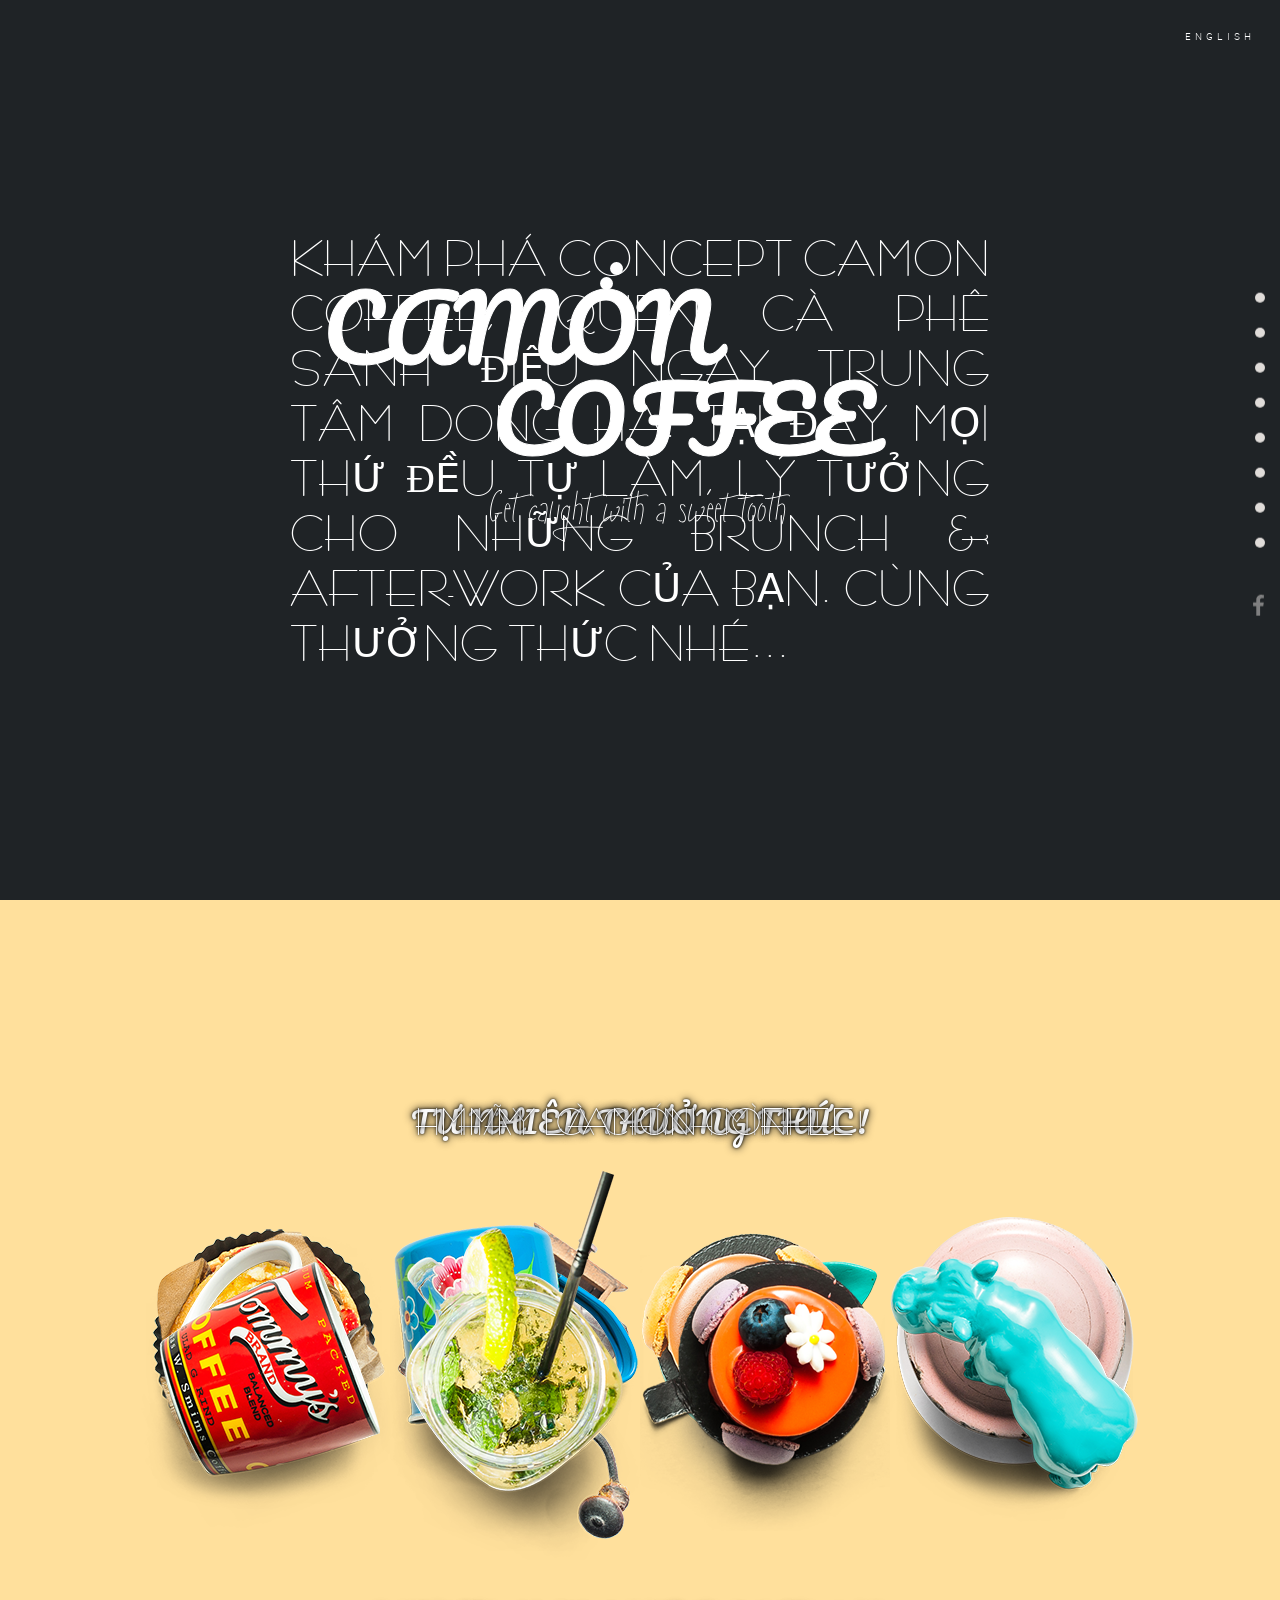
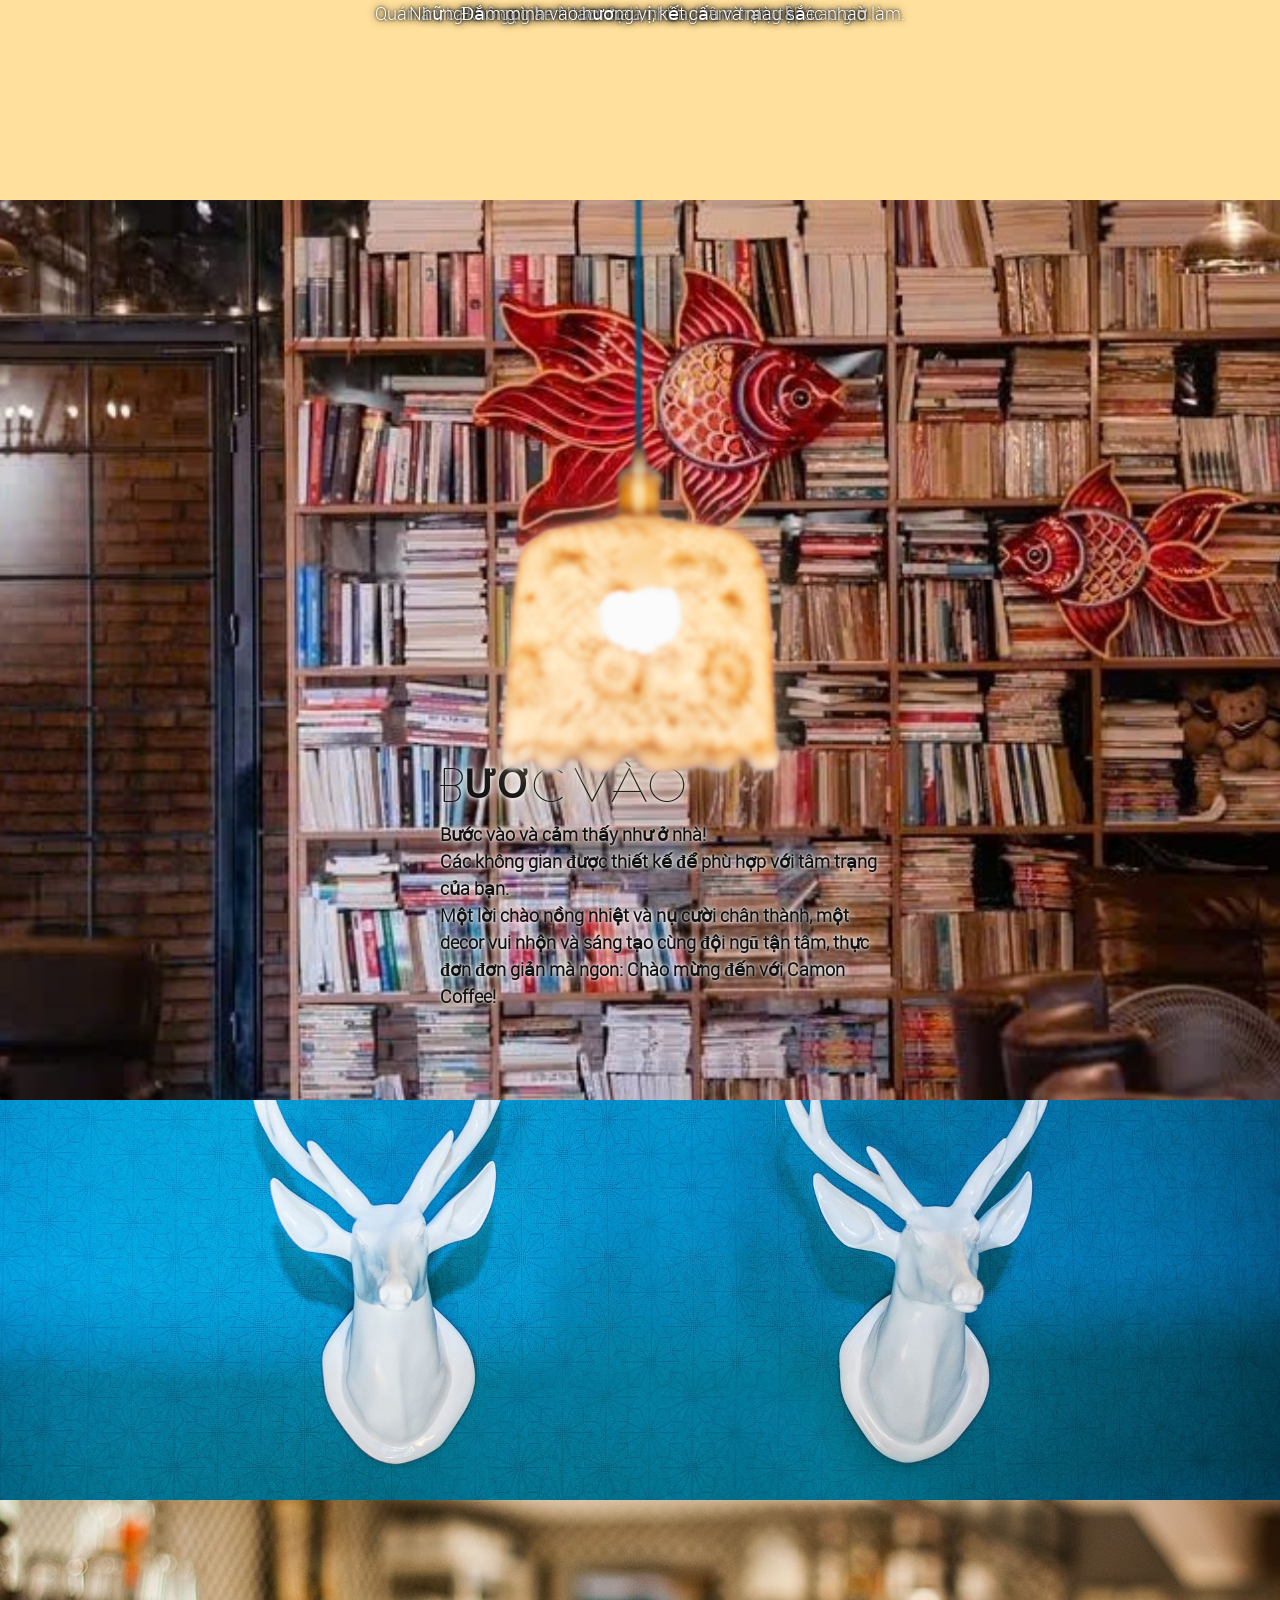
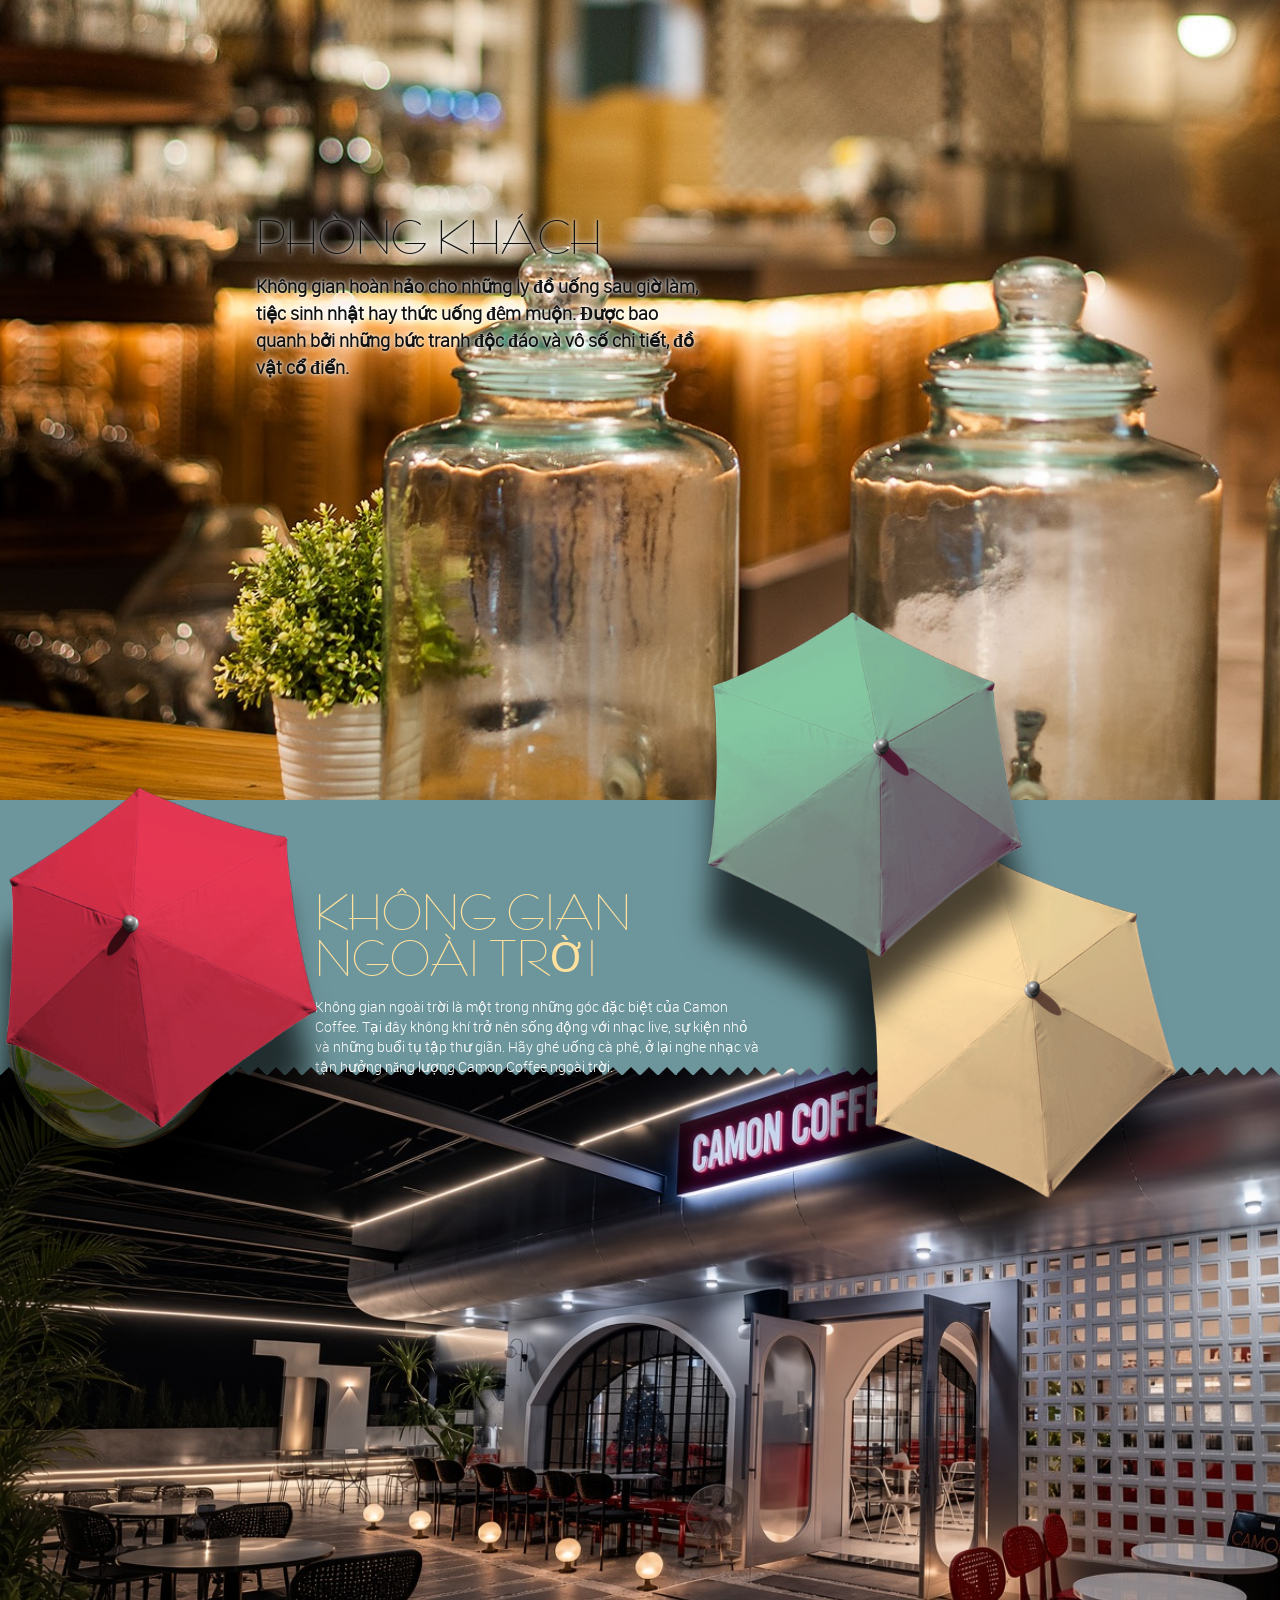
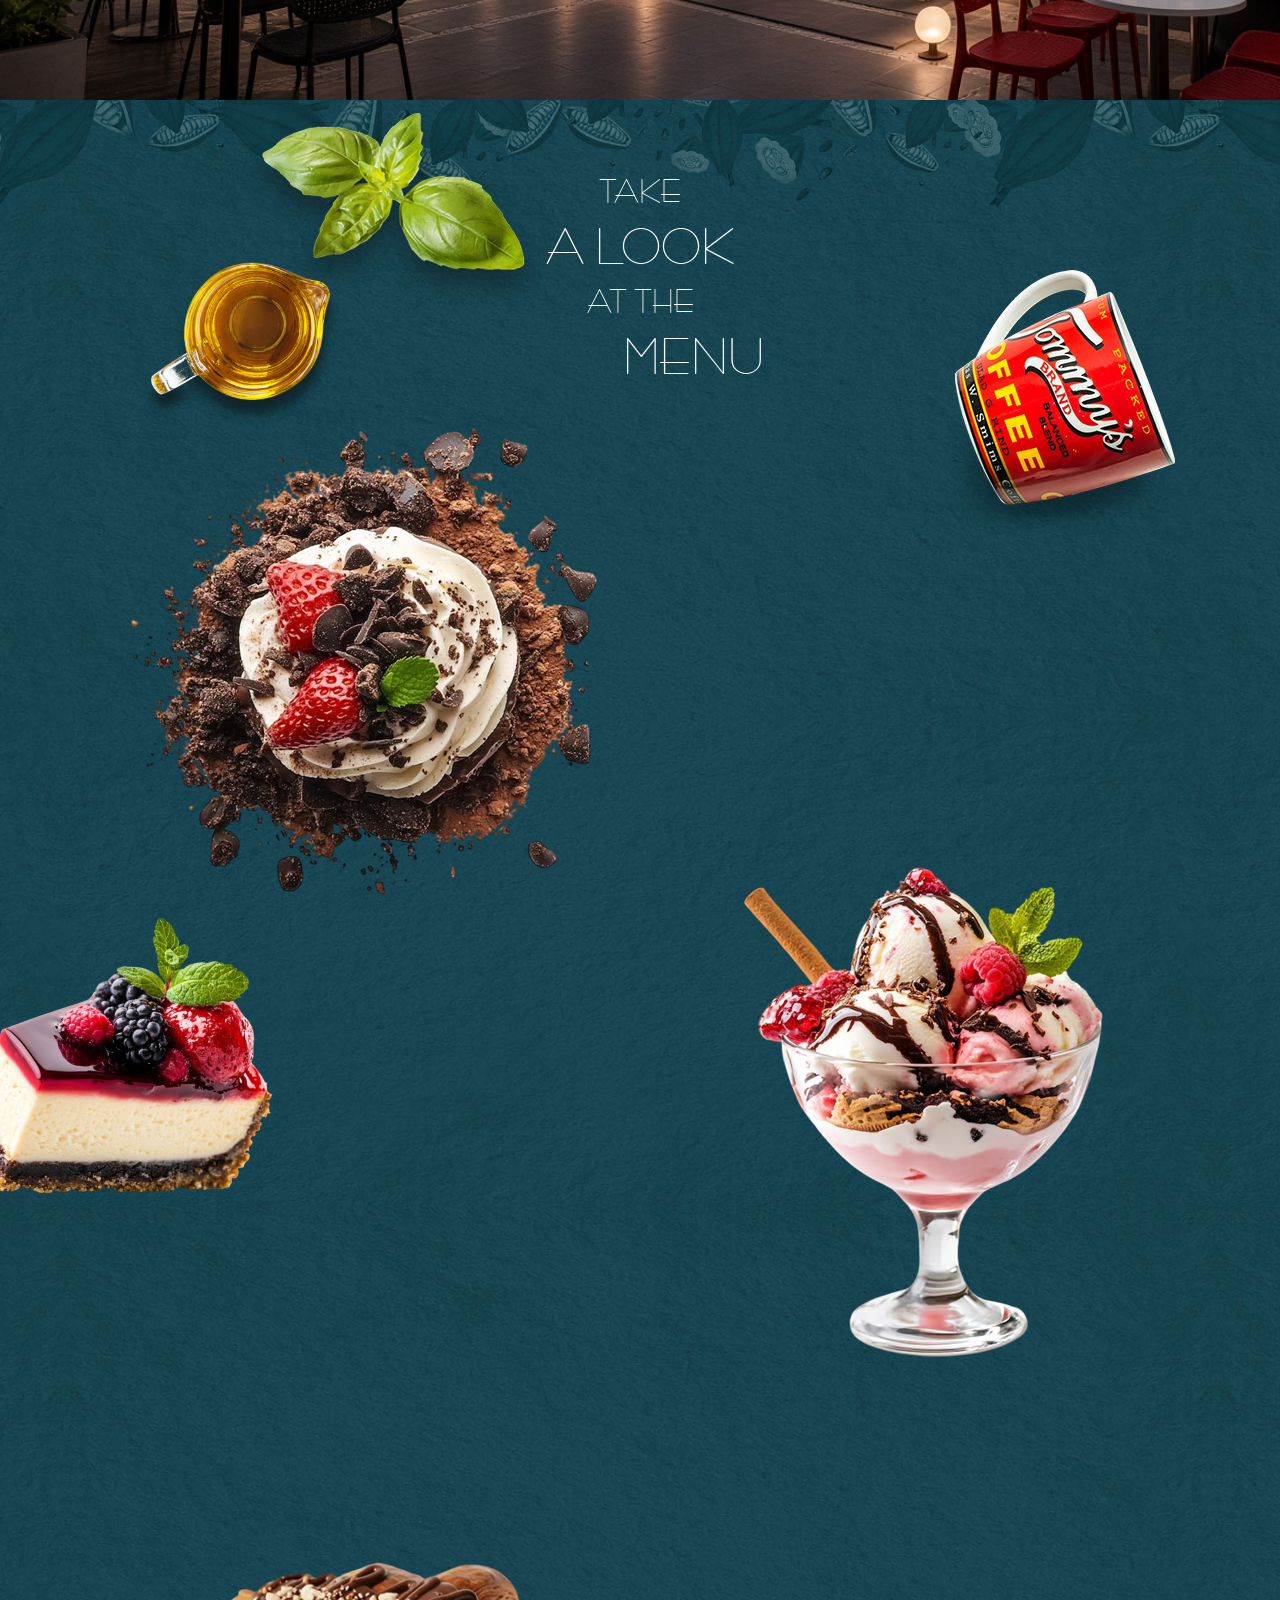
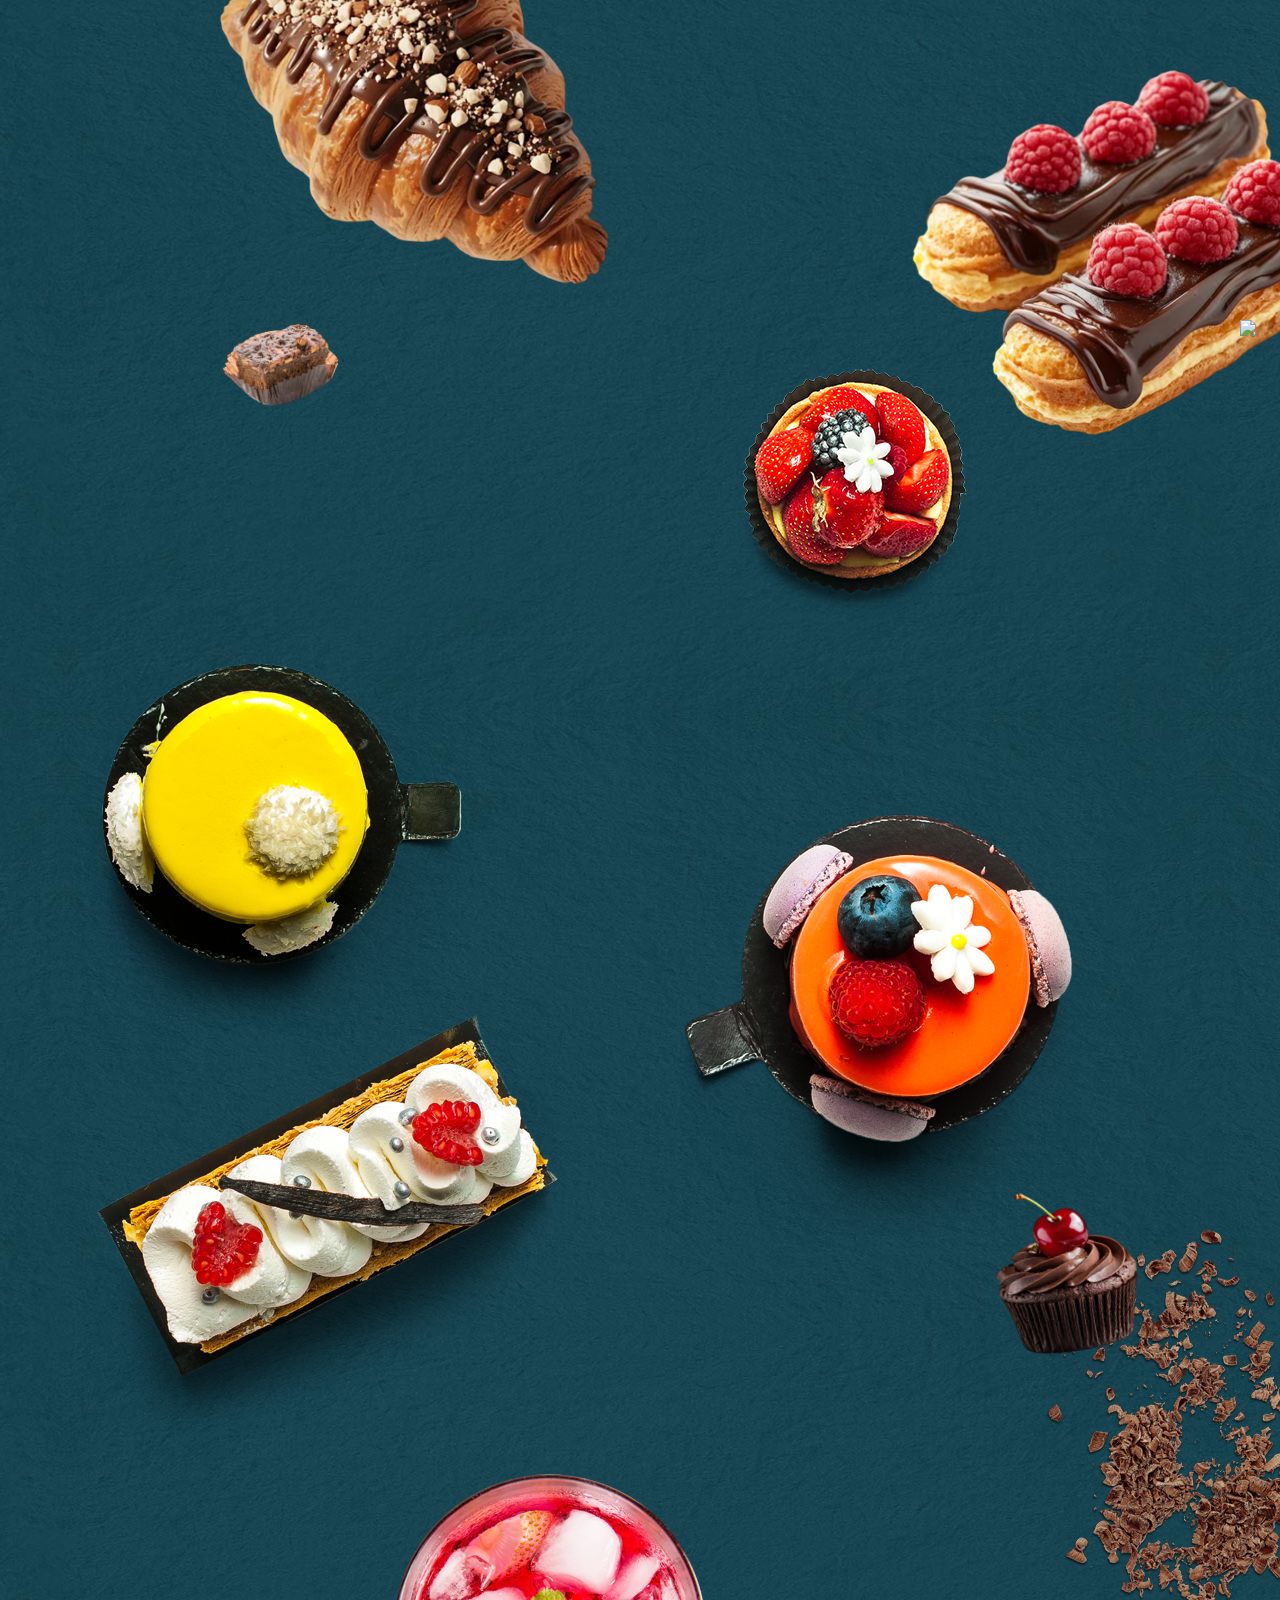
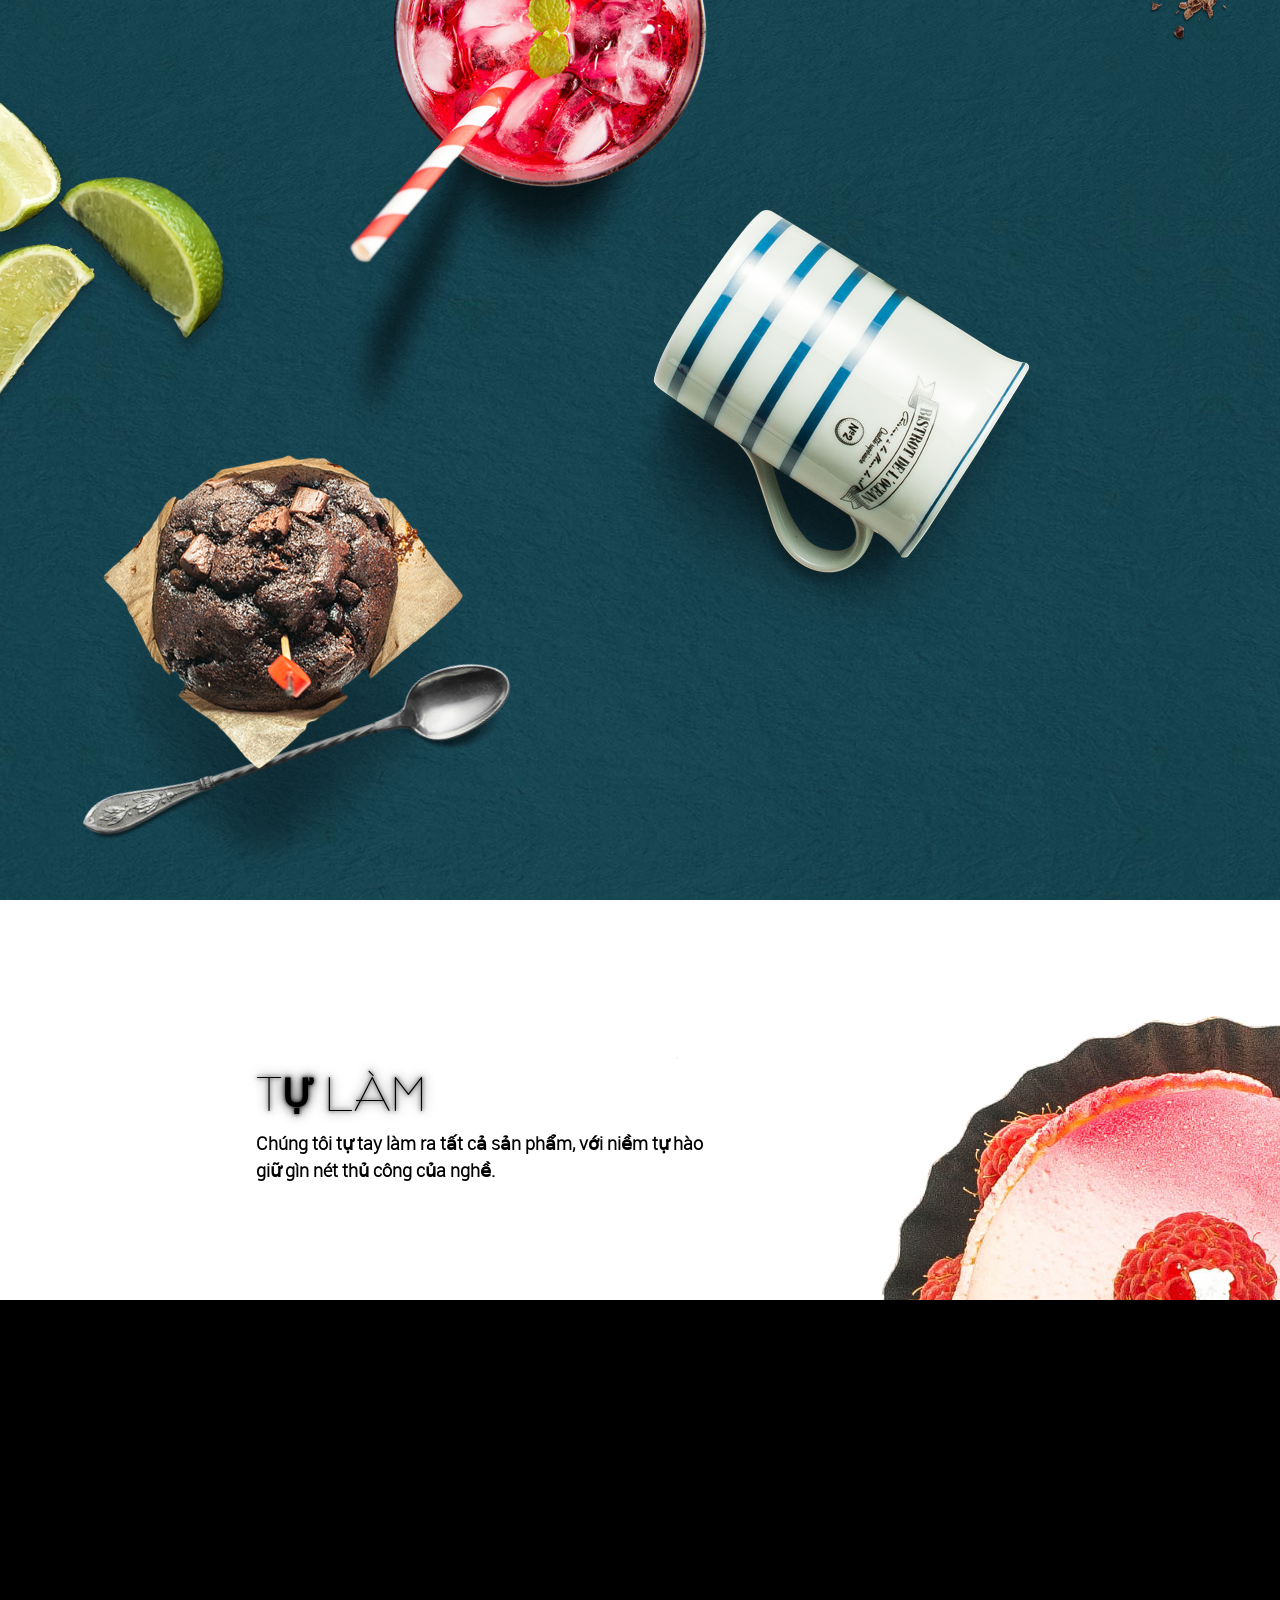
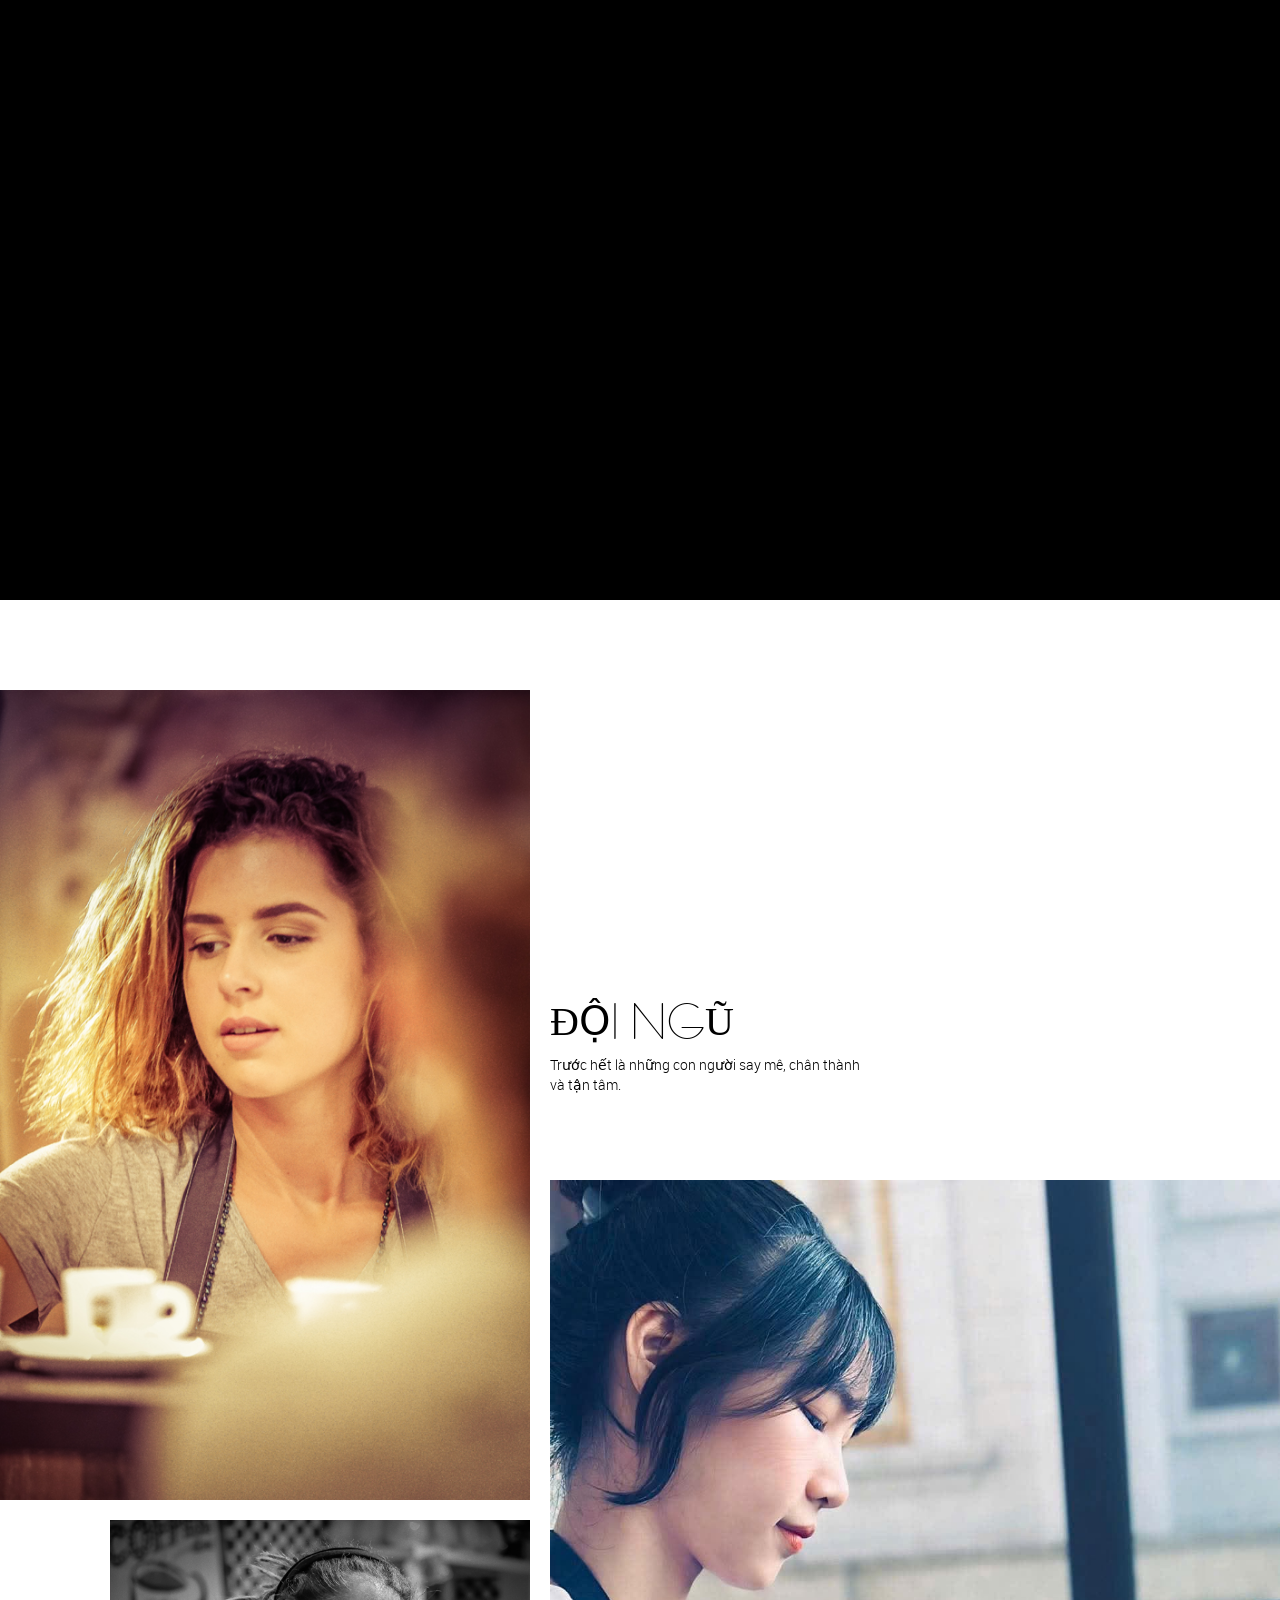
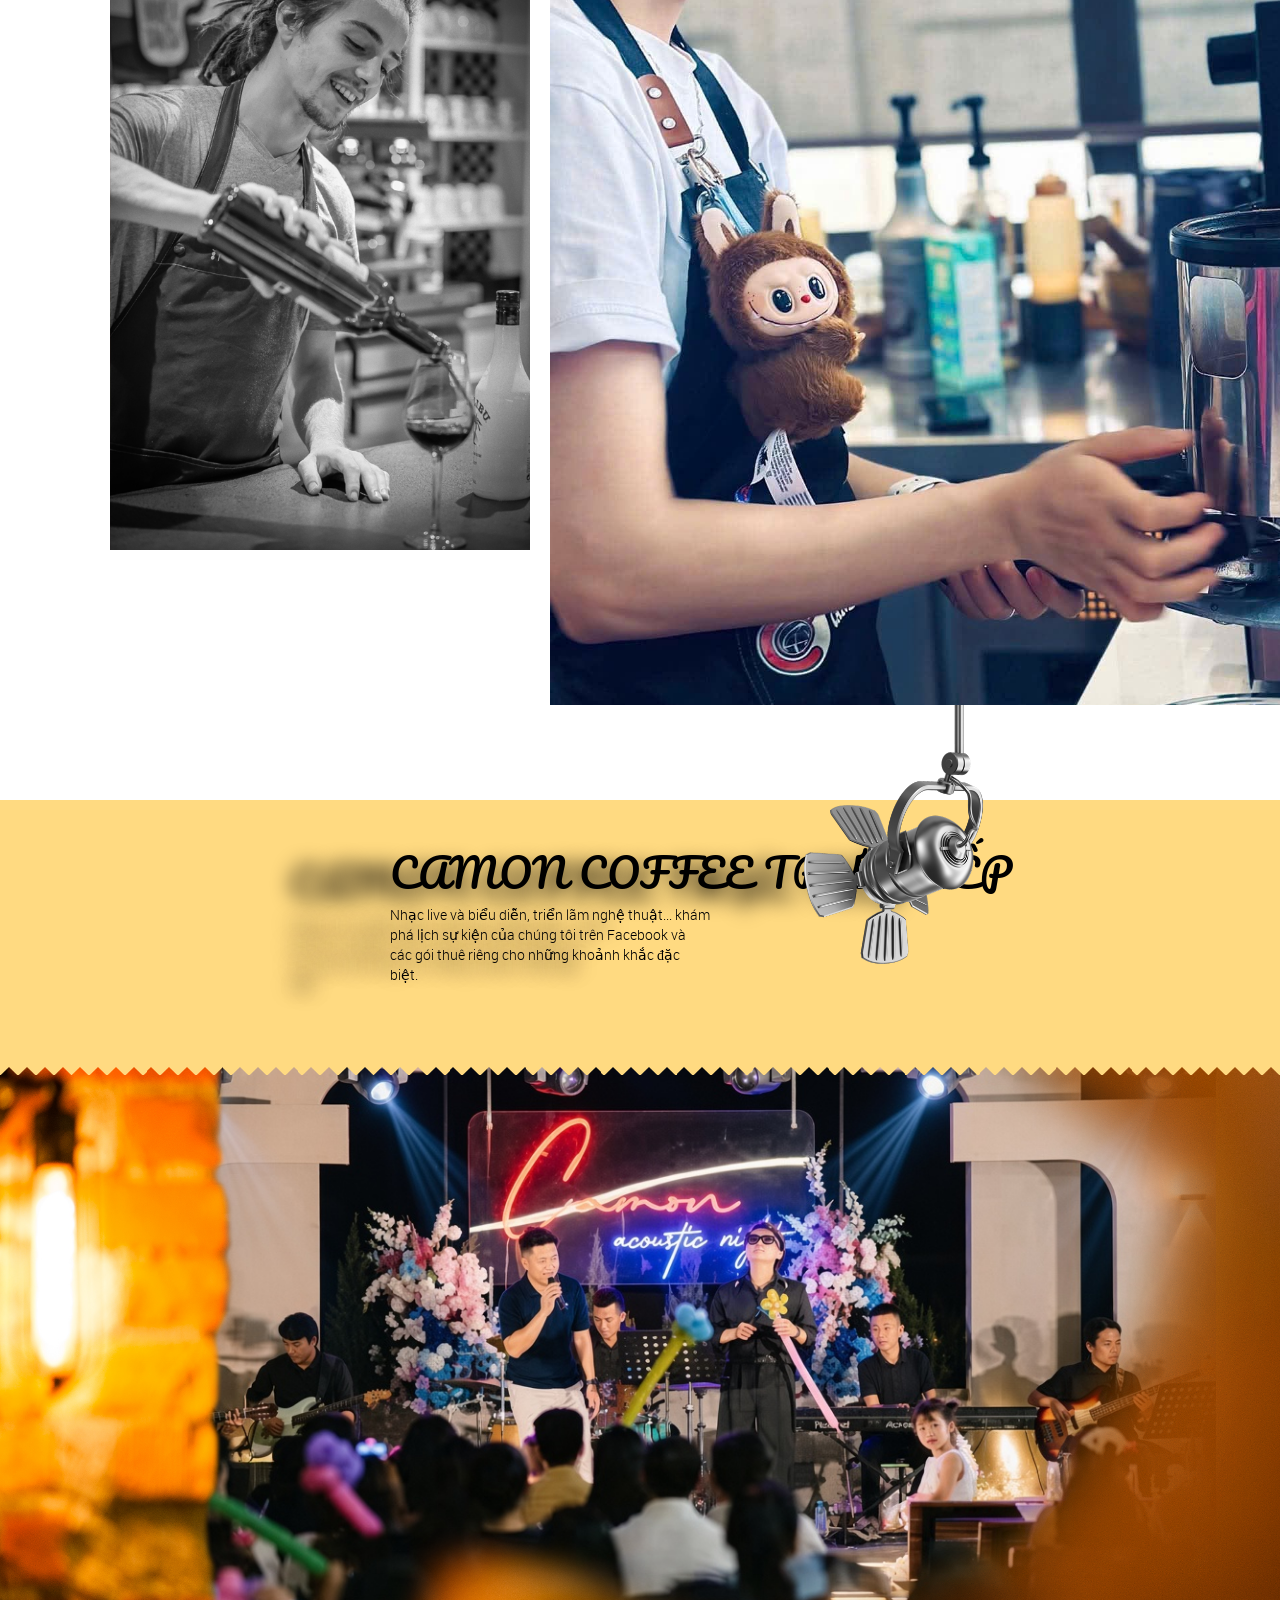
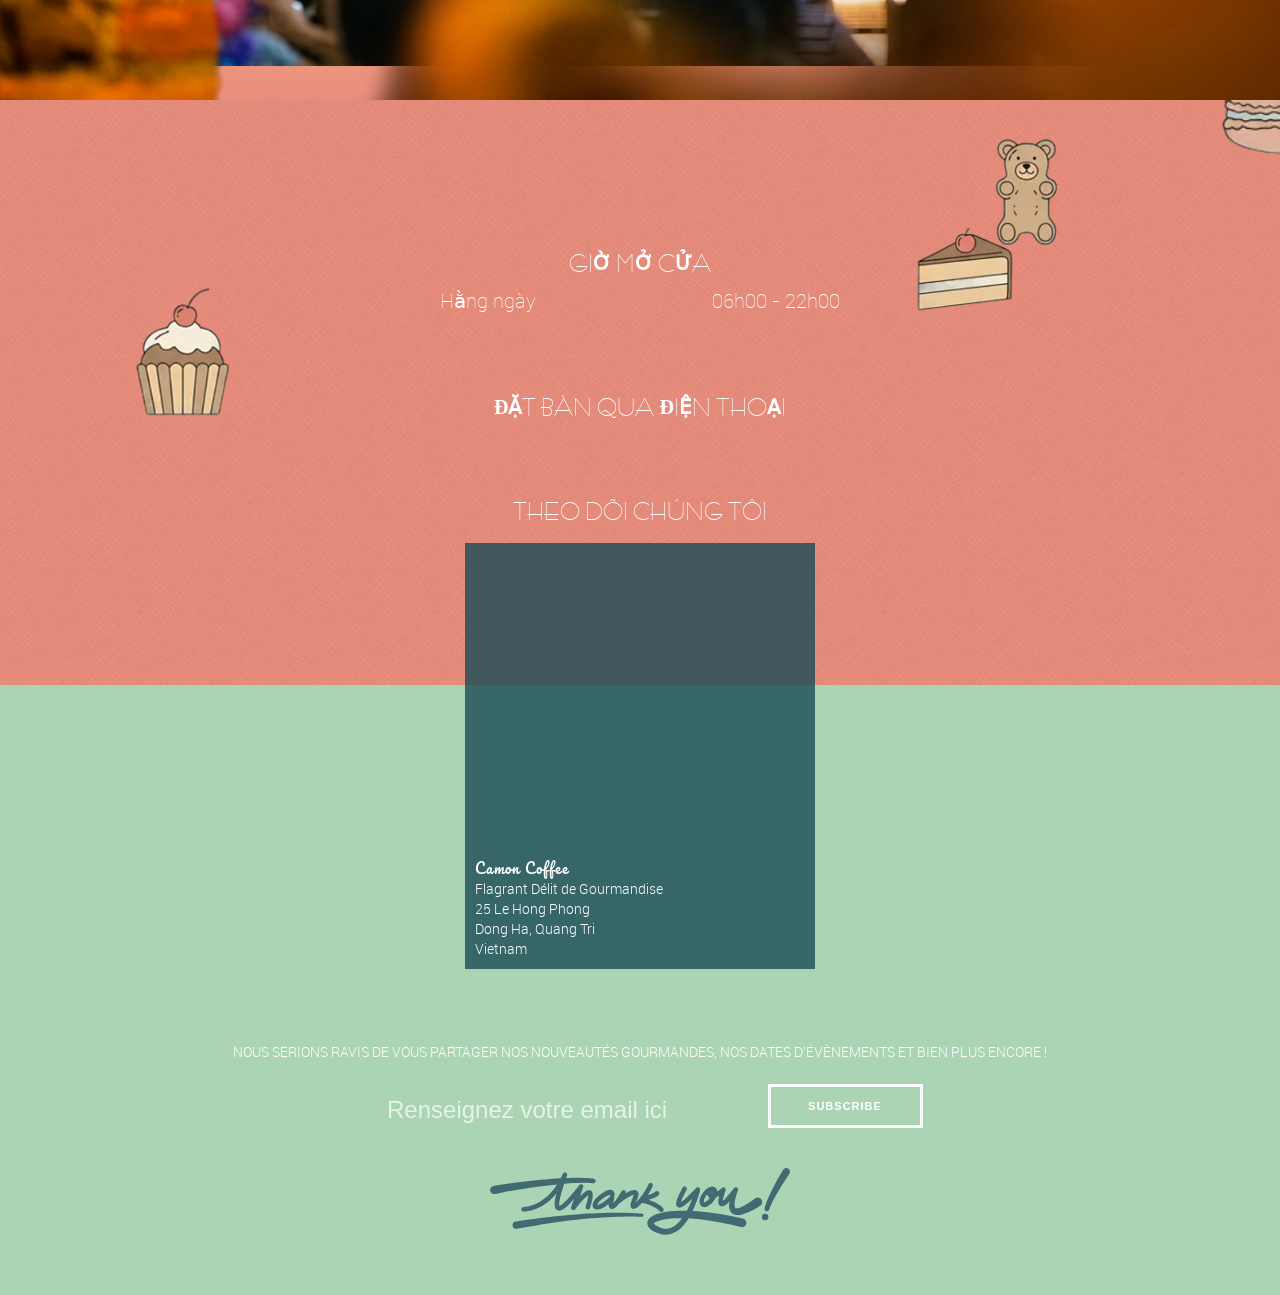
==== commit c2cfba41: "Add window.load safety fallback for blackscree2 removal in HTML (guaranteed execution regardless of " ====
--- a/site/index.html
+++ b/site/index.html
@@ -1161,5 +1161,6 @@
 
 </footer>
 </div>
+<script>window.addEventListener('load',function(){var t=setInterval(function(){var e=document.querySelector('.blackscreen2');if(e&&(e.style.opacity==='0'||parseFloat(getComputedStyle(e).opacity)<0.1)){e.parentNode.removeChild(e);clearInterval(t);window.__bs2Removed=!0}},200);setTimeout(function(){var e=document.querySelector('.blackscreen2');if(e&&e.parentNode){e.parentNode.removeChild(e);clearInterval(t);window.__bs2Removed=!0}},5000)});</script>
 </body>
 </html>
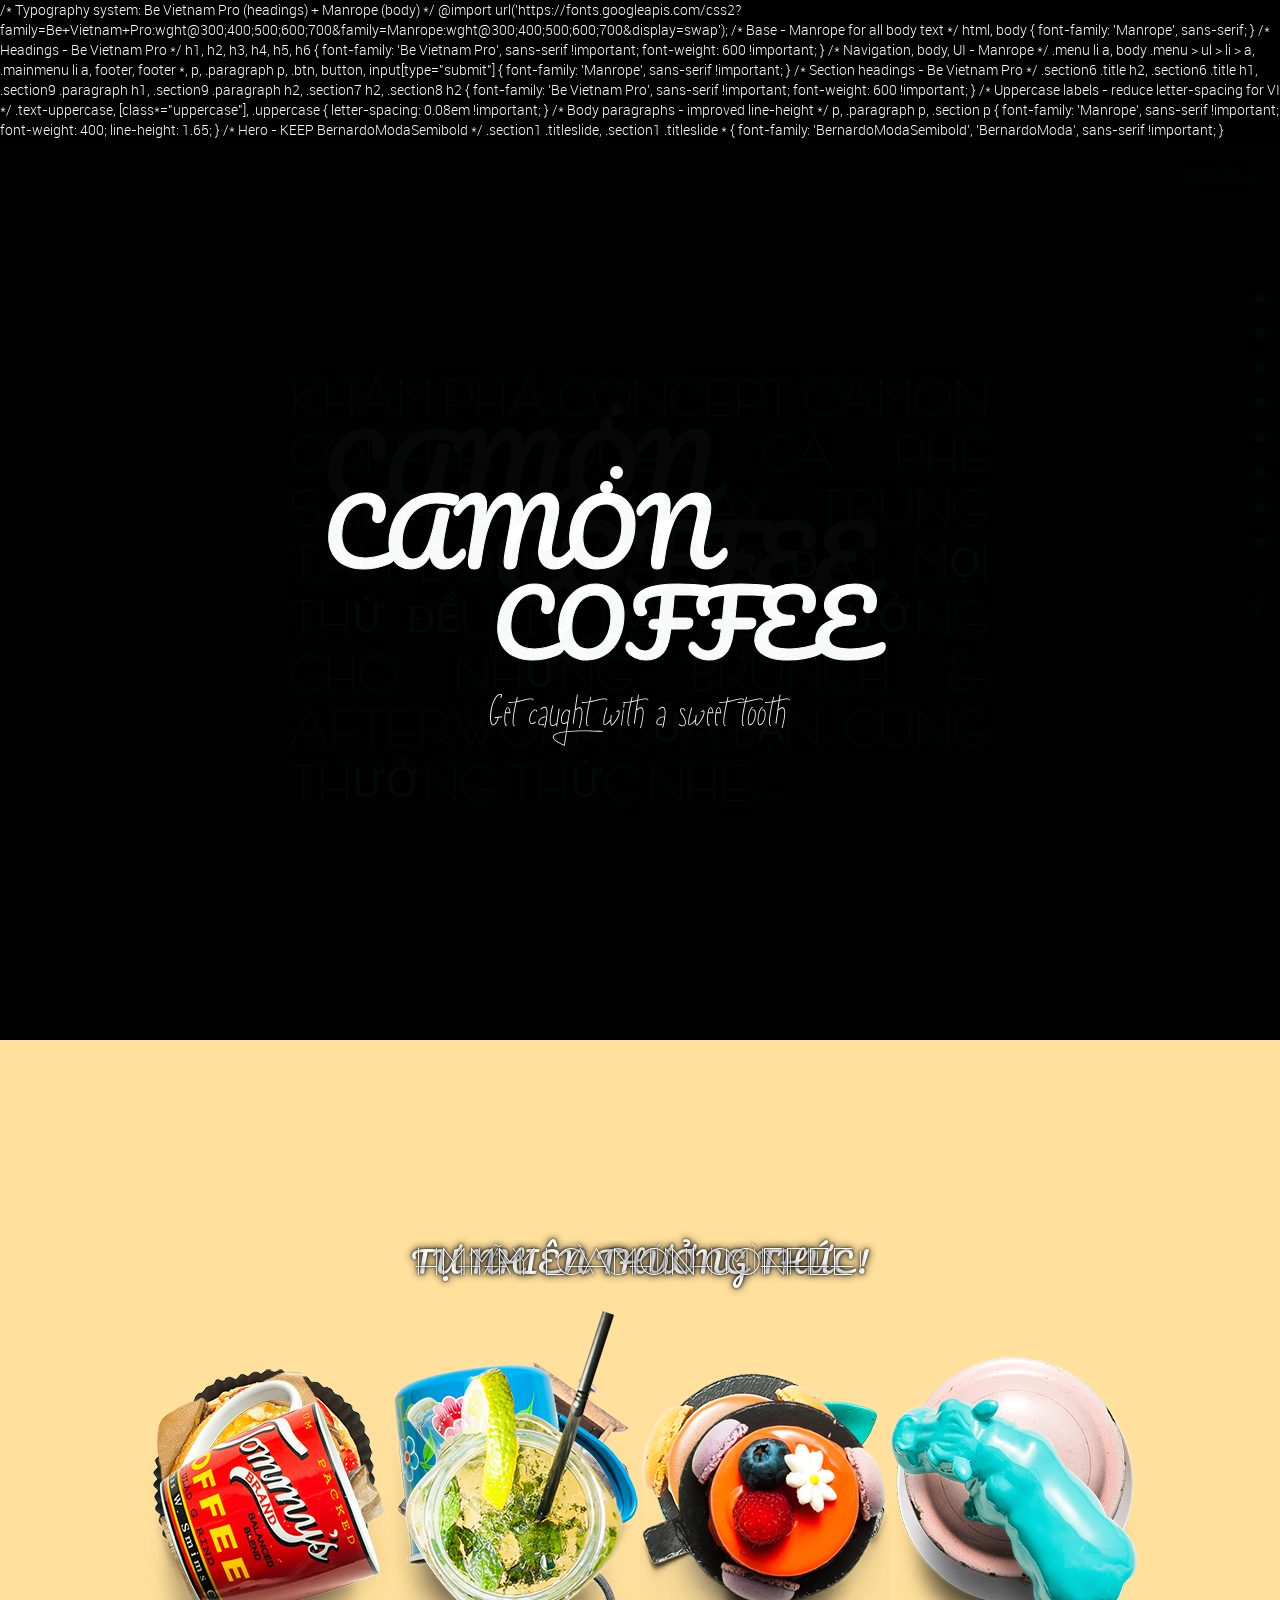
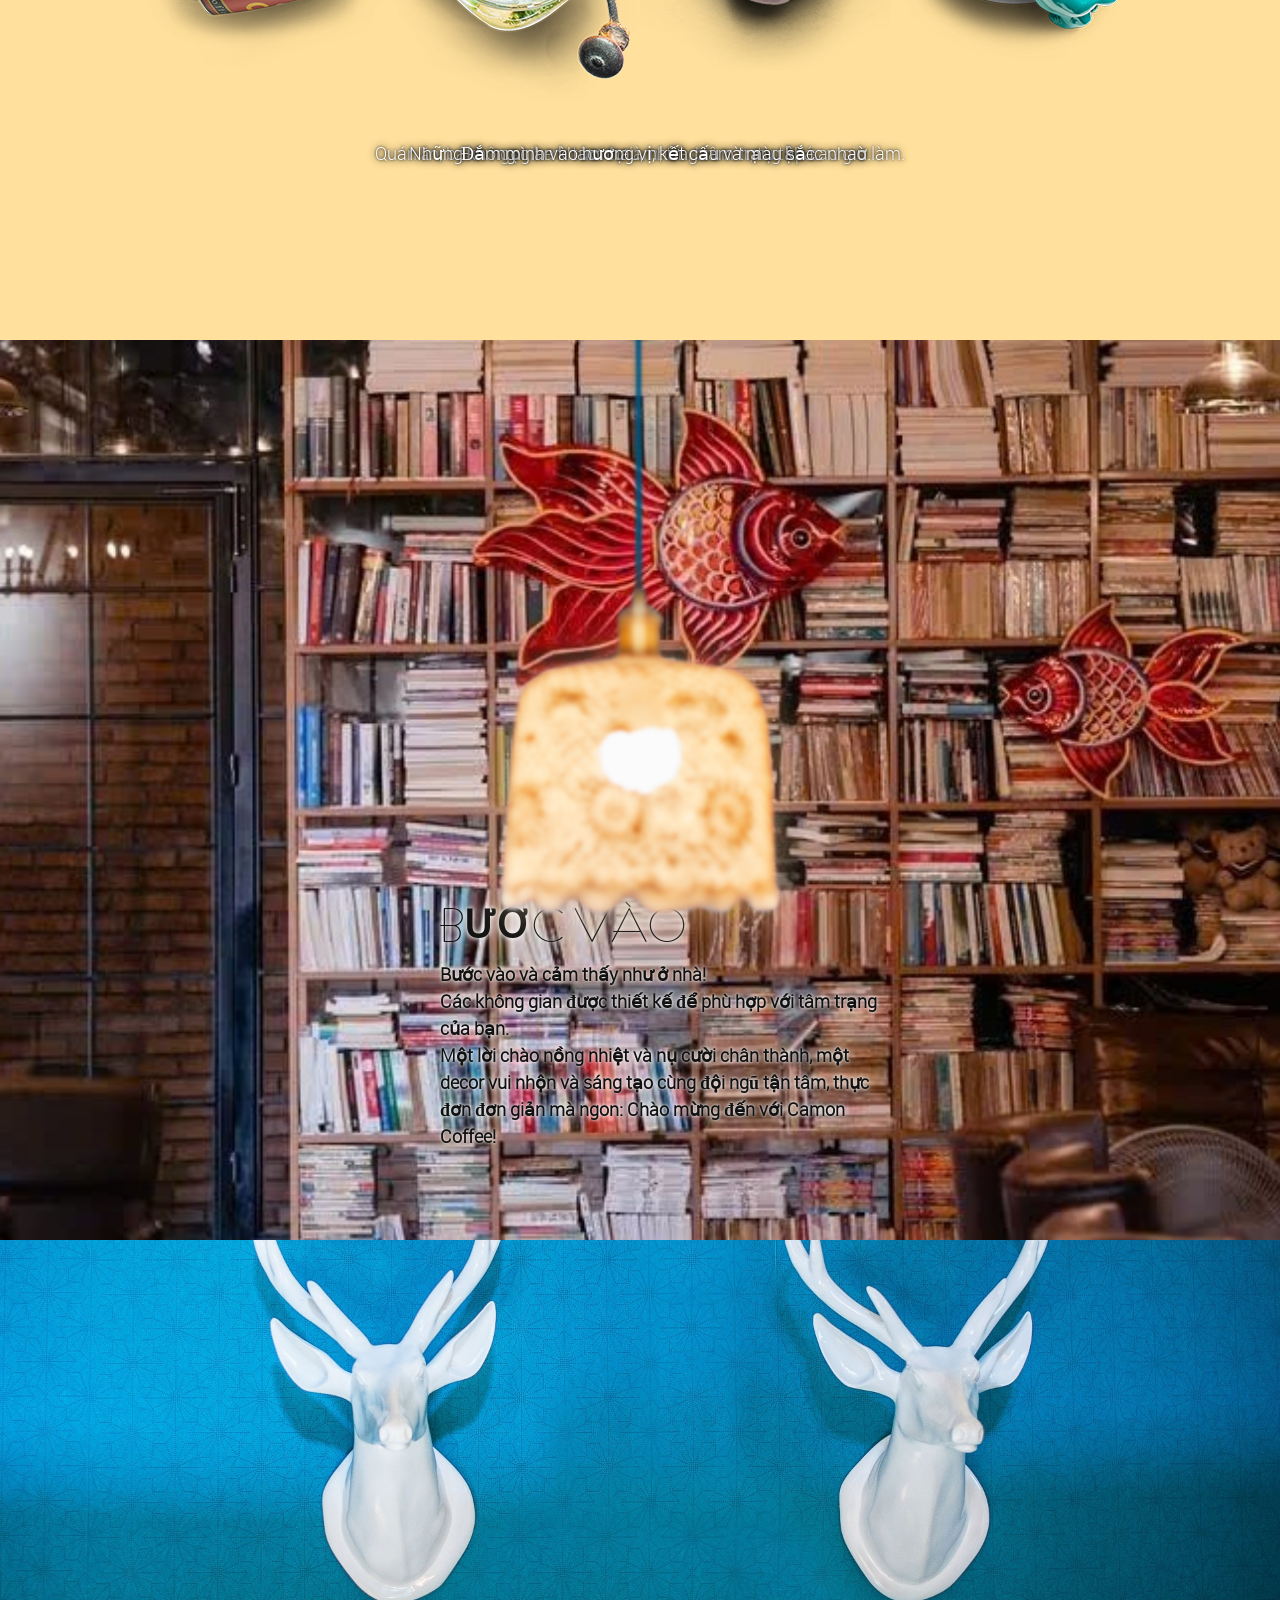
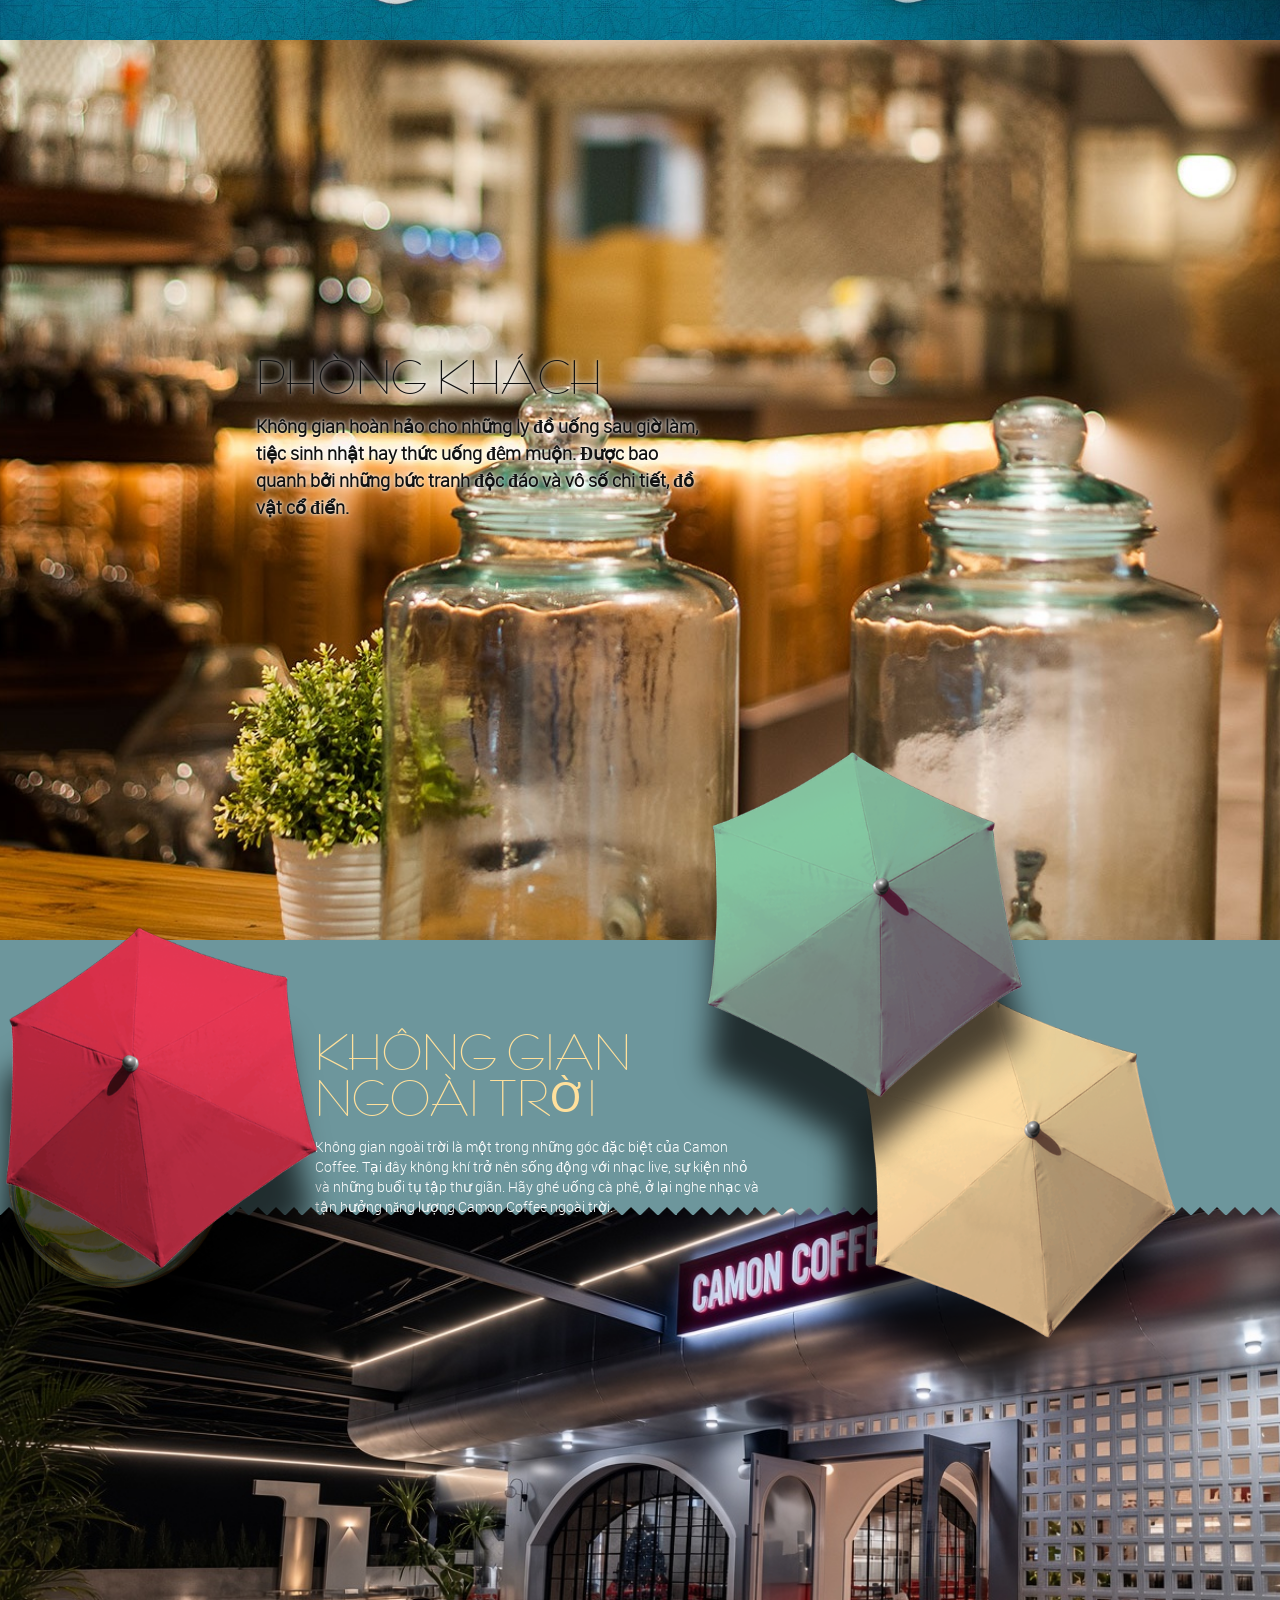
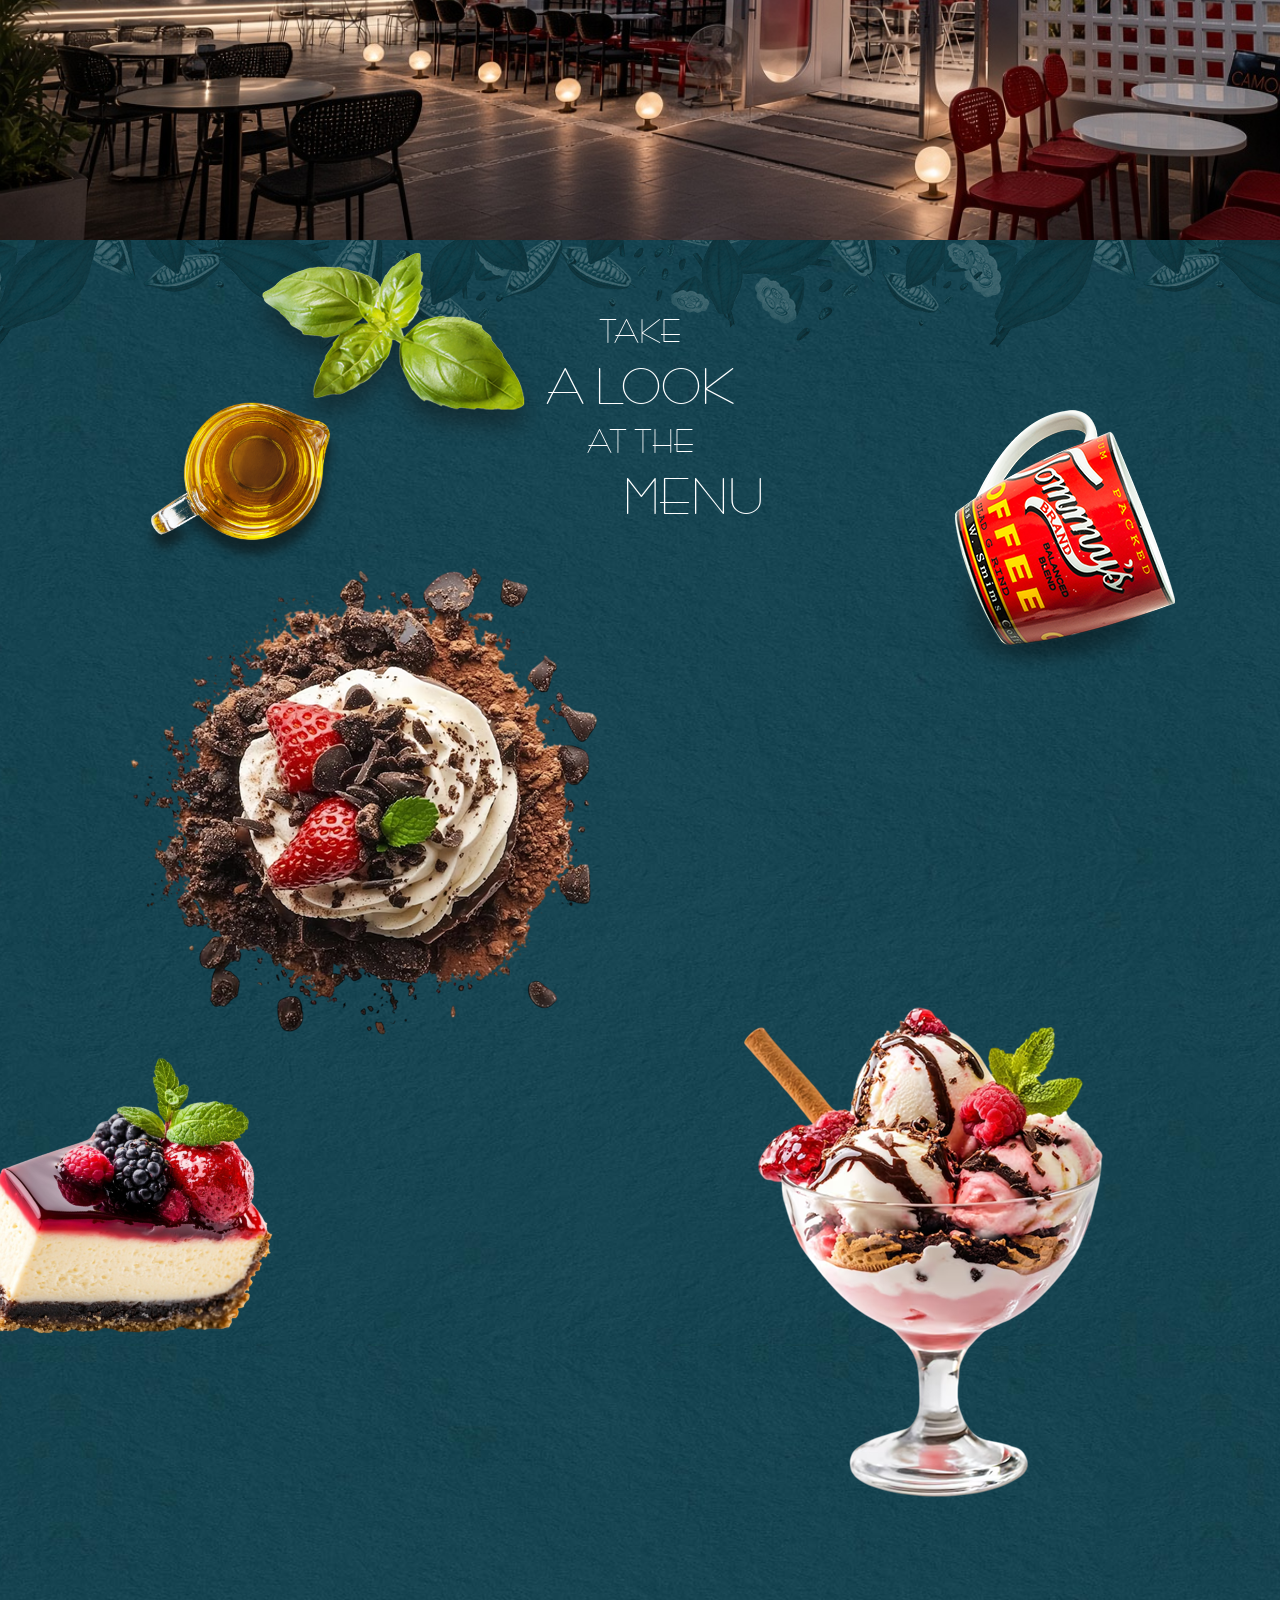
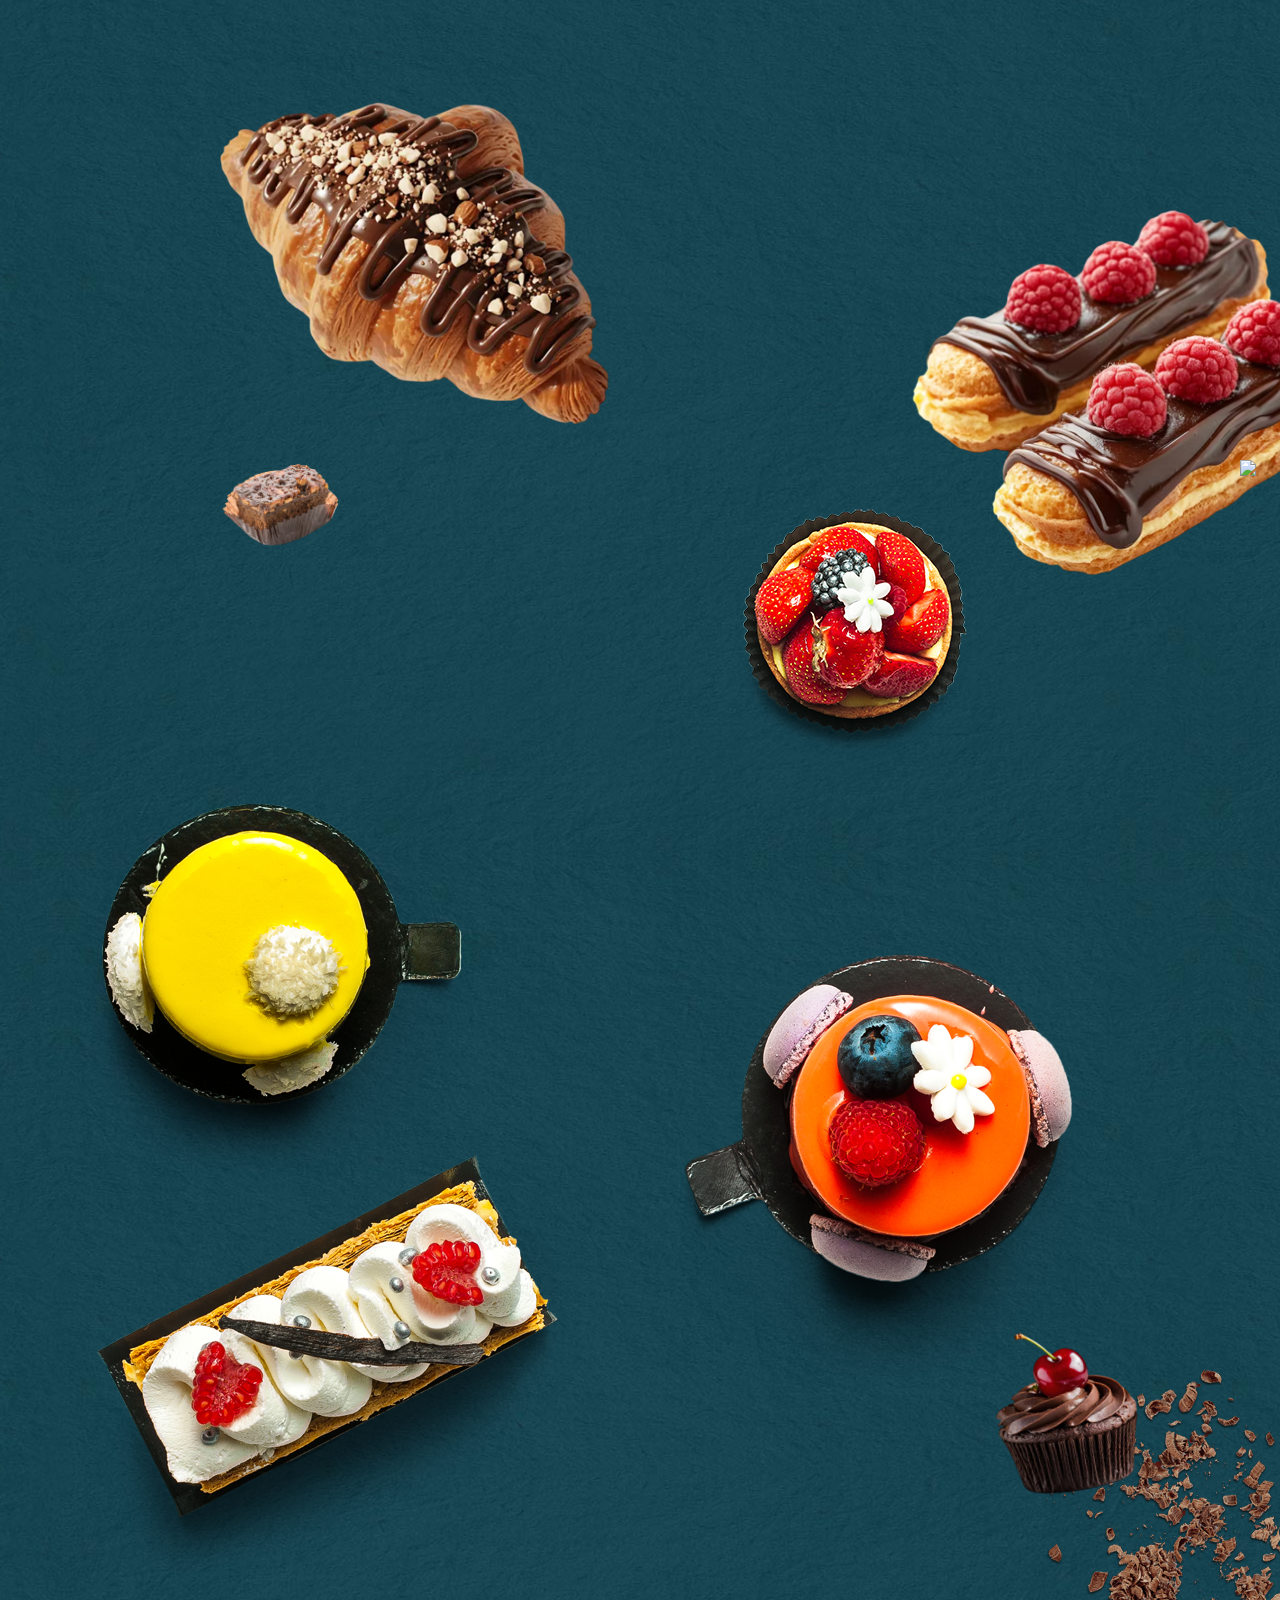
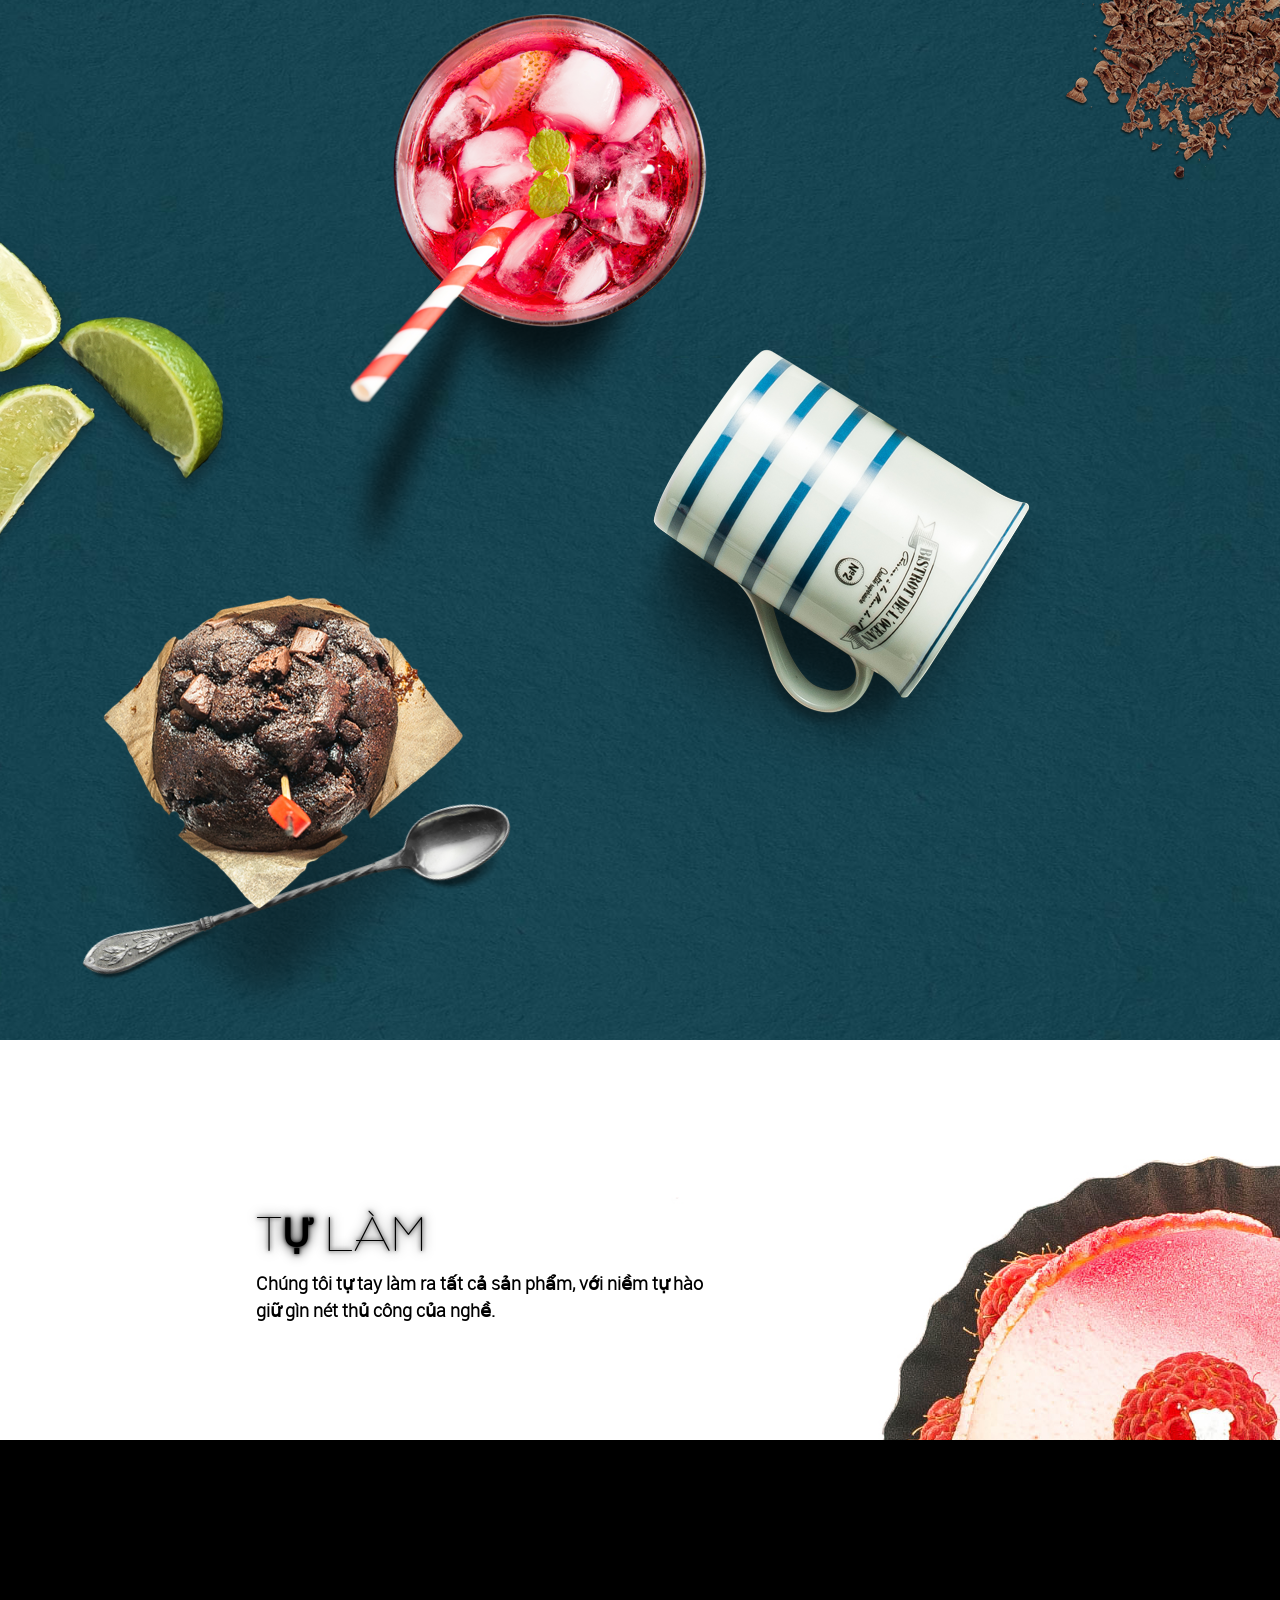
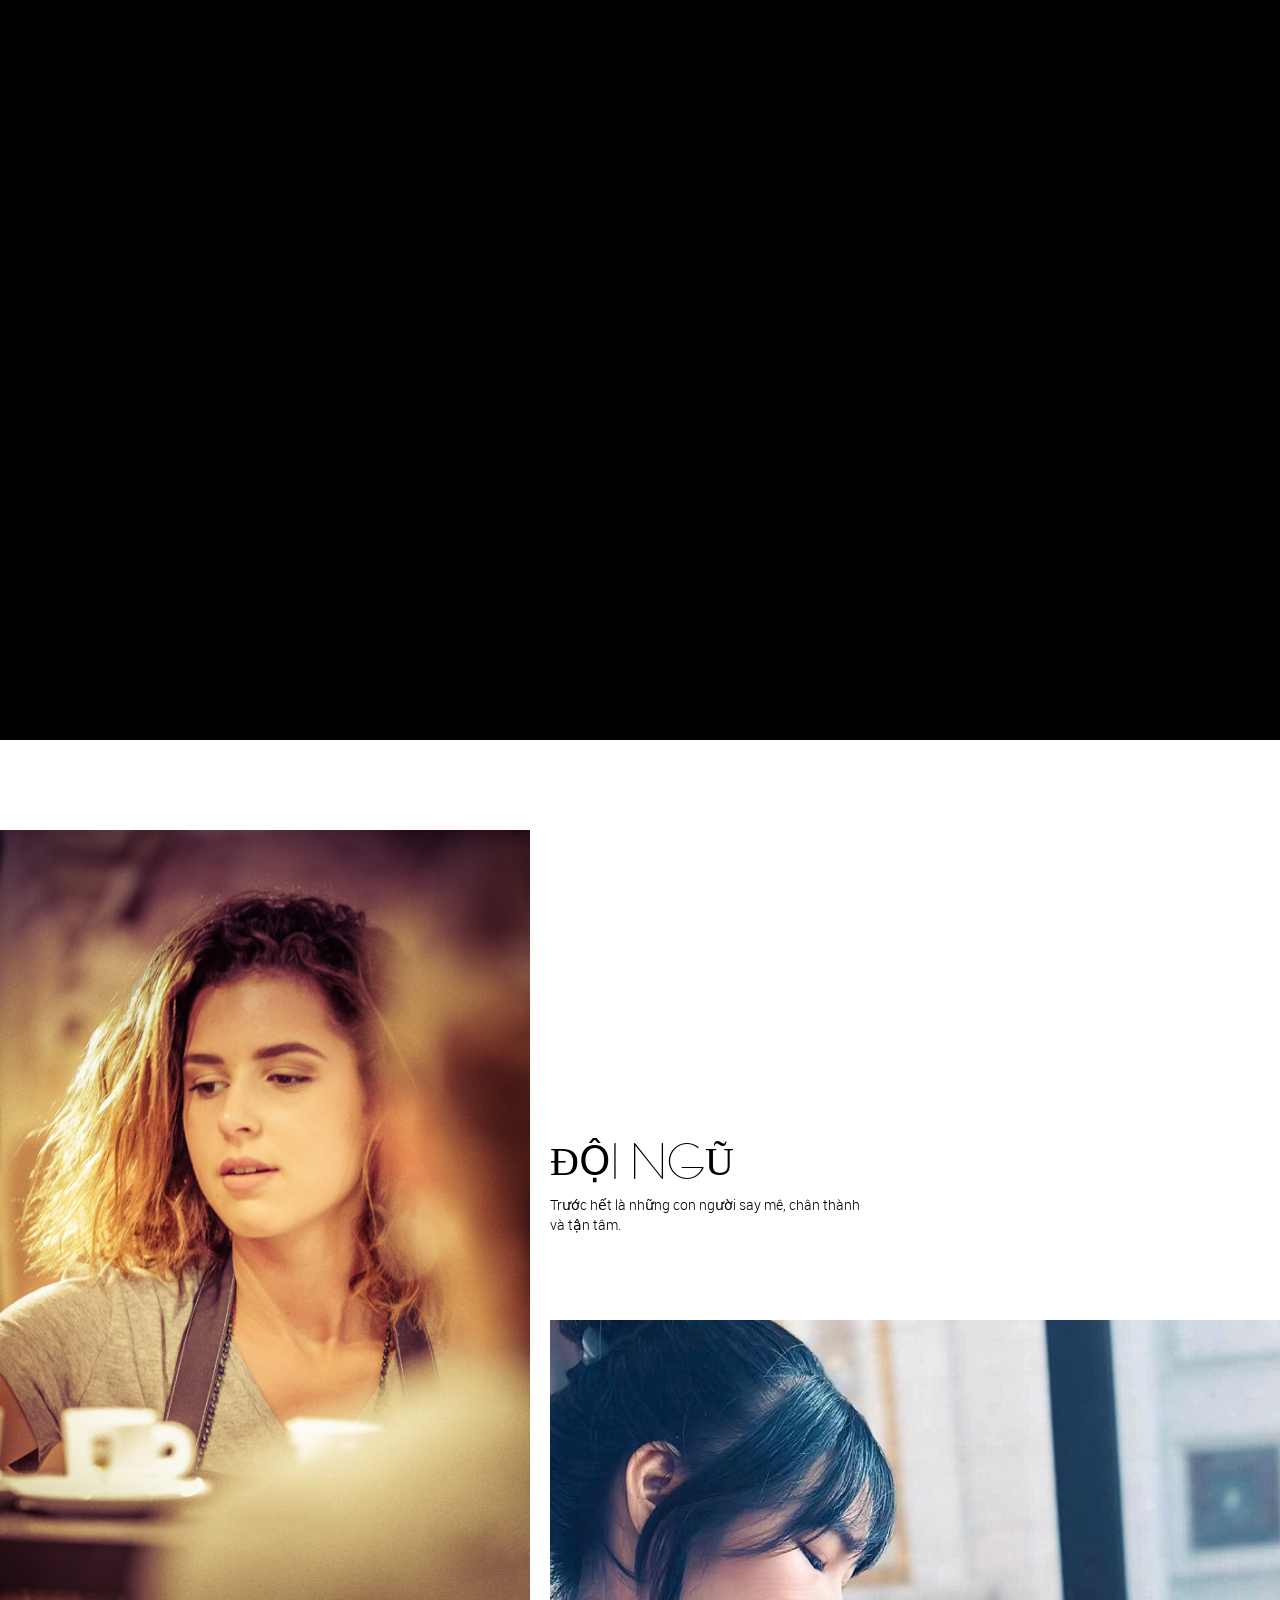
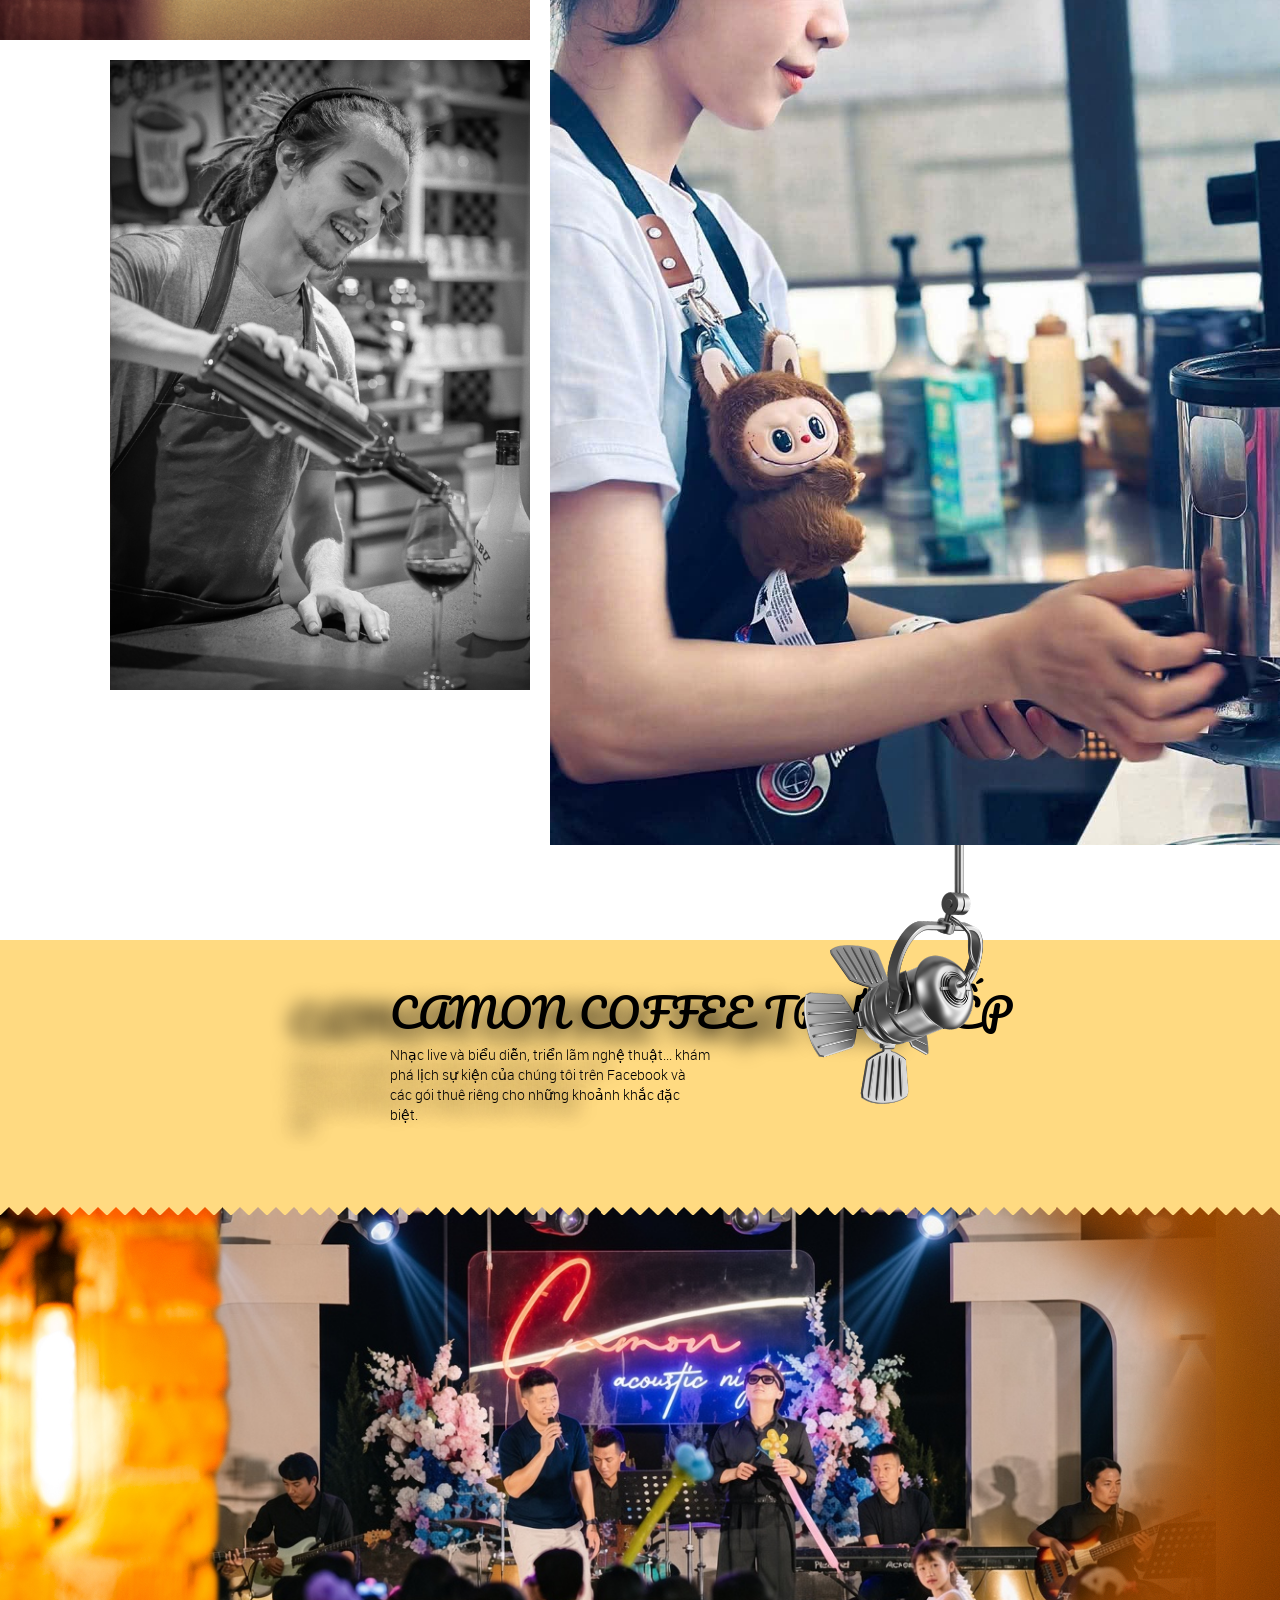
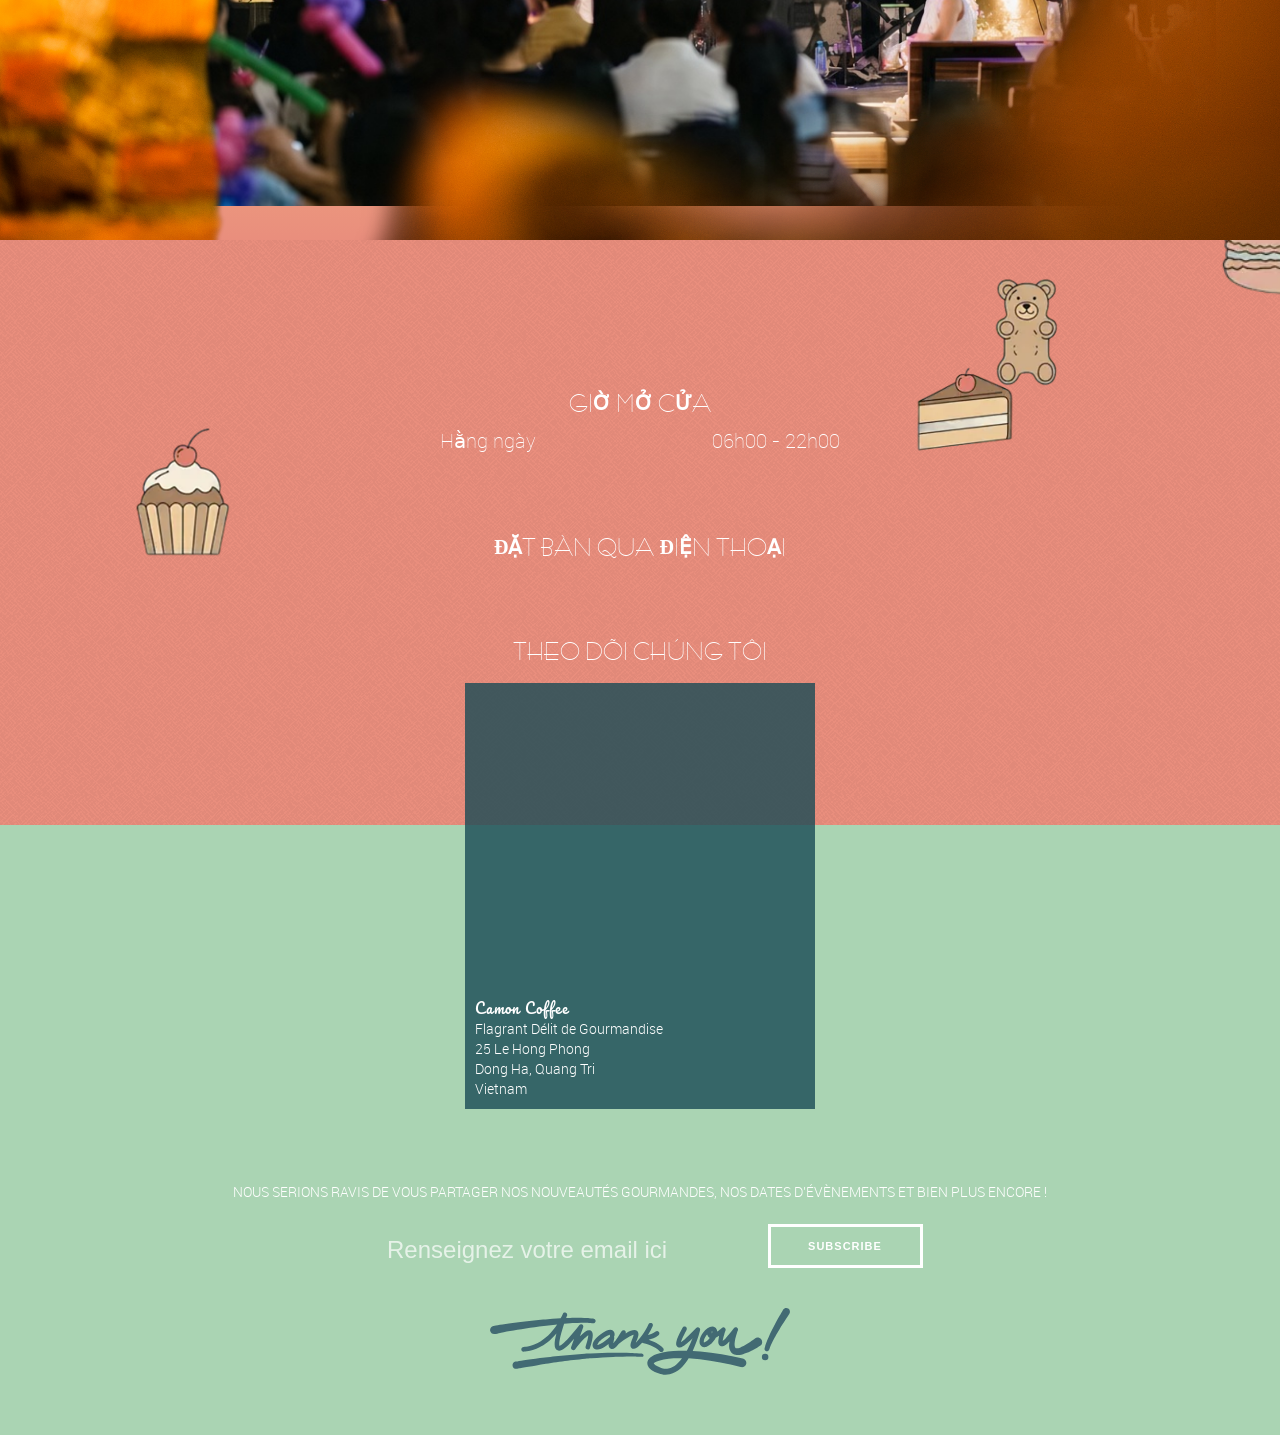
==== commit e18ffbc5: "Typography rework: Be Vietnam Pro (headings) + Manrope (body), hero 3s timing" ====
--- a/site/index.html
+++ b/site/index.html
@@ -6,6 +6,7 @@
 <link href="wp-content/themes/mugs/images/icon.png" rel="shortcut icon"/>
 <link href="wp-content/themes/mugs/images/icon_180x180.png" rel="apple-touch-icon" sizes="180x180"/>
 <link href="wp-content/themes/mugs/style.css" rel="stylesheet" type="text/css"/>
+<link href="https://fonts.googleapis.com/css2?family=Be+Vietnam+Pro:wght@300;400;500;600;700&family=Manrope:wght@300;400;500;600;700&display=swap" rel="stylesheet" type="text/css"/>
 <style>/* Mobile responsive fixes — inline to bypass CDN cache */
 @media(max-width:768px){
 html,body,#wrapper{overflow-x:hidden!important}
@@ -55,6 +56,22 @@
 .calme .title{left:2%!important;right:2%!important;width:96%!important}
 .lampe{min-width:200px!important}
 }</style>
+/* Typography system: Be Vietnam Pro (headings) + Manrope (body) */
+@import url('https://fonts.googleapis.com/css2?family=Be+Vietnam+Pro:wght@300;400;500;600;700&family=Manrope:wght@300;400;500;600;700&display=swap');
+/* Base - Manrope for all body text */
+html, body { font-family: 'Manrope', sans-serif; }
+/* Headings - Be Vietnam Pro */
+h1, h2, h3, h4, h5, h6 { font-family: 'Be Vietnam Pro', sans-serif !important; font-weight: 600 !important; }
+/* Navigation, body, UI - Manrope */
+.menu li a, body .menu > ul > li > a, .mainmenu li a, footer, footer *, p, .paragraph p, .btn, button, input[type="submit"] { font-family: 'Manrope', sans-serif !important; }
+/* Section headings - Be Vietnam Pro */
+.section6 .title h2, .section6 .title h1, .section9 .paragraph h1, .section9 .paragraph h2, .section7 h2, .section8 h2 { font-family: 'Be Vietnam Pro', sans-serif !important; font-weight: 600 !important; }
+/* Uppercase labels - reduce letter-spacing for VI */
+.text-uppercase, [class*="uppercase"], .uppercase { letter-spacing: 0.08em !important; }
+/* Body paragraphs - improved line-height */
+p, .paragraph p, .section p { font-family: 'Manrope', sans-serif !important; font-weight: 400; line-height: 1.65; }
+/* Hero - KEEP BernardoModaSemibold */
+.section1 .titleslide, .section1 .titleslide * { font-family: 'BernardoModaSemibold', 'BernardoModa', sans-serif !important; }
 <meta content="width=device-width, initial-scale=1" name="viewport"/>
 <meta content="wp-content/themes/mugs/images/fb.jpg" property="og:image"/>
 <style>img:is([sizes="auto" i], [sizes^="auto," i]) { contain-intrinsic-size: 3000px 1500px }</style>
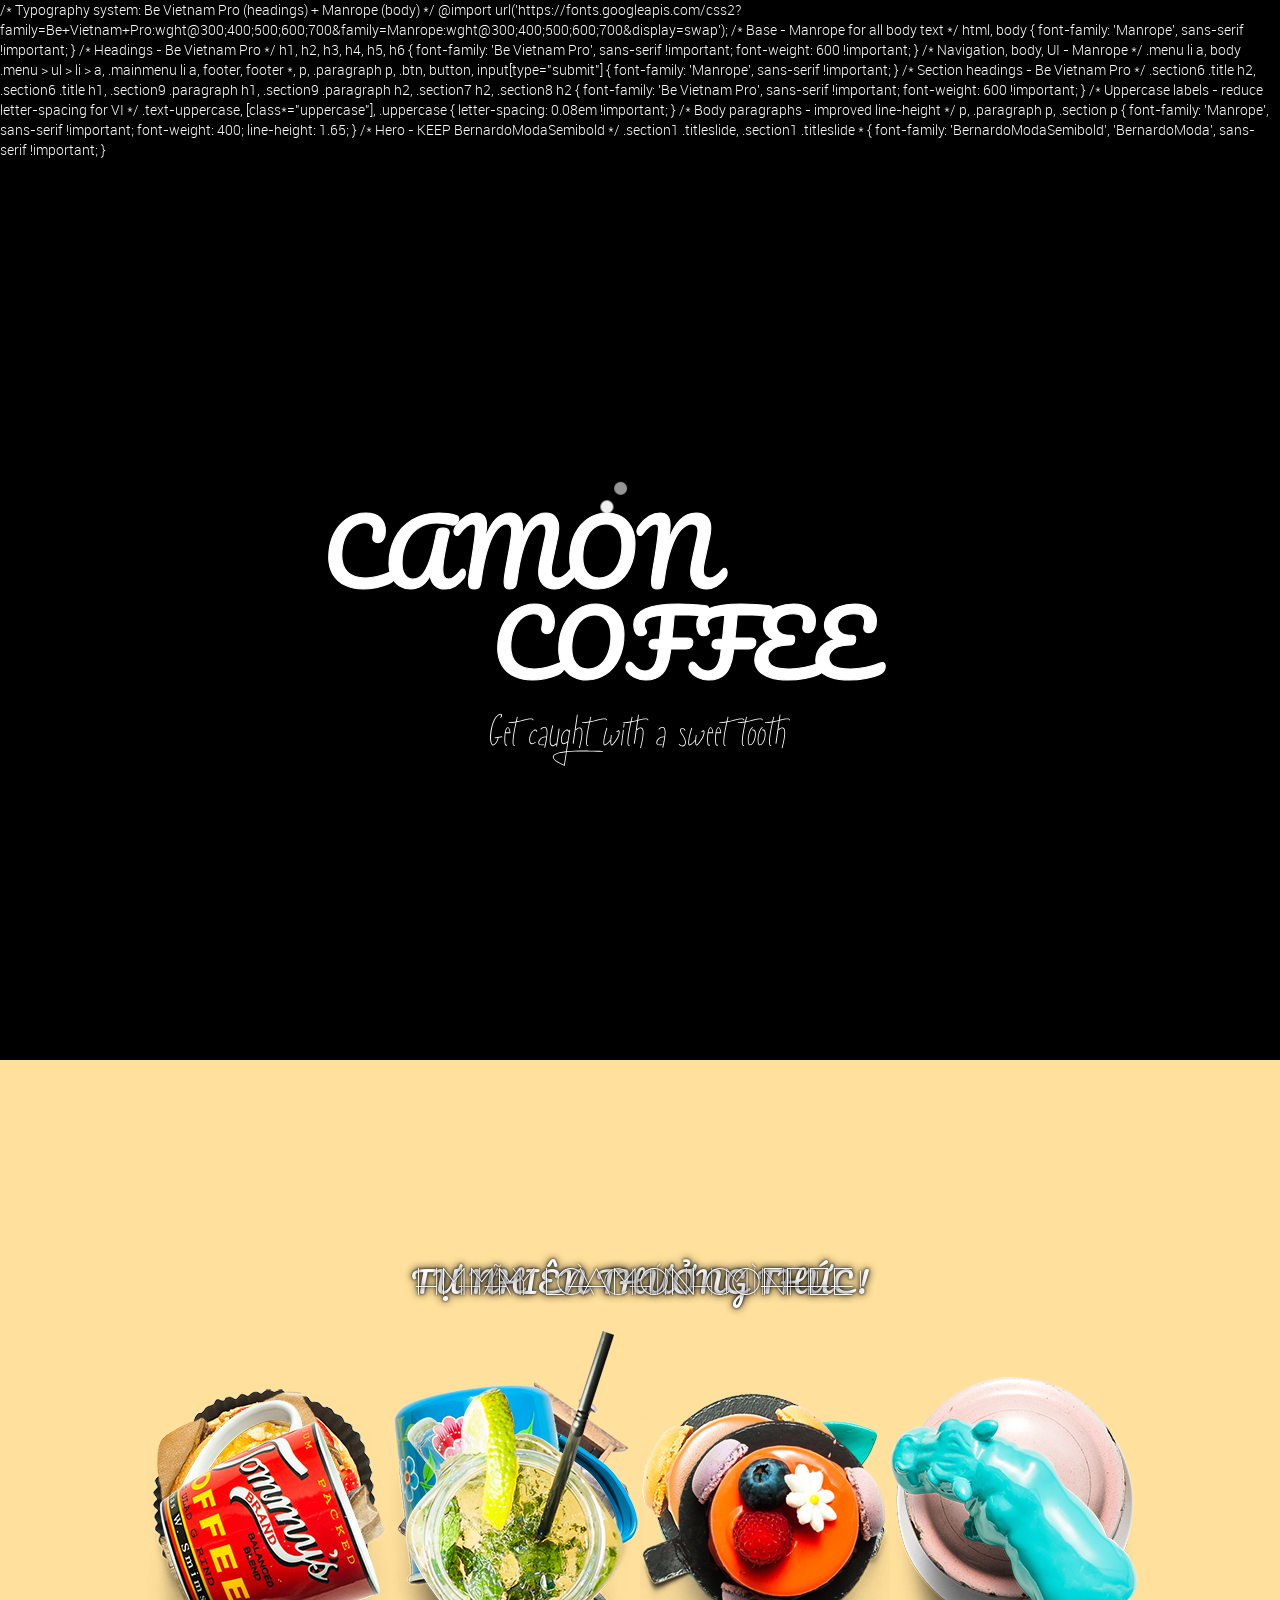
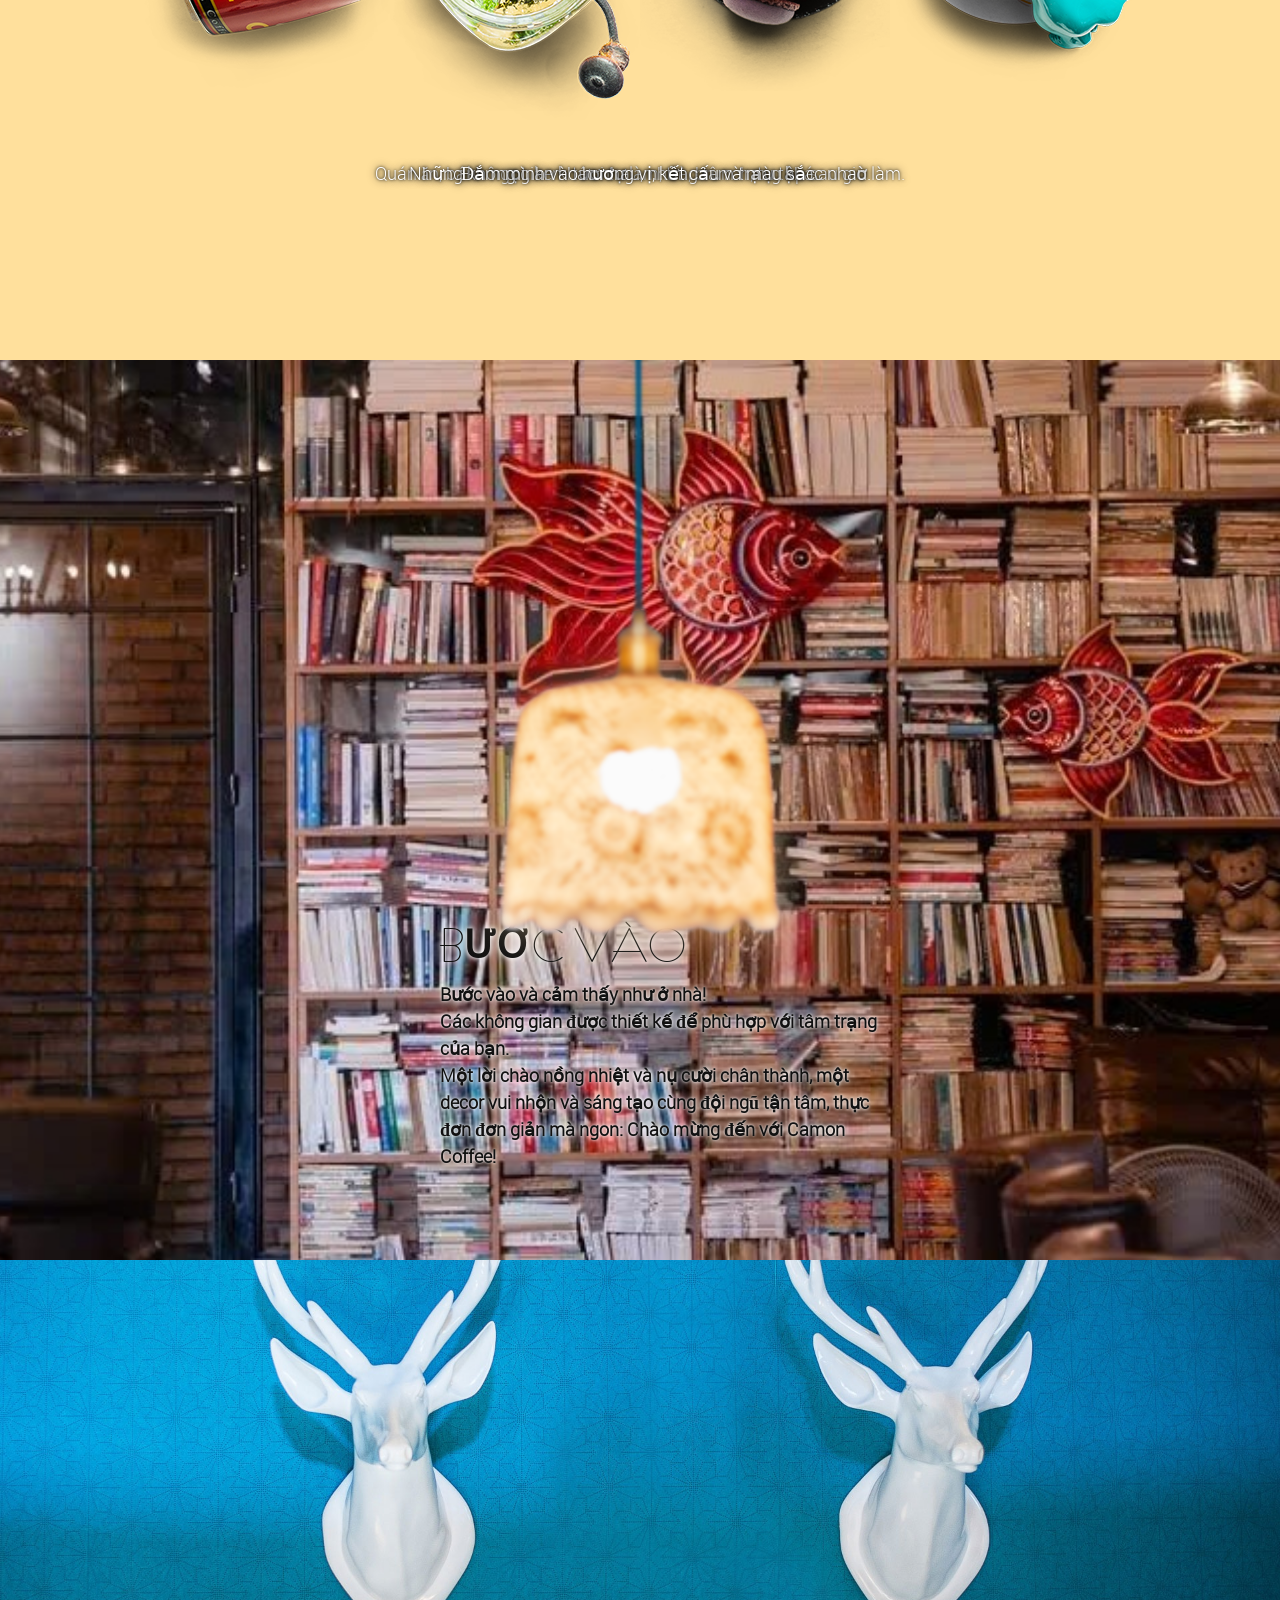
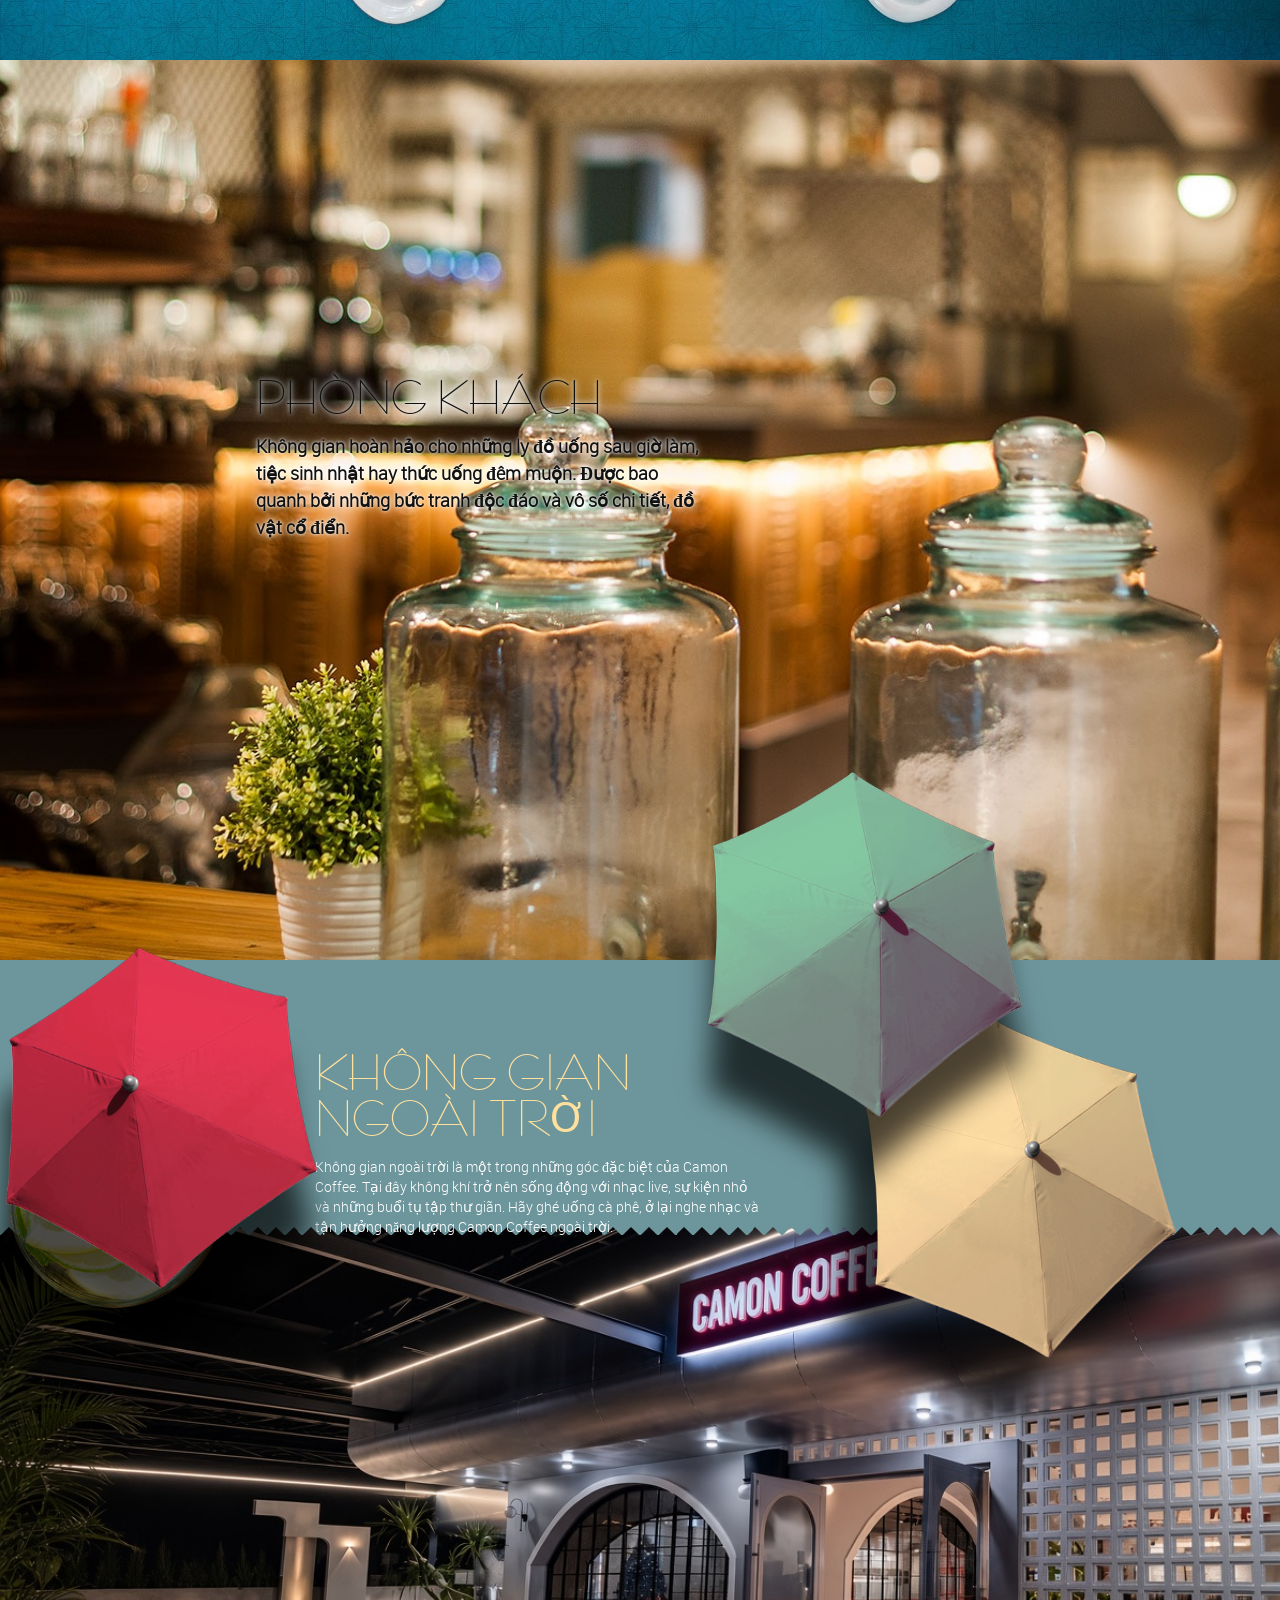
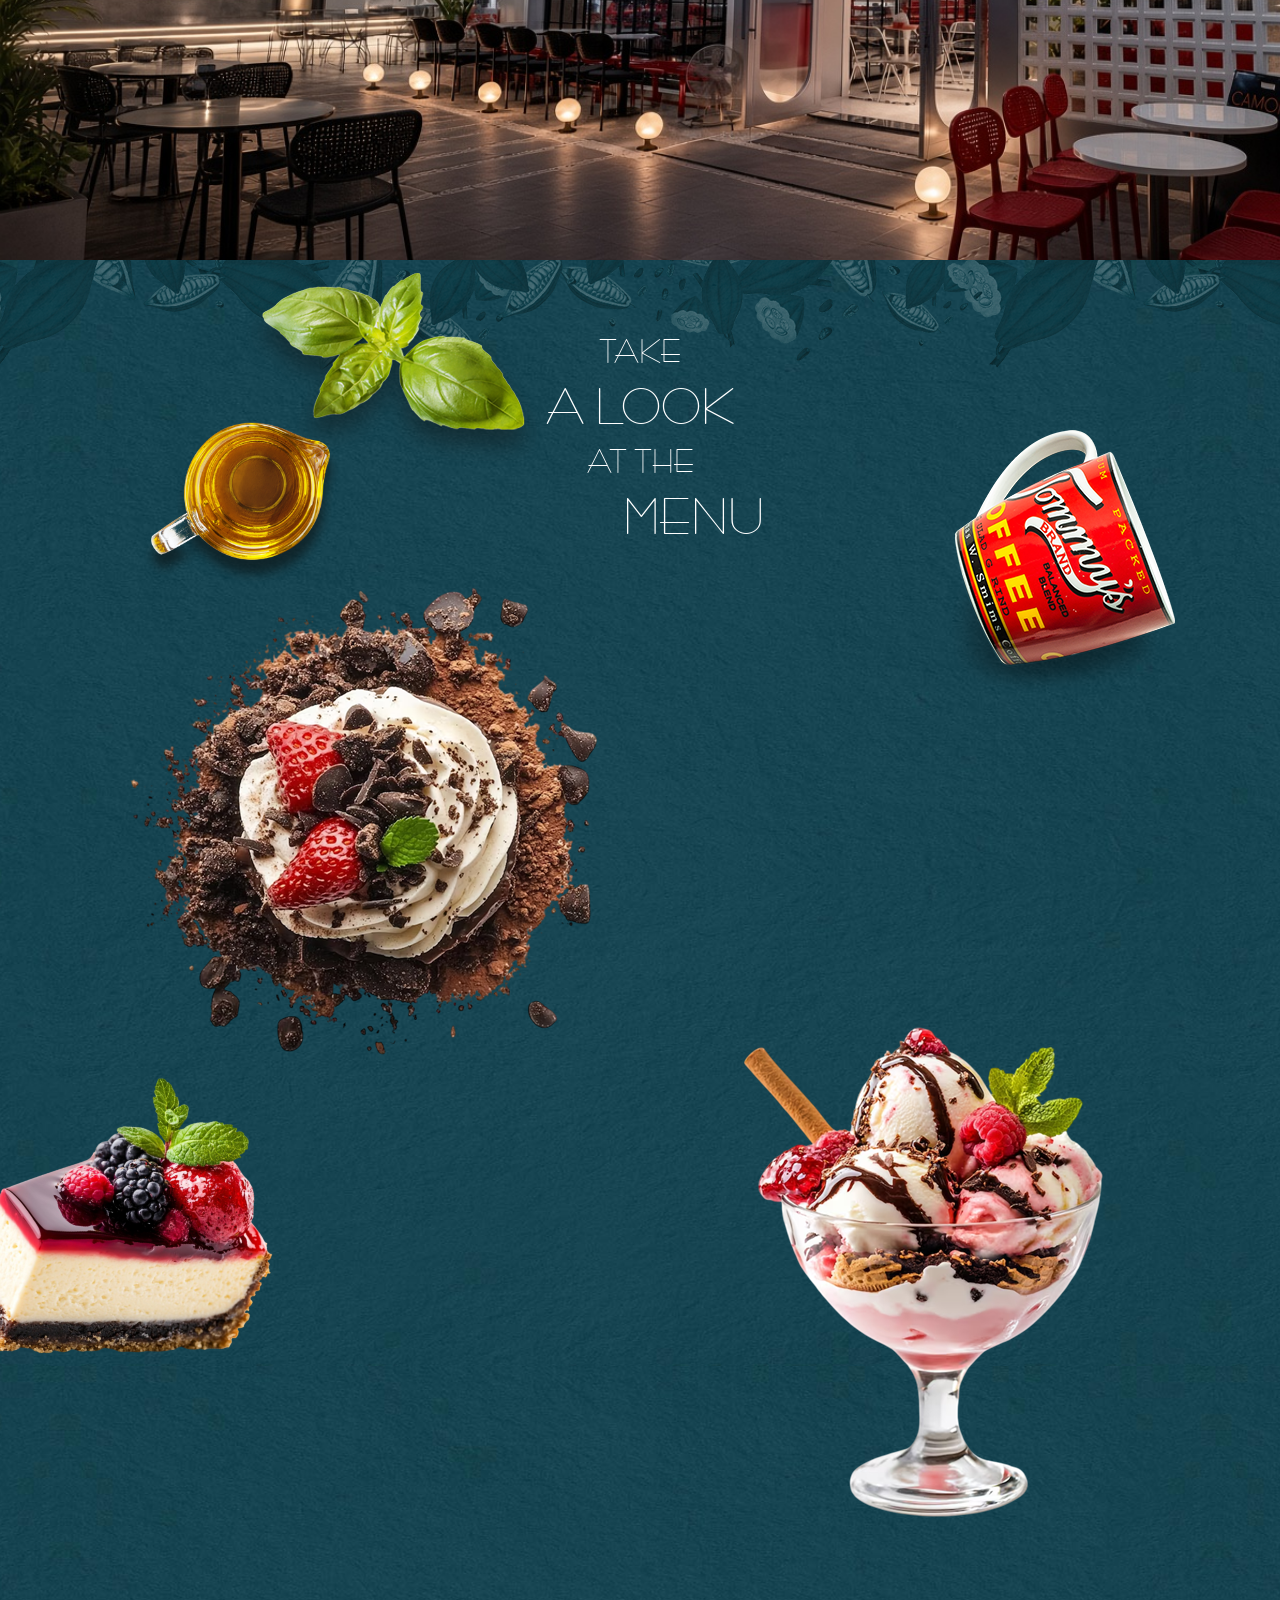
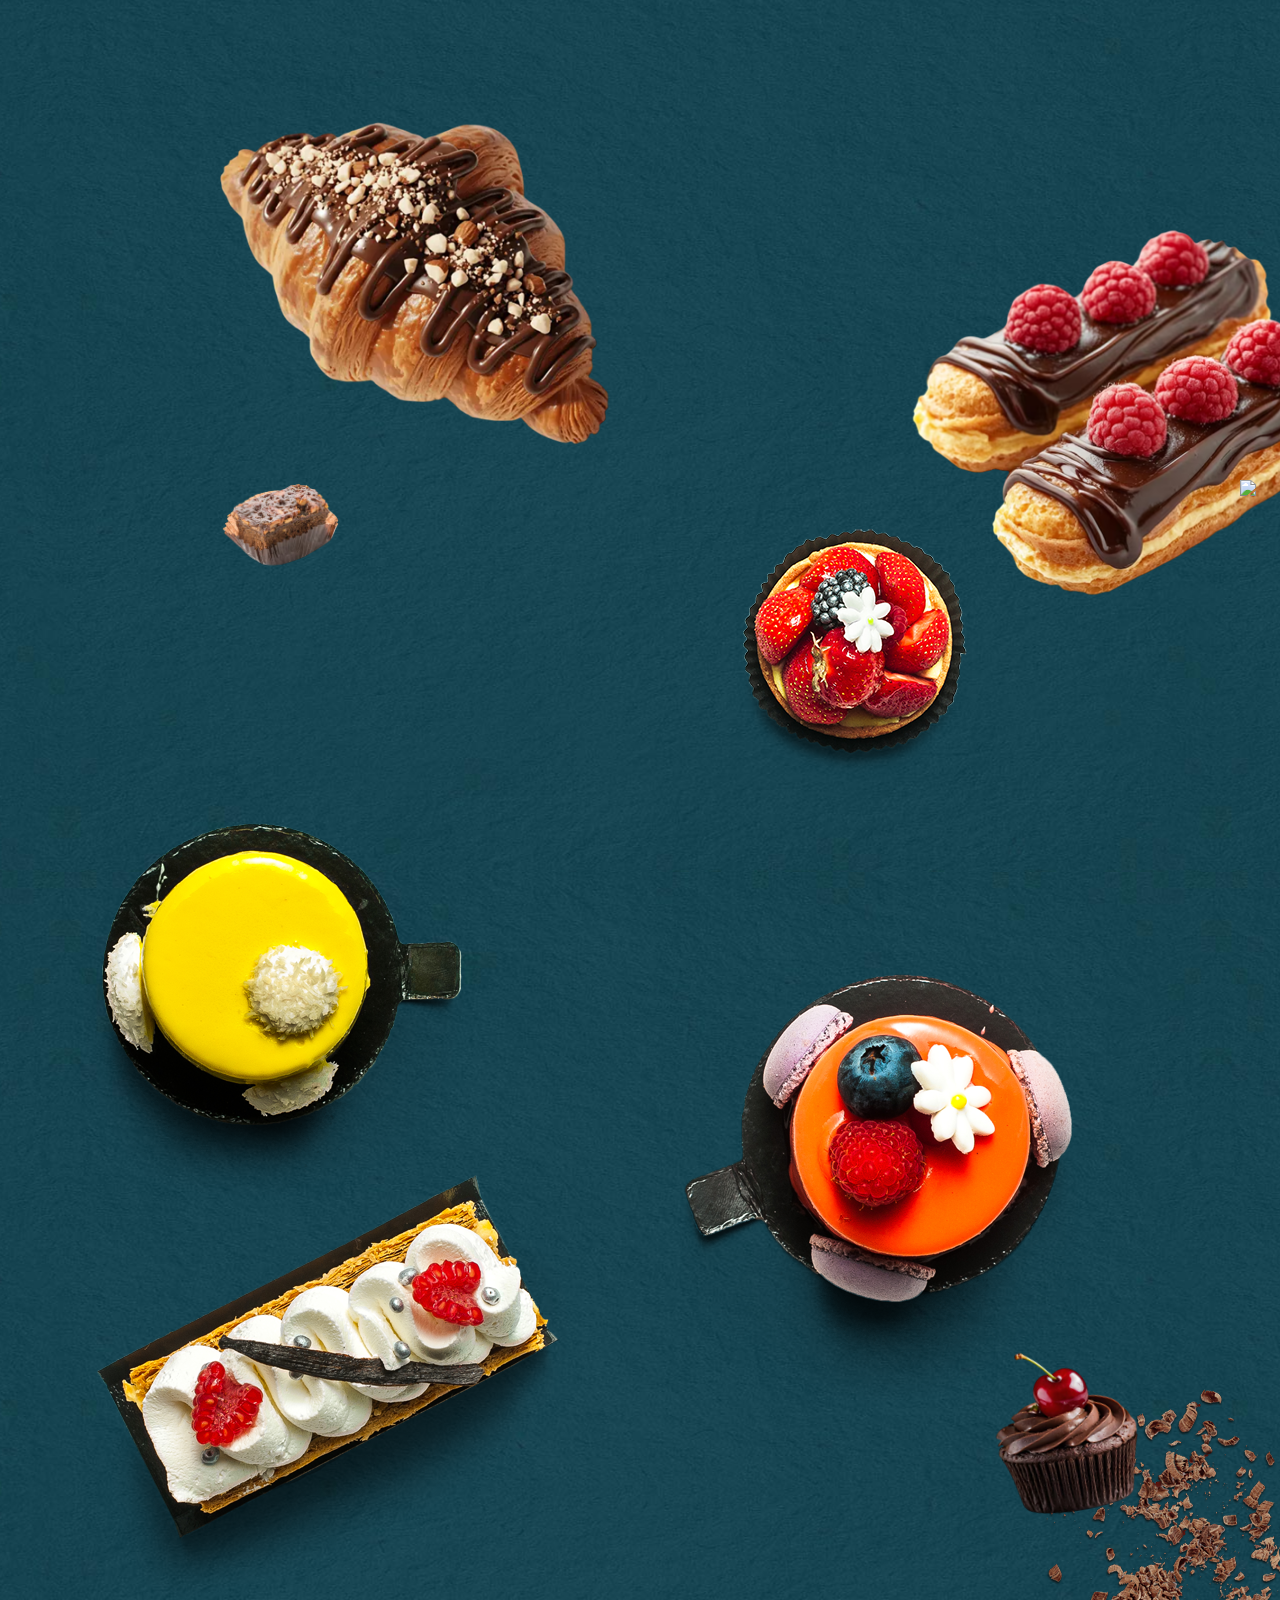
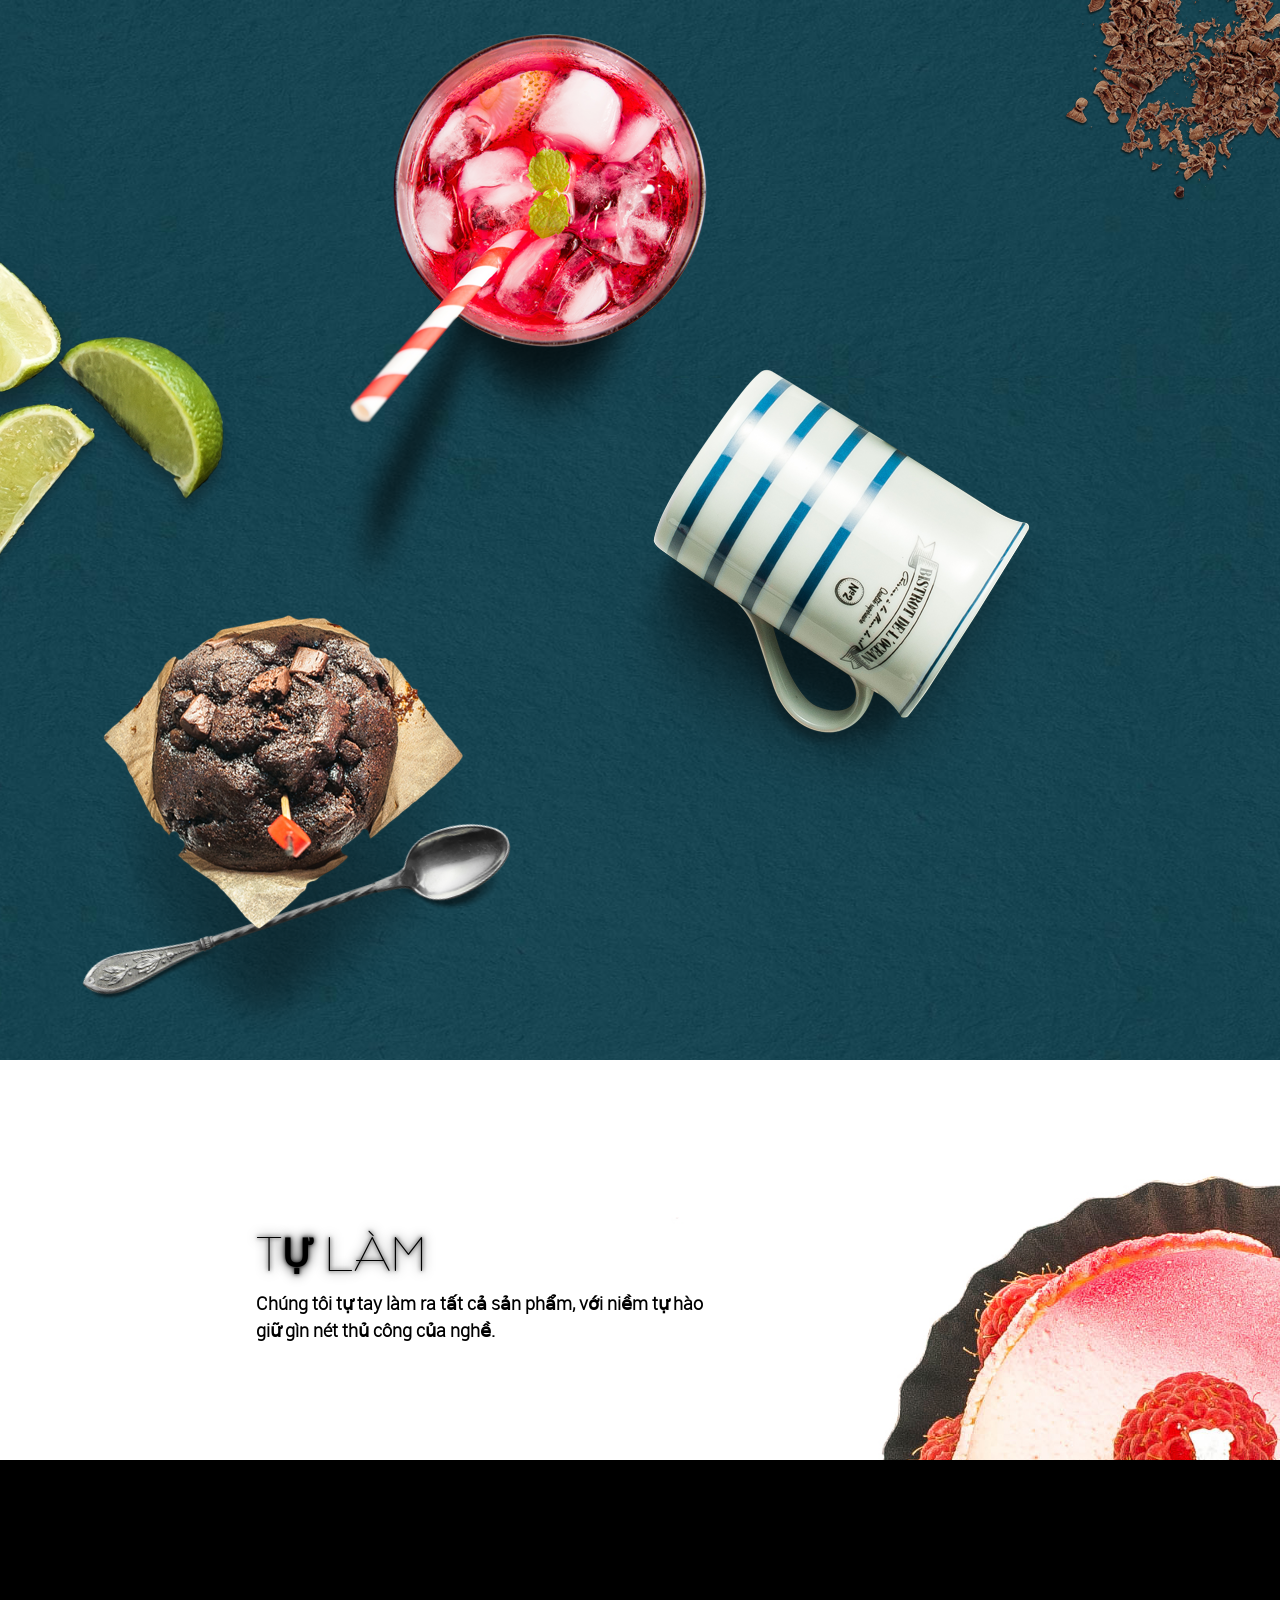
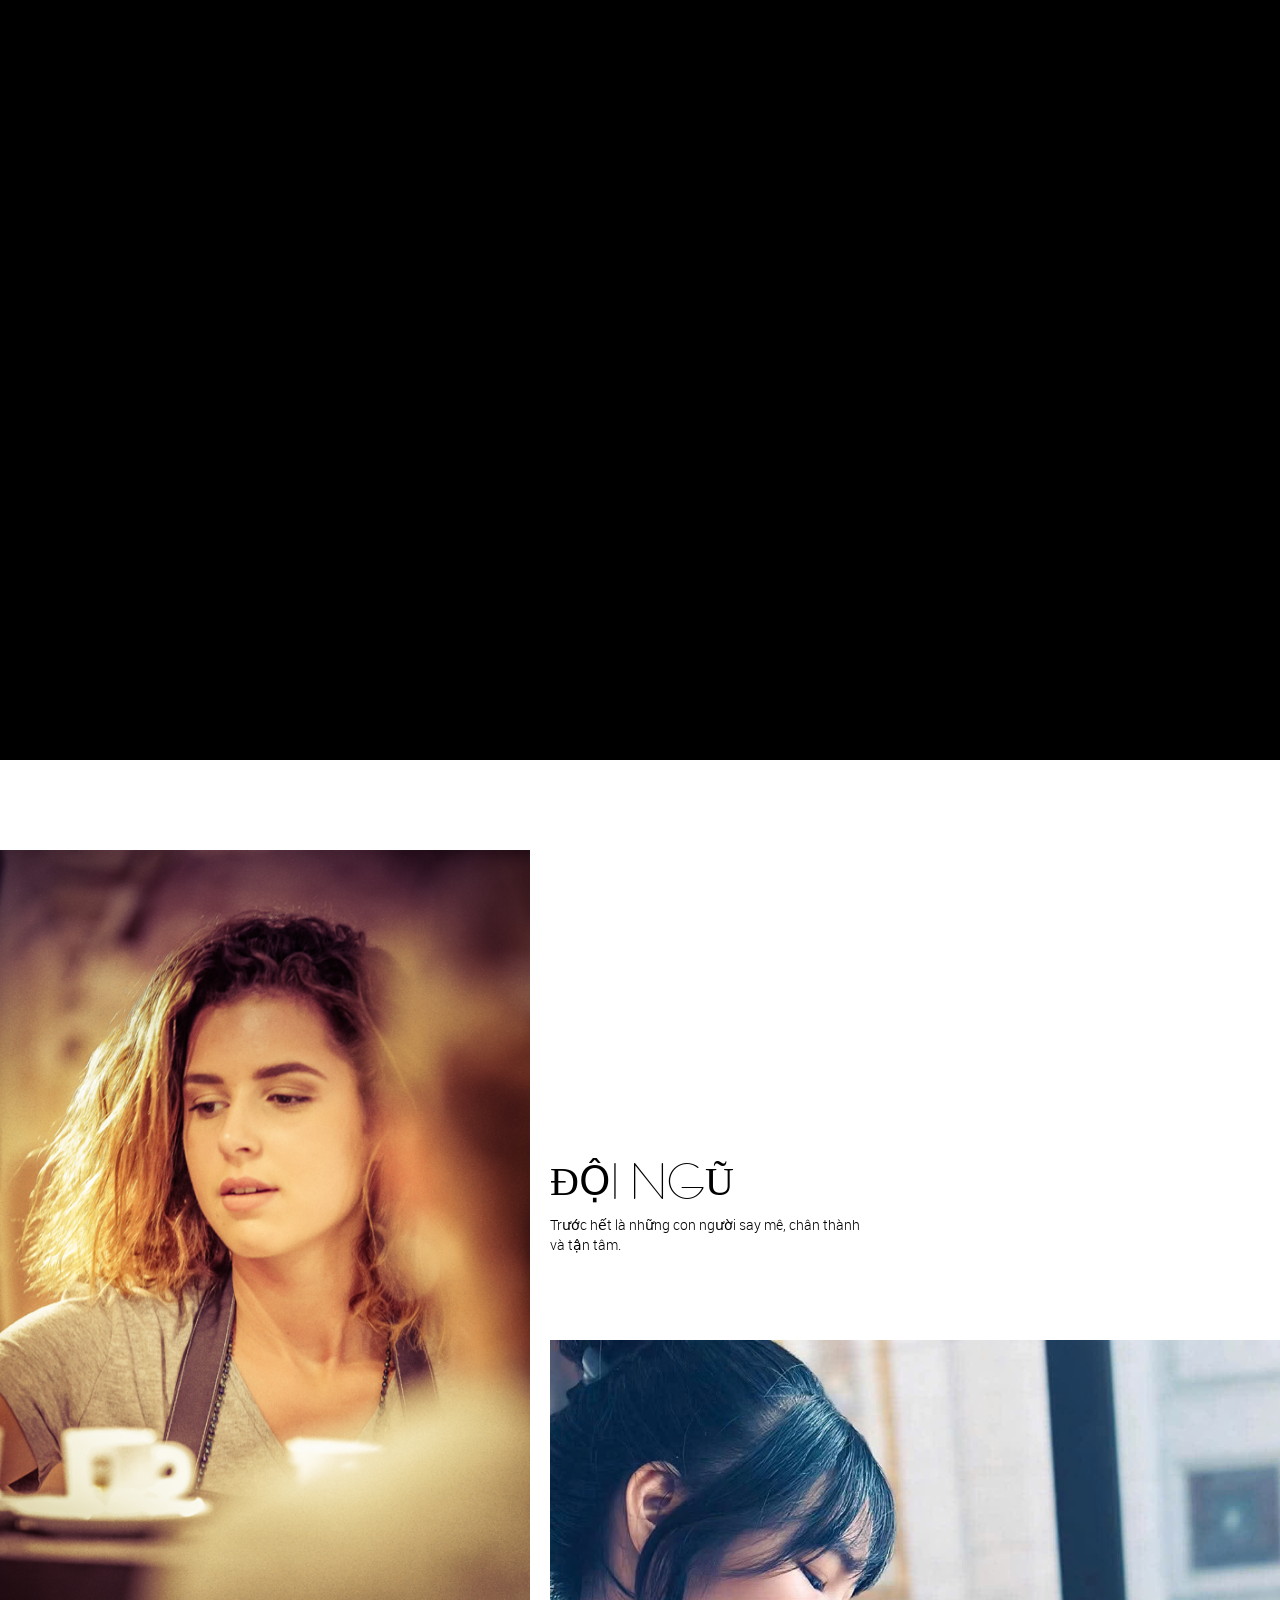
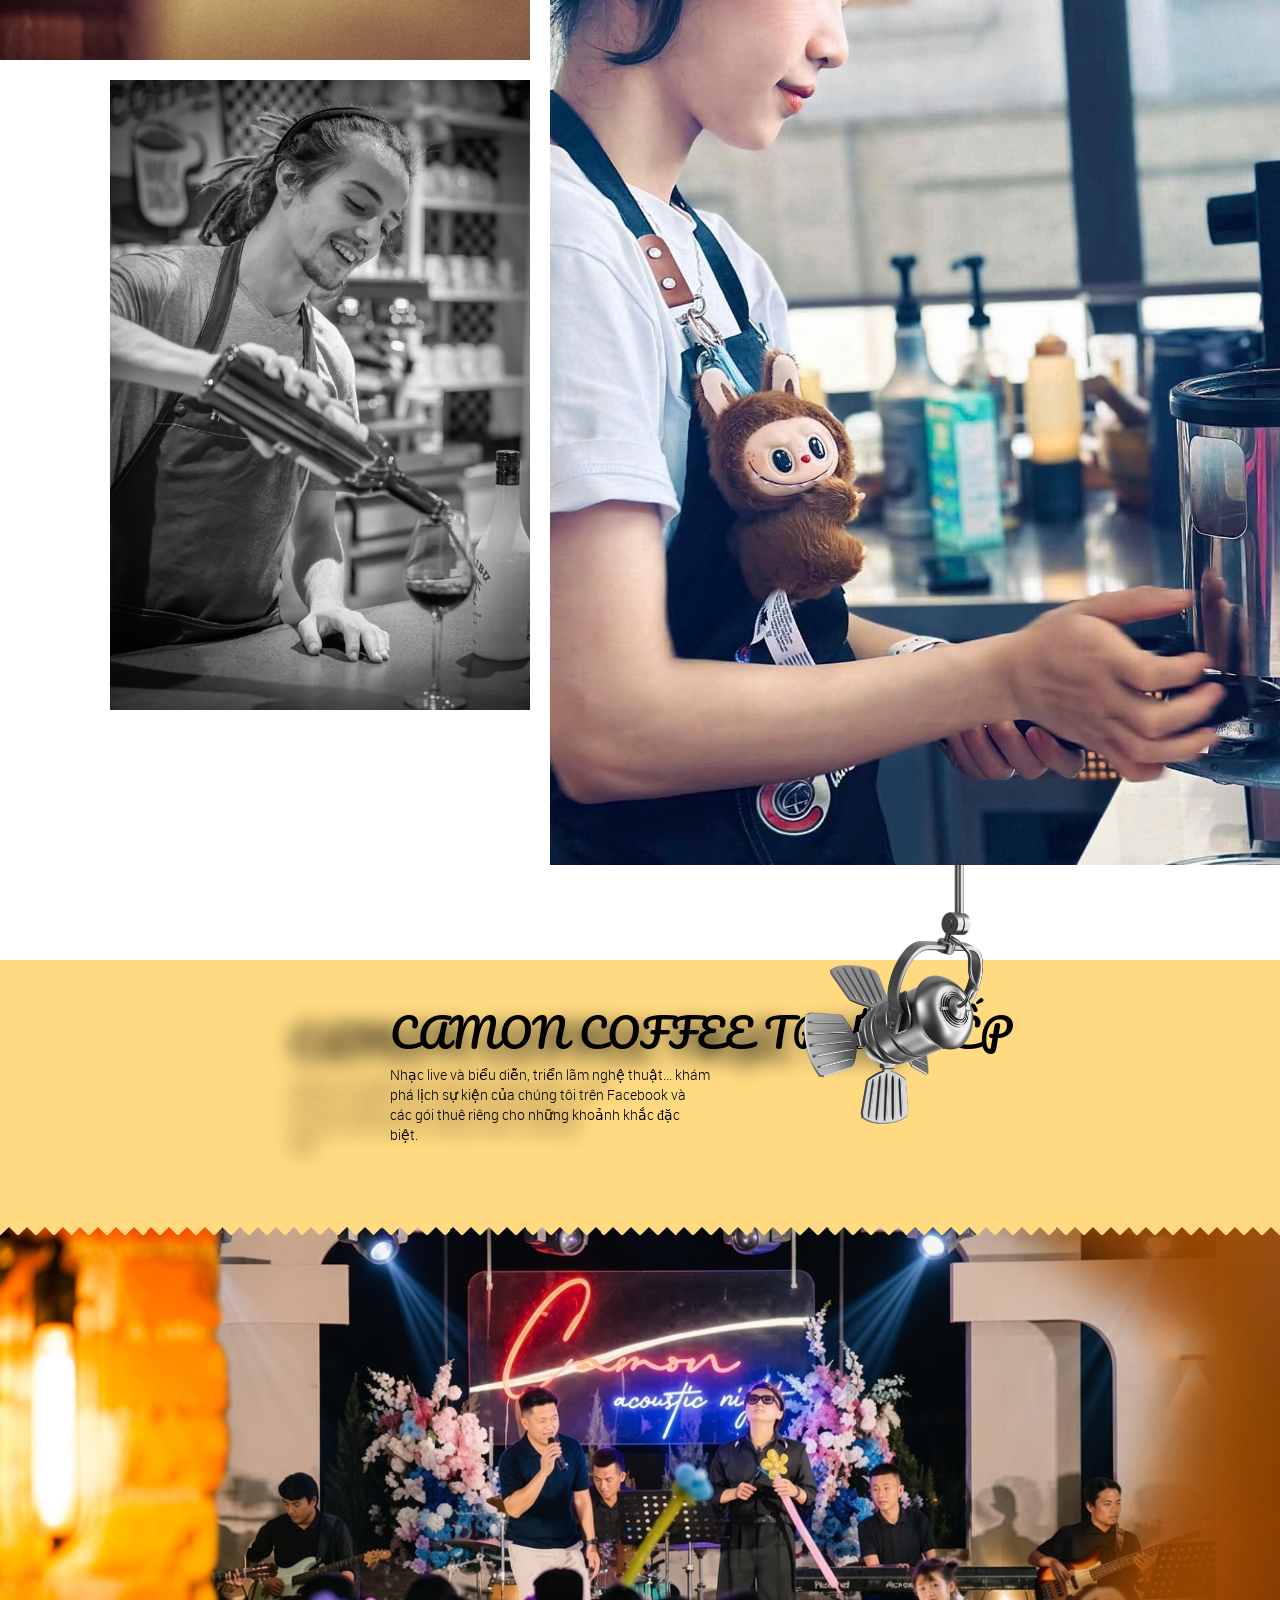
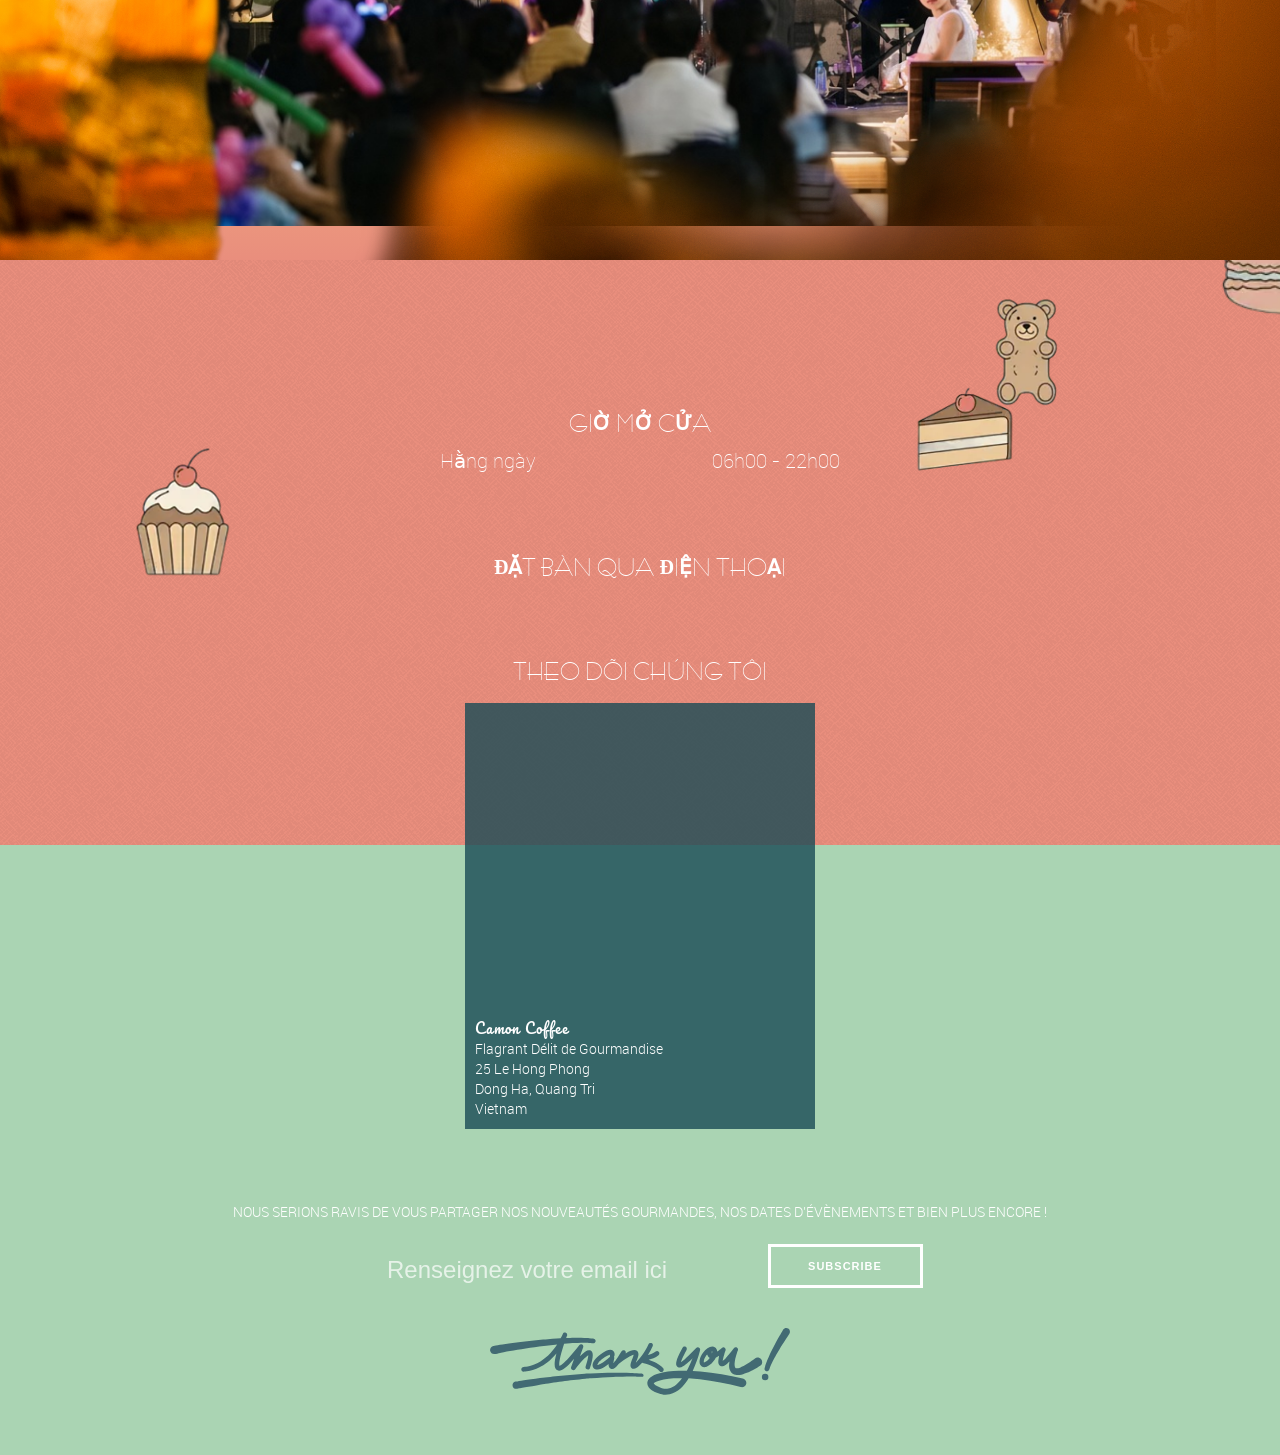
==== commit a3a7de93: "Typography fix: add !important to base font rules for proper cascade override" ====
--- a/site/index.html
+++ b/site/index.html
@@ -59,7 +59,7 @@
 /* Typography system: Be Vietnam Pro (headings) + Manrope (body) */
 @import url('https://fonts.googleapis.com/css2?family=Be+Vietnam+Pro:wght@300;400;500;600;700&family=Manrope:wght@300;400;500;600;700&display=swap');
 /* Base - Manrope for all body text */
-html, body { font-family: 'Manrope', sans-serif; }
+html, body { font-family: 'Manrope', sans-serif !important; }
 /* Headings - Be Vietnam Pro */
 h1, h2, h3, h4, h5, h6 { font-family: 'Be Vietnam Pro', sans-serif !important; font-weight: 600 !important; }
 /* Navigation, body, UI - Manrope */
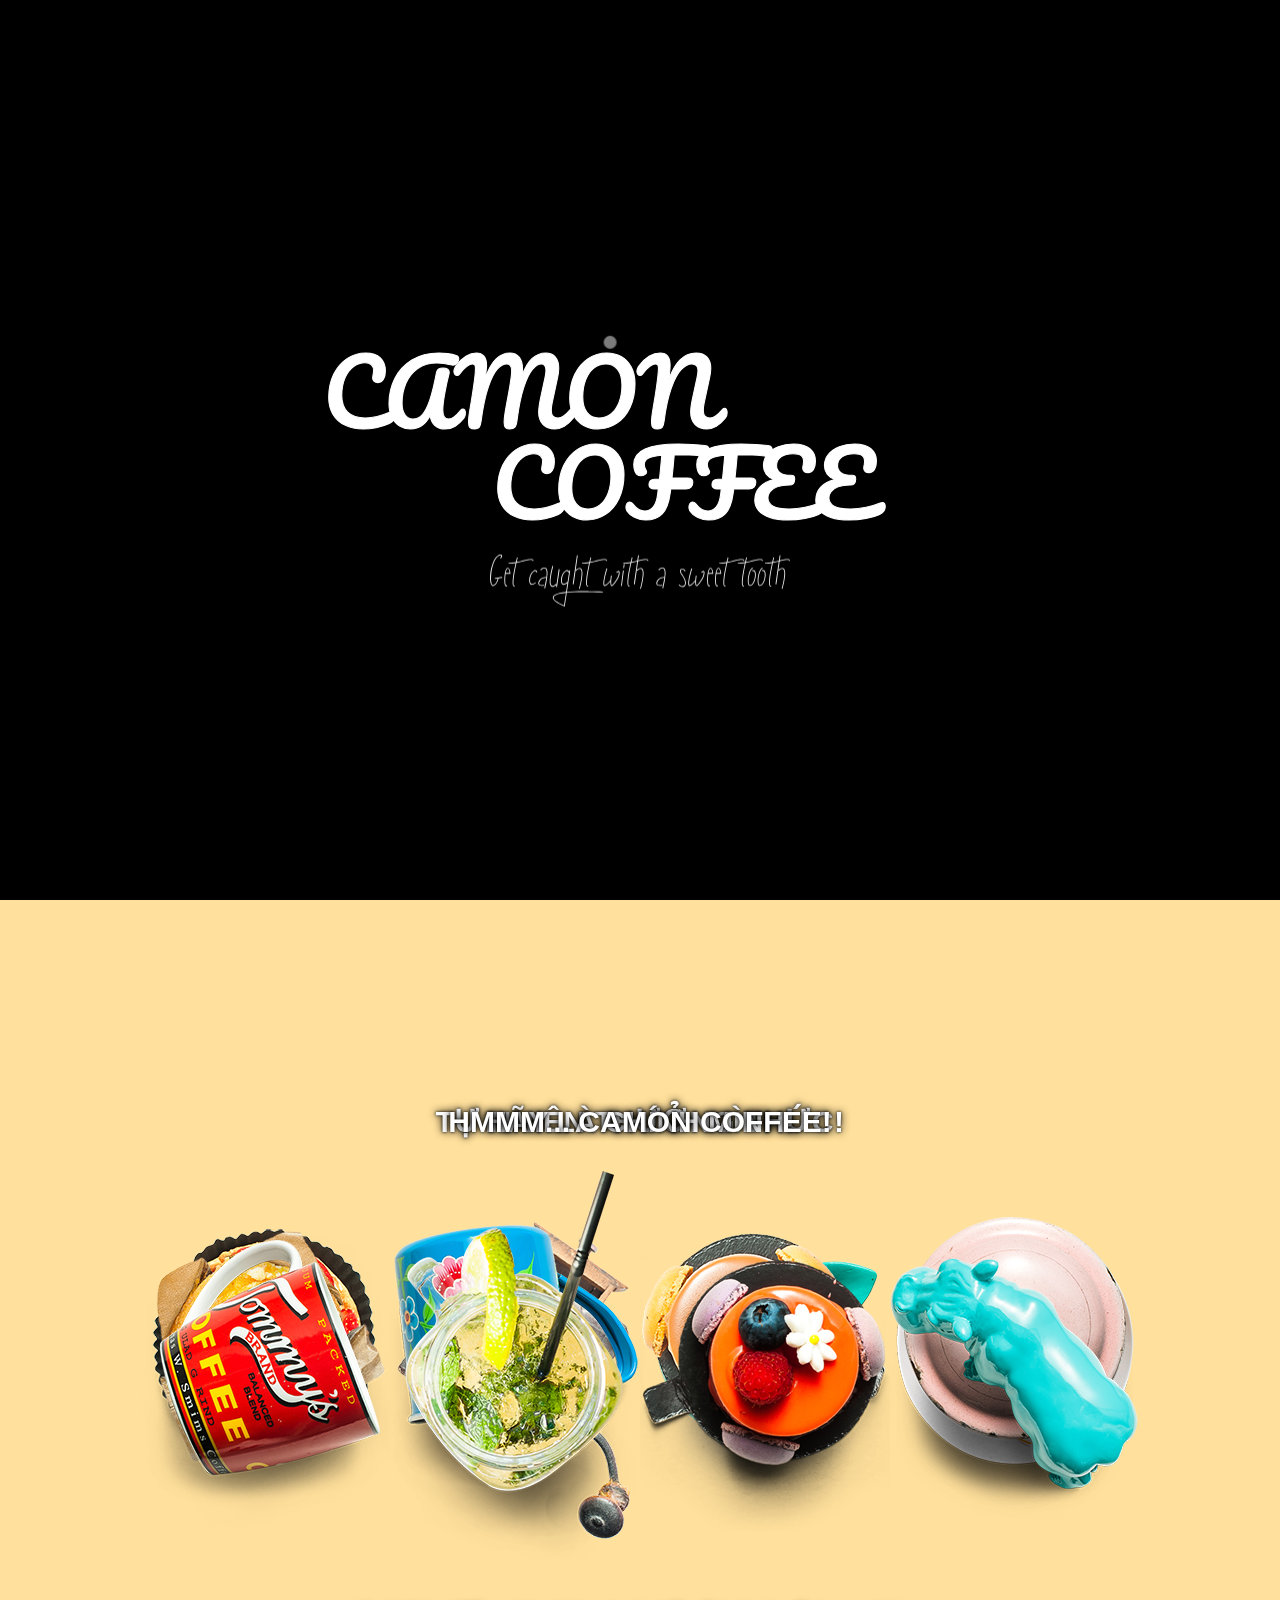
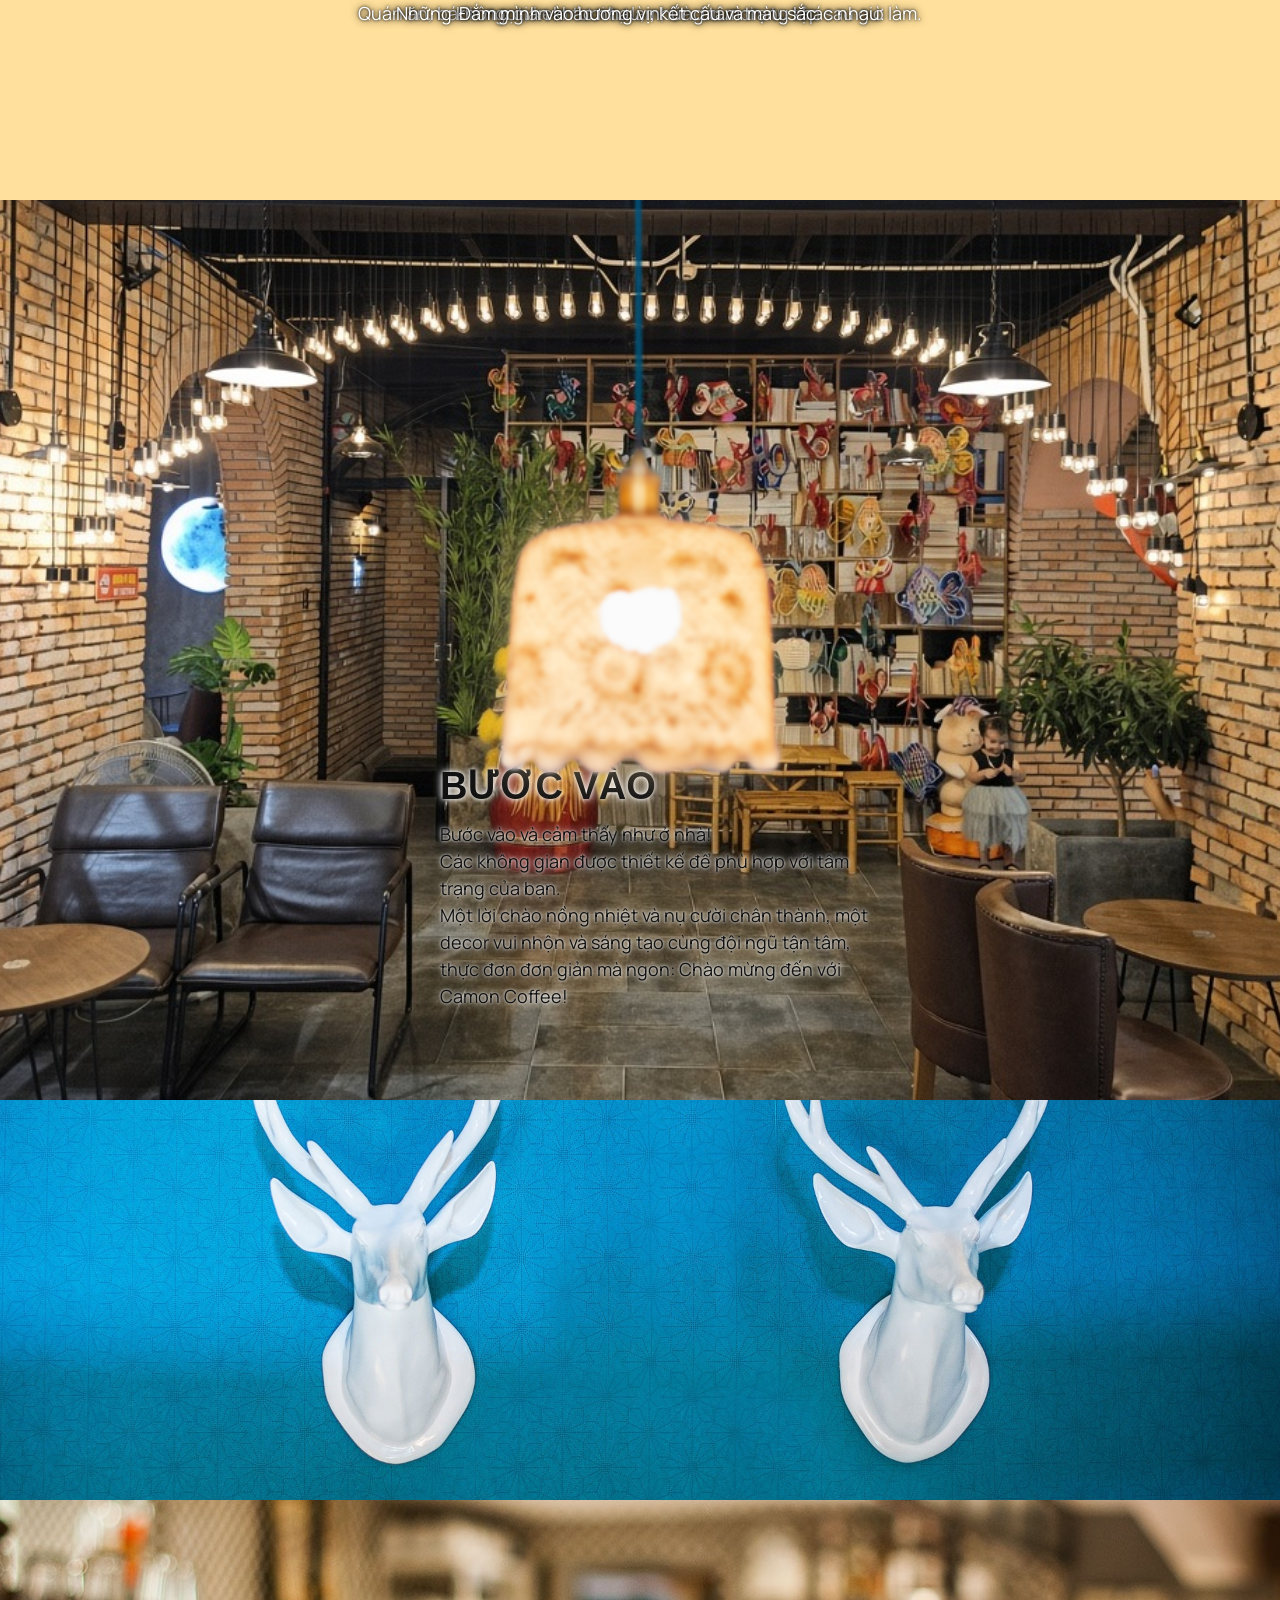
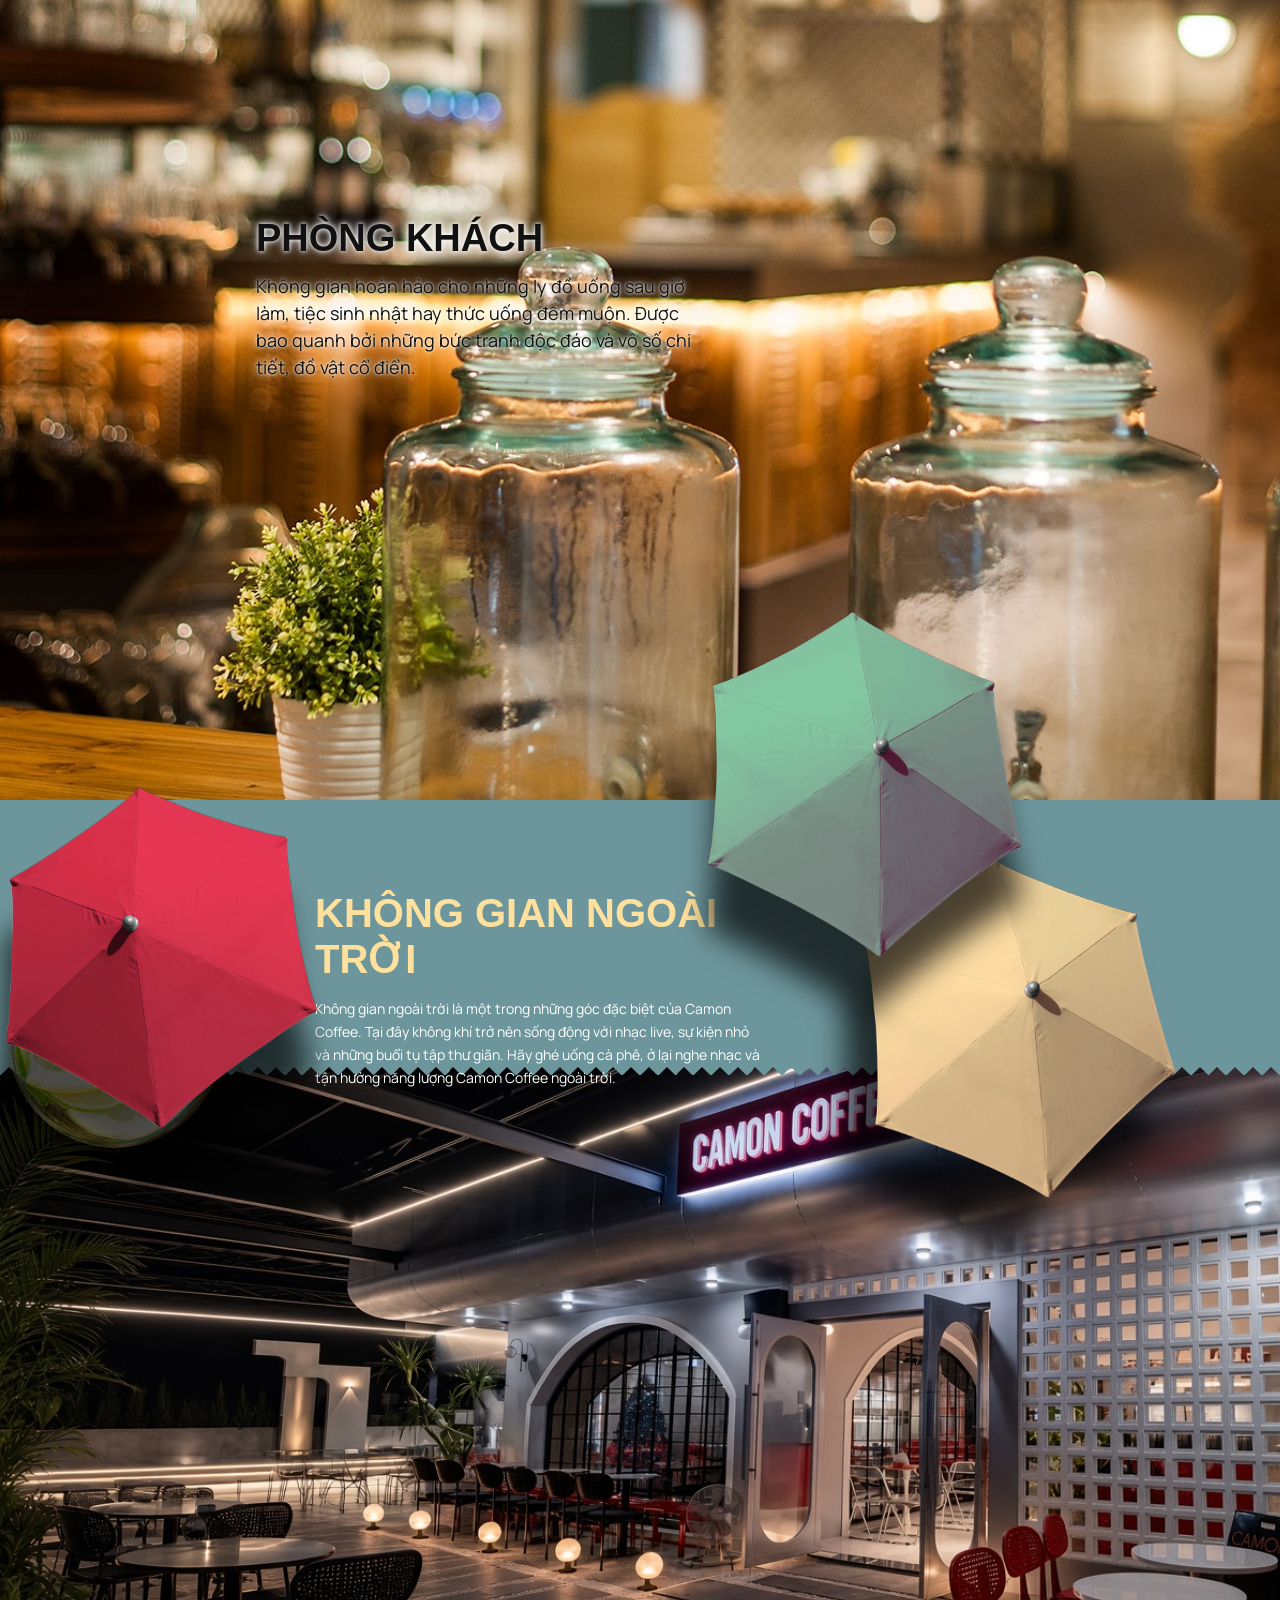
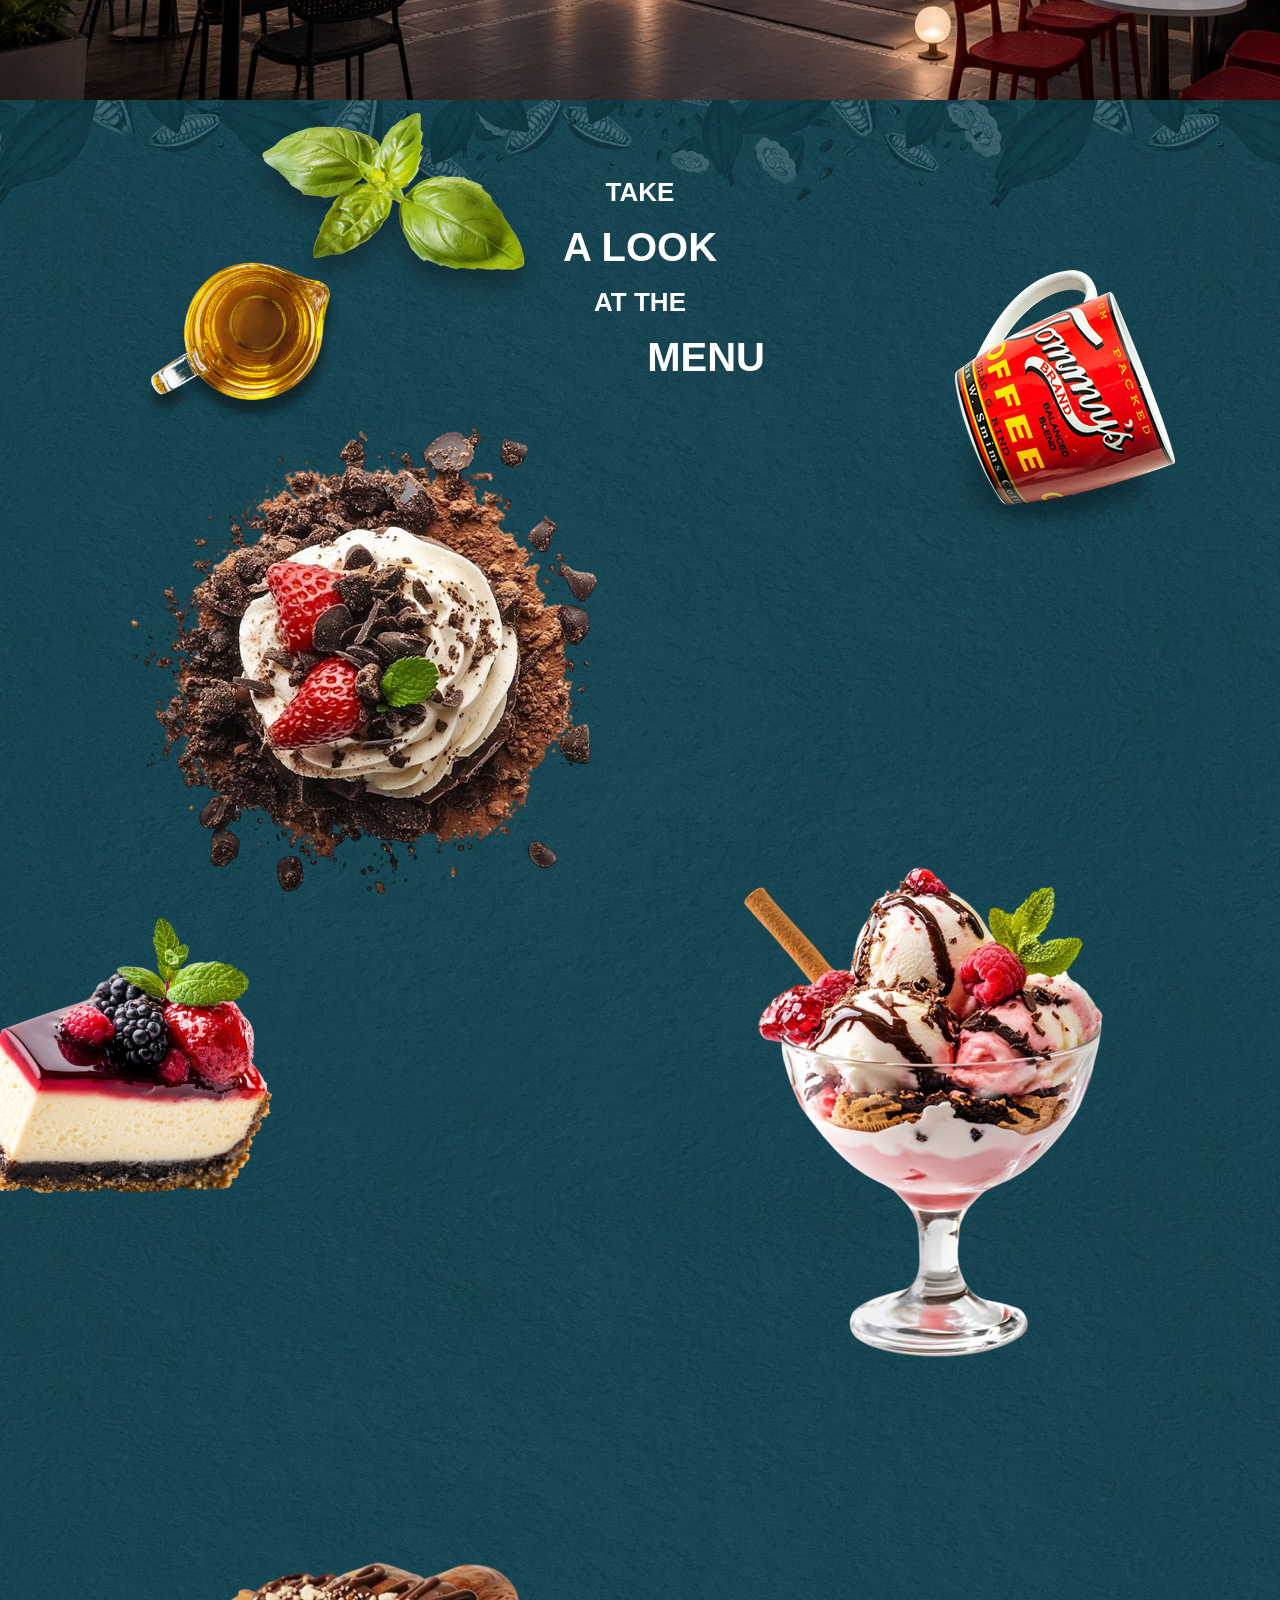
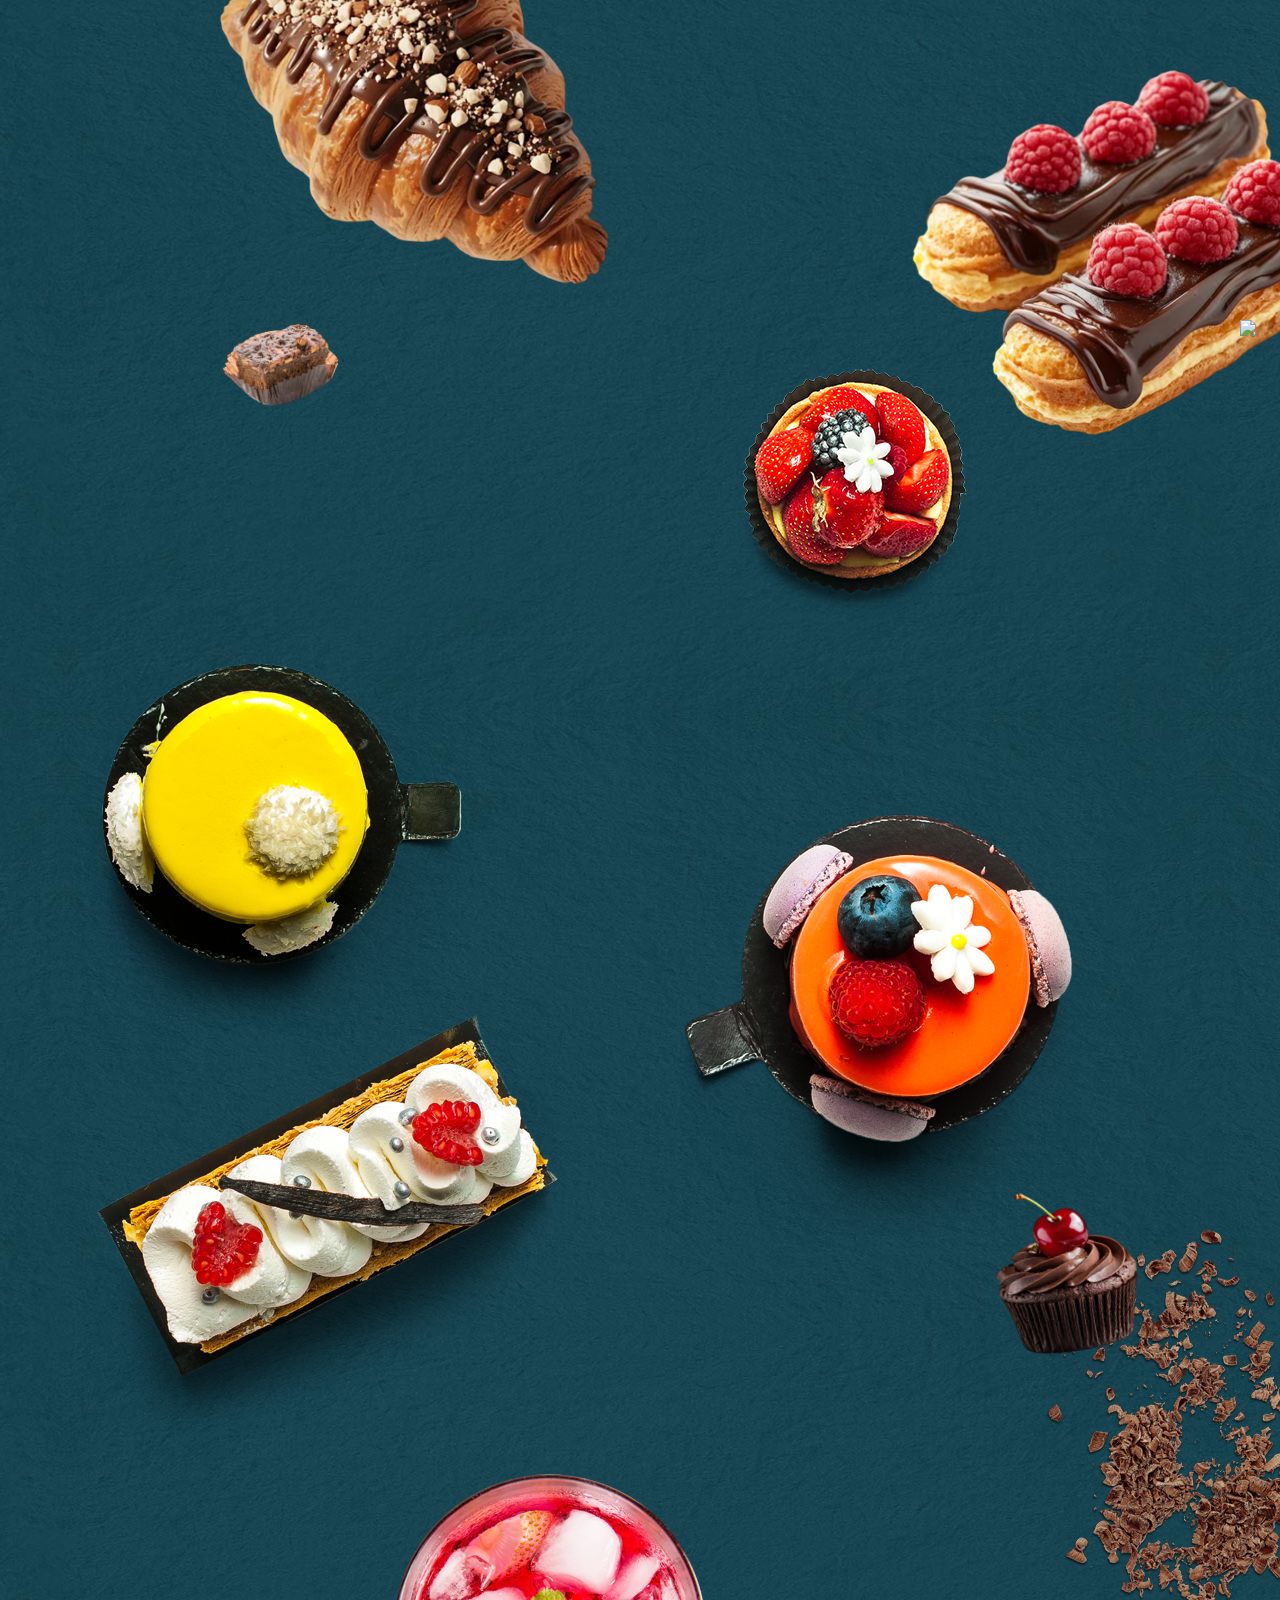
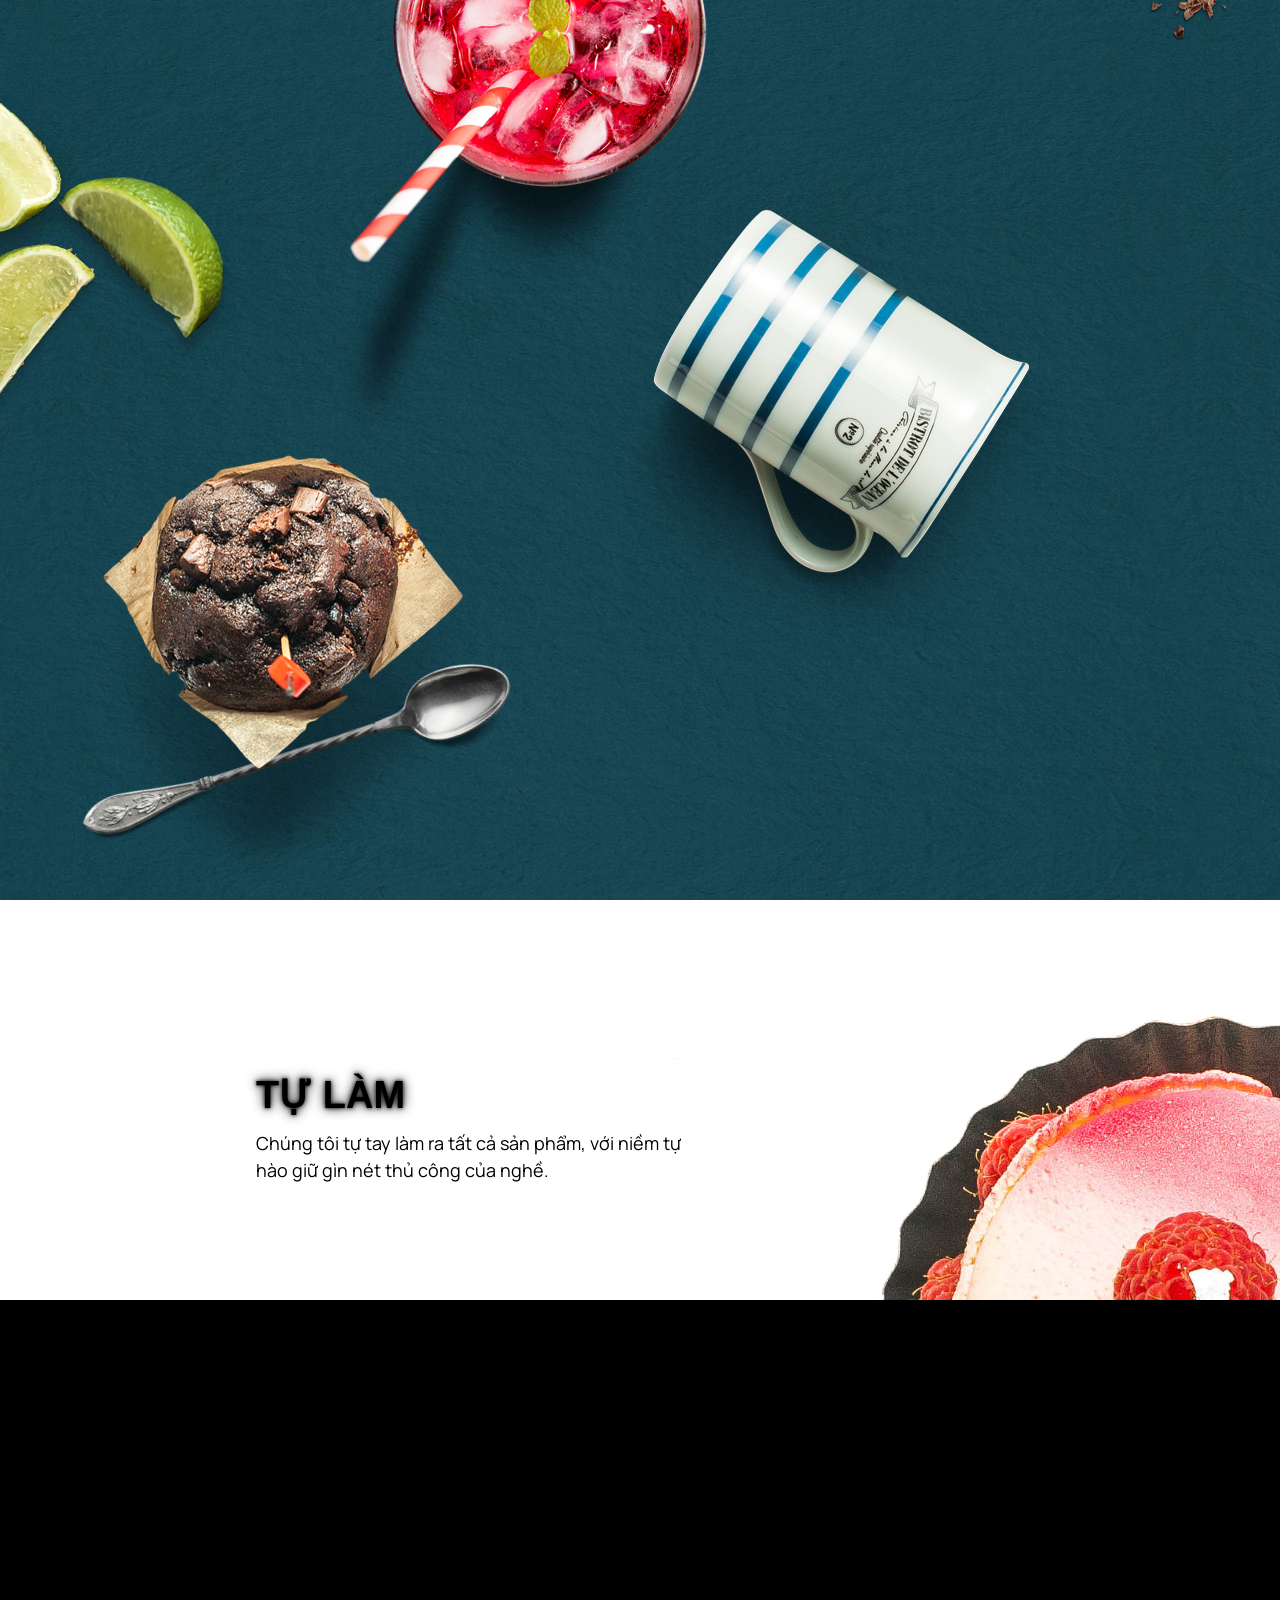
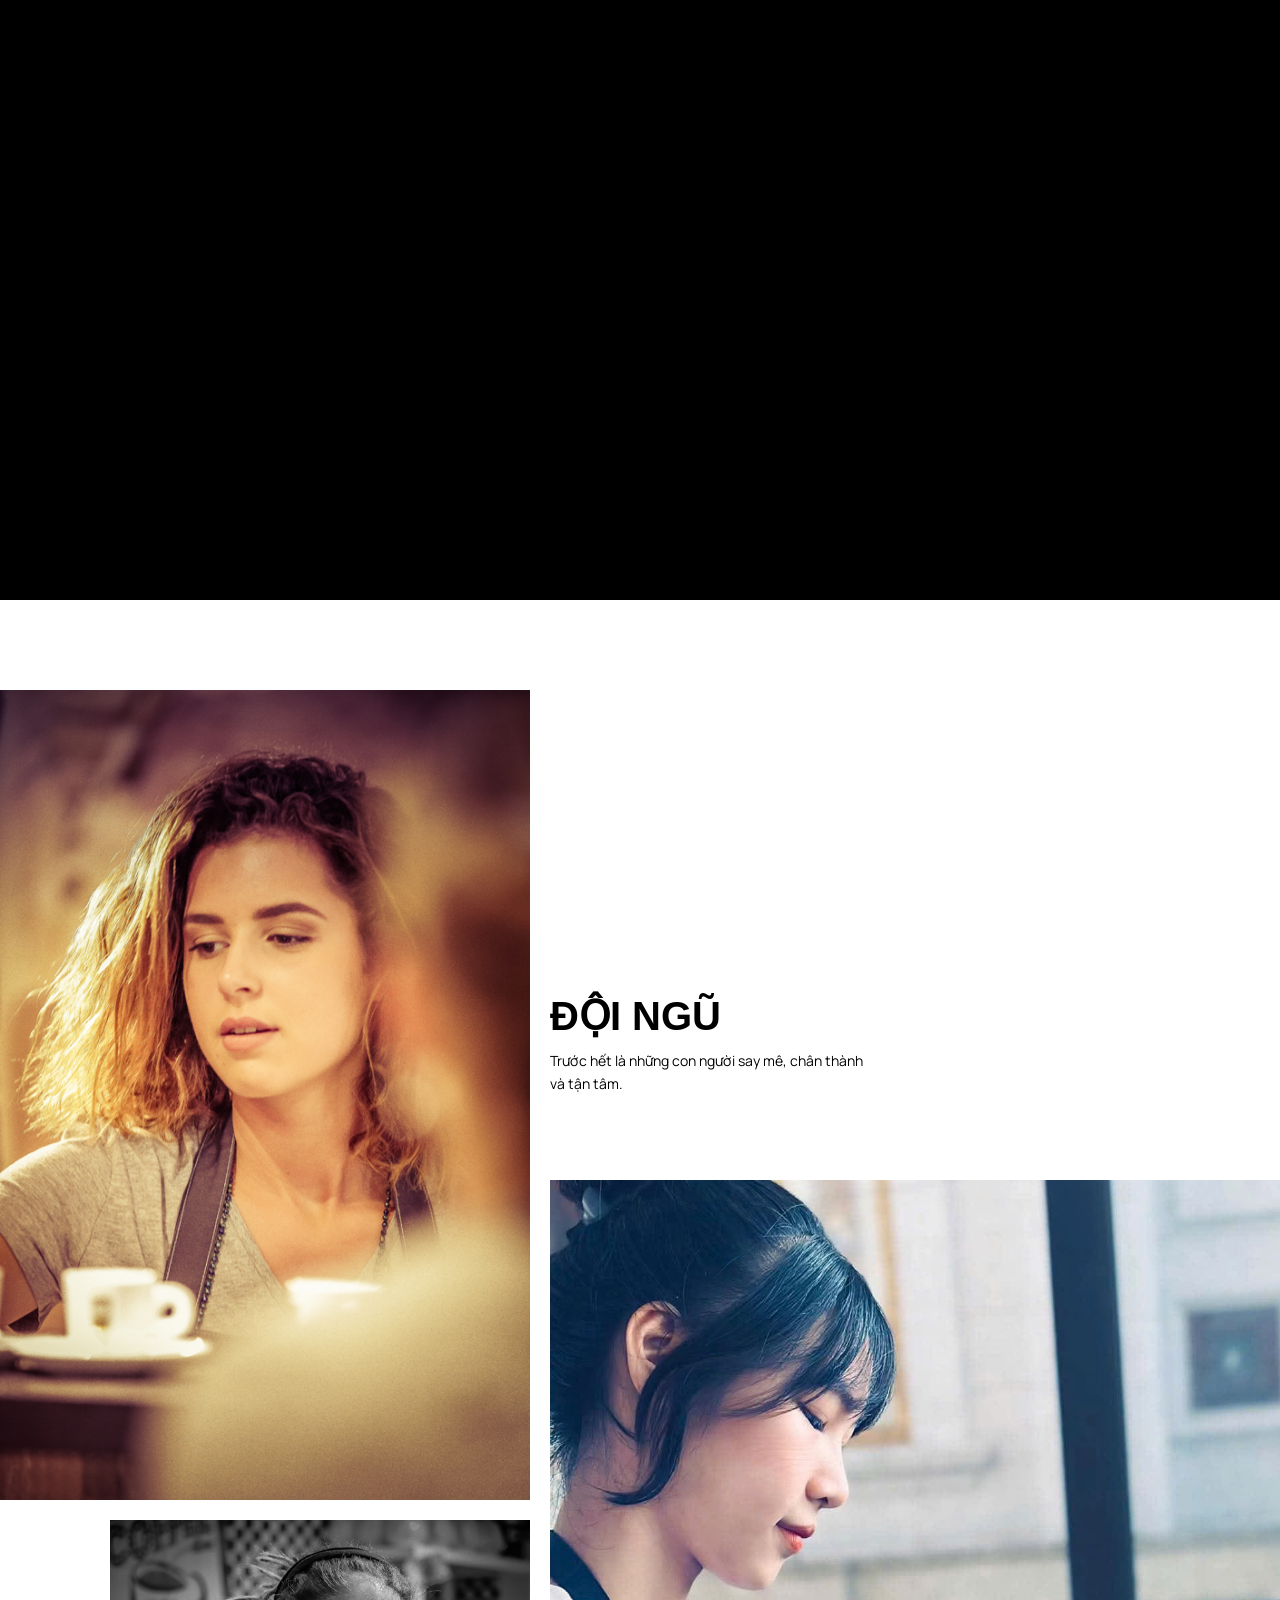
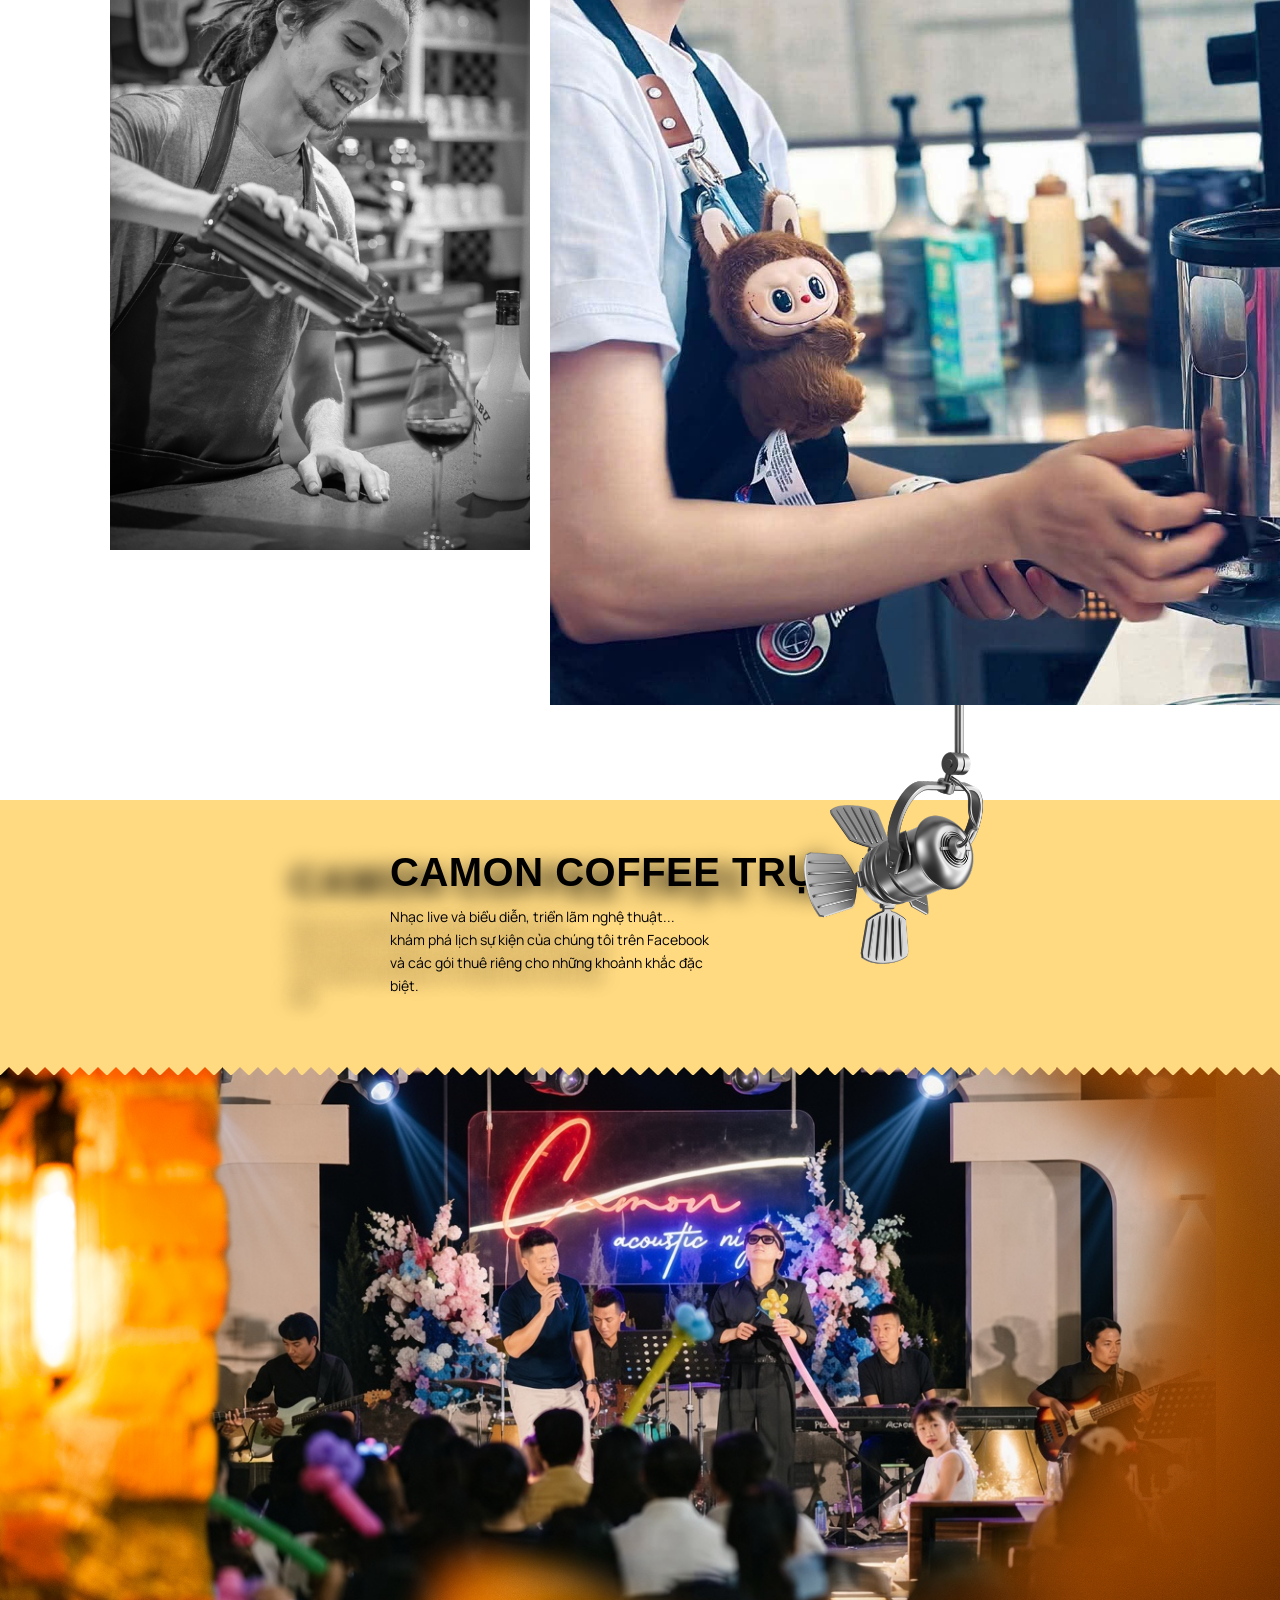
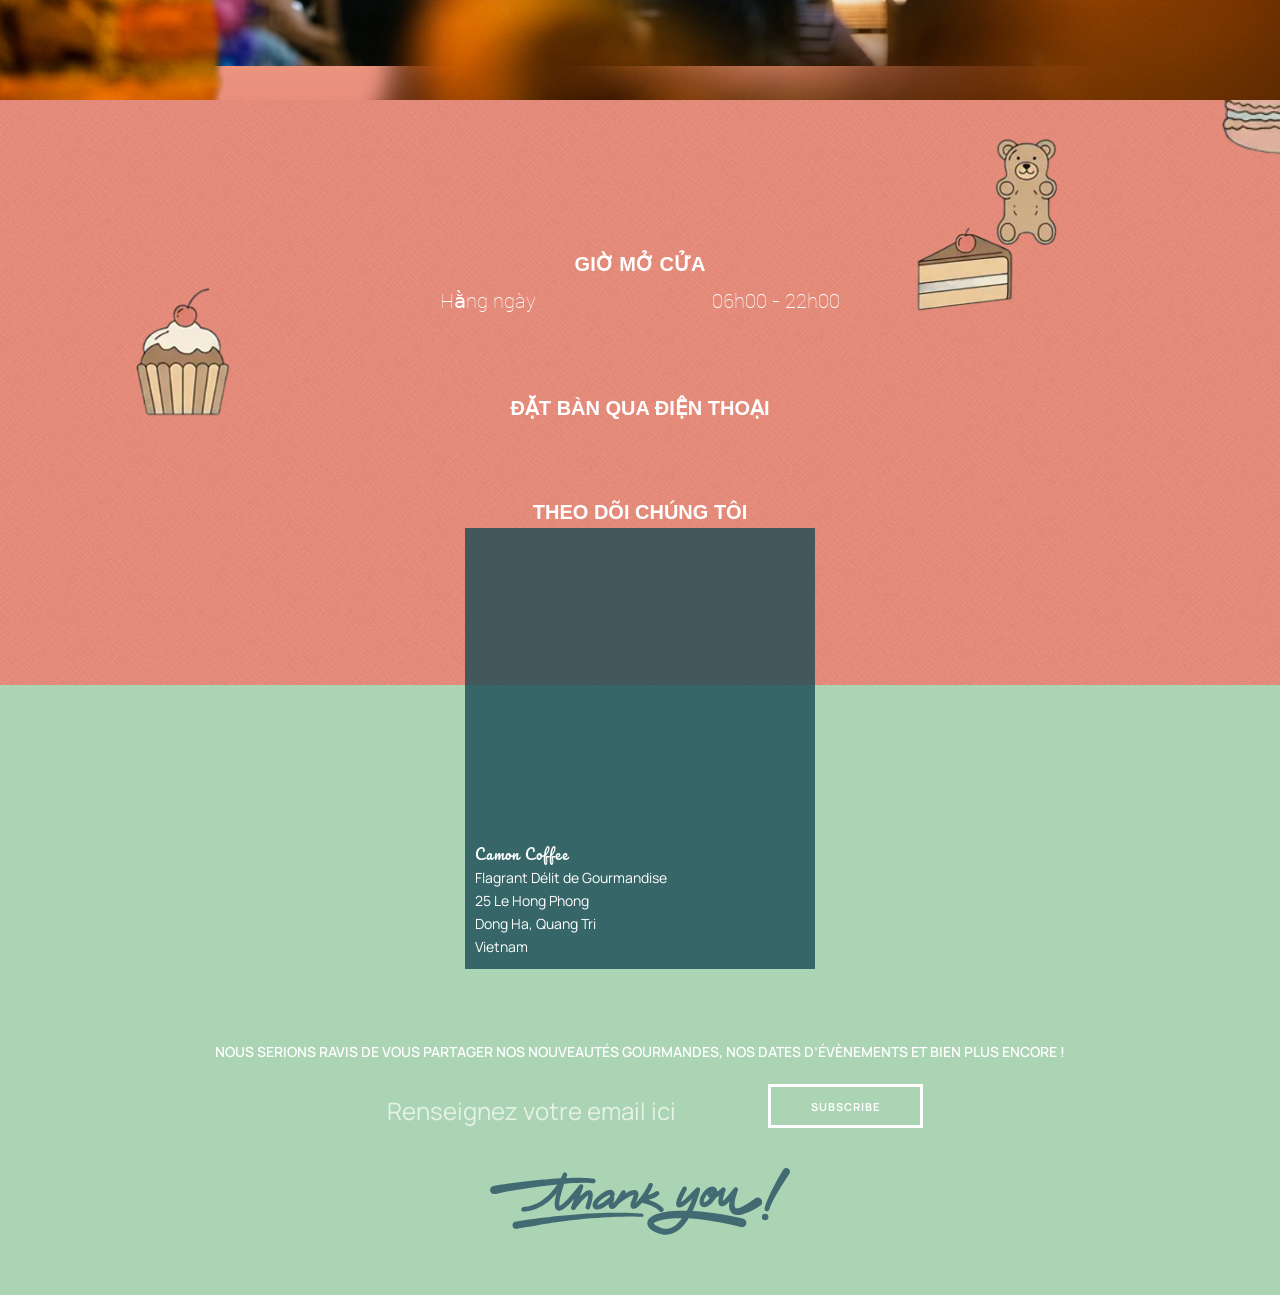
==== commit e8bd4a13: "Fix visible CSS text: move orphaned typography rules inside <style> tag (VI/EN/old VI)" ====
--- a/site/index.html
+++ b/site/index.html
@@ -7,7 +7,23 @@
 <link href="wp-content/themes/mugs/images/icon_180x180.png" rel="apple-touch-icon" sizes="180x180"/>
 <link href="wp-content/themes/mugs/style.css" rel="stylesheet" type="text/css"/>
 <link href="https://fonts.googleapis.com/css2?family=Be+Vietnam+Pro:wght@300;400;500;600;700&family=Manrope:wght@300;400;500;600;700&display=swap" rel="stylesheet" type="text/css"/>
-<style>/* Mobile responsive fixes — inline to bypass CDN cache */
+<style>/* Typography system: Be Vietnam Pro (headings) + Manrope (body) */
+@import url('https://fonts.googleapis.com/css2?family=Be+Vietnam+Pro:wght@300;400;500;600;700&family=Manrope:wght@300;400;500;600;700&display=swap');
+/* Base - Manrope for all body text */
+html, body { font-family: 'Manrope', sans-serif !important; }
+/* Headings - Be Vietnam Pro */
+h1, h2, h3, h4, h5, h6 { font-family: 'Be Vietnam Pro', sans-serif !important; font-weight: 600 !important; }
+/* Navigation, body, UI - Manrope */
+.menu li a, body .menu > ul > li > a, .mainmenu li a, footer, footer *, p, .paragraph p, .btn, button, input[type="submit"] { font-family: 'Manrope', sans-serif !important; }
+/* Section headings - Be Vietnam Pro */
+.section6 .title h2, .section6 .title h1, .section9 .paragraph h1, .section9 .paragraph h2, .section7 h2, .section8 h2 { font-family: 'Be Vietnam Pro', sans-serif !important; font-weight: 600 !important; }
+/* Uppercase labels - reduce letter-spacing for VI */
+.text-uppercase, [class*="uppercase"], .uppercase { letter-spacing: 0.08em !important; }
+/* Body paragraphs - improved line-height */
+p, .paragraph p, .section p { font-family: 'Manrope', sans-serif !important; font-weight: 400; line-height: 1.65; }
+/* Hero - KEEP BernardoModaSemibold */
+.section1 .titleslide, .section1 .titleslide * { font-family: 'BernardoModaSemibold', 'BernardoModa', sans-serif !important; }
+/* Mobile responsive fixes — inline to bypass CDN cache */
 @media(max-width:768px){
 html,body,#wrapper{overflow-x:hidden!important}
 .section1 .container .scene .layer,.section11 .container .scene .layer{width:100%!important;height:100%!important}
@@ -56,25 +72,8 @@
 .calme .title{left:2%!important;right:2%!important;width:96%!important}
 .lampe{min-width:200px!important}
 }</style>
-/* Typography system: Be Vietnam Pro (headings) + Manrope (body) */
-@import url('https://fonts.googleapis.com/css2?family=Be+Vietnam+Pro:wght@300;400;500;600;700&family=Manrope:wght@300;400;500;600;700&display=swap');
-/* Base - Manrope for all body text */
-html, body { font-family: 'Manrope', sans-serif !important; }
-/* Headings - Be Vietnam Pro */
-h1, h2, h3, h4, h5, h6 { font-family: 'Be Vietnam Pro', sans-serif !important; font-weight: 600 !important; }
-/* Navigation, body, UI - Manrope */
-.menu li a, body .menu > ul > li > a, .mainmenu li a, footer, footer *, p, .paragraph p, .btn, button, input[type="submit"] { font-family: 'Manrope', sans-serif !important; }
-/* Section headings - Be Vietnam Pro */
-.section6 .title h2, .section6 .title h1, .section9 .paragraph h1, .section9 .paragraph h2, .section7 h2, .section8 h2 { font-family: 'Be Vietnam Pro', sans-serif !important; font-weight: 600 !important; }
-/* Uppercase labels - reduce letter-spacing for VI */
-.text-uppercase, [class*="uppercase"], .uppercase { letter-spacing: 0.08em !important; }
-/* Body paragraphs - improved line-height */
-p, .paragraph p, .section p { font-family: 'Manrope', sans-serif !important; font-weight: 400; line-height: 1.65; }
-/* Hero - KEEP BernardoModaSemibold */
-.section1 .titleslide, .section1 .titleslide * { font-family: 'BernardoModaSemibold', 'BernardoModa', sans-serif !important; }
 <meta content="width=device-width, initial-scale=1" name="viewport"/>
 <meta content="wp-content/themes/mugs/images/fb.jpg" property="og:image"/>
-<style>img:is([sizes="auto" i], [sizes^="auto," i]) { contain-intrinsic-size: 3000px 1500px }</style>
 <link href="index.html" hreflang="vi" rel="alternate"/>
 <link href="en/index.html" hreflang="en" rel="alternate"/>
 <link href="index.html" hreflang="x-default" rel="alternate"/>
--- a/site/wp-content/themes/mugs/style.css
+++ b/site/wp-content/themes/mugs/style.css
@@ -19,6 +19,8 @@
 11 - Pagination
 12 - Footer
 */
+
+@import url('https://fonts.googleapis.com/css2?family=Be+Vietnam+Pro:wght@300;400;500;600;700&family=Manrope:wght@300;400;500;600;700&display=swap');
 
 /* ///////////////////////////////////////////////////////////////////// 
 //  01 - Reset
@@ -133,7 +135,7 @@
 
 body{
 	background-color: #000;
-	font-family: Roboto;
+	font-family: 'Manrope', 'Roboto', sans-serif;
 	font-size: 14px;
 	line-height: 20px;
 	color: #fff;
@@ -150,7 +152,7 @@
 	font-size: 20px;
 	line-height: 24px;
 	font-weight: 700;
-	font-family: BernardoModaSemibold;
+	font-family: 'Be Vietnam Pro', 'BernardoModaSemibold', sans-serif;
 	
 }
 a{
@@ -353,7 +355,7 @@
 	bottom: 50px;
 	text-align: center;
 	left: 50%;
-	font-family: Roboto;
+	font-family: 'Manrope', 'Roboto', sans-serif;
 	text-transform: uppercase;
 }
 .caption p {
@@ -691,7 +693,7 @@
 	padding-right: 20px;
 }
 #languages #lang_sel a {
-	font-family: Roboto;
+	font-family: 'Manrope', 'Roboto', sans-serif;
 	text-transform: uppercase;
 	font-size: 10px;
 	letter-spacing: 0.4em;
@@ -701,7 +703,7 @@
 }
 #languages a {
 	text-decoration: none;
-	font-family: Roboto;
+	font-family: 'Manrope', 'Roboto', sans-serif;
 	text-transform: uppercase;
 	font-size: 10px;
 	letter-spacing: 0.4em;
@@ -810,7 +812,7 @@
 	cursor: pointer;
 	opacity: 0;
 	
-	font-family: Roboto;
+	font-family: 'Manrope', 'Roboto', sans-serif;
 	text-transform: uppercase;
 	font-size: 10px;
 	letter-spacing: 0.4em;
@@ -994,7 +996,7 @@
 
 
 .bloc{
-	font-family: BernardoModaSemibold;
+	font-family: 'Be Vietnam Pro', 'BernardoModaSemibold', sans-serif;
 	color:#fff;
 	text-transform: uppercase;
 	font-size: 40px;
@@ -2290,14 +2292,14 @@
 
 .section13 .container {
 
-	font-family: Roboto;
+	font-family: 'Manrope', 'Roboto', sans-serif;
 	margin: auto;
 	padding: 40px 0px;
 	max-width: 850px;
 }
 
 .section13 .container H4 {
-	font-family: Roboto;
+	font-family: 'Manrope', 'Roboto', sans-serif;
 	font-weight: normal;
 	text-align: center;
 }
@@ -2627,9 +2629,10 @@
 		right: auto !important;
 		top: auto !important;
 		width: 100% !important;
-		margin: 0 auto !important;
+		margin: 0 auto 30px auto !important;
 		text-align: center !important;
 		z-index: 1 !important;
+		transform: none !important;
 	}
 	.equipe1 img,
 	.equipe2 img,
@@ -2685,7 +2688,8 @@
 	.atable svg{ width: 100% !important; height: auto !important; }
 
 	/* ---- Section heights: уменьшаем на mobile ---- */
-	.section6{ height: auto !important; min-height: 100vh; }
+	/* ---- Section6: min-height 4000px для полного scroll-driven animation ---- */
+	.section6{ height: auto !important; min-height: 4000px !important; }
 	.section9{ height: auto !important; min-height: 100vh; }
 	.section10{ height: auto !important; min-height: 15vh; }
 	.section10 .paragraph{ left: auto !important; right: auto !important; width: 90% !important; text-align: center !important; margin: 0 auto !important; top: auto !important; }
@@ -2724,5 +2728,16 @@
 		width: 96% !important;
 	}
 	.lampe{ min-width: 200px !important; }
-}
-
+	/* Hide pace progress on mobile - causes horizontal overflow */
+	.pace,
+	.pace-progress,
+	.pace-progress-inner,
+	#pace-double{ display: none !important; }
+}
+@media (max-width: 768px){
+	.pace,
+	.pace-progress,
+	.pace-progress-inner,
+	#pace-double{ display: none !important; }
+}
+
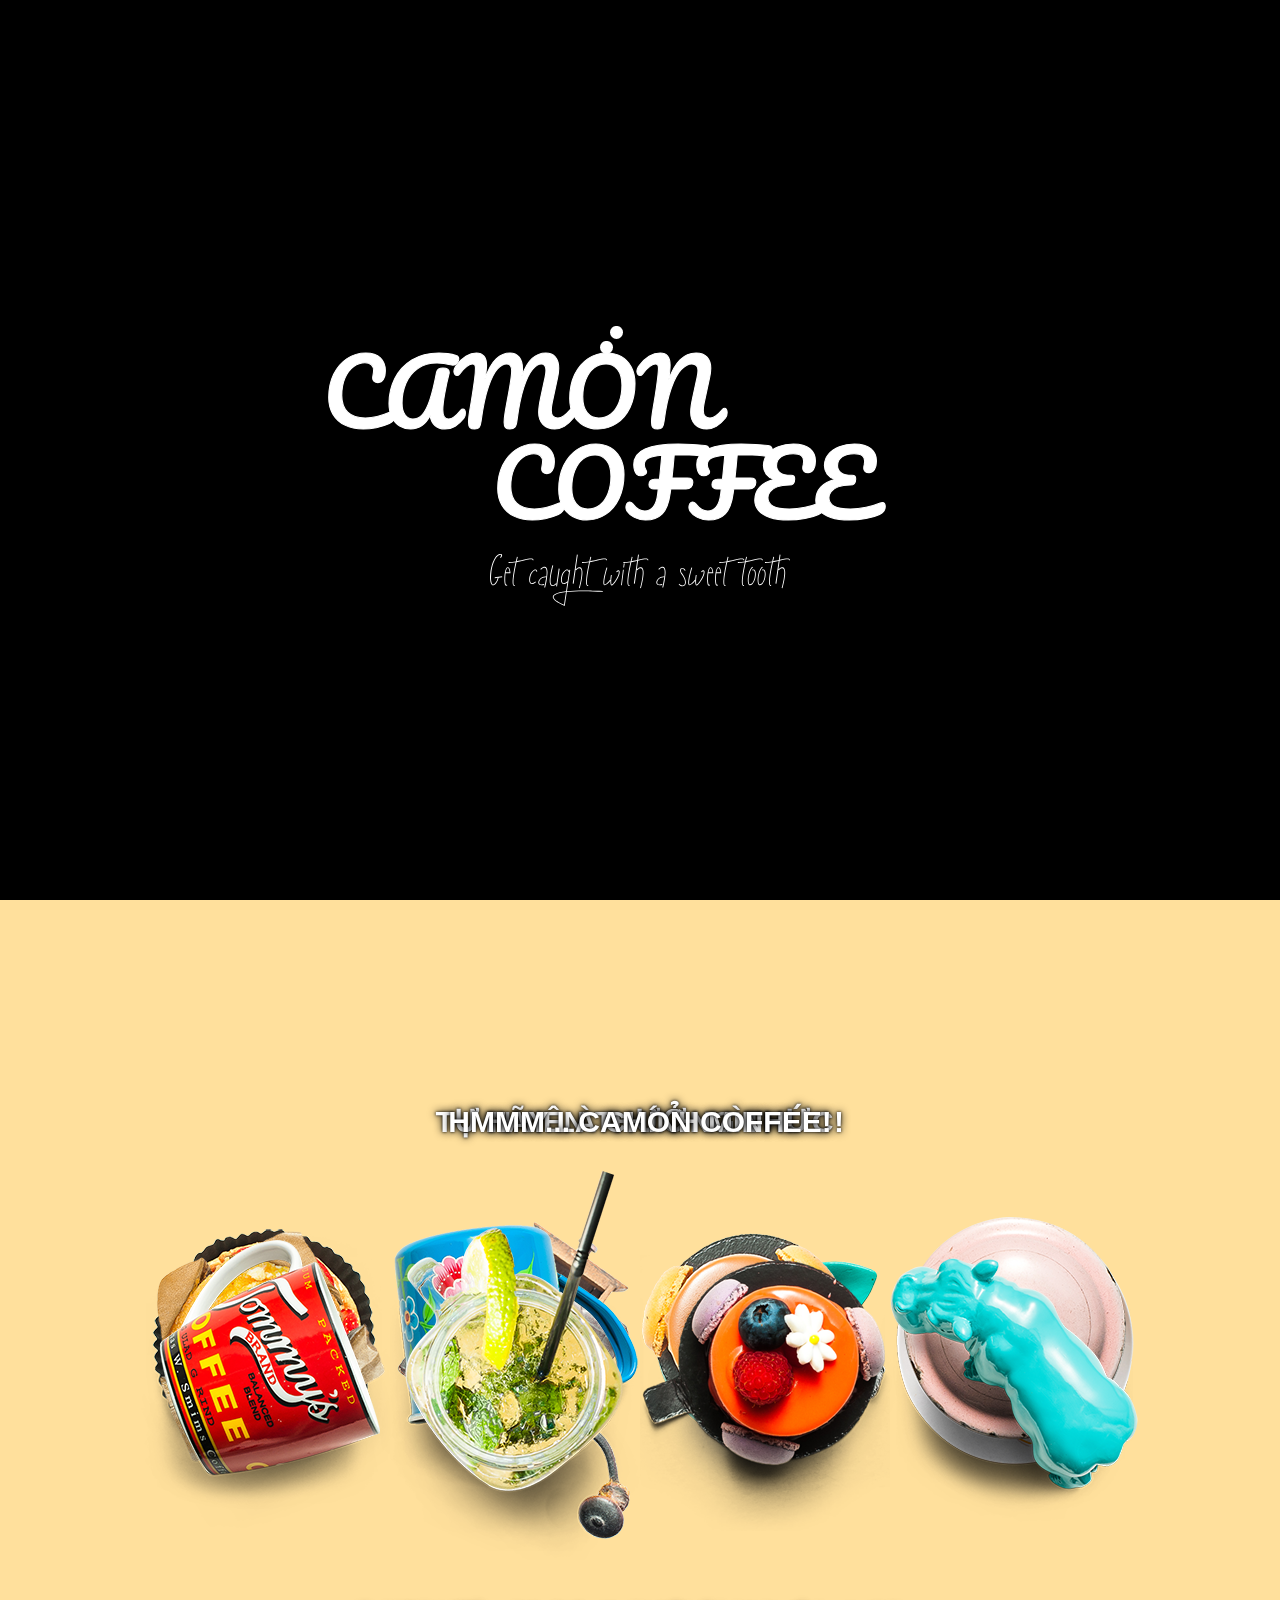
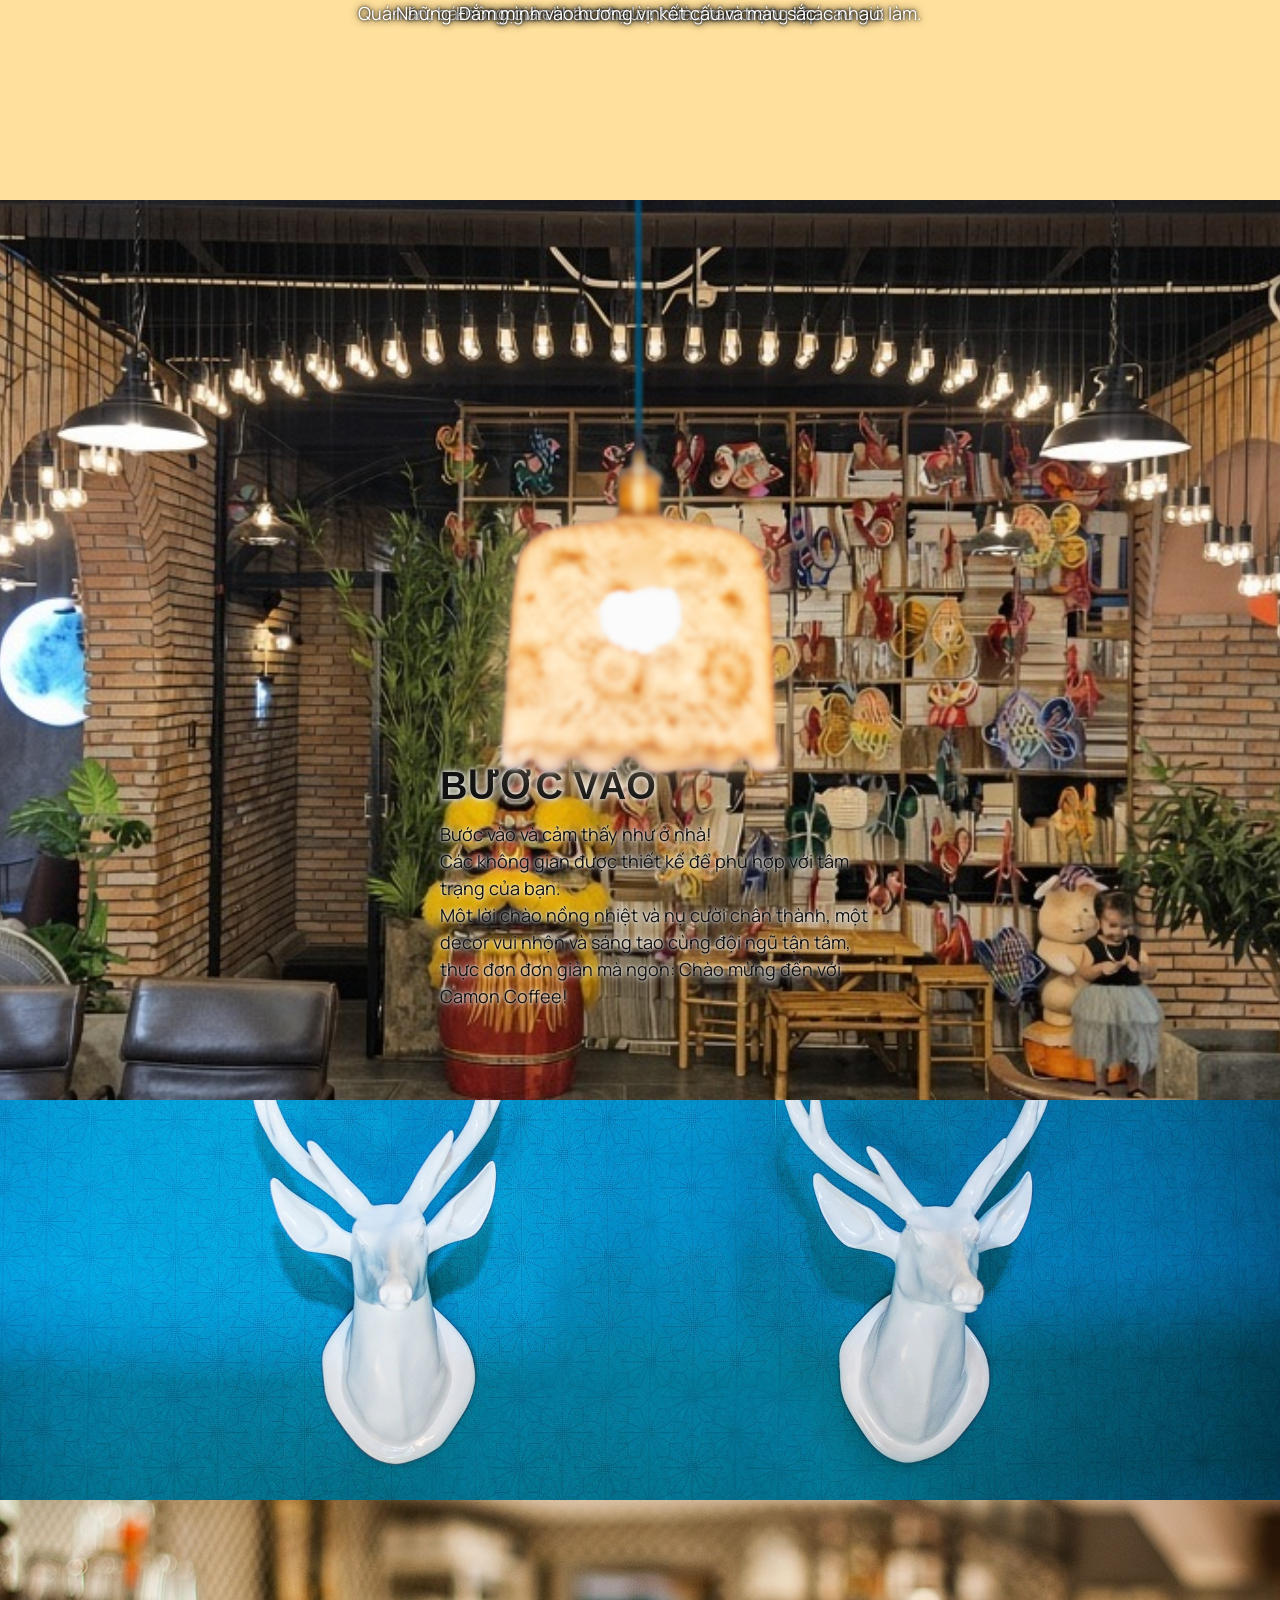
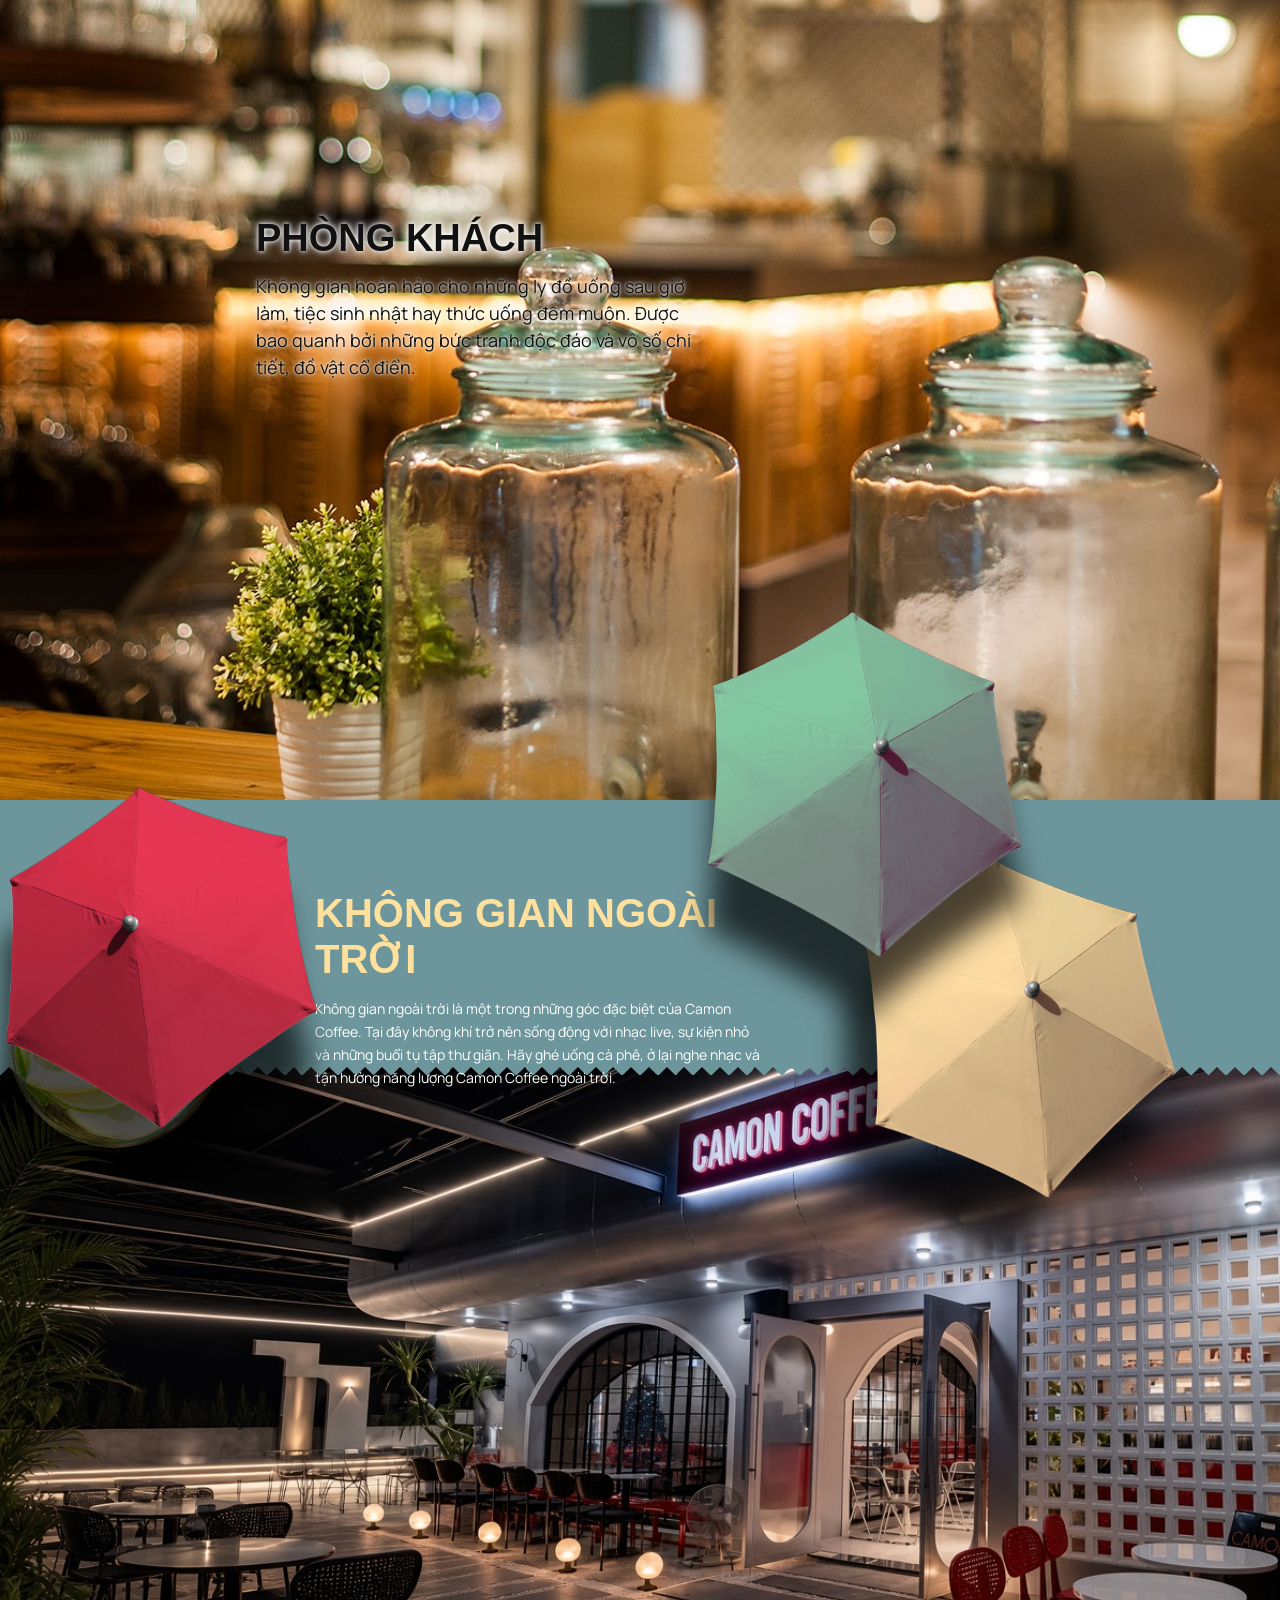
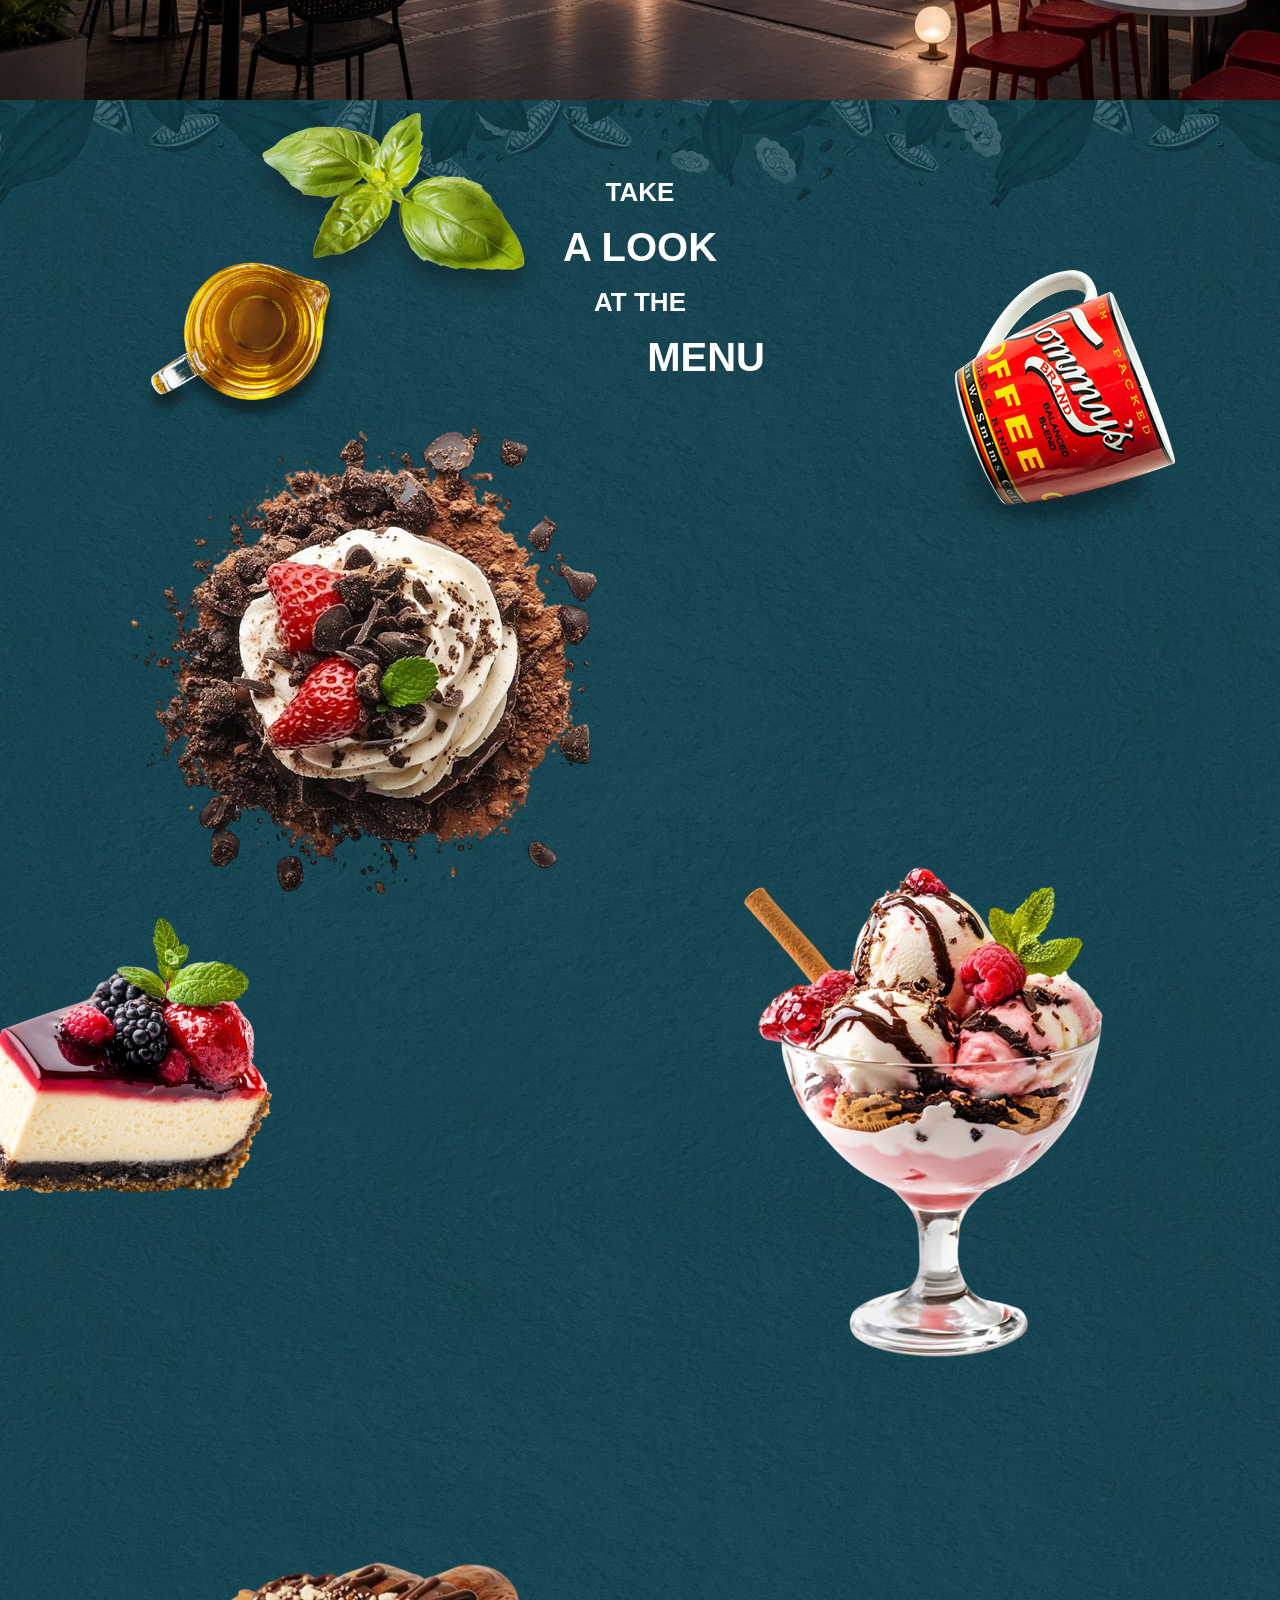
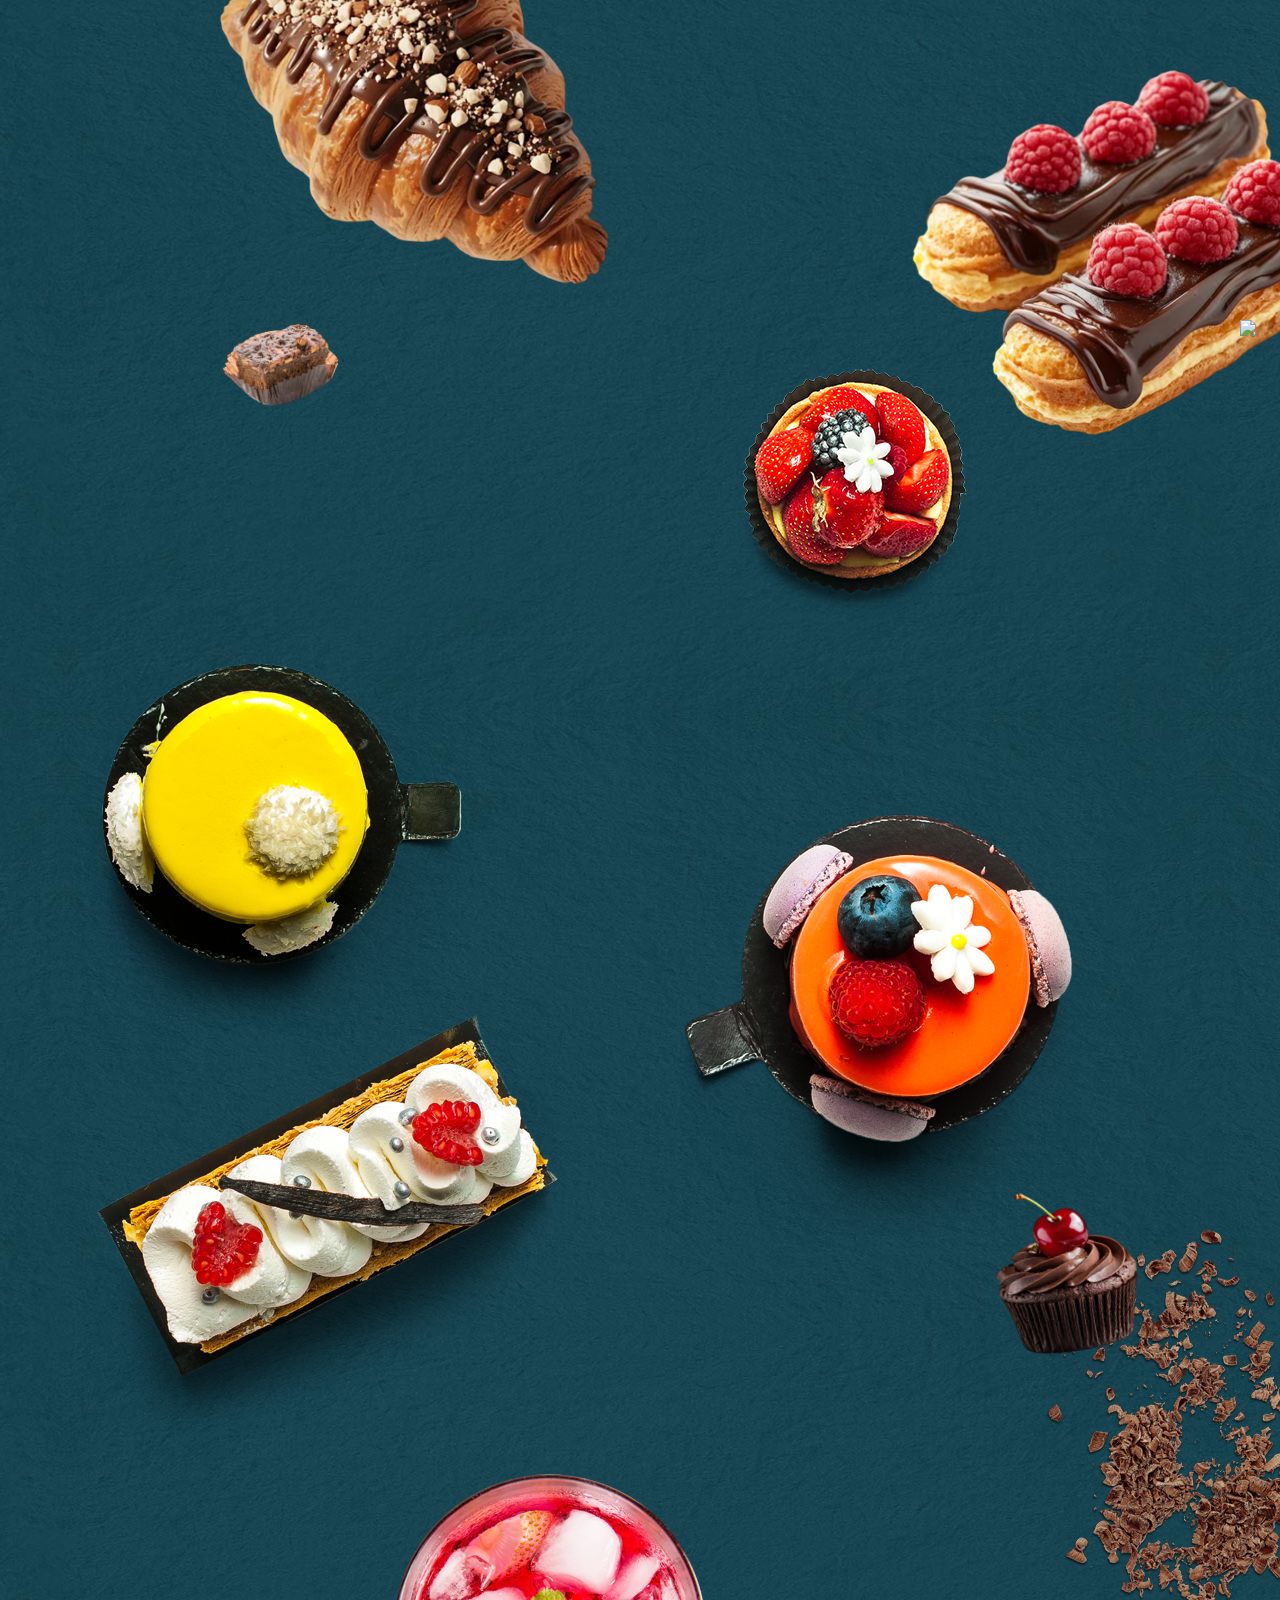
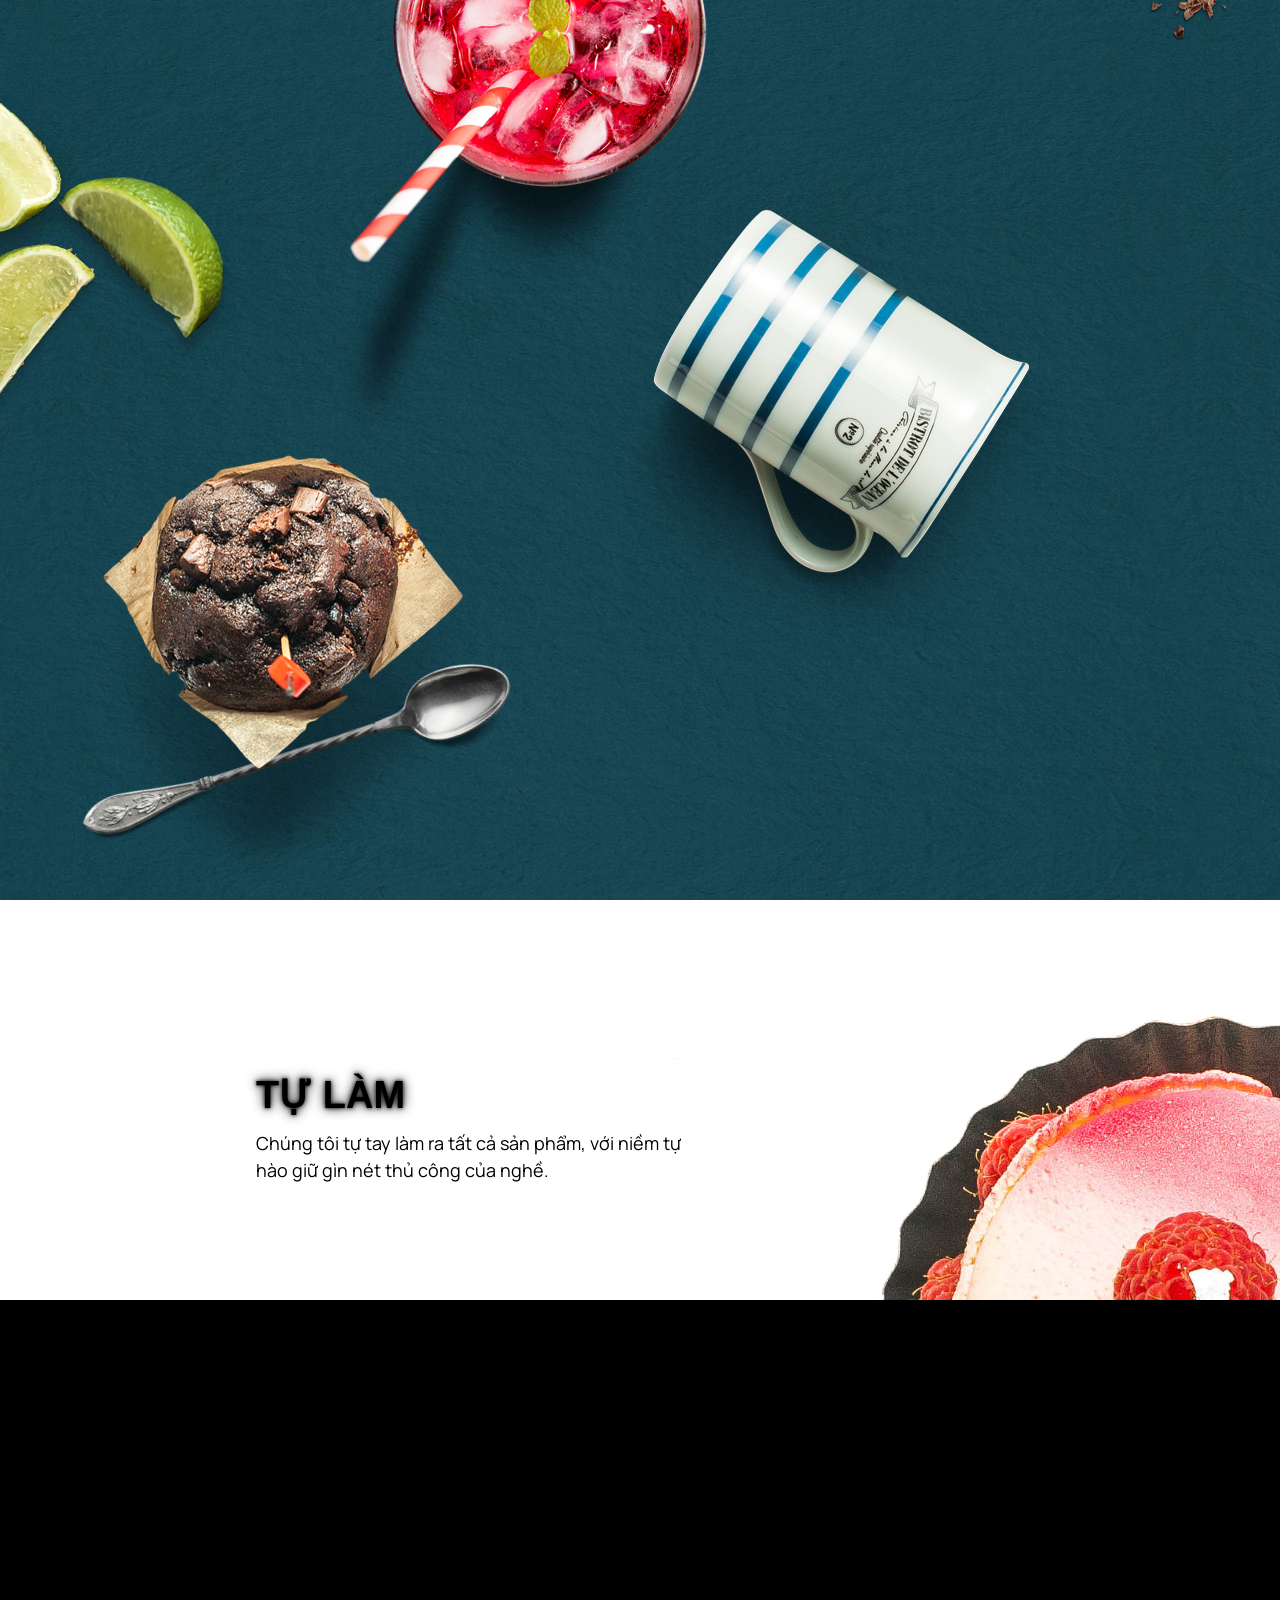
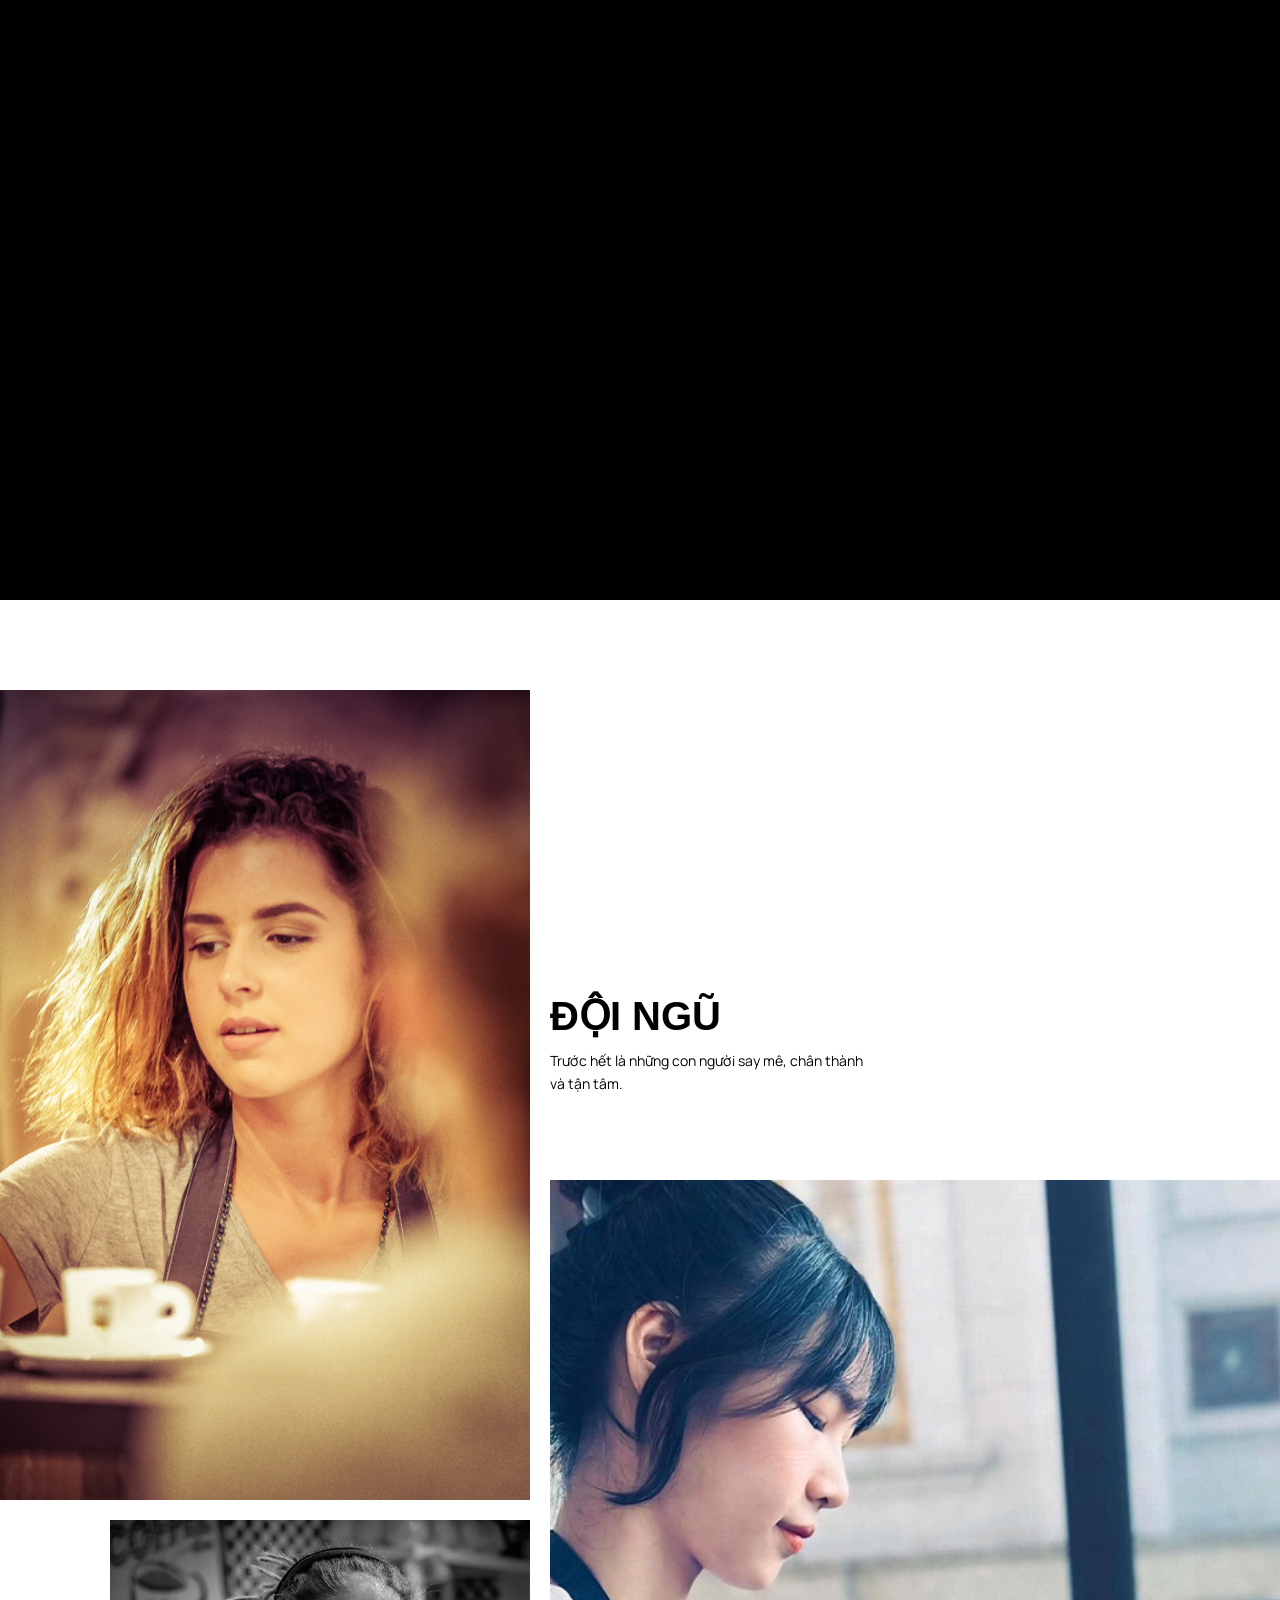
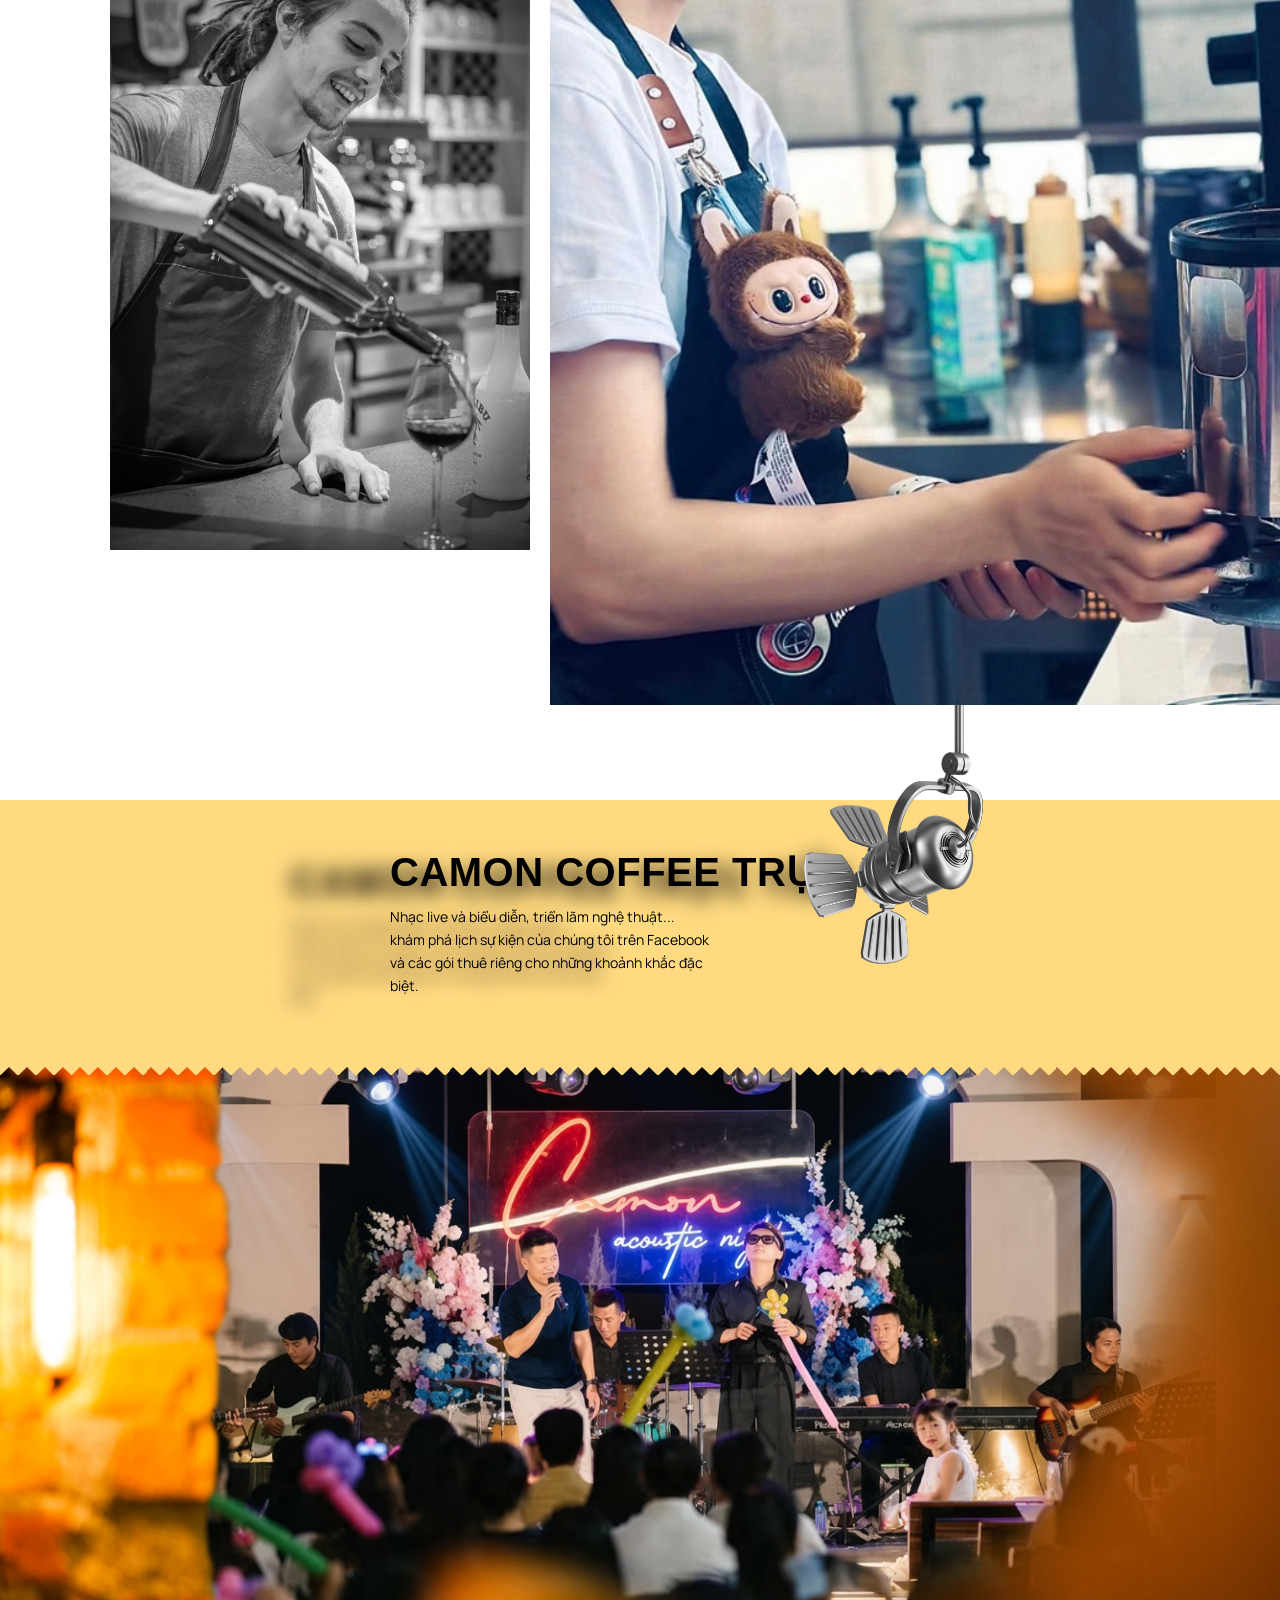
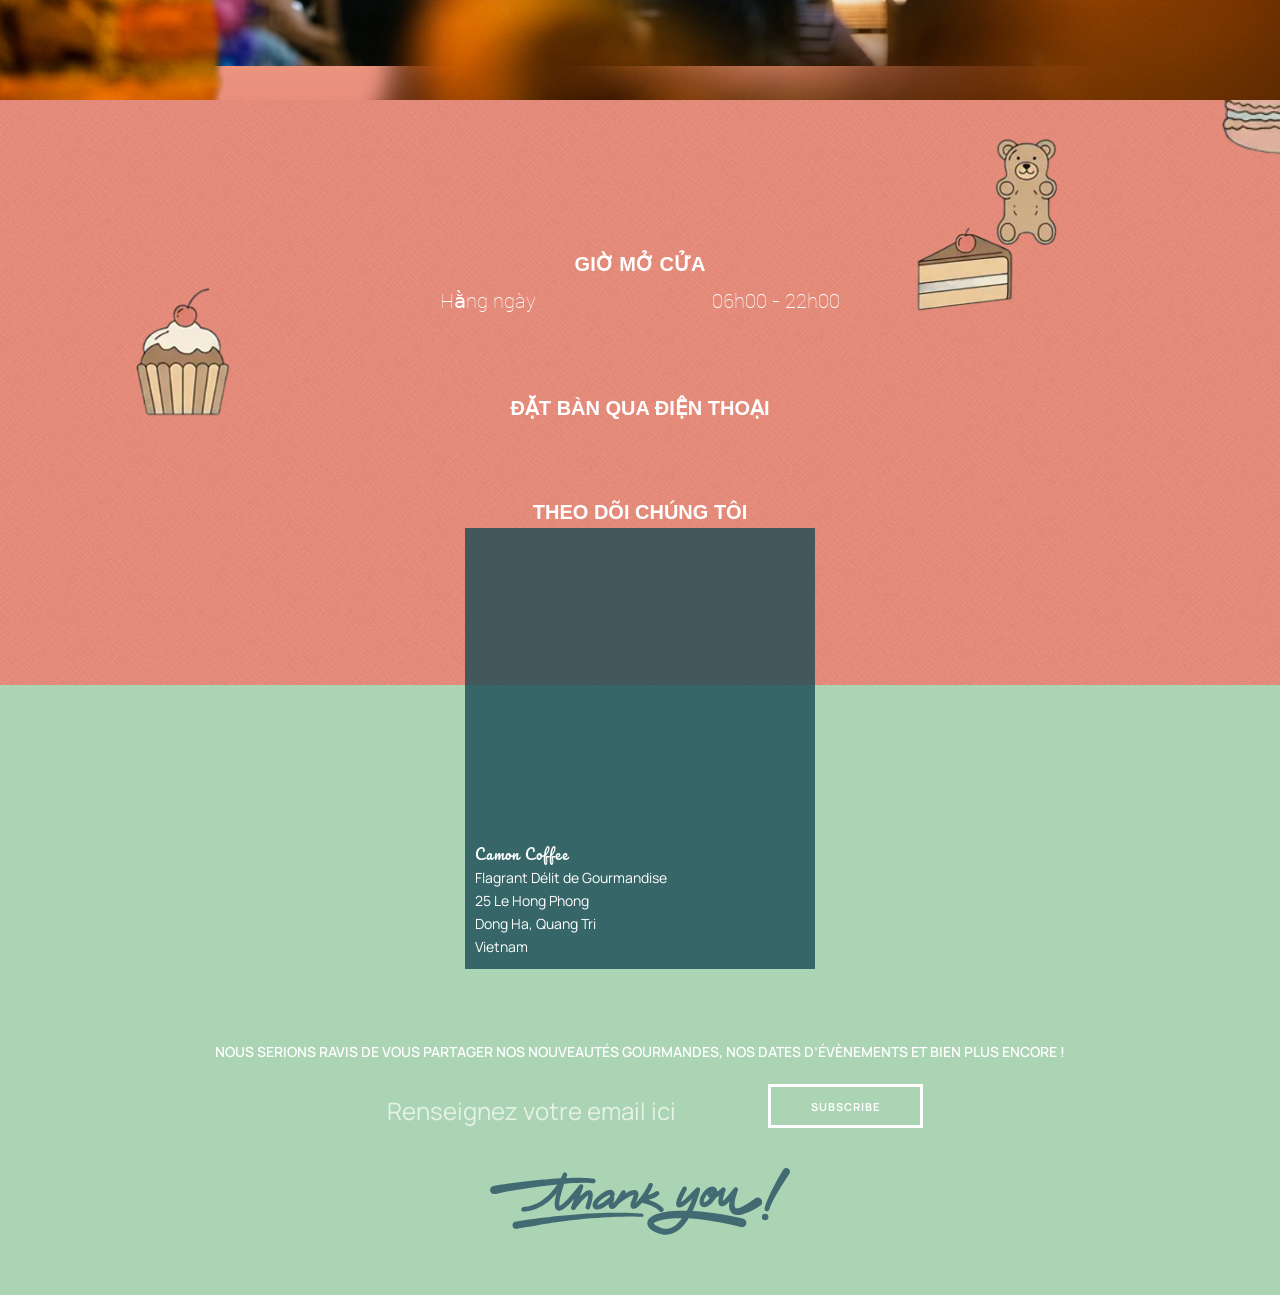
==== commit ac191bb1: "Fix logo centering: remove inline transform: translateX(-120px) from .logo.align-middle in EN, VI, a" ====
--- a/site/index.html
+++ b/site/index.html
@@ -220,7 +220,7 @@
 			        <div id="percent"><h1>0%</h1></div>
 			    </div>
 			    <div class="titleslide">
-			        <div class="logo align-middle" style="transform: translateX(-120px);">
+			        <div class="logo align-middle">
 			            <div class="point1"><img src="wp-content/themes/mugs/images/point.svg"/></div>
 			            <div class="point2"><img src="wp-content/themes/mugs/images/point.svg"/></div>
 			            <div class="title">
--- a/site/wp-content/themes/mugs/style.css
+++ b/site/wp-content/themes/mugs/style.css
@@ -2554,6 +2554,8 @@
 	/* footer / contact */
 	.info .horaires .days, .info .horaires .hours{ font-size: 14px; }
 	.info .likeus h3, .info .phone h3{ font-size: 16px; }
+	/* ---- lampe-section3: поднять лампу на mobile ---- */
+	.lampe{ bottom: 60% !important; }
 }
 /* ============================================================
    MOBILE RESPONSIVE — устранение horizontal overflow
